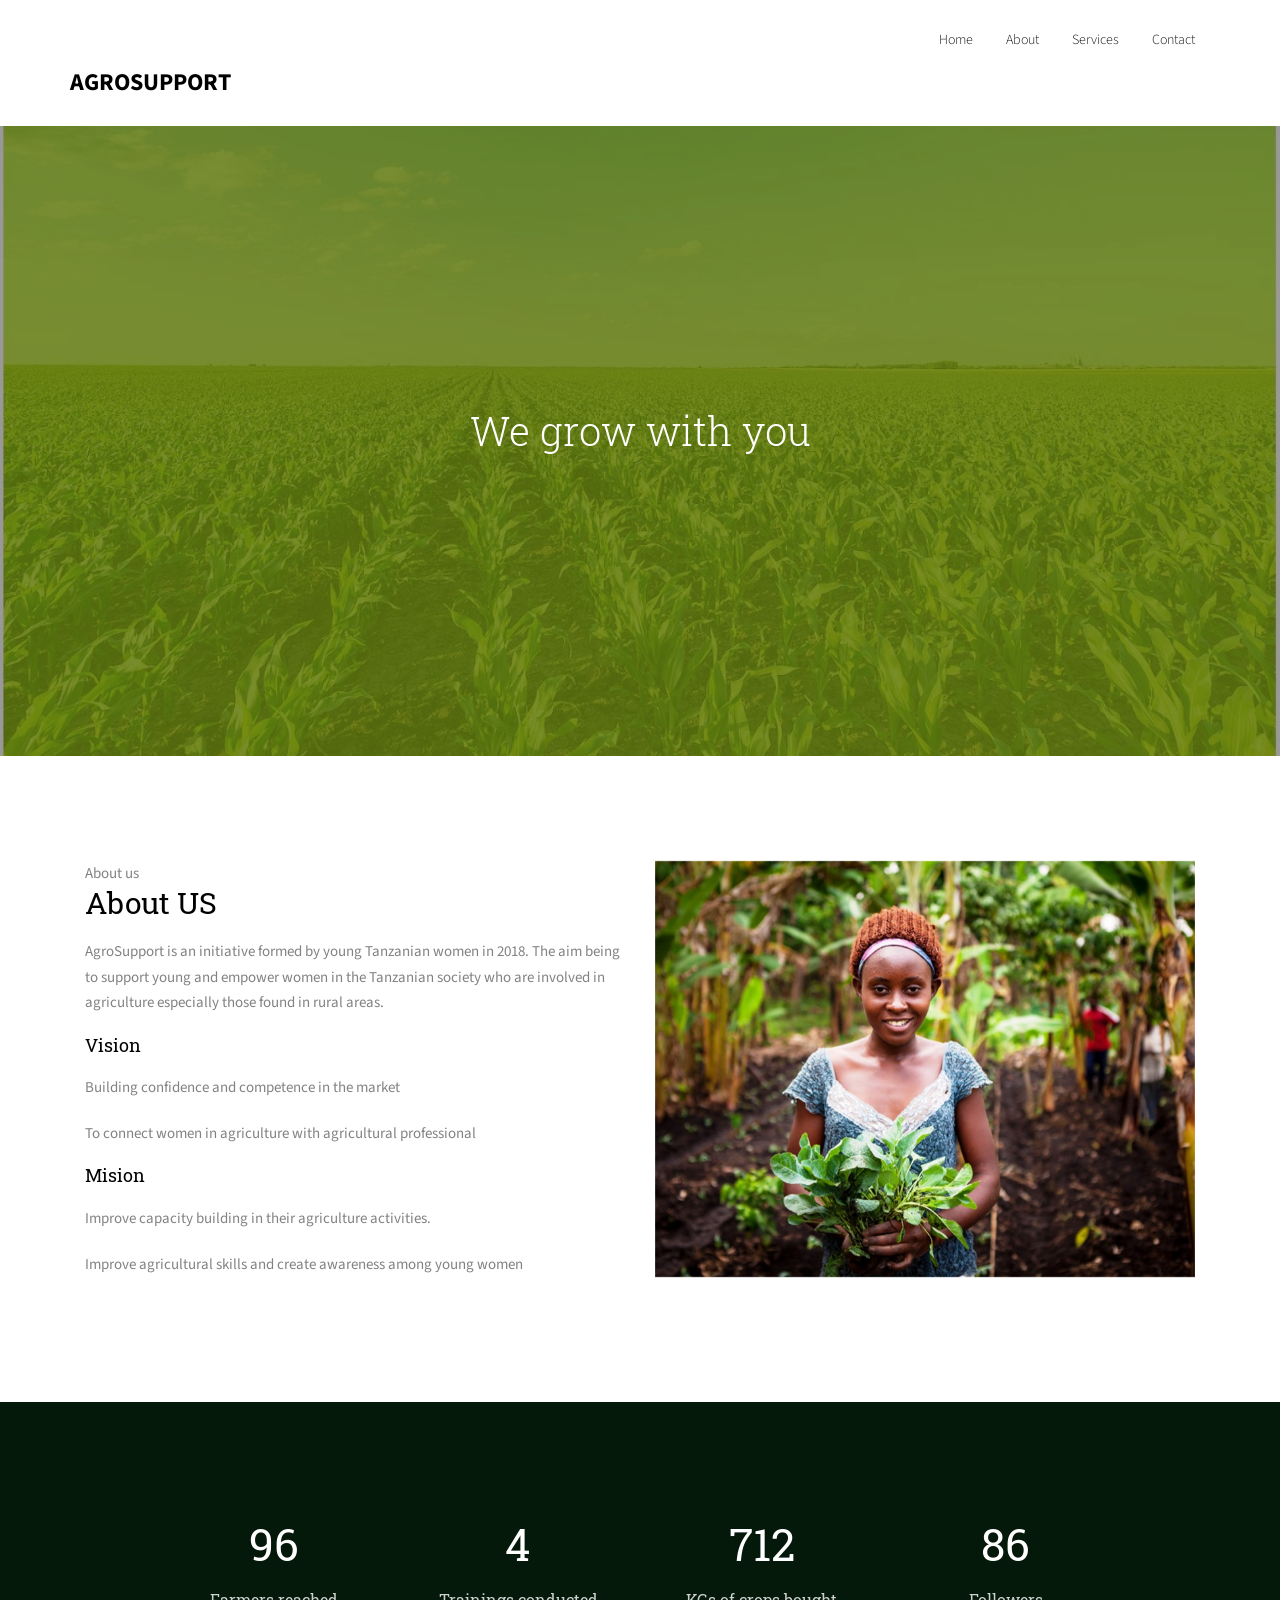
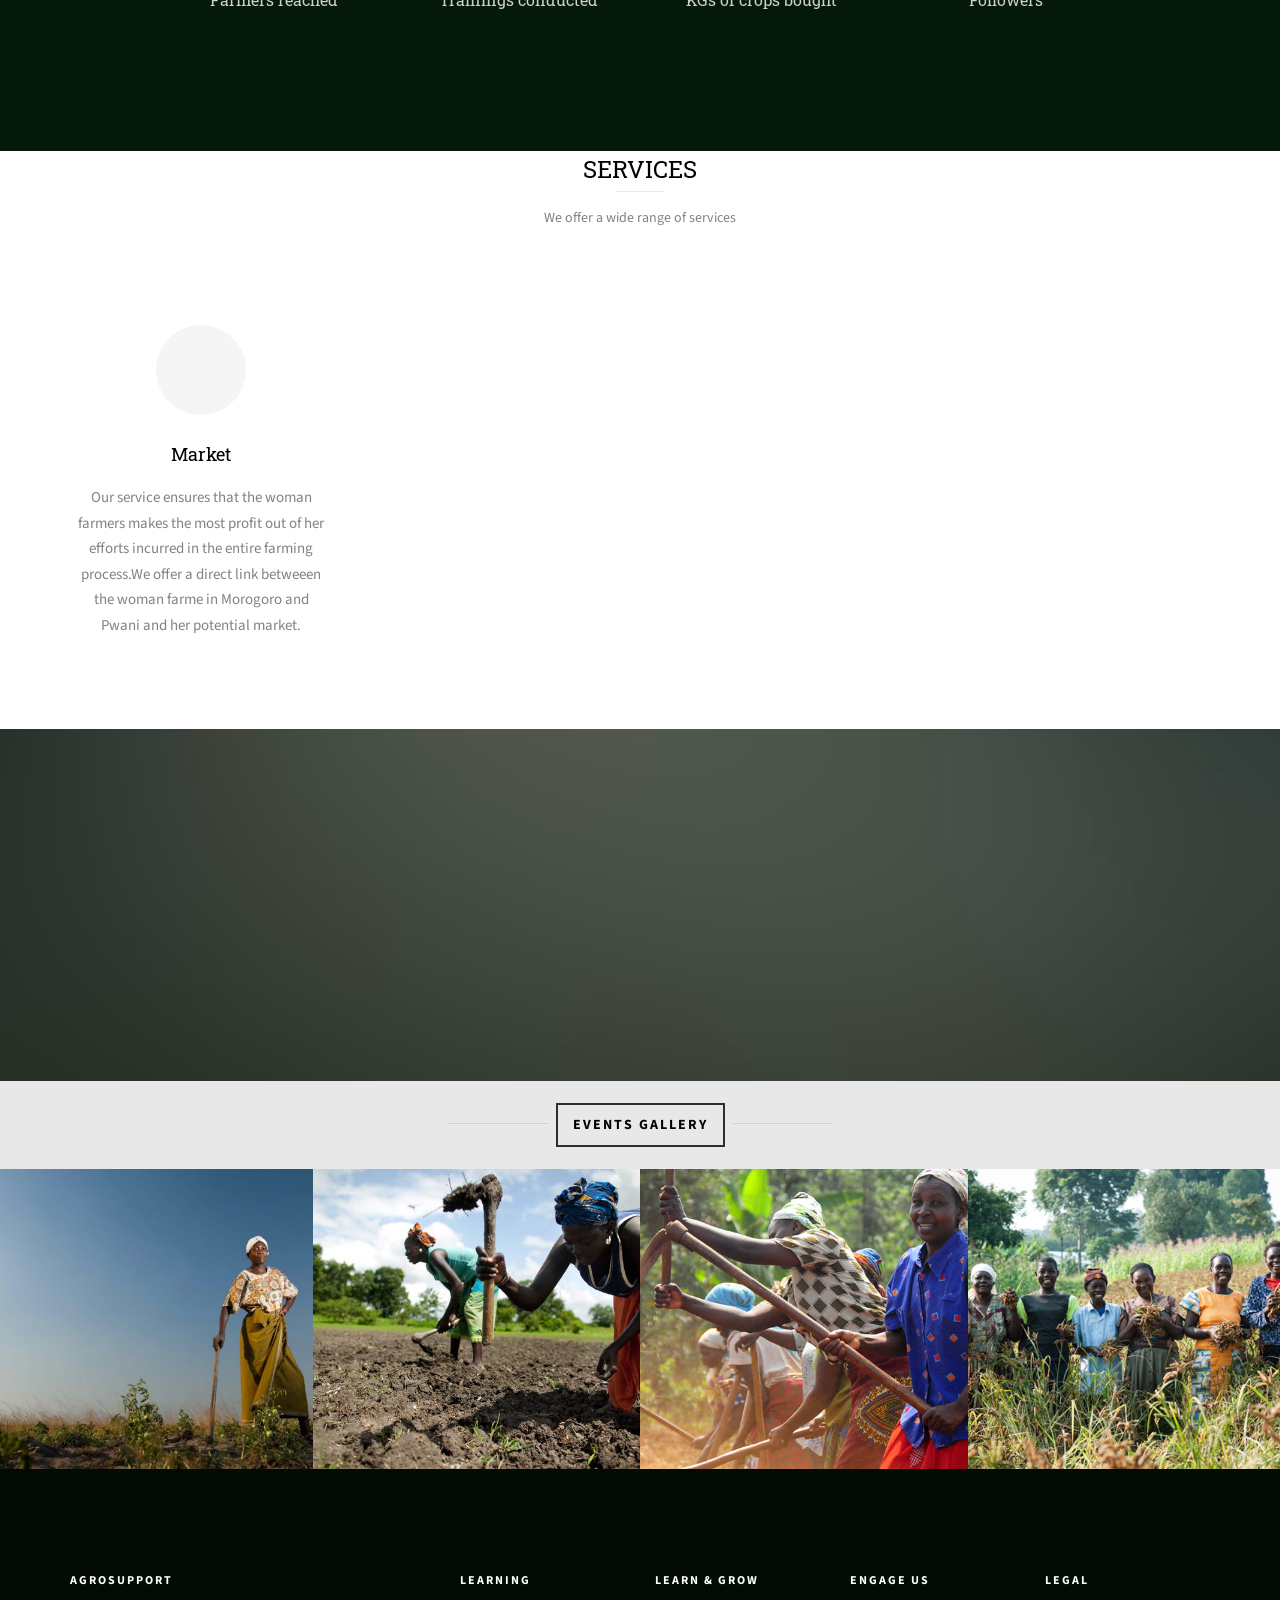
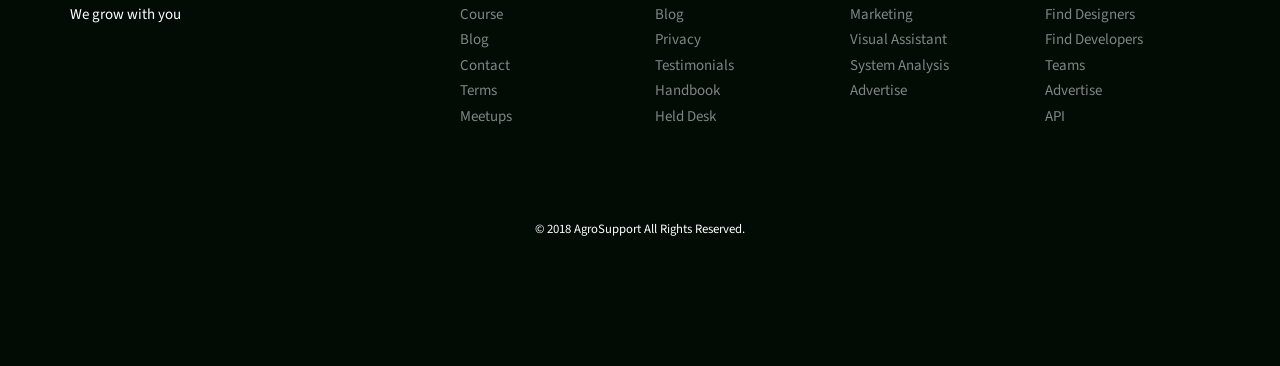
==== about.html @ 8f82dfb1 "adding new file" ====
<!DOCTYPE HTML>
<html>
	<head>
	<meta charset="utf-8">
	<meta http-equiv="X-UA-Compatible" content="IE=edge">
	<title>AgroSupport</title>
	<meta name="viewport" content="width=device-width, initial-scale=1">
	<meta name="description" content="Free HTML5 Website Template by freehtml5.co" />
	<meta name="keywords" content="free website templates, free html5, free template, free bootstrap, free website template, html5, css3, mobile first, responsive" />
	<meta name="author" content="freehtml5.co" />

	<!-- 
	//////////////////////////////////////////////////////

	FREE HTML5 TEMPLATE 
	DESIGNED & DEVELOPED by FreeHTML5.co
		
	Website: 		http://freehtml5.co/
	Email: 			info@freehtml5.co
	Twitter: 		http://twitter.com/fh5co
	Facebook: 		https://www.facebook.com/fh5co

	//////////////////////////////////////////////////////
	 -->

  	<!-- Facebook and Twitter integration -->
	<meta property="og:title" content=""/>
	<meta property="og:image" content=""/>
	<meta property="og:url" content=""/>
	<meta property="og:site_name" content=""/>
	<meta property="og:description" content=""/>
	<meta name="twitter:title" content="" />
	<meta name="twitter:image" content="" />
	<meta name="twitter:url" content="" />
	<meta name="twitter:card" content="" />

	<link href="https://fonts.googleapis.com/css?family=Source+Sans+Pro:300,400,600,700" rel="stylesheet">
	<link href="https://fonts.googleapis.com/css?family=Roboto+Slab:300,400" rel="stylesheet">
	
	<!-- Animate.css -->
	<link rel="stylesheet" href="css/animate.css">
	<!-- Icomoon Icon Fonts-->
	<link rel="stylesheet" href="css/icomoon.css">
	<!-- Bootstrap  -->
	<link rel="stylesheet" href="css/bootstrap.css">

	<!-- Magnific Popup -->
	<link rel="stylesheet" href="css/magnific-popup.css">

	<!-- Owl Carousel  -->
	<link rel="stylesheet" href="css/owl.carousel.min.css">
	<link rel="stylesheet" href="css/owl.theme.default.min.css">

	<!-- Flexslider  -->
	<link rel="stylesheet" href="css/flexslider.css">

	<!-- Pricing -->
	<link rel="stylesheet" href="css/pricing.css">

	<!-- Theme style  -->
	<link rel="stylesheet" href="css/style.css">

	<!-- Modernizr JS -->
	<script src="js/modernizr-2.6.2.min.js"></script>
	<!-- FOR IE9 below -->
	<!--[if lt IE 9]>
	<script src="js/respond.min.js"></script>
	<![endif]-->

	</head>
	<body>
		
	<div class="fh5co-loader"></div>
	
	<div id="page">
	<nav class="fh5co-nav" role="navigation">
	<!--<div class="top">
			<div class="container">
				<div class="row">
					<div class="col-xs-12 text-right">
						
						<ul class="fh5co-social">
							<li><a href="#"><i class="icon-facebook2"></i></a></li>
							<li><a href="#"><i class="icon-twitter2"></i></a></li>
							
						</ul>
					</div>
				</div>
			</div>
		</div>-->
		<div class="top-menu">
			<div class="container">
				<div class="row">
					<div class="col-xs-2">
						<div id="fh5co-logo"><a href="index.html"><i class="icon-bubble3"></i>AgroSupport<span></span></a></div>
					</div>
					<div class="col-xs-10 text-right menu-1">
						<ul >
							<li class="links"><a href="index.html">Home</a></li>
							<li class="links"><a href="#fh5co-about">About</a></li>
							<li class="links"><a href="#fh5co-service-offered">Services</a></li>
							<li class="links"><a href="#fh5co-footer">Contact</a></li>
							<!--<li class="active"><a href="about.html">About</a></li>
							<li><a href="pricing.html">Pricing</a></li>
							<li class="has-dropdown">
								<a href="blog.html">Blog</a>
								<ul class="dropdown">
									<li><a href="#">Web Design</a></li>
									<li><a href="#">eCommerce</a></li>
									<li><a href="#">Branding</a></li>
									<li><a href="#">API</a></li>
								</ul>
							</li>
							
							<li class="btn-cta"><a href="#"><span>Login</span></a></li>
							<li class="btn-cta"><a href="#"><span>Create a Course</span></a></li>-->
						</ul>
					</div>
				</div>
				
			</div>
		</div>
	</nav>
	
	<aside id="fh5co-hero">
		<div class="flexslider">
			<ul class="slides">
		   	<li style="background-image: url(images/farmlarge.jpeg);">
		   		<div class="overlay-gradient"></div>
		   		<div class="container">
		   			<div class="row">
			   			<div class="col-md-8 col-md-offset-2 text-center slider-text">
			   				<div class="slider-text-inner">
			   					<h1 class="heading-section">We grow with you</h1>
									
			   				</div>
			   			</div>
			   		</div>
		   		</div>
		   	</li>
		  	</ul>
	  	</div>
	</aside>

	<div id="fh5co-about">
		<div class="container">
			<div class="col-md-6 animate-box">
				<span>About us</span>
				<h2>About US</h2>
				<p>AgroSupport is an initiative formed by young Tanzanian women in 2018.
						The aim being to support young and empower women in the Tanzanian society who are involved
						 in agriculture especially those found in rural areas.</p>

				<h4>Vision</h4>
				<p>Building confidence and competence in the market</p>
				<p>To connect women in agriculture with agricultural professional </p>

				<h4>Mision</h4>
				<p>Improve capacity building in their agriculture activities.</p>
				<p>Improve agricultural skills and create awareness among young women</p>
				
				
			</div>
			<div class="col-md-6">
				<img class="img-responsive" src="images/women4.jpg" alt="Young woman farmer">
			</div>
		</div>
	</div>

	<div id="fh5co-counter" class="fh5co-counters" style="background-color: #0a3315" data-stellar-background-ratio="0.5">
		<div class="overlay"></div>
		<div class="container">
			<div class="row">
				<div class="col-md-10 col-md-offset-1">
					<div class="row">
						<div class="col-md-3 col-sm-6 text-center animate-box">
							<span class="icon"><i class="icon-world"></i></span>
							<span class="fh5co-counter js-counter" data-from="0" data-to="1200" data-speed="5000" data-refresh-interval="50"></span>
							<span class="fh5co-counter-label">Farmers reached</span>
						</div>
						<div class="col-md-3 col-sm-6 text-center animate-box">
							<span class="icon"><i class="icon-study"></i></span>
							<span class="fh5co-counter js-counter" data-from="0" data-to="56" data-speed="5000" data-refresh-interval="50"></span>
							<span class="fh5co-counter-label">Trainings conducted</span>
						</div>
						<div class="col-md-3 col-sm-6 text-center animate-box">
							<span class="icon"><i class="icon-bulb"></i></span>
							<span class="fh5co-counter js-counter" data-from="0" data-to="8900" data-speed="5000" data-refresh-interval="50"></span>
							<span class="fh5co-counter-label">KGs of crops bought</span>
						</div>
						<div class="col-md-3 col-sm-6 text-center animate-box">
							<span class="icon"><i class="icon-head"></i></span>
							<span class="fh5co-counter js-counter" data-from="0" data-to="1080" data-speed="5000" data-refresh-interval="50"></span>
							<span class="fh5co-counter-label">Followers</span>
						</div>
					</div>
				</div>
			</div>
		</div>
	</div>

	<div id="fh5co-service-offered">
		<div class="container">
			<div class="row animate-box">
				<div class="col-md-6 col-md-offset-3 text-center fh5co-heading">
					<h2>Services</h2>
					<p>We offer a wide range of services</p>
				</div>
			</div>
			<div class="row">
				<div class="col-md-3 col-sm-6 text-center animate-box">
					<div class="services">
						<span class="icon">
							<i class="icon-shop"></i>
						</span>
						<div class="desc">
							<h3><a href="#">Market</a></h3>
							<p>Our service ensures that the woman farmers makes the most profit out 
									of her efforts incurred in the entire farming process.We offer a direct link betweeen the woman farme
									 in Morogoro and Pwani and her potential market.</p>
						</div>
					</div>
				</div>
				<div class="col-md-3 col-sm-6 text-center animate-box">
					<div class="services">
						<span class="icon">
							<i class="icon-heart4"></i>
						</span>
						<div class="desc">
							<h3><a href="#">Agricultural Professionals</a></h3>
							<p>Our service ensures that the woman farmers ha
									ve access to agricultural experts from all over the country. This is to enable the women farmers
									 to also acquire new farming practises and improve thier quality of farming.</p>
						</div>
					</div>
				</div>
				<div class="col-md-3 col-sm-6 text-center animate-box">
					<div class="services">
						<span class="icon">
							<i class="icon-banknote"></i>
						</span>
						<div class="desc">
							<h3><a href="#">Business advice</a></h3>
							<p>We enable the women farmer to be regularly updated on the best practises on how to grow her business. 
								We link the women farmers with other well established women famers for advice and guidance as well  as 
								expose them to various agricultural expos where they can benefit from.
							</p>
						</div>
					</div>
				</div>
				<div class="col-md-3 col-sm-6 text-center animate-box">
					<div class="services">
						<span class="icon">
							<i class="icon-lab2"></i>
						</span>
						<div class="desc">
							<h3><a href="#">Agricultural equipments</a></h3>
							<p>We also help the woman farmer when it comes to access
									ing the most updated and affordable agricultural equipments. We advise and 
									connect them with supplier of such equipments located nearest to the farmer's location.</p>
						</div>
					</div>
				</div><!--
				<div class="col-md-3 col-sm-6 text-center animate-box">
					<div class="services">
						<span class="icon">
							<i class="icon-photo"></i>
						</span>
						<div class="desc">
							<h3><a href="#">Art &amp; Media</a></h3>
							<p>Dignissimos asperiores vitae velit veniam totam fuga molestias accusamus alias autem provident. Odit ab aliquam dolor eius.</p>
						</div>
					</div>
				</div>
				<div class="col-md-3 col-sm-6 text-center animate-box">
					<div class="services">
						<span class="icon">
							<i class="icon-home-outline"></i>
						</span>
						<div class="desc">
							<h3><a href="#">Real Estate</a></h3>
							<p>Dignissimos asperiores vitae velit veniam totam fuga molestias accusamus alias autem provident. Odit ab aliquam dolor eius.</p>
						</div>
					</div>
				</div>
				<div class="col-md-3 col-sm-6 text-center animate-box">
					<div class="services">
						<span class="icon">
							<i class="icon-bubble3"></i>
						</span>
						<div class="desc">
							<h3><a href="#">Language</a></h3>
							<p>Dignissimos asperiores vitae velit veniam totam fuga molestias accusamus alias autem provident. Odit ab aliquam dolor eius.</p>
						</div>
					</div>
				</div>
				<div class="col-md-3 col-sm-6 text-center animate-box">
					<div class="services">
						<span class="icon">
							<i class="icon-world"></i>
						</span>
						<div class="desc">
							<h3><a href="#">Web &amp; Programming</a></h3>
							<p>Dignissimos asperiores vitae velit veniam totam fuga molestias accusamus alias autem provident. Odit ab aliquam dolor eius.</p>
						</div>
					</div>
				</div>-->
			</div>
		</div>
	</div>

	<div id="fh5co-register" style="background-image: url(images/img_bg_2.jpg);">
		<div class="overlay"></div>
		<div class="row">
			<div class="col-md-8 col-md-offset-2 animate-box">
				<div class="date-counter text-center">
					<h2>Partners</h2>
					
					<a href="https://dlab.or.tz/"><img src="images/dlab.png" width="150px"></a>
					<a href="http://www.fsdt.or.tz/"><img src="images/FSDT-Logo.png" width="180px"  class="fsdtlogo"></a>

					
				</div>
			</div>
		</div>
	</div>

	<div id="fh5co-gallery" class="fh5co-bg-section">
		<div class="row text-center">
			<h2><span>Events Gallery</span></h2>
		</div>
		<div class="row">
			<div class="col-md-3 col-padded">
				<a href="#" class="gallery" style="background-image: url(images/w1.jpg);"></a>
			</div>
			<div class="col-md-3 col-padded">
				<a href="#" class="gallery" style="background-image: url(images/w2.jpg);"></a>
			</div>
			<div class="col-md-3 col-padded">
				<a href="#" class="gallery" style="background-image: url(images/w3.jpg);"></a>
			</div>
			<div class="col-md-3 col-padded">
				<a href="#" class="gallery" style="background-image: url(images/w4.jpg);"></a>
			</div>
		</div>
	</div>

	<footer id="fh5co-footer" role="contentinfo" style="background-color: #0b491b">
		<div class="overlay"></div>
		<div class="container">
			<div class="row row-pb-md">
				<div class="col-md-3 fh5co-widget">
					<h3>AgroSupport</h3>
					<p>We grow with you</p>
				</div>
				<div class="col-md-2 col-sm-4 col-xs-6 col-md-push-1 fh5co-widget">
					<h3>Learning</h3>
					<ul class="fh5co-footer-links">
						<li><a href="#">Course</a></li>
						<li><a href="#">Blog</a></li>
						<li><a href="#">Contact</a></li>
						<li><a href="#">Terms</a></li>
						<li><a href="#">Meetups</a></li>
					</ul>
				</div>

				<div class="col-md-2 col-sm-4 col-xs-6 col-md-push-1 fh5co-widget">
					<h3>Learn &amp; Grow</h3>
					<ul class="fh5co-footer-links">
						<li><a href="#">Blog</a></li>
						<li><a href="#">Privacy</a></li>
						<li><a href="#">Testimonials</a></li>
						<li><a href="#">Handbook</a></li>
						<li><a href="#">Held Desk</a></li>
					</ul>
				</div>

				<div class="col-md-2 col-sm-4 col-xs-6 col-md-push-1 fh5co-widget">
					<h3>Engage us</h3>
					<ul class="fh5co-footer-links">
						<li><a href="#">Marketing</a></li>
						<li><a href="#">Visual Assistant</a></li>
						<li><a href="#">System Analysis</a></li>
						<li><a href="#">Advertise</a></li>
					</ul>
				</div>

				<div class="col-md-2 col-sm-4 col-xs-6 col-md-push-1 fh5co-widget">
					<h3>Legal</h3>
					<ul class="fh5co-footer-links">
						<li><a href="#">Find Designers</a></li>
						<li><a href="#">Find Developers</a></li>
						<li><a href="#">Teams</a></li>
						<li><a href="#">Advertise</a></li>
						<li><a href="#">API</a></li>
					</ul>
				</div>
			</div>

			<div class="row copyright">
				<div class="col-md-12 text-center">
					<p>
						<small class="block">&copy; 2018 AgroSupport All Rights Reserved.</small>
					</p>
				</div>
			</div>

		</div>
	</footer>
	</div>

	<div class="gototop js-top">
		<a href="#" class="js-gotop"><i class="icon-arrow-up"></i></a>
	</div>
	
	<!-- jQuery -->
	<script src="js/jquery.min.js"></script>
	<!-- jQuery Easing -->
	<script src="js/jquery.easing.1.3.js"></script>
	<!-- Bootstrap -->
	<script src="js/bootstrap.min.js"></script>
	<!-- Waypoints -->
	<script src="js/jquery.waypoints.min.js"></script>
	<!-- Stellar Parallax -->
	<script src="js/jquery.stellar.min.js"></script>
	<!-- Carousel -->
	<script src="js/owl.carousel.min.js"></script>
	<!-- Flexslider -->
	<script src="js/jquery.flexslider-min.js"></script>
	<!-- countTo -->
	<script src="js/jquery.countTo.js"></script>
	<!-- Magnific Popup -->
	<script src="js/jquery.magnific-popup.min.js"></script>
	<script src="js/magnific-popup-options.js"></script>
	<!-- Count Down -->
	<script src="js/simplyCountdown.js"></script>
	<!-- Main -->
	<script src="js/main.js"></script>
	<script>
    var d = new Date(new Date().getTime() + 1000 * 120 * 120 * 2000);

    // default example
    simplyCountdown('.simply-countdown-one', {
        year: d.getFullYear(),
        month: d.getMonth() + 1,
        day: d.getDate()
    });

    //jQuery example
    $('#simply-countdown-losange').simplyCountdown({
        year: d.getFullYear(),
        month: d.getMonth() + 1,
        day: d.getDate(),
        enableUtc: false
    });
	</script>
	</body>
</html>
---- css/pricing.css ----
/* Common styles */

.pricing {
	display: -webkit-flex;
	display: flex;
	-webkit-flex-wrap: wrap;
	flex-wrap: wrap;
	-webkit-justify-content: center;
	justify-content: center;
	width: 100%;
	margin: 0 auto 3em;
}

.pricing__item {
	position: relative;
	display: -webkit-flex;
	display: flex;
	-webkit-flex-direction: column;
	flex-direction: column;
	-webkit-align-items: stretch;
	align-items: stretch;
	text-align: center;
	-webkit-flex: 0 1 330px;
	flex: 0 1 330px;
	
	background: #fff;
	/*-webkit-box-shadow: 0px 2px 5px 0px rgba(0,0,0,0.06);
	-moz-box-shadow: 0px 2px 5px 0px rgba(0,0,0,0.06);
	box-shadow: 0px 2px 5px 0px rgba(0,0,0,0.06);*/
}

.pricing__feature-list {
	text-align: left;
}

.pricing__action {
	color: inherit;
	border: none;
	background: none;
	width: 100%;
}

.pricing__action:focus {
	outline: none;
}

/* Individual styles */

/* Rabten */
.pricing--rabten .pricing__item {
	/*padding: 2em 4em;*/
	cursor: default;
	color: #262b38;
	/*max-width: 320px;*/
}

.pricing--rabten .pricing__item:nth-child(2) {
	border-right: 1px solid rgba(139, 144, 157, 0.18);
	border-left: 1px solid rgba(139, 144, 157, 0.18);
}

.pricing--rabten .pricing__title {
	font-size: 18px;
	margin: 0 0;
}

.pricing--rabten .icon {
	font-size: 2.5em;
	color: #8b909d;
	-webkit-transition: color 0.3s;
	transition: color 0.3s;
}

.pricing--rabten .pricing__item:hover .icon {
	color: #FF9000;
}

.pricing--rabten .pricing__price {
	font-size: 3em;
	font-weight: 400;
	/*margin: 0.5em 0 0.75em;*/
	overflow: hidden;
	padding: .1em 0;
	background: rgba(0,0,0,.03)
}

.pricing--rabten .pricing__currency {
	font-size: 20px;
	vertical-align: super;
}

.pricing--rabten .pricing__period {
	font-size: 0.35em;
	color: #8b909d;
}

.pricing--rabten .pricing__anim {
	display: inline-block;
	position: relative;
}

.pricing--rabten .pricing__item:hover .pricing__anim {
	-webkit-animation: moveUp 0.4s forwards;
	animation: moveUp 0.4s forwards;
	-webkit-animation-timing-function: cubic-bezier(0.7, 0, 0.3, 1);
	animation-timing-function: cubic-bezier(0.7, 0, 0.3, 1);
}

.pricing--rabten .pricing__item:hover .pricing__anim--2 {
	-webkit-animation-delay: 0.05s;
	animation-delay: 0.05s;
}

@-webkit-keyframes moveUp {
	50% { -webkit-transform: translate3d(0,-100%,0); transform: translate3d(0,-100%,0); }
	51% { opacity: 0; -webkit-transform: translate3d(0,-100%,0); transform: translate3d(0,-100%,0); }
	52% { opacity: 1; -webkit-transform: translate3d(0,100%,0); transform: translate3d(0,100%,0); }
	100% { -webkit-transform: translate3d(0,0,0); transform: translate3d(0,0,0); }
}

@keyframes moveUp {
	50% { -webkit-transform: translate3d(0,-100%,0); transform: translate3d(0,-100%,0); }
	51% { opacity: 0; -webkit-transform: translate3d(0,-100%,0); transform: translate3d(0,-100%,0); }
	52% { opacity: 1; -webkit-transform: translate3d(0,100%,0); transform: translate3d(0,100%,0); }
	100% { -webkit-transform: translate3d(0,0,0); transform: translate3d(0,0,0); }
}

.pricing--rabten .pricing__sentence {
	margin: 0 0 1em 0;
	padding: 0 0 0.5em;
	color: #8b909d;
	font-size: 14px;
}

.pricing--rabten .pricing__feature-list {
	font-size: 16px;
	margin: 0;
	/*padding: 0.25em 0 2.5em;*/
	list-style: none;
	text-align: center;
	color: #8b909d;
	padding: 0 0 2em 0;
}

.pricing--rabten .pricing__action {
	width: 60%
	margin: 0 auto;
	font-weight: bold;
	text-transform: uppercase;;
	letter-spacing: 1px;
	margin-top: auto;
	padding: 1.4em 1em;
	color: rgba(0,0,0,.8);
	border-radius: 1px;
	border: 2px solid rgba(0,0,0,.8);
	/*background: #2D6CDF;*/
	-webkit-transition: background-color 0.3s;
	transition: background-color 0.3s;
	font-size: 12px;
}

.pricing--rabten .pricing__action:hover,
.pricing--rabten .pricing__action:focus {
	background-color: rgba(0,0,0,.8);
	color: #fff;
}

@media screen and (max-width: 60em) {
	/*.pricing--rabten .pricing__item {
		max-width: none;
		width: 90%;
		flex: none;
		border: none !important;
		opacity: 1 !important;
	}*/
}
---- css/style.css ----
@font-face {
  font-family: 'icomoon';
  src: url("../fonts/icomoon/icomoon.eot?srf3rx");
  src: url("../fonts/icomoon/icomoon.eot?srf3rx#iefix") format("embedded-opentype"), url("../fonts/icomoon/icomoon.ttf?srf3rx") format("truetype"), url("../fonts/icomoon/icomoon.woff?srf3rx") format("woff"), url("../fonts/icomoon/icomoon.svg?srf3rx#icomoon") format("svg");
  font-weight: normal;
  font-style: normal;
}
/* =======================================================
*
* 	Template Style 
*
* ======================================================= */
body {
  font-family: "Source Sans Pro", Arial, sans-serif;
  font-weight: 400;
  font-size: 15px;
  line-height: 1.7;
  color: #828282;
  background: #fff;
}

#page {
  position: relative;
  overflow-x: hidden;
  width: 100%;
  height: 100%;
  -webkit-transition: 0.5s;
  -o-transition: 0.5s;
  transition: 0.5s;
}
.offcanvas #page {
  overflow: hidden;
  position: absolute;
}
.offcanvas #page:after {
  -webkit-transition: 2s;
  -o-transition: 2s;
  transition: 2s;
  position: absolute;
  top: 0;
  right: 0;
  bottom: 0;
  left: 0;
  z-index: 101;
  background: rgba(0, 0, 0, 0.7);
  content: "";
}

a {
  color: #2D6CDF;
  -webkit-transition: 0.5s;
  -o-transition: 0.5s;
  transition: 0.5s;
}
a:hover, a:active, a:focus {
  color: #2D6CDF;
  outline: none;
  text-decoration: none;
}

p {
  margin-bottom: 20px;
}

h1, h2, h3, h4, h5, h6, figure {
  color: #000;
  font-family: "Roboto Slab", serif;
  font-weight: 400;
  margin: 0 0 20px 0;
}

::-webkit-selection {
  color: #fff;
  background: #2D6CDF;
}

::-moz-selection {
  color: #fff;
  background: #2D6CDF;
}

::selection {
  color: #fff;
  background: #2D6CDF;
}

.fh5co-nav {
  width: 100%;
  padding: 0;
  z-index: 1001;
}
.fh5co-nav .top-menu {
  padding: 22px 0;
}
.fh5co-nav .top {
  border-bottom: 1px solid rgba(0, 0, 0, 0.08);
  padding: 0px 0;
  margin-bottom: 0;
}
.fh5co-nav .top .num, .fh5co-nav .top .fh5co-social, .fh5co-nav .top .site {
  display: inline-block;
  margin: 0;
  padding: 5px 12px;
}
@media screen and (max-width: 768px) {
  .fh5co-nav .top .num, .fh5co-nav .top .fh5co-social, .fh5co-nav .top .site {
    padding: 5px 10px;
  }
}
.fh5co-nav .top .site {
  float: left;
  font-weight: 300;
  margin-top: 0px;
  border-left: 1px solid rgba(0, 0, 0, 0.08);
  border-right: 1px solid rgba(0, 0, 0, 0.08);
}
@media screen and (max-width: 480px) {
  .fh5co-nav .top .site {
    display: none;
  }
}
.fh5co-nav .top .num {
  color: rgba(0, 0, 0, 0.6);
  font-size: 13px;
  letter-spacing: 0px;
  border-left: 1px solid rgba(0, 0, 0, 0.08);
}
.fh5co-nav .top .fh5co-social {
  margin: 0;
  border-left: 1px solid rgba(0, 0, 0, 0.08);
  border-right: 1px solid rgba(0, 0, 0, 0.08);
}
.fh5co-nav .top .fh5co-social li {
  font-size: 14px;
  display: inline-block;
}
.fh5co-nav .top .fh5co-social li a {
  padding: 7px 7px;
}
.fh5co-nav .top .fh5co-social li a i {
  font-size: 14px;
}
.fh5co-nav #fh5co-logo {
  font-size: 24px;
  margin: 0;
  padding: 0;
  text-transform: uppercase;
  font-weight: bold;
  font-weight: 700;
  font-family: "Source Sans Pro", Arial, sans-serif;
}
.fh5co-nav #fh5co-logo a {
  color: #000;
  position: relative;
  padding-left: 25px;
}
.fh5co-nav #fh5co-logo a span {
  color: #000;
}
.fh5co-nav #fh5co-logo a i {
  position: absolute;
  top: 5px;
  left: 0;
}
@media screen and (max-width: 768px) {
  .fh5co-nav .menu-1 {
    display: none;
  }
}
.fh5co-nav ul {
  padding: 0;
  margin: 5px 0 0 0;
}
.fh5co-nav ul li {
  padding: 0;
  margin: 0;
  list-style: none;
  display: inline;
  font-weight: 300;
}
.fh5co-nav ul li a {
  font-size: 14px;
  padding: 30px 15px;
  color: rgba(0, 0, 0, 0.9);
  -webkit-transition: 0.5s;
  -o-transition: 0.5s;
  transition: 0.5s;
}
.fh5co-nav ul li a:hover, .fh5co-nav ul li a:focus, .fh5co-nav ul li a:active {
  color: black;
}
.fh5co-nav ul li.has-dropdown {
  position: relative;
}
.fh5co-nav ul li.has-dropdown .dropdown {
  width: 140px;
  -webkit-box-shadow: 0px 14px 33px -9px rgba(0, 0, 0, 0.75);
  -moz-box-shadow: 0px 14px 33px -9px rgba(0, 0, 0, 0.75);
  box-shadow: 0px 14px 33px -9px rgba(0, 0, 0, 0.75);
  z-index: 1002;
  visibility: hidden;
  opacity: 0;
  position: absolute;
  top: 40px;
  left: 0;
  text-align: left;
  background: #000;
  padding: 20px;
  -webkit-border-radius: 4px;
  -moz-border-radius: 4px;
  -ms-border-radius: 4px;
  border-radius: 4px;
  -webkit-transition: 0s;
  -o-transition: 0s;
  transition: 0s;
}
.fh5co-nav ul li.has-dropdown .dropdown:before {
  bottom: 100%;
  left: 40px;
  border: solid transparent;
  content: " ";
  height: 0;
  width: 0;
  position: absolute;
  pointer-events: none;
  border-bottom-color: #000;
  border-width: 8px;
  margin-left: -8px;
}
.fh5co-nav ul li.has-dropdown .dropdown li {
  display: block;
  margin-bottom: 7px;
}
.fh5co-nav ul li.has-dropdown .dropdown li:last-child {
  margin-bottom: 0;
}
.fh5co-nav ul li.has-dropdown .dropdown li a {
  padding: 2px 0;
  display: block;
  color: #999999;
  line-height: 1.2;
  text-transform: none;
  font-size: 13px;
  letter-spacing: 0;
}
.fh5co-nav ul li.has-dropdown .dropdown li a:hover {
  color: #fff;
}
.fh5co-nav ul li.has-dropdown:hover a, .fh5co-nav ul li.has-dropdown:focus a {
  color: #000;
}
.fh5co-nav ul li.btn-cta a {
  padding: 30px 0px !important;
  color: #fff;
}
.fh5co-nav ul li.btn-cta a span {
  background: #2d6cdf;
  padding: 4px 10px;
  display: -moz-inline-stack;
  display: inline-block;
  zoom: 1;
  *display: inline;
  -webkit-transition: 0.3s;
  -o-transition: 0.3s;
  transition: 0.3s;
  -webkit-border-radius: 1;
  -moz-border-radius: 1;
  -ms-border-radius: 1;
  border-radius: 1;
}
.fh5co-nav ul li.btn-cta a:hover span {
  -webkit-box-shadow: 0px 14px 20px -9px rgba(0, 0, 0, 0.75);
  -moz-box-shadow: 0px 14px 20px -9px rgba(0, 0, 0, 0.75);
  box-shadow: 0px 14px 20px -9px rgba(0, 0, 0, 0.75);
}
.fh5co-nav ul li.active > a {
  font-weight: 400;
}

#fh5co-hero {
  min-height: 630px;
  height: 630px;
  background: #fff url(../images/loader.gif) no-repeat center center;
}
#fh5co-hero .btn {
  font-size: 24px;
}
#fh5co-hero .btn.btn-primary {
  padding: 14px 30px !important;
}
#fh5co-hero .flexslider {
  border: none;
  z-index: 1;
  margin-bottom: 0;
}
#fh5co-hero .flexslider .slides {
  position: relative;
  overflow: hidden;
}
#fh5co-hero .flexslider .slides li {
  background-repeat: no-repeat;
  background-size: cover;
  background-position: bottom center;
  min-height: 630px;
  height: 630px;
  position: relative;
}
#fh5co-hero .flexslider .slides li:after {
  position: absolute;
  top: 0;
  bottom: 0;
  left: 0;
  right: 0;
  content: '';
  background: rgba(0, 0, 0, 0.4);
  z-index: 1;
}
#fh5co-hero .flexslider .flex-control-nav {
  bottom: 40px;
  z-index: 1000;
}
#fh5co-hero .flexslider .flex-control-nav li a {
  background: rgba(255, 255, 255, 0.2);
  box-shadow: none;
  width: 12px;
  height: 12px;
  cursor: pointer;
}
#fh5co-hero .flexslider .flex-control-nav li a.flex-active {
  cursor: pointer;
  background: rgba(255, 255, 255, 0.7);
}
#fh5co-hero .flexslider .flex-direction-nav {
  display: none;
}
#fh5co-hero .flexslider .slider-text {
  display: table;
  opacity: 0;
  min-height: 630px;
  height: 630px;
  z-index: 9;
}
#fh5co-hero .flexslider .slider-text > .slider-text-inner {
  display: table-cell;
  vertical-align: middle;
  min-height: 700px;
}
#fh5co-hero .flexslider .slider-text > .slider-text-inner h1, #fh5co-hero .flexslider .slider-text > .slider-text-inner h2 {
  margin: 0;
  padding: 0;
  color: white;
}
#fh5co-hero .flexslider .slider-text > .slider-text-inner h1 {
  margin-bottom: 20px;
  font-size: 40px;
  line-height: 1.3;
  font-weight: 300;
}
@media screen and (max-width: 768px) {
  #fh5co-hero .flexslider .slider-text > .slider-text-inner h1 {
    font-size: 30px;
  }
}
#fh5co-hero .flexslider .slider-text > .slider-text-inner h2 {
  font-size: 20px;
  line-height: 1.5;
  margin-bottom: 30px;
  font-family: "Source Sans Pro", Arial, sans-serif;
}
#fh5co-hero .flexslider .slider-text > .slider-text-inner h2 a {
  color: rgba(255, 255, 255, 0.5);
}
#fh5co-hero .flexslider .slider-text > .slider-text-inner .btn {
  padding: 18px 30px !important;
  color: #fff;
  border: none !important;
  font-size: 12px;
  font-weight: 700;
  text-transform: uppercase;
  letter-spacing: 2px;
}
#fh5co-hero .flexslider .slider-text > .slider-text-inner .btn:hover {
  background: #2D6CDF !important;
  -webkit-box-shadow: 0px 14px 30px -15px rgba(0, 0, 0, 0.75) !important;
  -moz-box-shadow: 0px 14px 30px -15px rgba(0, 0, 0, 0.75) !important;
  box-shadow: 0px 14px 30px -15px rgba(0, 0, 0, 0.75) !important;
}
#fh5co-hero .flexslider .slider-text > .slider-text-inner .fh5co-lead {
  font-size: 20px;
  color: #fff;
}
#fh5co-hero .flexslider .slider-text > .slider-text-inner .fh5co-lead .icon-heart {
  color: #d9534f;
}

.fh5co-bg-section {
  background: #e8e8e8;
}

#fh5co-course-categories,
#fh5co-counter,
#fh5co-course,
#fh5co-register,
#fh5co-pricing,
#fh5co-testimonial,
#fh5co-blog,
#fh5co-about,
#fh5co-staff,
#fh5co-contact,
#fh5co-footer {
  padding: 7em 0;
  clear: both;
}
@media screen and (max-width: 768px) {
  #fh5co-course-categories,
  #fh5co-counter,
  #fh5co-course,
  #fh5co-register,
  #fh5co-pricing,
  #fh5co-testimonial,
  #fh5co-blog,
  #fh5co-about,
  #fh5co-staff,
  #fh5co-contact,
  #fh5co-footer {
    padding: 3em 0;
  }
}

.services {
  width: 95%;
  margin: 0 auto;
  margin-bottom: 40px;
  position: relative;
  -webkit-transition: 0.3s;
  -o-transition: 0.3s;
  transition: 0.3s;
}
.services h3 {
  font-size: 18px;
  font-weight: 400;
}
.services h3 a {
  color: #000;
}
.services .icon {
  width: 90px;
  height: 90px;
  background: rgba(0, 0, 0, 0.04);
  display: table;
  text-align: center;
  margin: 0 auto;
  margin-bottom: 30px;
  -webkit-border-radius: 50%;
  -moz-border-radius: 50%;
  -ms-border-radius: 50%;
  border-radius: 50%;
  -webkit-transition: 0.3s;
  -o-transition: 0.3s;
  transition: 0.3s;
}
@media screen and (max-width: 992px) {
  .services .icon {
    margin: 0 auto 30px auto;
  }
}
.services .icon i {
  display: table-cell;
  vertical-align: middle;
  font-size: 40px;
  line-height: 40px;
  color: #000;
  -webkit-transition: 0.3s;
  -o-transition: 0.3s;
  transition: 0.3s;
}
.services:hover .icon, .services:focus .icon {
  background: #fff708;
}
.services:hover .icon i, .services:focus .icon i {
  color: #000;
}
.links:hover {
  background: #fff708;
}
.fsdtlogo{
  margin-left: 30px;
}

.fh5co-counters {
  padding: 7em 0;
  background-size: cover;
  background-attachment: fixed;
  background-position: center center;
  position: relative;
}
.fh5co-counters .overlay {
  position: absolute;
  top: 0;
  bottom: 0;
  left: 0;
  right: 0;
  content: '';
  background: rgba(0, 0, 0, 0.5);
}
.fh5co-counters .counter-wrap {
  border: 1px solid red !important;
}
.fh5co-counters .fh5co-counter {
  font-size: 44px;
  display: block;
  color: white;
  font-family: "Roboto Slab", serif;
  width: 100%;
  font-weight: 400;
  margin-bottom: .1em;
}
.fh5co-counters .fh5co-counter-label {
  color: rgba(255, 255, 255, 0.8);
  font-size: 16px;
  margin-bottom: 2em;
  display: block;
  font-family: "Roboto Slab", serif;
}
.fh5co-counters .icon i {
  font-size: 45px;
  color: #fff;
}

.course {
  display: -webkit-box;
  display: -moz-box;
  display: -ms-flexbox;
  display: -webkit-flex;
  display: flex;
  flex-wrap: wrap;
  -webkit-flex-wrap: wrap;
  -moz-flex-wrap: wrap;
  margin-bottom: 30px;
}
.course .desc, .course .course-img {
  width: 50%;
  display: inline-block;
}
@media screen and (max-width: 768px) {
  .course .desc, .course .course-img {
    width: 100%;
  }
}
.course .course-img {
  background-size: cover;
  background-position: center center;
  background-repeat: no-repeat;
  position: relative;
  -webkit-transition: 0.3s;
  -o-transition: 0.3s;
  transition: 0.3s;
}
@media screen and (max-width: 768px) {
  .course .course-img {
    height: 270px;
  }
}
.course .desc {
  padding: 1.7em;
  background: #fafafa;
}
.course .desc h3 {
  font-size: 18px;
  font-weight: 400;
}
.course .desc h3 a {
  color: #000;
}
.course .desc .date {
  display: block;
  margin-bottom: 20px;
  font-size: 14px;
}
.course .desc .btn-course {
  border: 2px solid rgba(0, 0, 0, 0.8) !important;
  background: transparent;
  color: rgba(0, 0, 0, 0.8) !important;
  font-size: 12px;
  text-transform: uppercase;
  font-weight: 700;
  letter-spacing: 1px;
  padding: 11px 15px !important;
  -webkit-border-radius: 0;
  -moz-border-radius: 0;
  -ms-border-radius: 0;
  border-radius: 0;
}
.course .desc .btn-course:hover {
  background: rgba(0, 0, 0, 0.8) !important;
  color: white !important;
}
.course:hover .course-img {
  -webkit-box-shadow: inset -70px 0px 77px 11px rgba(0, 0, 0, 0.74);
  -moz-box-shadow: inset -70px 0px 77px 11px rgba(0, 0, 0, 0.74);
  box-shadow: inset -70px 0px 77px 11px rgba(0, 0, 0, 0.74);
}

.fh5co-social-icons {
  margin: 0;
  padding: 0;
}
.fh5co-social-icons li {
  margin: 0;
  padding: 0;
  list-style: none;
  display: -moz-inline-stack;
  display: inline-block;
  zoom: 1;
  *display: inline;
}
.fh5co-social-icons li a {
  display: -moz-inline-stack;
  display: inline-block;
  zoom: 1;
  *display: inline;
  color: #2D6CDF;
  padding-left: 10px;
  padding-right: 10px;
}
.fh5co-social-icons li a i {
  font-size: 20px;
}

.fh5co-contact-info ul {
  padding: 0;
  margin: 0;
}
.fh5co-contact-info ul li {
  padding: 0 0 0 40px;
  margin: 0 0 30px 0;
  list-style: none;
  position: relative;
  color: rgba(0, 0, 0, 0.8);
}
.fh5co-contact-info ul li:before {
  color: rgba(0, 0, 0, 0.8);
  position: absolute;
  left: 0;
  top: .05em;
  font-family: 'icomoon';
  speak: none;
  font-style: normal;
  font-weight: normal;
  font-variant: normal;
  text-transform: none;
  line-height: 1;
  /* Better Font Rendering =========== */
  -webkit-font-smoothing: antialiased;
  -moz-osx-font-smoothing: grayscale;
}
.fh5co-contact-info ul li.address:before {
  font-size: 30px;
  content: "\e9dc";
}
.fh5co-contact-info ul li.phone:before {
  font-size: 23px;
  content: "\ea3b";
}
.fh5co-contact-info ul li.email:before {
  font-size: 23px;
  content: "\e91e";
}
.fh5co-contact-info ul li.url:before {
  font-size: 23px;
  content: "\e9df";
}
.fh5co-contact-info ul li a {
  color: rgba(0, 0, 0, 0.8);
}

.fh5co-heading {
  margin-bottom: 5em;
}
.fh5co-heading h2 {
  font-size: 24px;
  margin-bottom: 20px;
  line-height: 1.5;
  color: #000;
  text-transform: uppercase;
  position: relative;
}
.fh5co-heading h2:after {
  position: absolute;
  top: 40px;
  left: 0;
  right: 0;
  bottom: 0;
  content: '';
  width: 50px;
  height: 1px;
  margin: 0 auto;
  background: rgba(0, 0, 0, 0.08);
}
.fh5co-heading p {
  font-size: 14px;
}

#fh5co-testimonial {
  background: #1F5F8B;
  position: relative;
}
#fh5co-testimonial .overlay {
  position: absolute;
  top: 0;
  bottom: 0;
  left: 0;
  right: 0;
  content: '';
  background: rgba(31, 95, 139, 0.7);
}
#fh5co-testimonial .testimony-slide {
  text-align: center;
  position: relative;
  color: #fff !important;
}
#fh5co-testimonial .testimony-slide span {
  font-size: 14px;
  text-transform: uppercase;
  letter-spacing: 1px;
  font-weight: 700;
  display: block;
}
#fh5co-testimonial .testimony-slide span small {
  font-size: 11px;
  font-weight: 300;
  letter-spacing: 3px;
}
#fh5co-testimonial .testimony-slide .user {
  display: block;
  width: 100px;
  height: 100px;
  background-size: cover;
  background-position: center center;
  background-repeat: no-repeat;
  position: relative;
  margin: 0 auto;
  margin-bottom: 10px;
  -webkit-border-radius: 50%;
  -moz-border-radius: 50%;
  -ms-border-radius: 50%;
  border-radius: 50%;
}
#fh5co-testimonial .testimony-slide blockquote {
  border: none;
  margin: 30px auto;
  width: 70%;
  position: relative;
  padding: 0;
}
@media screen and (max-width: 768px) {
  #fh5co-testimonial .testimony-slide blockquote {
    width: 85%;
  }
}
#fh5co-testimonial .arrow-thumb {
  position: absolute;
  top: 40%;
  display: block;
  width: 100%;
}
#fh5co-testimonial .arrow-thumb a {
  font-size: 32px;
  color: #dadada;
}
#fh5co-testimonial .arrow-thumb a:hover, #fh5co-testimonial .arrow-thumb a:focus, #fh5co-testimonial .arrow-thumb a:active {
  text-decoration: none;
}
#fh5co-testimonial .owl-theme .owl-dots .owl-dot span {
  background: rgba(255, 255, 255, 0.3) !important;
}
#fh5co-testimonial .owl-theme .owl-dots .active span {
  background: white !important;
}
#fh5co-testimonial .fh5co-heading {
  margin-bottom: 3em;
}
#fh5co-testimonial .fh5co-heading h2 {
  color: #fff;
  margin-bottom: 20px !important;
}
#fh5co-testimonial .fh5co-heading h2:after {
  background: transparent !important;
}
#fh5co-testimonial .fh5co-heading p {
  color: rgba(255, 255, 255, 0.5);
}
#fh5co-testimonial .fh5co-heading span {
  padding: 7px 15px;
  position: relative;
}
#fh5co-testimonial .fh5co-heading span:before {
  position: absolute;
  top: 24px;
  left: -40px;
  content: '';
  width: 40px;
  height: 1px;
  background: white;
}
#fh5co-testimonial .fh5co-heading span:after {
  position: absolute;
  top: 24px;
  right: -40px;
  content: '';
  width: 40px;
  height: 1px;
  background: white;
}

.wrap-price {
  padding: 2em 4em;
}

.pricing__feature-list {
  width: 100%;
  float: left;
}
.pricing__feature-list li {
  margin-bottom: 10px;
}

.pricing__item {
  width: 100%;
  float: left;
  clear: both;
}
@media screen and (max-width: 768px) {
  .pricing__item {
    margin-bottom: 30px;
  }
}

.fh5co-event {
  position: relative;
  padding-left: 120px;
  width: 100%;
  float: left;
  margin-bottom: 30px;
}
.fh5co-event .date {
  position: absolute;
  top: 0;
  left: 0;
  width: 100px;
  height: 100px;
  background: rgba(0, 0, 0, 0.03);
  display: table;
  -webkit-border-radius: 50%;
  -moz-border-radius: 50%;
  -ms-border-radius: 50%;
  border-radius: 50%;
}
.fh5co-event .date span {
  display: table-cell;
  vertical-align: middle;
  height: 100px;
  width: 100px;
  font-weight: 700;
  font-size: 20px;
  line-height: 24px;
}
.fh5co-event h3 {
  font-size: 20px;
  margin-bottom: 20px;
  line-height: 1.5;
}
.fh5co-event h3 a {
  color: black;
}

.fh5co-blog {
  margin-bottom: 30px;
  width: 100%;
  float: left;
}
@media screen and (max-width: 768px) {
  .fh5co-blog {
    width: 100%;
  }
}
.fh5co-blog .blog-img-holder {
  display: block;
  background-size: cover;
  background-position: top center;
  background-repeat: no-repeat;
  position: relative;
  height: 270px;
}
.fh5co-blog .blog-text {
  position: relative;
  background: rgba(0, 0, 0, 0.03);
  width: 100%;
  padding: 30px;
  float: left;
}
.fh5co-blog .blog-text span {
  font-size: 12px;
  text-transform: uppercase;
  letter-spacing: 2px;
  font-weight: 700;
  display: inline-block;
  margin-bottom: 20px;
}
.fh5co-blog .blog-text span.comment {
  float: right;
}
.fh5co-blog .blog-text span.comment a {
  color: rgba(0, 0, 0, 0.3);
}
.fh5co-blog .blog-text span.comment a i {
  padding-left: 7px;
}
.fh5co-blog .blog-text h3 {
  font-size: 20px;
  margin-bottom: 20px;
  line-height: 1.5;
}
.fh5co-blog .blog-text h3 a {
  color: black;
}
.fh5co-blog .blog-text .btn-blog {
  background: transparent;
  border: 2px solid rgba(0, 0, 0, 0.8);
  color: rgba(0, 0, 0, 0.8);
  -webkit-border-radius: 0;
  -moz-border-radius: 0;
  -ms-border-radius: 0;
  border-radius: 0;
}
.fh5co-blog .blog-text .btn-blog:hover {
  color: #fff !important;
}

#fh5co-register {
  background-size: cover;
  background-position: center center;
  background-repeat: no-repeat;
  position: relative;
}
#fh5co-register .overlay {
  position: absolute;
  top: 0;
  left: 0;
  right: 0;
  bottom: 0;
  content: '';
  background: rgba(0, 0, 0, 0.5);
}
#fh5co-register h2, #fh5co-register h3, #fh5co-register p {
  color: #fff;
}
#fh5co-register .btn-reg {
  background: transparent;
  border: 2px solid #fff;
  font-size: 12px;
  text-transform: uppercase;
  letter-spacing: 2px;
  font-weight: 700;
  -webkit-border-radius: 0;
  -moz-border-radius: 0;
  -ms-border-radius: 0;
  border-radius: 0;
}

.simply-countdown {
  /* The countdown */
  margin-top: 3em;
  margin-bottom: 3em;
}

.simply-countdown > .simply-section {
  /* coutndown blocks */
  display: inline-block;
  width: 120px;
  height: 120px;
  background: rgba(0, 0, 0, 0.2);
  margin: 0 5px;
  position: relative;
  border: 2px solid #fff;
  -webkit-border-radius: 50%;
  -moz-border-radius: 50%;
  -ms-border-radius: 50%;
  border-radius: 50%;
}

.simply-countdown > .simply-section > div {
  /* countdown block inner div */
  display: table-cell;
  vertical-align: middle;
  height: 115px;
  width: 120px;
}

.simply-countdown > .simply-section .simply-amount,
.simply-countdown > .simply-section .simply-word {
  display: block;
  color: white;
  /* amounts and words */
}

.simply-countdown > .simply-section .simply-amount {
  font-size: 40px;
  /* amounts */
}

.simply-countdown > .simply-section .simply-word {
  color: rgba(255, 255, 255, 0.9);
  text-transform: uppercase;
  font-size: 12px;
  letter-spacing: 2px;
  font-weight: 700;
  /* words */
}

.staff {
  width: 100%;
  float: left;
  display: block;
  margin-bottom: 40px;
}
.staff .staff-img {
  width: 100%;
  float: left;
  background-size: cover;
  background-position: center center;
  background-repeat: no-repeat;
  position: relative;
  height: 300px;
  margin-bottom: 20px;
  display: table;
}
.staff .staff-img:before {
  opacity: 0;
  position: absolute;
  top: 0;
  left: 0;
  right: 0;
  bottom: 0;
  content: '';
  background: rgba(255, 255, 255, 0.9);
  -webkit-transition: 0.3s;
  -o-transition: 0.3s;
  transition: 0.3s;
}
.staff .staff-img .fh5co-social {
  opacity: 0;
  display: table-cell;
  vertical-align: middle;
  height: 300px;
  margin: 0;
  padding: 0;
  font-size: 14px;
  -webkit-transition: -webkit-transform 0.3s, opacity 0.3s;
  transition: transform 0.3s, opacity 0.3s;
  -webkit-transform: translate3d(0, -15px, 0);
  transform: translate3d(0, -15px, 0);
}
.staff .staff-img .fh5co-social li {
  display: inline-block;
  padding: 0 7px;
}
.staff h3 {
  font-size: 18px;
}
.staff h3 a {
  color: #000;
}
.staff span {
  display: block;
  margin-bottom: 10px;
  font-size: 12px;
}
.staff:hover .staff-img:before {
  opacity: 1;
}
.staff:hover .staff-img .fh5co-social {
  opacity: 1;
  -webkit-transform: translate3d(0, 0, 0);
  transform: translate3d(0, 0, 0);
}

#fh5co-gallery {
  padding-top: 2.5em;
}
#fh5co-gallery h2 {
  font-size: 14px;
  text-transform: uppercase;
  margin-bottom: 2.5em;
  font-family: "Source Sans Pro", Arial, sans-serif;
  font-weight: 700;
  letter-spacing: 2px;
}
#fh5co-gallery h2 span {
  border: 2px solid rgba(0, 0, 0, 0.8);
  padding: 10px 15px;
  position: relative;
}
#fh5co-gallery h2 span:before, #fh5co-gallery h2 span:after {
  position: absolute;
  top: 18px;
  bottom: 0;
  content: '';
  width: 100px;
  height: 1px;
  background: rgba(0, 0, 0, 0.1);
}
#fh5co-gallery h2 span:before {
  lett: 0;
  margin-left: -125px;
}
#fh5co-gallery h2 span:after {
  right: 0;
  margin-right: -110px;
}

.gallery {
  display: block;
  background-size: cover;
  background-position: center center;
  background-repeat: no-repeat;
  position: relative;
  height: 300px;
}
.gallery:hover {
  -webkit-box-shadow: inset 0px 0px 124px 11px rgba(0, 0, 0, 0.74);
  -moz-box-shadow: inset 0px 0px 124px 11px rgba(0, 0, 0, 0.74);
  box-shadow: inset 0px 0px 124px 11px rgba(0, 0, 0, 0.74);
}

#fh5co-footer {
  background: #efefef;
  background-size: cover;
  background-position: center center;
  background-repeat: no-repeat;
  position: relative;
  color: #fff !important;
}
#fh5co-footer .overlay {
  position: absolute;
  top: 0;
  left: 0;
  right: 0;
  bottom: 0;
  background: rgba(0, 0, 0, 0.85);
  -webkit-transition: 0.5s;
  -o-transition: 0.5s;
  transition: 0.5s;
}
#fh5co-footer .fh5co-footer-links {
  padding: 0;
  margin: 0;
}
#fh5co-footer .fh5co-footer-links li {
  padding: 0;
  margin: 0;
  list-style: none;
}
#fh5co-footer .fh5co-footer-links li a {
  color: rgba(255, 255, 255, 0.5);
  text-decoration: none;
}
#fh5co-footer .fh5co-footer-links li a:hover {
  text-decoration: underline;
}
#fh5co-footer .fh5co-widget {
  margin-bottom: 30px;
}
@media screen and (max-width: 768px) {
  #fh5co-footer .fh5co-widget {
    text-align: left;
  }
}
#fh5co-footer .fh5co-widget h3 {
  margin-bottom: 15px;
  font-weight: bold;
  font-size: 12px;
  letter-spacing: 2px;
  text-transform: uppercase;
  font-family: "Source Sans Pro", Arial, sans-serif;
  color: #fff;
}
#fh5co-footer .copyright .block {
  display: block;
}
#fh5co-footer .copyright .block a {
  color: rgba(255, 255, 255, 0.5);
}

#map {
  width: 100%;
  height: 500px;
  position: relative;
}
@media screen and (max-width: 768px) {
  #map {
    height: 200px;
  }
}

#fh5co-offcanvas {
  position: absolute;
  z-index: 1901;
  width: 270px;
  background: black;
  top: 0;
  right: 0;
  top: 0;
  bottom: 0;
  padding: 75px 40px 40px 40px;
  overflow-y: auto;
  display: none;
  -moz-transform: translateX(270px);
  -webkit-transform: translateX(270px);
  -ms-transform: translateX(270px);
  -o-transform: translateX(270px);
  transform: translateX(270px);
  -webkit-transition: 0.5s;
  -o-transition: 0.5s;
  transition: 0.5s;
}
@media screen and (max-width: 768px) {
  #fh5co-offcanvas {
    display: block;
  }
}
.offcanvas #fh5co-offcanvas {
  -moz-transform: translateX(0px);
  -webkit-transform: translateX(0px);
  -ms-transform: translateX(0px);
  -o-transform: translateX(0px);
  transform: translateX(0px);
}
#fh5co-offcanvas a {
  color: rgba(255, 255, 255, 0.5);
}
#fh5co-offcanvas a:hover {
  color: rgba(255, 255, 255, 0.8);
}
#fh5co-offcanvas ul {
  padding: 0;
  margin: 0;
}
#fh5co-offcanvas ul li {
  padding: 0;
  margin: 0;
  list-style: none;
}
#fh5co-offcanvas ul li > ul {
  padding-left: 20px;
  display: none;
}
#fh5co-offcanvas ul li.offcanvas-has-dropdown > a {
  display: block;
  position: relative;
}
#fh5co-offcanvas ul li.offcanvas-has-dropdown > a:after {
  position: absolute;
  right: 0px;
  font-family: 'icomoon';
  speak: none;
  font-style: normal;
  font-weight: normal;
  font-variant: normal;
  text-transform: none;
  line-height: 1;
  /* Better Font Rendering =========== */
  -webkit-font-smoothing: antialiased;
  -moz-osx-font-smoothing: grayscale;
  content: "\ea1c";
  font-size: 20px;
  color: rgba(255, 255, 255, 0.2);
  -webkit-transition: 0.5s;
  -o-transition: 0.5s;
  transition: 0.5s;
}
#fh5co-offcanvas ul li.offcanvas-has-dropdown.active a:after {
  -webkit-transform: rotate(-180deg);
  -moz-transform: rotate(-180deg);
  -ms-transform: rotate(-180deg);
  -o-transform: rotate(-180deg);
  transform: rotate(-180deg);
}

.uppercase {
  font-size: 14px;
  color: #000;
  margin-bottom: 10px;
  font-weight: 700;
  text-transform: uppercase;
}

.gototop {
  position: fixed;
  bottom: 20px;
  right: 20px;
  z-index: 999;
  opacity: 0;
  visibility: hidden;
  -webkit-transition: 0.5s;
  -o-transition: 0.5s;
  transition: 0.5s;
}
.gototop.active {
  opacity: 1;
  visibility: visible;
}
.gototop a {
  width: 50px;
  height: 50px;
  display: table;
  background: rgba(0, 0, 0, 0.5);
  color: #fff;
  text-align: center;
  -webkit-border-radius: 4px;
  -moz-border-radius: 4px;
  -ms-border-radius: 4px;
  border-radius: 4px;
}
.gototop a i {
  height: 50px;
  display: table-cell;
  vertical-align: middle;
}
.gototop a:hover, .gototop a:active, .gototop a:focus {
  text-decoration: none;
  outline: none;
}

.fh5co-nav-toggle {
  width: 25px;
  height: 25px;
  cursor: pointer;
  text-decoration: none;
}
.fh5co-nav-toggle.active i::before, .fh5co-nav-toggle.active i::after {
  background: #444;
}
.fh5co-nav-toggle:hover, .fh5co-nav-toggle:focus, .fh5co-nav-toggle:active {
  outline: none;
  border-bottom: none !important;
}
.fh5co-nav-toggle i {
  position: relative;
  display: inline-block;
  width: 25px;
  height: 2px;
  color: #252525;
  font: bold 14px/.4 Helvetica;
  text-transform: uppercase;
  text-indent: -55px;
  background: #252525;
  transition: all .2s ease-out;
}
.fh5co-nav-toggle i::before, .fh5co-nav-toggle i::after {
  content: '';
  width: 25px;
  height: 2px;
  background: #252525;
  position: absolute;
  left: 0;
  transition: all .2s ease-out;
}
.fh5co-nav-toggle.fh5co-nav-white > i {
  color: #fff;
  background: #000;
}
.fh5co-nav-toggle.fh5co-nav-white > i::before, .fh5co-nav-toggle.fh5co-nav-white > i::after {
  background: #000;
}
.fh5co-nav-toggle.fh5co-nav-white.active > i {
  color: #fff;
  background: #000;
}
.fh5co-nav-toggle.fh5co-nav-white.active > i::before, .fh5co-nav-toggle.fh5co-nav-white.active > i::after {
  background: #fff;
}

.fh5co-nav-toggle i::before {
  top: -7px;
}

.fh5co-nav-toggle i::after {
  bottom: -7px;
}

.fh5co-nav-toggle:hover i::before {
  top: -10px;
}

.fh5co-nav-toggle:hover i::after {
  bottom: -10px;
}

.fh5co-nav-toggle.active i {
  background: transparent;
}

.fh5co-nav-toggle.active i::before {
  top: 0;
  -webkit-transform: rotateZ(45deg);
  -moz-transform: rotateZ(45deg);
  -ms-transform: rotateZ(45deg);
  -o-transform: rotateZ(45deg);
  transform: rotateZ(45deg);
}

.fh5co-nav-toggle.active i::after {
  bottom: 0;
  -webkit-transform: rotateZ(-45deg);
  -moz-transform: rotateZ(-45deg);
  -ms-transform: rotateZ(-45deg);
  -o-transform: rotateZ(-45deg);
  transform: rotateZ(-45deg);
}

.fh5co-nav-toggle {
  position: absolute;
  right: 0px;
  top: 55px;
  z-index: 21;
  padding: 6px 0 0 0;
  display: block;
  margin: 0 auto;
  display: none;
  height: 44px;
  width: 44px;
  z-index: 2001;
  border-bottom: none !important;
}
@media screen and (max-width: 768px) {
  .fh5co-nav-toggle {
    display: block;
  }
}

.btn {
  margin-right: 4px;
  margin-bottom: 4px;
  font-family: "Source Sans Pro", Arial, sans-serif;
  font-size: 16px;
  font-weight: 400;
  -webkit-border-radius: 30px;
  -moz-border-radius: 30px;
  -ms-border-radius: 30px;
  border-radius: 30px;
  -webkit-transition: 0.5s;
  -o-transition: 0.5s;
  transition: 0.5s;
  padding: 8px 20px;
}
.btn.btn-md {
  padding: 8px 20px !important;
}
.btn.btn-lg {
  padding: 18px 36px !important;
}
.btn:hover, .btn:active, .btn:focus {
  box-shadow: none !important;
  outline: none !important;
}

.btn-primary {
  background: #2D6CDF;
  color: #fff;
  border: 2px solid #2D6CDF;
}
.btn-primary:hover, .btn-primary:focus, .btn-primary:active {
  background: #437be2 !important;
  border-color: #437be2 !important;
}
.btn-primary.btn-outline {
  background: transparent;
  color: #2D6CDF;
  border: 2px solid #2D6CDF;
}
.btn-primary.btn-outline:hover, .btn-primary.btn-outline:focus, .btn-primary.btn-outline:active {
  background: #2D6CDF;
  color: #fff;
}

.btn-success {
  background: #5cb85c;
  color: #fff;
  border: 2px solid #5cb85c;
}
.btn-success:hover, .btn-success:focus, .btn-success:active {
  background: #4cae4c !important;
  border-color: #4cae4c !important;
}
.btn-success.btn-outline {
  background: transparent;
  color: #5cb85c;
  border: 2px solid #5cb85c;
}
.btn-success.btn-outline:hover, .btn-success.btn-outline:focus, .btn-success.btn-outline:active {
  background: #5cb85c;
  color: #fff;
}

.btn-info {
  background: #5bc0de;
  color: #fff;
  border: 2px solid #5bc0de;
}
.btn-info:hover, .btn-info:focus, .btn-info:active {
  background: #46b8da !important;
  border-color: #46b8da !important;
}
.btn-info.btn-outline {
  background: transparent;
  color: #5bc0de;
  border: 2px solid #5bc0de;
}
.btn-info.btn-outline:hover, .btn-info.btn-outline:focus, .btn-info.btn-outline:active {
  background: #5bc0de;
  color: #fff;
}

.btn-warning {
  background: #f0ad4e;
  color: #fff;
  border: 2px solid #f0ad4e;
}
.btn-warning:hover, .btn-warning:focus, .btn-warning:active {
  background: #eea236 !important;
  border-color: #eea236 !important;
}
.btn-warning.btn-outline {
  background: transparent;
  color: #f0ad4e;
  border: 2px solid #f0ad4e;
}
.btn-warning.btn-outline:hover, .btn-warning.btn-outline:focus, .btn-warning.btn-outline:active {
  background: #f0ad4e;
  color: #fff;
}

.btn-danger {
  background: #d9534f;
  color: #fff;
  border: 2px solid #d9534f;
}
.btn-danger:hover, .btn-danger:focus, .btn-danger:active {
  background: #d43f3a !important;
  border-color: #d43f3a !important;
}
.btn-danger.btn-outline {
  background: transparent;
  color: #d9534f;
  border: 2px solid #d9534f;
}
.btn-danger.btn-outline:hover, .btn-danger.btn-outline:focus, .btn-danger.btn-outline:active {
  background: #d9534f;
  color: #fff;
}

.btn-outline {
  background: none;
  border: 2px solid gray;
  font-size: 16px;
  -webkit-transition: 0.3s;
  -o-transition: 0.3s;
  transition: 0.3s;
}
.btn-outline:hover, .btn-outline:focus, .btn-outline:active {
  box-shadow: none;
}

.btn.with-arrow {
  position: relative;
  -webkit-transition: 0.3s;
  -o-transition: 0.3s;
  transition: 0.3s;
}
.btn.with-arrow i {
  visibility: hidden;
  opacity: 0;
  position: absolute;
  right: 0px;
  top: 50%;
  margin-top: -8px;
  -webkit-transition: 0.2s;
  -o-transition: 0.2s;
  transition: 0.2s;
}
.btn.with-arrow:hover {
  padding-right: 50px;
}
.btn.with-arrow:hover i {
  color: #fff;
  right: 18px;
  visibility: visible;
  opacity: 1;
}

.form-control {
  box-shadow: none;
  background: transparent;
  border: 2px solid rgba(0, 0, 0, 0.1);
  height: 54px;
  font-size: 14px;
  font-weight: 400;
}
.form-control:active, .form-control:focus {
  outline: none;
  box-shadow: none;
  border-color: #000;
}

.row-pb-md {
  padding-bottom: 4em !important;
}

.row-pb-sm {
  padding-bottom: 2em !important;
}

.fh5co-loader {
  position: fixed;
  left: 0px;
  top: 0px;
  width: 100%;
  height: 100%;
  z-index: 9999;
  background: url(../images/loader.gif) center no-repeat #fff;
}

.row-padded-mb {
  margin-bottom: 3em !important;
}

.col-padded {
  margin: 0 !important;
  padding: 0 !important;
}

.js .animate-box {
  opacity: 0;
}

/*# sourceMappingURL=style.css.map */
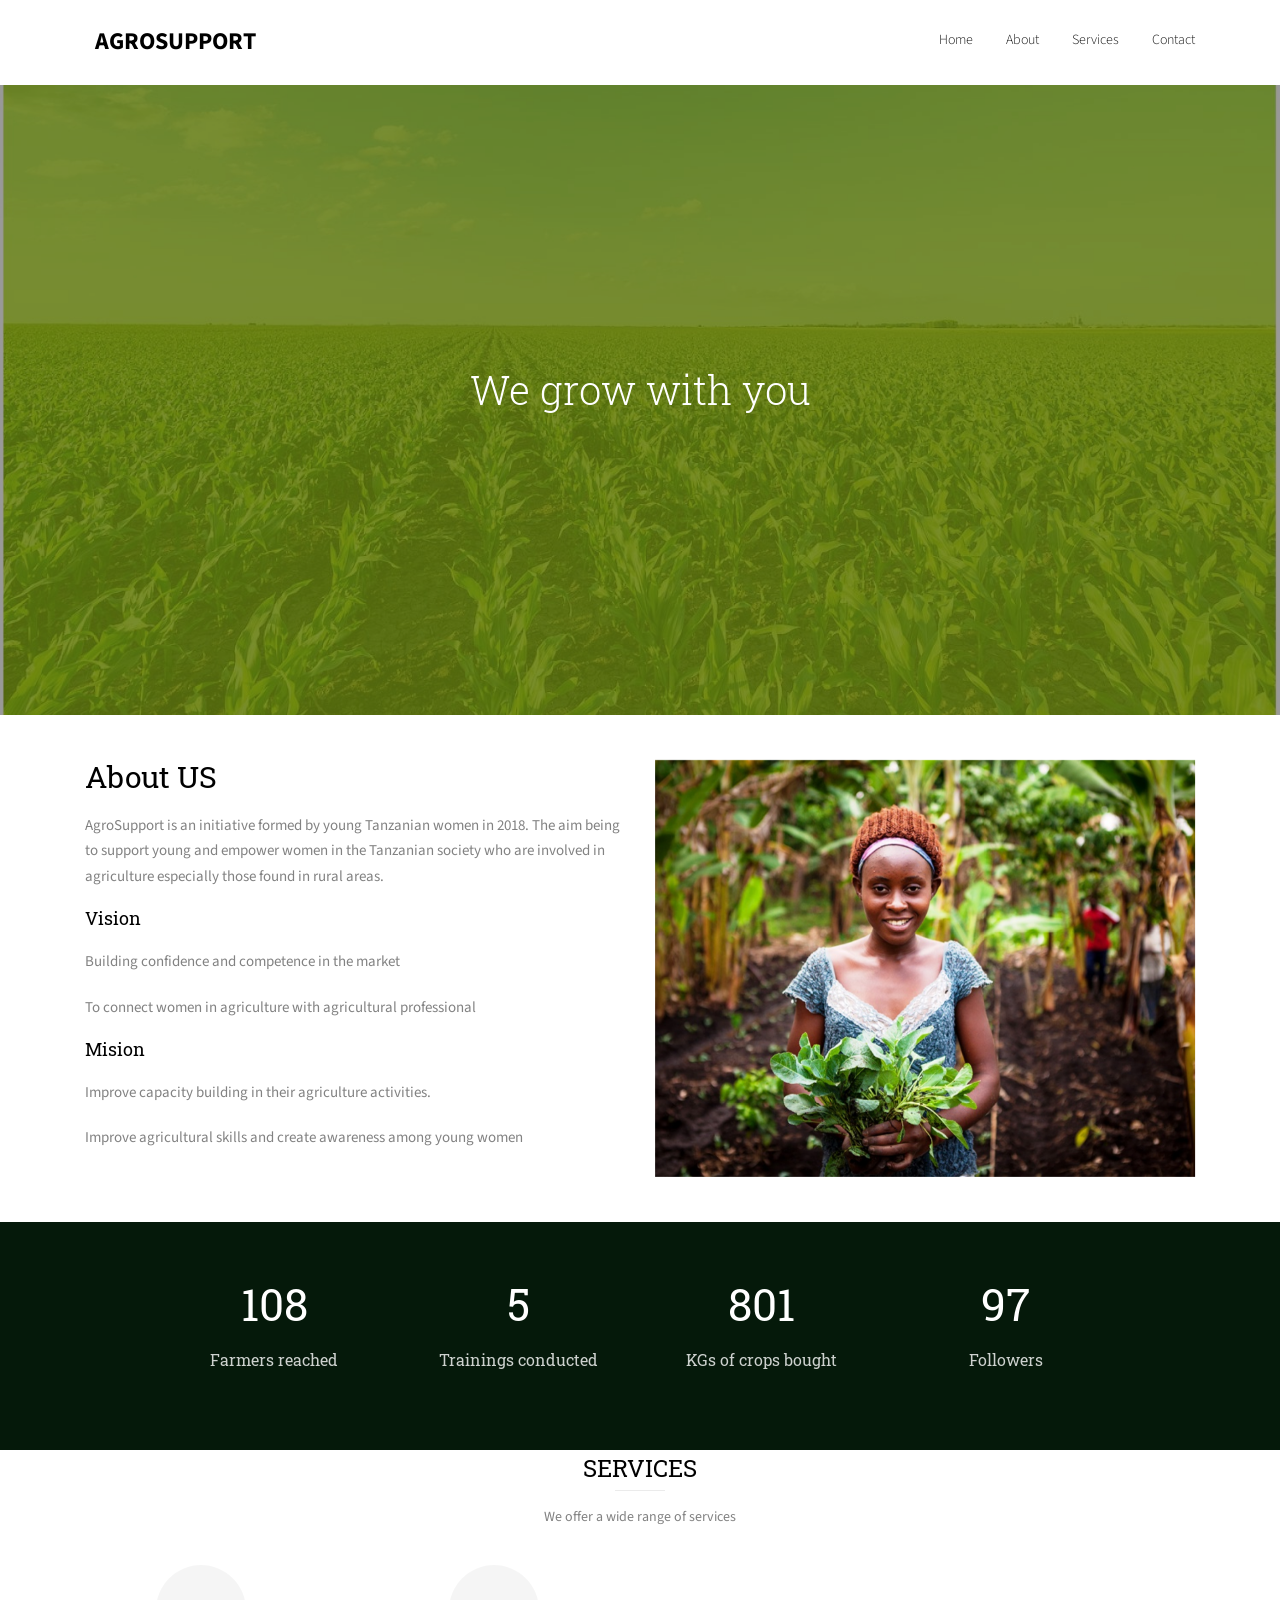
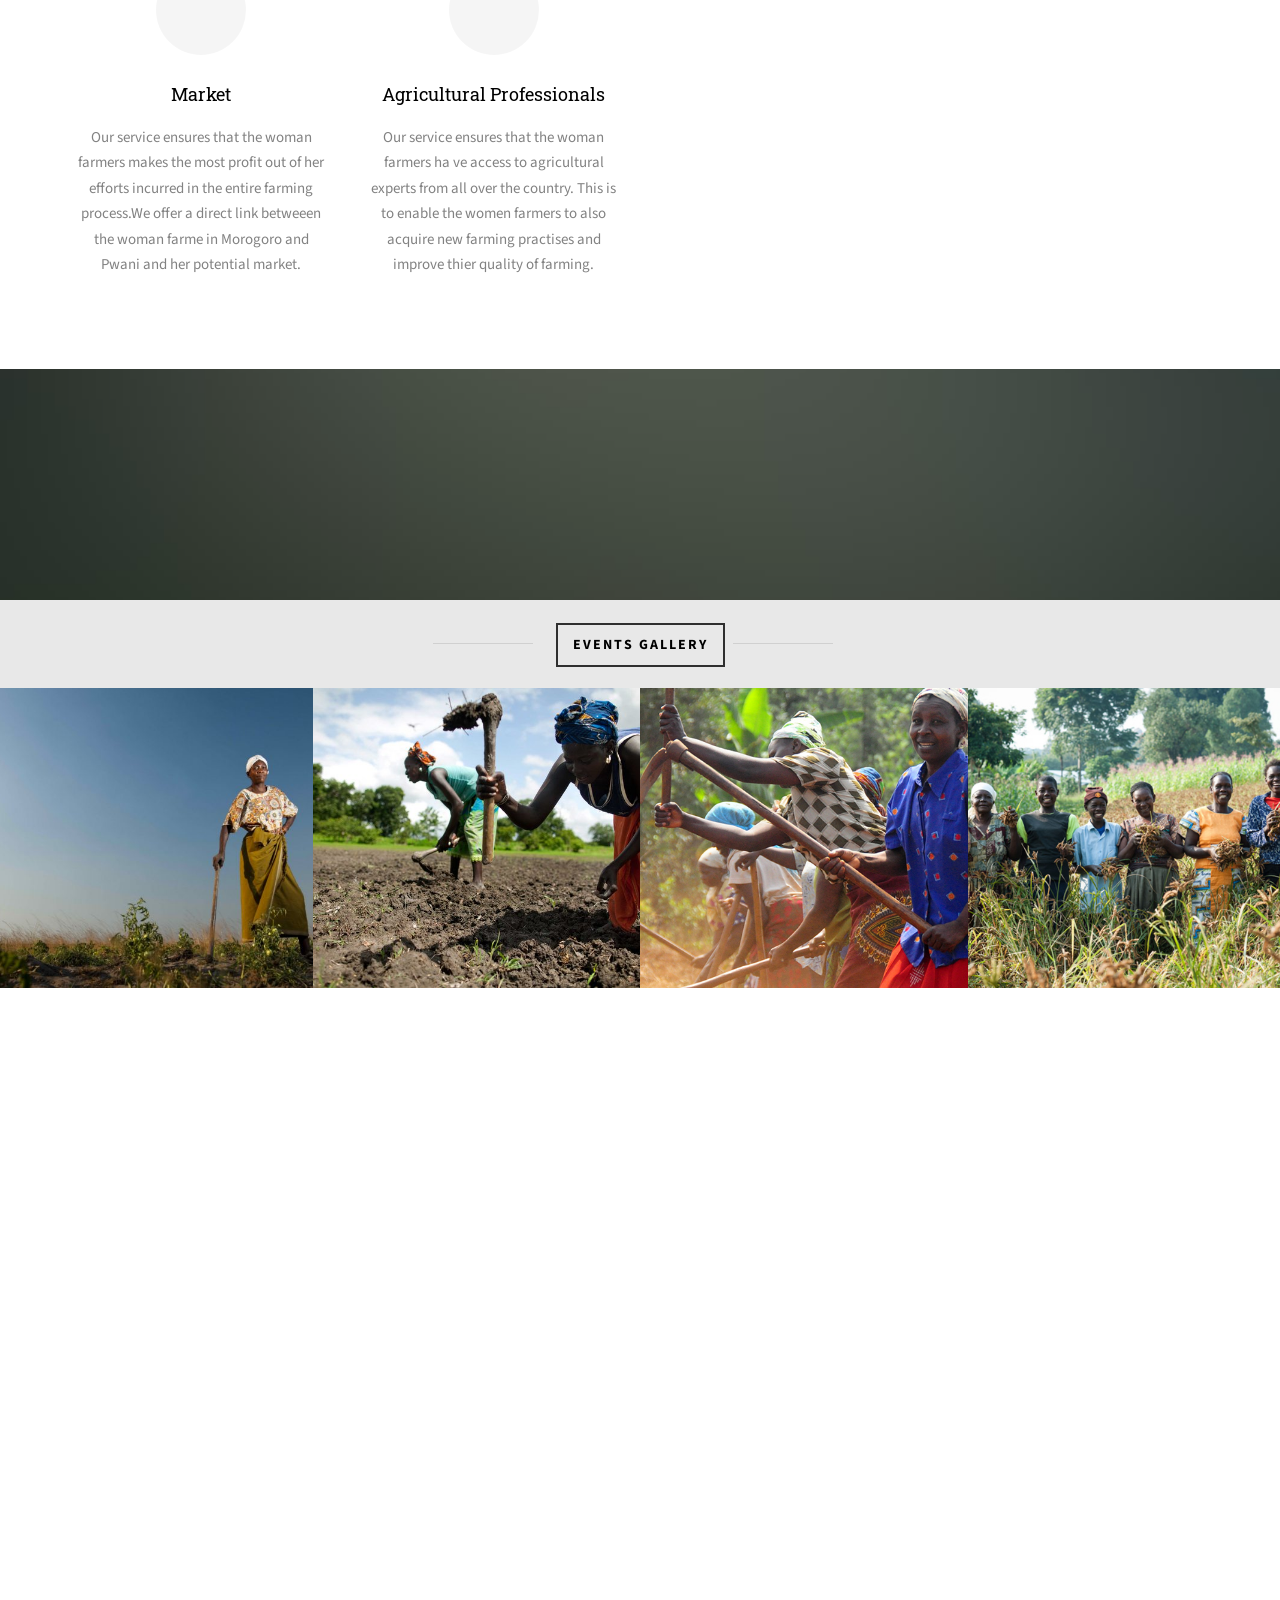
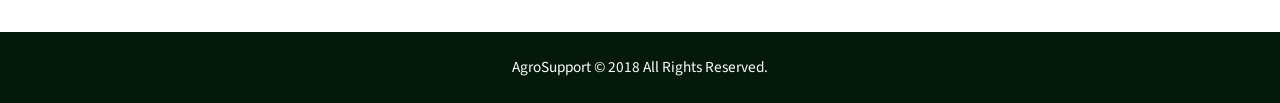
==== commit dc146f98: "removed all unnessecary files.Edit footer and contacts" ====
--- a/about.html
+++ b/about.html
@@ -9,20 +9,6 @@
 	<meta name="keywords" content="free website templates, free html5, free template, free bootstrap, free website template, html5, css3, mobile first, responsive" />
 	<meta name="author" content="freehtml5.co" />
 
-	<!-- 
-	//////////////////////////////////////////////////////
-
-	FREE HTML5 TEMPLATE 
-	DESIGNED & DEVELOPED by FreeHTML5.co
-		
-	Website: 		http://freehtml5.co/
-	Email: 			info@freehtml5.co
-	Twitter: 		http://twitter.com/fh5co
-	Facebook: 		https://www.facebook.com/fh5co
-
-	//////////////////////////////////////////////////////
-	 -->
-
   	<!-- Facebook and Twitter integration -->
 	<meta property="og:title" content=""/>
 	<meta property="og:image" content=""/>
@@ -54,8 +40,7 @@
 	<!-- Flexslider  -->
 	<link rel="stylesheet" href="css/flexslider.css">
 
-	<!-- Pricing -->
-	<link rel="stylesheet" href="css/pricing.css">
+	
 
 	<!-- Theme style  -->
 	<link rel="stylesheet" href="css/style.css">
@@ -74,25 +59,12 @@
 	
 	<div id="page">
 	<nav class="fh5co-nav" role="navigation">
-	<!--<div class="top">
-			<div class="container">
-				<div class="row">
-					<div class="col-xs-12 text-right">
-						
-						<ul class="fh5co-social">
-							<li><a href="#"><i class="icon-facebook2"></i></a></li>
-							<li><a href="#"><i class="icon-twitter2"></i></a></li>
-							
-						</ul>
-					</div>
-				</div>
-			</div>
-		</div>-->
+	
 		<div class="top-menu">
 			<div class="container">
 				<div class="row">
 					<div class="col-xs-2">
-						<div id="fh5co-logo"><a href="index.html"><i class="icon-bubble3"></i>AgroSupport<span></span></a></div>
+						<div id="fh5co-logo"><a href="index.html">AgroSupport<span></span></a></div>
 					</div>
 					<div class="col-xs-10 text-right menu-1">
 						<ul >
@@ -100,20 +72,7 @@
 							<li class="links"><a href="#fh5co-about">About</a></li>
 							<li class="links"><a href="#fh5co-service-offered">Services</a></li>
 							<li class="links"><a href="#fh5co-footer">Contact</a></li>
-							<!--<li class="active"><a href="about.html">About</a></li>
-							<li><a href="pricing.html">Pricing</a></li>
-							<li class="has-dropdown">
-								<a href="blog.html">Blog</a>
-								<ul class="dropdown">
-									<li><a href="#">Web Design</a></li>
-									<li><a href="#">eCommerce</a></li>
-									<li><a href="#">Branding</a></li>
-									<li><a href="#">API</a></li>
-								</ul>
-							</li>
 							
-							<li class="btn-cta"><a href="#"><span>Login</span></a></li>
-							<li class="btn-cta"><a href="#"><span>Create a Course</span></a></li>-->
 						</ul>
 					</div>
 				</div>
@@ -145,7 +104,7 @@
 	<div id="fh5co-about">
 		<div class="container">
 			<div class="col-md-6 animate-box">
-				<span>About us</span>
+				
 				<h2>About US</h2>
 				<p>AgroSupport is an initiative formed by young Tanzanian women in 2018.
 						The aim being to support young and empower women in the Tanzanian society who are involved
@@ -184,7 +143,7 @@
 							<span class="fh5co-counter-label">Trainings conducted</span>
 						</div>
 						<div class="col-md-3 col-sm-6 text-center animate-box">
-							<span class="icon"><i class="icon-bulb"></i></span>
+							<span class="icon"><i class="icon-leaf"></i></span>
 							<span class="fh5co-counter js-counter" data-from="0" data-to="8900" data-speed="5000" data-refresh-interval="50"></span>
 							<span class="fh5co-counter-label">KGs of crops bought</span>
 						</div>
@@ -211,7 +170,7 @@
 				<div class="col-md-3 col-sm-6 text-center animate-box">
 					<div class="services">
 						<span class="icon">
-							<i class="icon-shop"></i>
+							<i class="icon-banknote"></i>
 						</span>
 						<div class="desc">
 							<h3><a href="#">Market</a></h3>
@@ -260,51 +219,7 @@
 									connect them with supplier of such equipments located nearest to the farmer's location.</p>
 						</div>
 					</div>
-				</div><!--
-				<div class="col-md-3 col-sm-6 text-center animate-box">
-					<div class="services">
-						<span class="icon">
-							<i class="icon-photo"></i>
-						</span>
-						<div class="desc">
-							<h3><a href="#">Art &amp; Media</a></h3>
-							<p>Dignissimos asperiores vitae velit veniam totam fuga molestias accusamus alias autem provident. Odit ab aliquam dolor eius.</p>
-						</div>
-					</div>
-				</div>
-				<div class="col-md-3 col-sm-6 text-center animate-box">
-					<div class="services">
-						<span class="icon">
-							<i class="icon-home-outline"></i>
-						</span>
-						<div class="desc">
-							<h3><a href="#">Real Estate</a></h3>
-							<p>Dignissimos asperiores vitae velit veniam totam fuga molestias accusamus alias autem provident. Odit ab aliquam dolor eius.</p>
-						</div>
-					</div>
-				</div>
-				<div class="col-md-3 col-sm-6 text-center animate-box">
-					<div class="services">
-						<span class="icon">
-							<i class="icon-bubble3"></i>
-						</span>
-						<div class="desc">
-							<h3><a href="#">Language</a></h3>
-							<p>Dignissimos asperiores vitae velit veniam totam fuga molestias accusamus alias autem provident. Odit ab aliquam dolor eius.</p>
-						</div>
-					</div>
-				</div>
-				<div class="col-md-3 col-sm-6 text-center animate-box">
-					<div class="services">
-						<span class="icon">
-							<i class="icon-world"></i>
-						</span>
-						<div class="desc">
-							<h3><a href="#">Web &amp; Programming</a></h3>
-							<p>Dignissimos asperiores vitae velit veniam totam fuga molestias accusamus alias autem provident. Odit ab aliquam dolor eius.</p>
-						</div>
-					</div>
-				</div>-->
+				</div>
 			</div>
 		</div>
 	</div>
@@ -345,69 +260,81 @@
 		</div>
 	</div>
 
-	<footer id="fh5co-footer" role="contentinfo" style="background-color: #0b491b">
-		<div class="overlay"></div>
+	<div id="fh5co-contact">
+			<div class="container">
+				<div class="row">
+					<div class="col-md-5 col-md-push-1 animate-box">
+						
+						<div class="fh5co-contact-info">
+							<h3>Contact Information</h3>
+							<ul>
+								<li class="address">Sayansi Junction, <br> CoICT UDSM<br> Dar es Salaam</li>
+								<li class="phone"><a href="tel://1234567920">+ 1235 2355 98</a></li>
+								<li class="email"><a href="mailto:info@yoursite.com">info@agrosupport.co.tz</a></li>
+								<li class="url"><a href="http://twitter.com">Twitter</a></li>
+								<li class="url"><a href="http://instagram.com">Instagram</a></li>
+							</ul>
+						</div>
+	
+					</div>
+					<div class="col-md-6 animate-box">
+						<h3>Get In Touch</h3>
+						<form action="#">
+							<div class="row form-group">
+								<div class="col-md-6">
+									<!-- <label for="fname">First Name</label> -->
+									<input type="text" id="fname" class="form-control" placeholder="Your firstname">
+								</div>
+								<div class="col-md-6">
+									<!-- <label for="lname">Last Name</label> -->
+									<input type="text" id="lname" class="form-control" placeholder="Your lastname">
+								</div>
+							</div>
+	
+							<div class="row form-group">
+								<div class="col-md-12">
+									<!-- <label for="email">Email</label> -->
+									<input type="text" id="email" class="form-control" placeholder="Your email address">
+								</div>
+							</div>
+	
+							<div class="row form-group">
+								<div class="col-md-12">
+									<!-- <label for="subject">Subject</label> -->
+									<input type="text" id="subject" class="form-control" placeholder="Your subject of this message">
+								</div>
+							</div>
+	
+							<div class="row form-group">
+								<div class="col-md-12">
+									<!-- <label for="message">Message</label> -->
+									<textarea name="message" id="message" cols="30" rows="10" class="form-control" placeholder="Your message"></textarea>
+								</div>
+							</div>
+							<div class="form-group">
+								<input type="submit" value="Send Message" class="btn btn-primary" style="border-radius:10px;">
+							</div>
+	
+						</form>		
+					</div>
+				</div>
+				
+			</div>
+		</div>
+	
+	<footer id="footer" >
 		<div class="container">
-			<div class="row row-pb-md">
-				<div class="col-md-3 fh5co-widget">
-					<h3>AgroSupport</h3>
-					<p>We grow with you</p>
-				</div>
-				<div class="col-md-2 col-sm-4 col-xs-6 col-md-push-1 fh5co-widget">
-					<h3>Learning</h3>
-					<ul class="fh5co-footer-links">
-						<li><a href="#">Course</a></li>
-						<li><a href="#">Blog</a></li>
-						<li><a href="#">Contact</a></li>
-						<li><a href="#">Terms</a></li>
-						<li><a href="#">Meetups</a></li>
-					</ul>
-				</div>
-
-				<div class="col-md-2 col-sm-4 col-xs-6 col-md-push-1 fh5co-widget">
-					<h3>Learn &amp; Grow</h3>
-					<ul class="fh5co-footer-links">
-						<li><a href="#">Blog</a></li>
-						<li><a href="#">Privacy</a></li>
-						<li><a href="#">Testimonials</a></li>
-						<li><a href="#">Handbook</a></li>
-						<li><a href="#">Held Desk</a></li>
-					</ul>
-				</div>
-
-				<div class="col-md-2 col-sm-4 col-xs-6 col-md-push-1 fh5co-widget">
-					<h3>Engage us</h3>
-					<ul class="fh5co-footer-links">
-						<li><a href="#">Marketing</a></li>
-						<li><a href="#">Visual Assistant</a></li>
-						<li><a href="#">System Analysis</a></li>
-						<li><a href="#">Advertise</a></li>
-					</ul>
-				</div>
-
-				<div class="col-md-2 col-sm-4 col-xs-6 col-md-push-1 fh5co-widget">
-					<h3>Legal</h3>
-					<ul class="fh5co-footer-links">
-						<li><a href="#">Find Designers</a></li>
-						<li><a href="#">Find Developers</a></li>
-						<li><a href="#">Teams</a></li>
-						<li><a href="#">Advertise</a></li>
-						<li><a href="#">API</a></li>
-					</ul>
-				</div>
-			</div>
-
-			<div class="row copyright">
+			<div class="row ">
 				<div class="col-md-12 text-center">
 					<p>
-						<small class="block">&copy; 2018 AgroSupport All Rights Reserved.</small>
+						<small class="block">AgroSupport &copy; 2018 All Rights Reserved.</small>
 					</p>
 				</div>
+				
 			</div>
 
 		</div>
 	</footer>
-	</div>
 
 	<div class="gototop js-top">
 		<a href="#" class="js-gotop"><i class="icon-arrow-up"></i></a>
--- a/css/style.css
+++ b/css/style.css
@@ -5,11 +5,7 @@
   font-weight: normal;
   font-style: normal;
 }
-/* =======================================================
-*
-* 	Template Style 
-*
-* ======================================================= */
+
 body {
   font-family: "Source Sans Pro", Arial, sans-serif;
   font-weight: 400;
@@ -408,7 +404,7 @@
 #fh5co-staff,
 #fh5co-contact,
 #fh5co-footer {
-  padding: 7em 0;
+  padding: 3em 0;
   clear: both;
 }
 @media screen and (max-width: 768px) {
@@ -475,13 +471,13 @@
   transition: 0.3s;
 }
 .services:hover .icon, .services:focus .icon {
-  background: #fff708;
+  background: #04190A;
 }
 .services:hover .icon i, .services:focus .icon i {
-  color: #000;
+  color: #fff;
 }
 .links:hover {
-  background: #fff708;
+  background: #04190A;
 }
 .fsdtlogo{
   margin-left: 30px;
@@ -675,7 +671,7 @@
 }
 
 .fh5co-heading {
-  margin-bottom: 5em;
+  margin-bottom: 1em;
 }
 .fh5co-heading h2 {
   font-size: 24px;
@@ -1111,7 +1107,7 @@
   background: rgba(0, 0, 0, 0.1);
 }
 #fh5co-gallery h2 span:before {
-  lett: 0;
+  left: 0;
   margin-left: -125px;
 }
 #fh5co-gallery h2 span:after {
@@ -1132,7 +1128,16 @@
   -moz-box-shadow: inset 0px 0px 124px 11px rgba(0, 0, 0, 0.74);
   box-shadow: inset 0px 0px 124px 11px rgba(0, 0, 0, 0.74);
 }
-
+#footer{
+  background: #04190A;
+  background-size: cover;
+  background-position: center center;
+  background-repeat: no-repeat;
+  position: relative;
+  color: #fff !important;
+  padding-top: 20px;
+  font-size: 1.2em;
+}
 #fh5co-footer {
   background: #efefef;
   background-size: cover;
@@ -1471,8 +1476,9 @@
   border: 2px solid #2D6CDF;
 }
 .btn-primary:hover, .btn-primary:focus, .btn-primary:active {
-  background: #437be2 !important;
-  border-color: #437be2 !important;
+  background: #2a5ab3 !important;
+  border-color: #2a5ab3 !important;
+  
 }
 .btn-primary.btn-outline {
   background: transparent;
@@ -1602,7 +1608,7 @@
 .form-control {
   box-shadow: none;
   background: transparent;
-  border: 2px solid rgba(0, 0, 0, 0.1);
+  border: 2px solid rgba(101, 168, 119, 0.435);
   height: 54px;
   font-size: 14px;
   font-weight: 400;
@@ -1644,4 +1650,3 @@
   opacity: 0;
 }
 
-/*# sourceMappingURL=style.css.map */
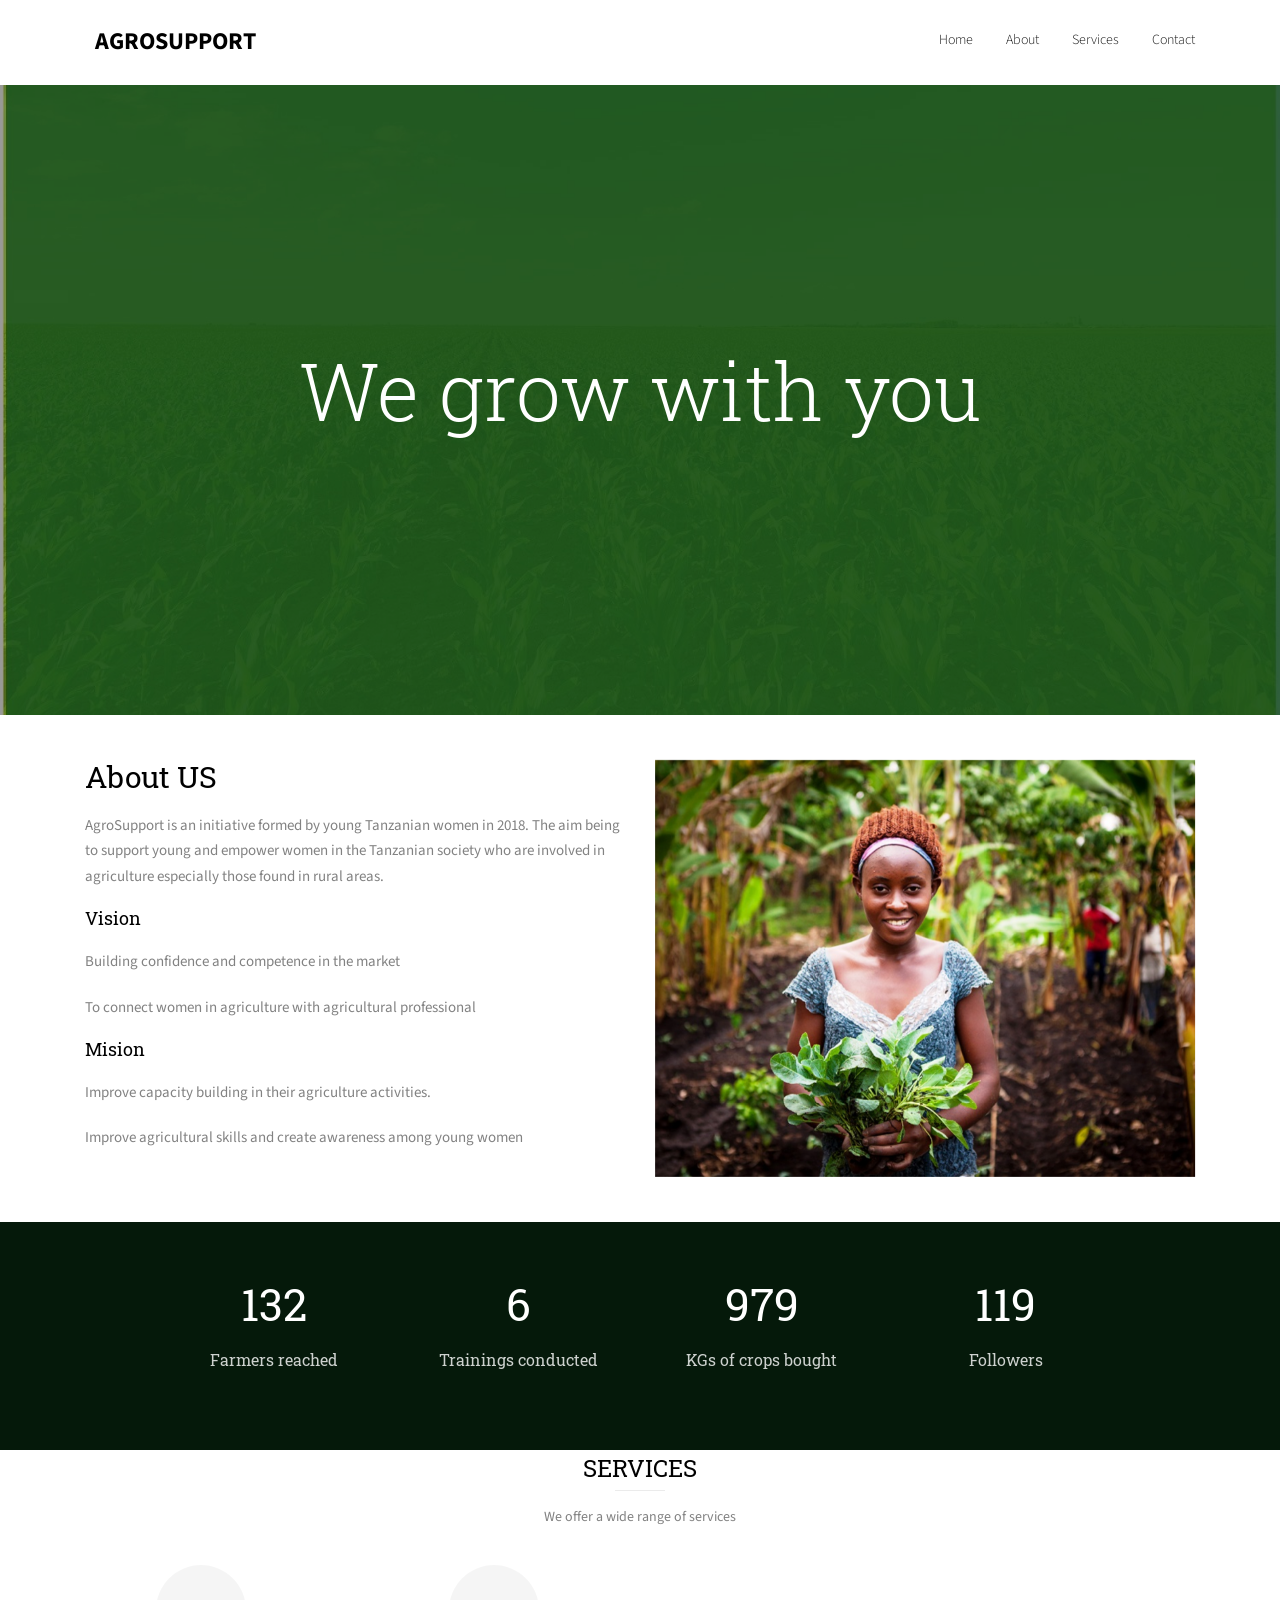
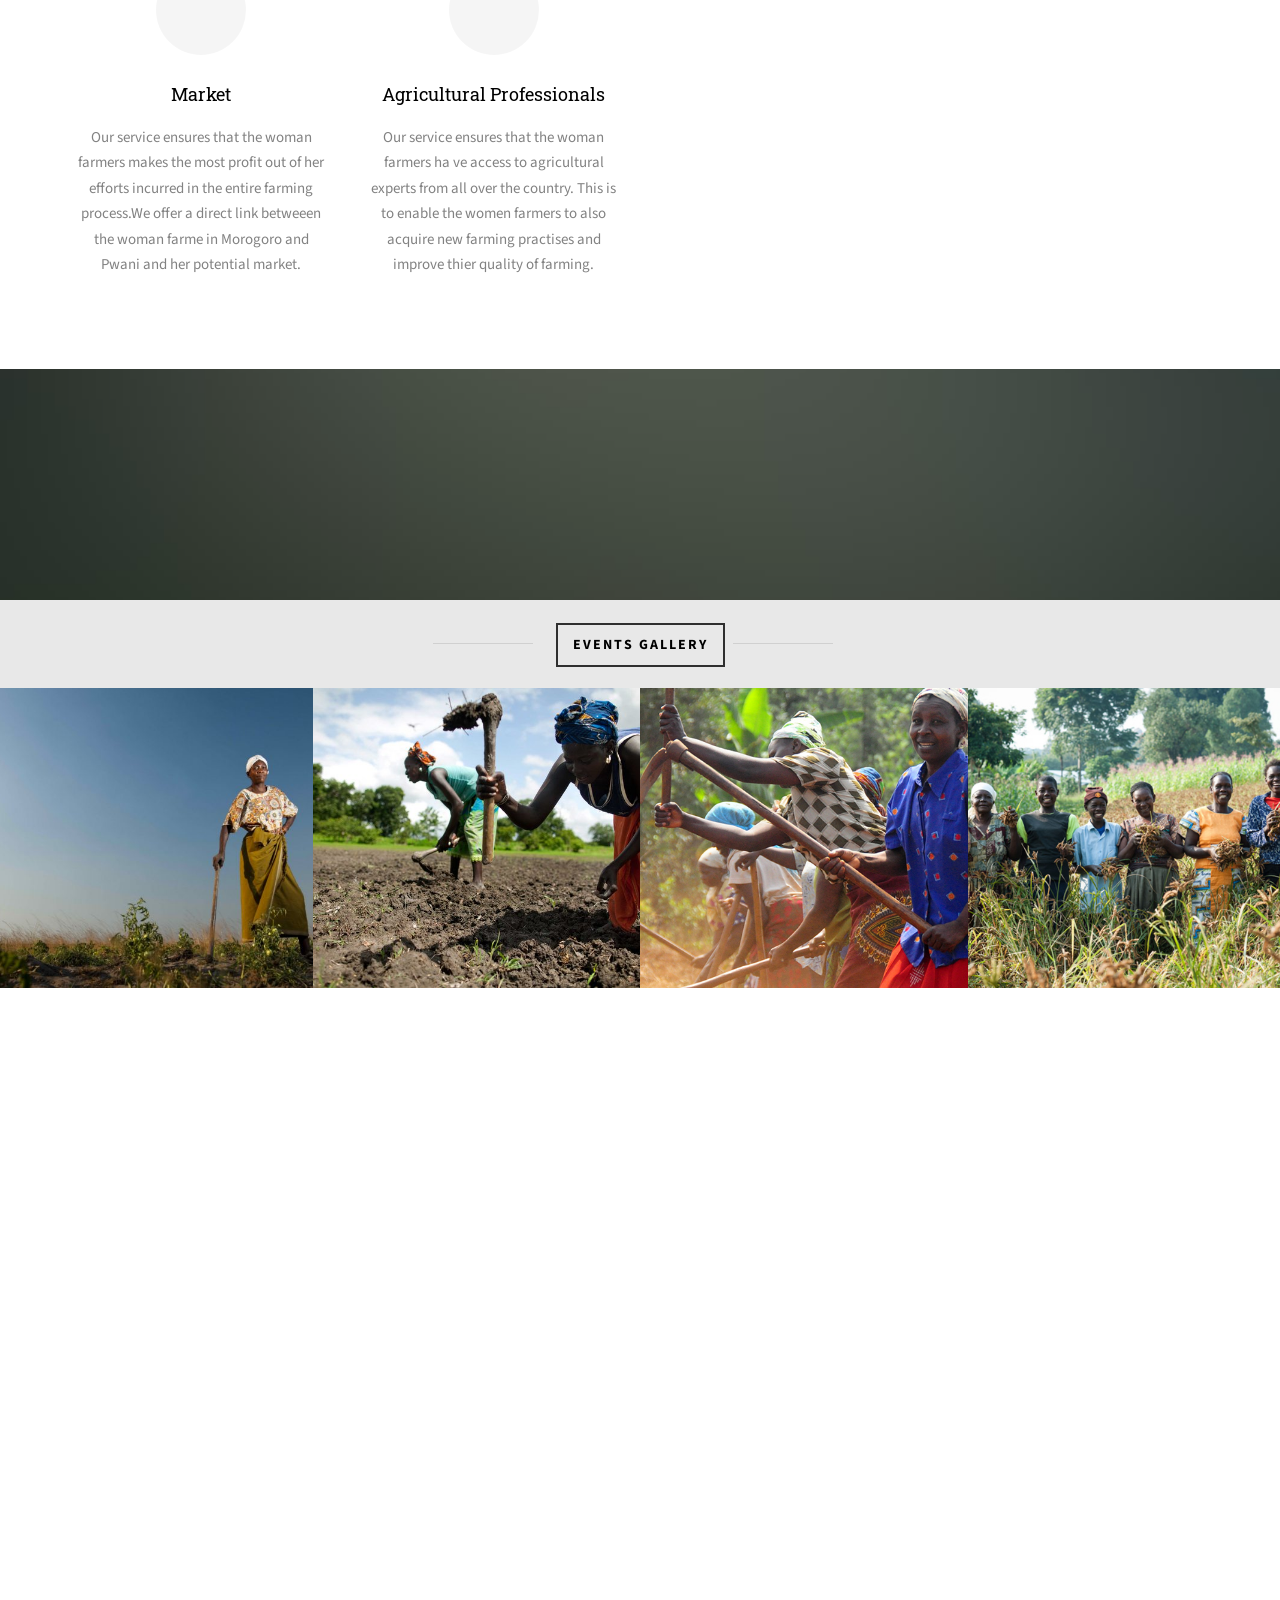
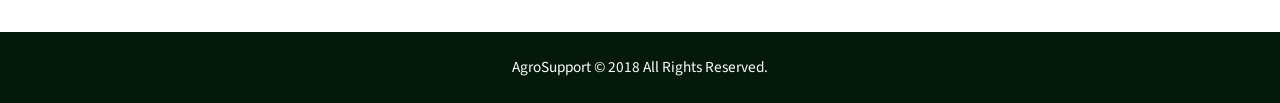
==== commit c45199f3: "edit css" ====
--- a/about.html
+++ b/about.html
@@ -84,19 +84,19 @@
 	<aside id="fh5co-hero">
 		<div class="flexslider">
 			<ul class="slides">
-		   	<li style="background-image: url(images/farmlarge.jpeg);">
-		   		<div class="overlay-gradient"></div>
-		   		<div class="container">
-		   			<div class="row">
-			   			<div class="col-md-8 col-md-offset-2 text-center slider-text">
-			   				<div class="slider-text-inner">
-			   					<h1 class="heading-section">We grow with you</h1>
-									
-			   				</div>
-			   			</div>
-			   		</div>
-		   		</div>
-		   	</li>
+				<li style="background-image: url(images/farmlarge3.jpg);">
+					<div class="overlay-gradient"></div>
+					<div class="container">
+						<div class="row">
+							<div class="col-md-8 col-md-offset-2 text-center slider-text">
+								<div class="slider-text-inner">
+									<h1 class="heading-section">We grow with you</h1>
+										
+								</div>
+							</div>
+						</div>
+					</div>
+				</li>
 		  	</ul>
 	  	</div>
 	</aside>
@@ -271,8 +271,8 @@
 								<li class="address">Sayansi Junction, <br> CoICT UDSM<br> Dar es Salaam</li>
 								<li class="phone"><a href="tel://1234567920">+ 1235 2355 98</a></li>
 								<li class="email"><a href="mailto:info@yoursite.com">info@agrosupport.co.tz</a></li>
-								<li class="url"><a href="http://twitter.com">Twitter</a></li>
-								<li class="url"><a href="http://instagram.com">Instagram</a></li>
+								<li class="twitter"><a href="http://twitter.com">Twitter</a></li>
+								<li class="instagram"><a href="http://instagram.com">Instagram</a></li>
 							</ul>
 						</div>
 	
--- a/css/style.css
+++ b/css/style.css
@@ -348,7 +348,7 @@
 }
 #fh5co-hero .flexslider .slider-text > .slider-text-inner h1 {
   margin-bottom: 20px;
-  font-size: 40px;
+  font-size: 80px;
   line-height: 1.3;
   font-weight: 300;
 }
@@ -640,7 +640,7 @@
   left: 0;
   top: .05em;
   font-family: 'icomoon';
-  speak: none;
+  speak-as: none;
   font-style: normal;
   font-weight: normal;
   font-variant: normal;
@@ -662,9 +662,14 @@
   font-size: 23px;
   content: "\e91e";
 }
-.fh5co-contact-info ul li.url:before {
+.fh5co-contact-info ul li.twitter:before {
   font-size: 23px;
-  content: "\e9df";
+  content: "\e990";
+}
+
+.fh5co-contact-info ul li.instagram:before {
+  font-size: 23px;
+  content: "\eac2";
 }
 .fh5co-contact-info ul li a {
   color: rgba(0, 0, 0, 0.8);
@@ -1268,7 +1273,7 @@
   position: absolute;
   right: 0px;
   font-family: 'icomoon';
-  speak: none;
+  speak-as: none;
   font-style: normal;
   font-weight: normal;
   font-variant: normal;
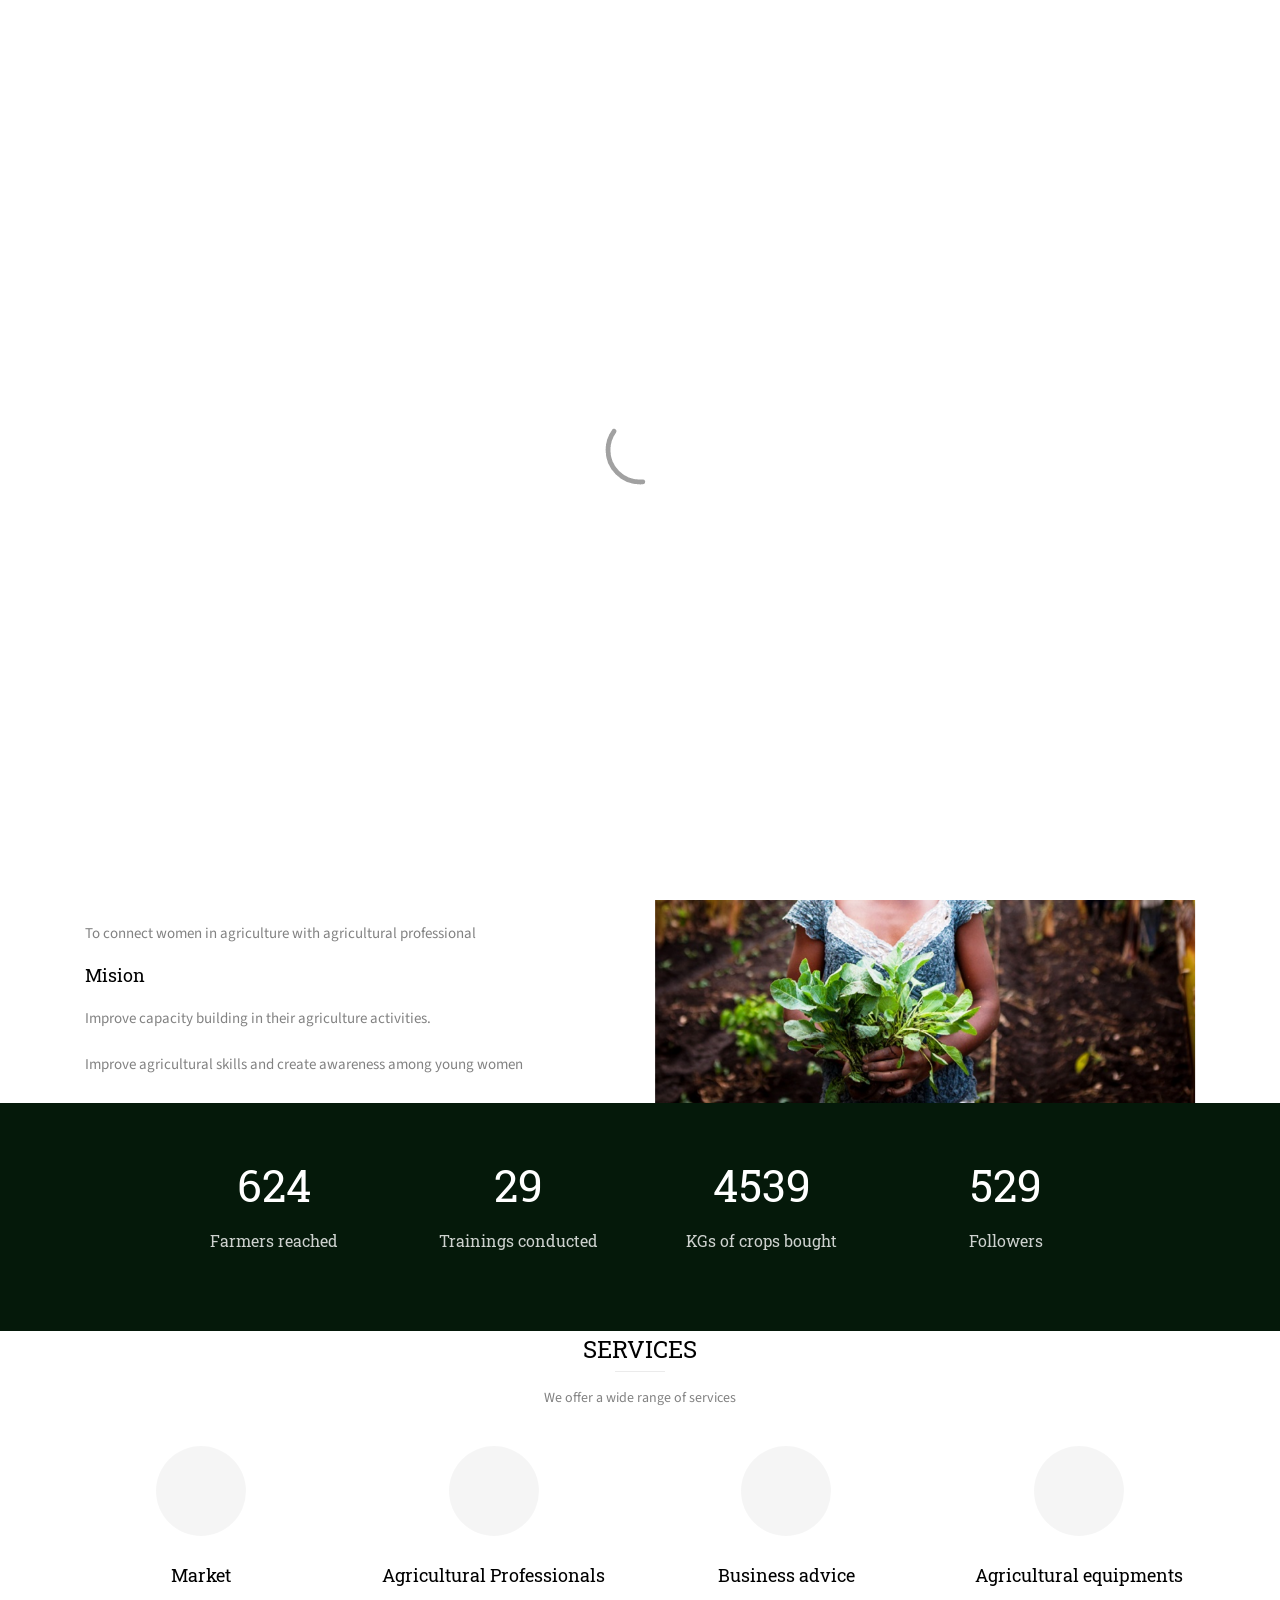
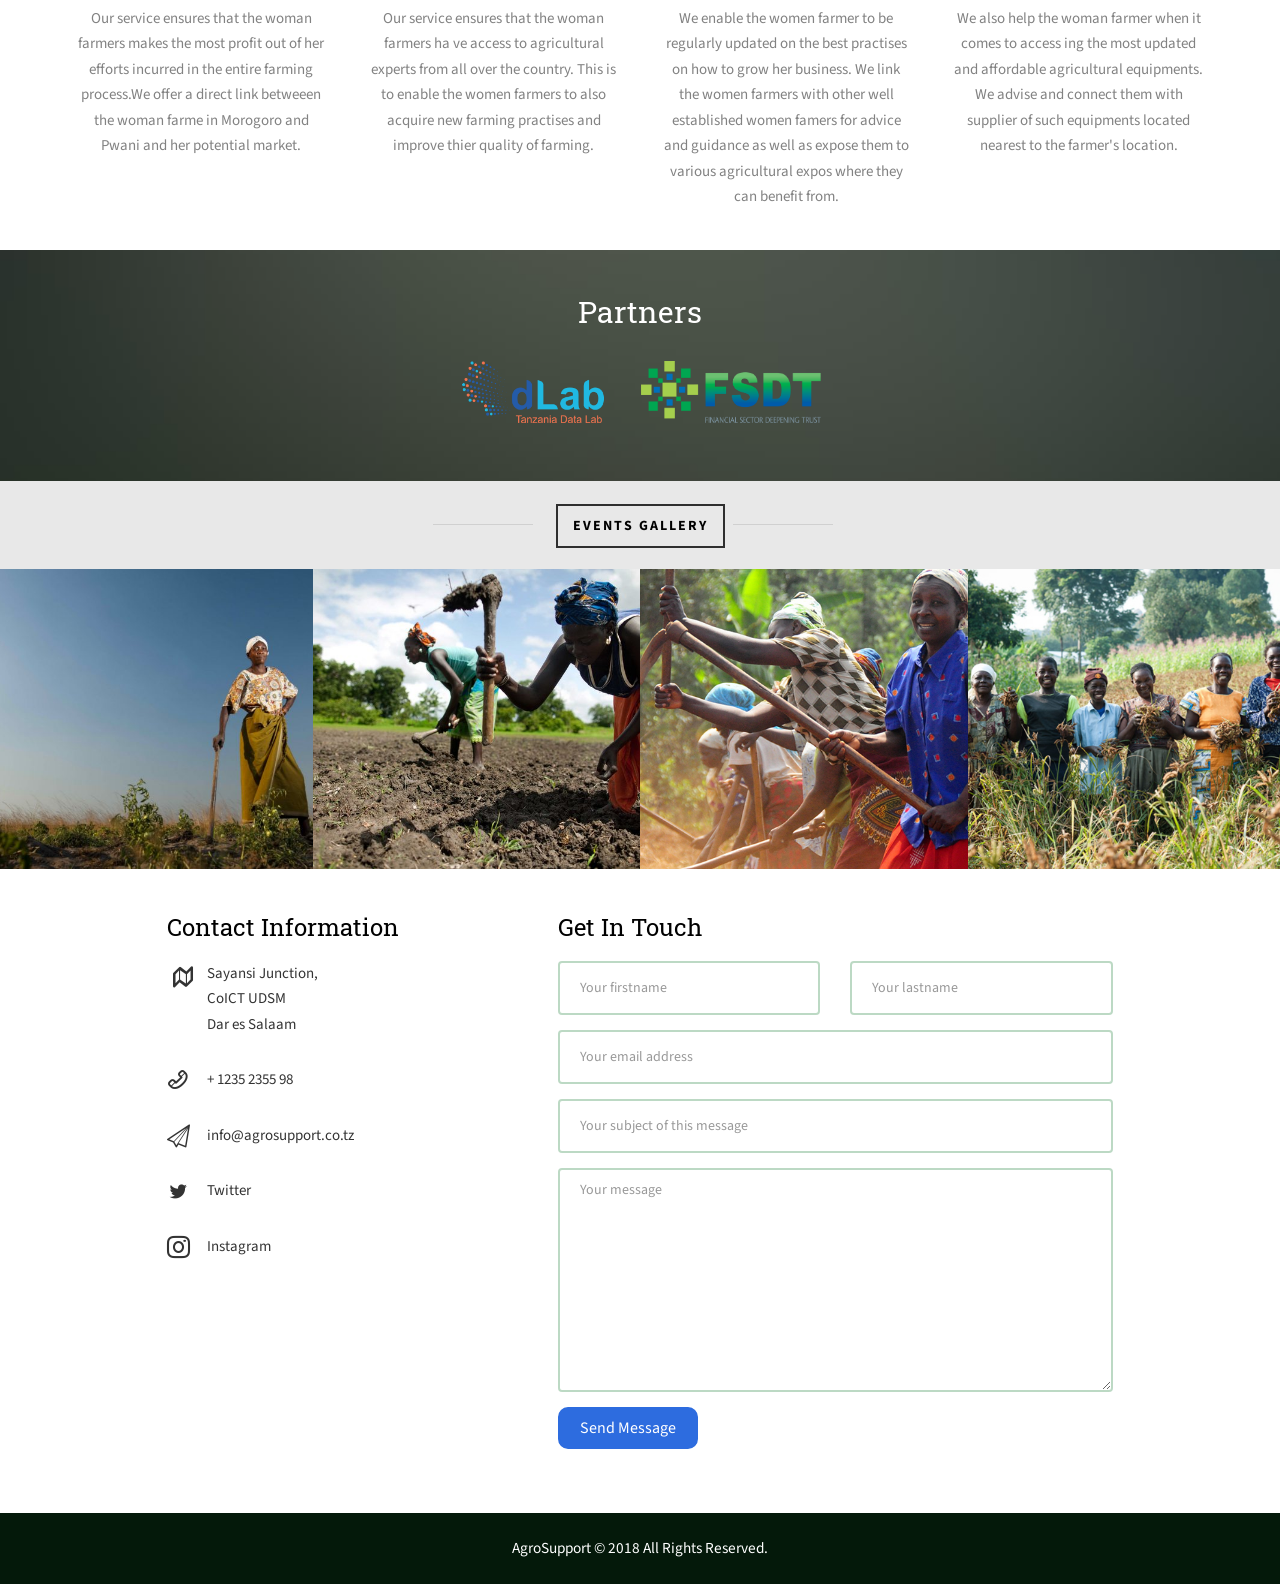
==== commit 2d47e43c: "change CSS class names, scroll button on home page" ====
--- a/about.html
+++ b/about.html
@@ -55,291 +55,291 @@
 	</head>
 	<body>
 		
-	<div class="fh5co-loader"></div>
+	<div class="header"></div>
 	
 	<div id="page">
-	<nav class="fh5co-nav" role="navigation">
+		<nav class="fh5co-nav" role="navigation">
+		
+			<div class="top-menu">
+				<div class="container">
+					<div class="row">
+						<div class="col-xs-2">
+							<div id="fh5co-logo"><a href="index.html">AgroSupport<span></span></a></div>
+						</div>
+						<div class="col-xs-10 text-right menu-1">
+							<ul >
+								<li class="links"><a href="index.html">Home</a></li>
+								<li class="links"><a href="#fh5co-about">About</a></li>
+								<li class="links"><a href="#fh5co-service-offered">Services</a></li>
+								<li class="links"><a href="#fh5co-footer">Contact</a></li>
+								
+							</ul>
+						</div>
+					</div>
+					
+				</div>
+			</div>
+		</nav>
 	
-		<div class="top-menu">
+		<aside id="home">
+			<div class="flexslider">
+				<ul class="slides">
+					<li style="background-image: url(images/farmlarge3.jpg);">
+						<div class="overlay-gradient"></div>
+						<div class="container">
+							<div class="row">
+								<div class="col-md-8 col-md-offset-2 text-center slider-text">
+									<div class="slider-text-inner">
+										<h1 class="heading-section">We grow with you</h1>
+										<!--<a href="#section08"><span></span><span></span><span></span>Scroll</a>-->
+									</div>
+								</div>
+							</div>
+						</div>
+					</li>
+				</ul>
+			</div>
+		</aside>
+
+		<div id="fh5co-about">
+			<div class="container">
+				<div class="col-md-6 animate-box">
+					
+					<h2>About US</h2>
+					<p>AgroSupport is an initiative formed by young Tanzanian women in 2018.
+							The aim being to support young and empower women in the Tanzanian society who are involved
+							in agriculture especially those found in rural areas.</p>
+
+					<h4>Vision</h4>
+					<p>Building confidence and competence in the market</p>
+					<p>To connect women in agriculture with agricultural professional </p>
+
+					<h4>Mision</h4>
+					<p>Improve capacity building in their agriculture activities.</p>
+					<p>Improve agricultural skills and create awareness among young women</p>
+					
+					
+				</div>
+				<div class="col-md-6">
+					<img class="img-responsive" src="images/women4.jpg" alt="Young woman farmer">
+				</div>
+			</div>
+		</div>
+
+		<div id="fh5co-counter" class="fh5co-counters" style="background-color: #0a3315" data-stellar-background-ratio="0.5">
+			<div class="overlay"></div>
 			<div class="container">
 				<div class="row">
-					<div class="col-xs-2">
-						<div id="fh5co-logo"><a href="index.html">AgroSupport<span></span></a></div>
-					</div>
-					<div class="col-xs-10 text-right menu-1">
-						<ul >
-							<li class="links"><a href="index.html">Home</a></li>
-							<li class="links"><a href="#fh5co-about">About</a></li>
-							<li class="links"><a href="#fh5co-service-offered">Services</a></li>
-							<li class="links"><a href="#fh5co-footer">Contact</a></li>
+					<div class="col-md-10 col-md-offset-1">
+						<div class="row">
+							<div class="col-md-3 col-sm-6 text-center animate-box">
+								<span class="icon"><i class="icon-world"></i></span>
+								<span class="fh5co-counter js-counter" data-from="0" data-to="1200" data-speed="5000" data-refresh-interval="50"></span>
+								<span class="fh5co-counter-label">Farmers reached</span>
+							</div>
+							<div class="col-md-3 col-sm-6 text-center animate-box">
+								<span class="icon"><i class="icon-study"></i></span>
+								<span class="fh5co-counter js-counter" data-from="0" data-to="56" data-speed="5000" data-refresh-interval="50"></span>
+								<span class="fh5co-counter-label">Trainings conducted</span>
+							</div>
+							<div class="col-md-3 col-sm-6 text-center animate-box">
+								<span class="icon"><i class="icon-leaf"></i></span>
+								<span class="fh5co-counter js-counter" data-from="0" data-to="8900" data-speed="5000" data-refresh-interval="50"></span>
+								<span class="fh5co-counter-label">KGs of crops bought</span>
+							</div>
+							<div class="col-md-3 col-sm-6 text-center animate-box">
+								<span class="icon"><i class="icon-head"></i></span>
+								<span class="fh5co-counter js-counter" data-from="0" data-to="1080" data-speed="5000" data-refresh-interval="50"></span>
+								<span class="fh5co-counter-label">Followers</span>
+							</div>
+						</div>
+					</div>
+				</div>
+			</div>
+		</div>
+
+		<div id="fh5co-service-offered">
+			<div class="container">
+				<div class="row animate-box">
+					<div class="col-md-6 col-md-offset-3 text-center fh5co-heading">
+						<h2>Services</h2>
+						<p>We offer a wide range of services</p>
+					</div>
+				</div>
+				<div class="row">
+					<div class="col-md-3 col-sm-6 text-center animate-box">
+						<div class="services">
+							<span class="icon">
+								<i class="icon-banknote"></i>
+							</span>
+							<div class="desc">
+								<h3><a href="#">Market</a></h3>
+								<p>Our service ensures that the woman farmers makes the most profit out 
+										of her efforts incurred in the entire farming process.We offer a direct link betweeen the woman farme
+										in Morogoro and Pwani and her potential market.</p>
+							</div>
+						</div>
+					</div>
+					<div class="col-md-3 col-sm-6 text-center animate-box">
+						<div class="services">
+							<span class="icon">
+								<i class="icon-heart4"></i>
+							</span>
+							<div class="desc">
+								<h3><a href="#">Agricultural Professionals</a></h3>
+								<p>Our service ensures that the woman farmers ha
+										ve access to agricultural experts from all over the country. This is to enable the women farmers
+										to also acquire new farming practises and improve thier quality of farming.</p>
+							</div>
+						</div>
+					</div>
+					<div class="col-md-3 col-sm-6 text-center animate-box">
+						<div class="services">
+							<span class="icon">
+								<i class="icon-banknote"></i>
+							</span>
+							<div class="desc">
+								<h3><a href="#">Business advice</a></h3>
+								<p>We enable the women farmer to be regularly updated on the best practises on how to grow her business. 
+									We link the women farmers with other well established women famers for advice and guidance as well  as 
+									expose them to various agricultural expos where they can benefit from.
+								</p>
+							</div>
+						</div>
+					</div>
+					<div class="col-md-3 col-sm-6 text-center animate-box">
+						<div class="services">
+							<span class="icon">
+								<i class="icon-lab2"></i>
+							</span>
+							<div class="desc">
+								<h3><a href="#">Agricultural equipments</a></h3>
+								<p>We also help the woman farmer when it comes to access
+										ing the most updated and affordable agricultural equipments. We advise and 
+										connect them with supplier of such equipments located nearest to the farmer's location.</p>
+							</div>
+						</div>
+					</div>
+				</div>
+			</div>
+		</div>
+
+		<div id="fh5co-register" style="background-image: url(images/img_bg_2.jpg);">
+			<div class="overlay"></div>
+			<div class="row">
+				<div class="col-md-8 col-md-offset-2 animate-box">
+					<div class="date-counter text-center">
+						<h2>Partners</h2>
+						
+						<a href="https://dlab.or.tz/"><img src="images/dlab.png" width="150px"></a>
+						<a href="http://www.fsdt.or.tz/"><img src="images/FSDT-Logo.png" width="180px"  class="fsdtlogo"></a>
+
+						
+					</div>
+				</div>
+			</div>
+		</div>
+
+		<div id="fh5co-gallery" class="fh5co-bg-section">
+			<div class="row text-center">
+				<h2><span>Events Gallery</span></h2>
+			</div>
+			<div class="row">
+				<div class="col-md-3 col-padded">
+					<a href="#" class="gallery" style="background-image: url(images/w1.jpg);"></a>
+				</div>
+				<div class="col-md-3 col-padded">
+					<a href="#" class="gallery" style="background-image: url(images/w2.jpg);"></a>
+				</div>
+				<div class="col-md-3 col-padded">
+					<a href="#" class="gallery" style="background-image: url(images/w3.jpg);"></a>
+				</div>
+				<div class="col-md-3 col-padded">
+					<a href="#" class="gallery" style="background-image: url(images/w4.jpg);"></a>
+				</div>
+			</div>
+		</div>
+
+		<div id="fh5co-contact">
+				<div class="container">
+					<div class="row">
+						<div class="col-md-5 col-md-push-1 animate-box">
 							
-						</ul>
-					</div>
-				</div>
-				
-			</div>
-		</div>
-	</nav>
-	
-	<aside id="fh5co-hero">
-		<div class="flexslider">
-			<ul class="slides">
-				<li style="background-image: url(images/farmlarge3.jpg);">
-					<div class="overlay-gradient"></div>
-					<div class="container">
-						<div class="row">
-							<div class="col-md-8 col-md-offset-2 text-center slider-text">
-								<div class="slider-text-inner">
-									<h1 class="heading-section">We grow with you</h1>
-										
-								</div>
-							</div>
-						</div>
-					</div>
-				</li>
-		  	</ul>
-	  	</div>
-	</aside>
-
-	<div id="fh5co-about">
-		<div class="container">
-			<div class="col-md-6 animate-box">
-				
-				<h2>About US</h2>
-				<p>AgroSupport is an initiative formed by young Tanzanian women in 2018.
-						The aim being to support young and empower women in the Tanzanian society who are involved
-						 in agriculture especially those found in rural areas.</p>
-
-				<h4>Vision</h4>
-				<p>Building confidence and competence in the market</p>
-				<p>To connect women in agriculture with agricultural professional </p>
-
-				<h4>Mision</h4>
-				<p>Improve capacity building in their agriculture activities.</p>
-				<p>Improve agricultural skills and create awareness among young women</p>
-				
-				
-			</div>
-			<div class="col-md-6">
-				<img class="img-responsive" src="images/women4.jpg" alt="Young woman farmer">
-			</div>
+							<div class="fh5co-contact-info">
+								<h3>Contact Information</h3>
+								<ul>
+									<li class="address">Sayansi Junction, <br> CoICT UDSM<br> Dar es Salaam</li>
+									<li class="phone"><a href="tel://1234567920">+ 1235 2355 98</a></li>
+									<li class="email"><a href="mailto:info@yoursite.com">info@agrosupport.co.tz</a></li>
+									<li class="twitter"><a href="http://twitter.com">Twitter</a></li>
+									<li class="instagram"><a href="http://instagram.com">Instagram</a></li>
+								</ul>
+							</div>
+		
+						</div>
+						<div class="col-md-6 animate-box">
+							<h3>Get In Touch</h3>
+							<form action="#">
+								<div class="row form-group">
+									<div class="col-md-6">
+										<!-- <label for="fname">First Name</label> -->
+										<input type="text" id="fname" class="form-control" placeholder="Your firstname">
+									</div>
+									<div class="col-md-6">
+										<!-- <label for="lname">Last Name</label> -->
+										<input type="text" id="lname" class="form-control" placeholder="Your lastname">
+									</div>
+								</div>
+		
+								<div class="row form-group">
+									<div class="col-md-12">
+										<!-- <label for="email">Email</label> -->
+										<input type="text" id="email" class="form-control" placeholder="Your email address">
+									</div>
+								</div>
+		
+								<div class="row form-group">
+									<div class="col-md-12">
+										<!-- <label for="subject">Subject</label> -->
+										<input type="text" id="subject" class="form-control" placeholder="Your subject of this message">
+									</div>
+								</div>
+		
+								<div class="row form-group">
+									<div class="col-md-12">
+										<!-- <label for="message">Message</label> -->
+										<textarea name="message" id="message" cols="30" rows="10" class="form-control" placeholder="Your message"></textarea>
+									</div>
+								</div>
+								<div class="form-group">
+									<input type="submit" value="Send Message" class="btn btn-primary" style="border-radius:10px;">
+								</div>
+		
+							</form>		
+						</div>
+					</div>
+					
+				</div>
+		</div>
+		
+		<footer id="footer" >
+			<div class="container">
+				<div class="row ">
+					<div class="col-md-12 text-center">
+						<p>
+							<small class="block">AgroSupport &copy; 2018 All Rights Reserved.</small>
+						</p>
+					</div>
+					
+				</div>
+
+			</div>
+		</footer>
+
+		<div class="gototop js-top">
+			<a href="#" class="js-gotop"><i class="icon-arrow-up"></i></a>
 		</div>
 	</div>
-
-	<div id="fh5co-counter" class="fh5co-counters" style="background-color: #0a3315" data-stellar-background-ratio="0.5">
-		<div class="overlay"></div>
-		<div class="container">
-			<div class="row">
-				<div class="col-md-10 col-md-offset-1">
-					<div class="row">
-						<div class="col-md-3 col-sm-6 text-center animate-box">
-							<span class="icon"><i class="icon-world"></i></span>
-							<span class="fh5co-counter js-counter" data-from="0" data-to="1200" data-speed="5000" data-refresh-interval="50"></span>
-							<span class="fh5co-counter-label">Farmers reached</span>
-						</div>
-						<div class="col-md-3 col-sm-6 text-center animate-box">
-							<span class="icon"><i class="icon-study"></i></span>
-							<span class="fh5co-counter js-counter" data-from="0" data-to="56" data-speed="5000" data-refresh-interval="50"></span>
-							<span class="fh5co-counter-label">Trainings conducted</span>
-						</div>
-						<div class="col-md-3 col-sm-6 text-center animate-box">
-							<span class="icon"><i class="icon-leaf"></i></span>
-							<span class="fh5co-counter js-counter" data-from="0" data-to="8900" data-speed="5000" data-refresh-interval="50"></span>
-							<span class="fh5co-counter-label">KGs of crops bought</span>
-						</div>
-						<div class="col-md-3 col-sm-6 text-center animate-box">
-							<span class="icon"><i class="icon-head"></i></span>
-							<span class="fh5co-counter js-counter" data-from="0" data-to="1080" data-speed="5000" data-refresh-interval="50"></span>
-							<span class="fh5co-counter-label">Followers</span>
-						</div>
-					</div>
-				</div>
-			</div>
-		</div>
-	</div>
-
-	<div id="fh5co-service-offered">
-		<div class="container">
-			<div class="row animate-box">
-				<div class="col-md-6 col-md-offset-3 text-center fh5co-heading">
-					<h2>Services</h2>
-					<p>We offer a wide range of services</p>
-				</div>
-			</div>
-			<div class="row">
-				<div class="col-md-3 col-sm-6 text-center animate-box">
-					<div class="services">
-						<span class="icon">
-							<i class="icon-banknote"></i>
-						</span>
-						<div class="desc">
-							<h3><a href="#">Market</a></h3>
-							<p>Our service ensures that the woman farmers makes the most profit out 
-									of her efforts incurred in the entire farming process.We offer a direct link betweeen the woman farme
-									 in Morogoro and Pwani and her potential market.</p>
-						</div>
-					</div>
-				</div>
-				<div class="col-md-3 col-sm-6 text-center animate-box">
-					<div class="services">
-						<span class="icon">
-							<i class="icon-heart4"></i>
-						</span>
-						<div class="desc">
-							<h3><a href="#">Agricultural Professionals</a></h3>
-							<p>Our service ensures that the woman farmers ha
-									ve access to agricultural experts from all over the country. This is to enable the women farmers
-									 to also acquire new farming practises and improve thier quality of farming.</p>
-						</div>
-					</div>
-				</div>
-				<div class="col-md-3 col-sm-6 text-center animate-box">
-					<div class="services">
-						<span class="icon">
-							<i class="icon-banknote"></i>
-						</span>
-						<div class="desc">
-							<h3><a href="#">Business advice</a></h3>
-							<p>We enable the women farmer to be regularly updated on the best practises on how to grow her business. 
-								We link the women farmers with other well established women famers for advice and guidance as well  as 
-								expose them to various agricultural expos where they can benefit from.
-							</p>
-						</div>
-					</div>
-				</div>
-				<div class="col-md-3 col-sm-6 text-center animate-box">
-					<div class="services">
-						<span class="icon">
-							<i class="icon-lab2"></i>
-						</span>
-						<div class="desc">
-							<h3><a href="#">Agricultural equipments</a></h3>
-							<p>We also help the woman farmer when it comes to access
-									ing the most updated and affordable agricultural equipments. We advise and 
-									connect them with supplier of such equipments located nearest to the farmer's location.</p>
-						</div>
-					</div>
-				</div>
-			</div>
-		</div>
-	</div>
-
-	<div id="fh5co-register" style="background-image: url(images/img_bg_2.jpg);">
-		<div class="overlay"></div>
-		<div class="row">
-			<div class="col-md-8 col-md-offset-2 animate-box">
-				<div class="date-counter text-center">
-					<h2>Partners</h2>
-					
-					<a href="https://dlab.or.tz/"><img src="images/dlab.png" width="150px"></a>
-					<a href="http://www.fsdt.or.tz/"><img src="images/FSDT-Logo.png" width="180px"  class="fsdtlogo"></a>
-
-					
-				</div>
-			</div>
-		</div>
-	</div>
-
-	<div id="fh5co-gallery" class="fh5co-bg-section">
-		<div class="row text-center">
-			<h2><span>Events Gallery</span></h2>
-		</div>
-		<div class="row">
-			<div class="col-md-3 col-padded">
-				<a href="#" class="gallery" style="background-image: url(images/w1.jpg);"></a>
-			</div>
-			<div class="col-md-3 col-padded">
-				<a href="#" class="gallery" style="background-image: url(images/w2.jpg);"></a>
-			</div>
-			<div class="col-md-3 col-padded">
-				<a href="#" class="gallery" style="background-image: url(images/w3.jpg);"></a>
-			</div>
-			<div class="col-md-3 col-padded">
-				<a href="#" class="gallery" style="background-image: url(images/w4.jpg);"></a>
-			</div>
-		</div>
-	</div>
-
-	<div id="fh5co-contact">
-			<div class="container">
-				<div class="row">
-					<div class="col-md-5 col-md-push-1 animate-box">
-						
-						<div class="fh5co-contact-info">
-							<h3>Contact Information</h3>
-							<ul>
-								<li class="address">Sayansi Junction, <br> CoICT UDSM<br> Dar es Salaam</li>
-								<li class="phone"><a href="tel://1234567920">+ 1235 2355 98</a></li>
-								<li class="email"><a href="mailto:info@yoursite.com">info@agrosupport.co.tz</a></li>
-								<li class="twitter"><a href="http://twitter.com">Twitter</a></li>
-								<li class="instagram"><a href="http://instagram.com">Instagram</a></li>
-							</ul>
-						</div>
-	
-					</div>
-					<div class="col-md-6 animate-box">
-						<h3>Get In Touch</h3>
-						<form action="#">
-							<div class="row form-group">
-								<div class="col-md-6">
-									<!-- <label for="fname">First Name</label> -->
-									<input type="text" id="fname" class="form-control" placeholder="Your firstname">
-								</div>
-								<div class="col-md-6">
-									<!-- <label for="lname">Last Name</label> -->
-									<input type="text" id="lname" class="form-control" placeholder="Your lastname">
-								</div>
-							</div>
-	
-							<div class="row form-group">
-								<div class="col-md-12">
-									<!-- <label for="email">Email</label> -->
-									<input type="text" id="email" class="form-control" placeholder="Your email address">
-								</div>
-							</div>
-	
-							<div class="row form-group">
-								<div class="col-md-12">
-									<!-- <label for="subject">Subject</label> -->
-									<input type="text" id="subject" class="form-control" placeholder="Your subject of this message">
-								</div>
-							</div>
-	
-							<div class="row form-group">
-								<div class="col-md-12">
-									<!-- <label for="message">Message</label> -->
-									<textarea name="message" id="message" cols="30" rows="10" class="form-control" placeholder="Your message"></textarea>
-								</div>
-							</div>
-							<div class="form-group">
-								<input type="submit" value="Send Message" class="btn btn-primary" style="border-radius:10px;">
-							</div>
-	
-						</form>		
-					</div>
-				</div>
-				
-			</div>
-		</div>
-	
-	<footer id="footer" >
-		<div class="container">
-			<div class="row ">
-				<div class="col-md-12 text-center">
-					<p>
-						<small class="block">AgroSupport &copy; 2018 All Rights Reserved.</small>
-					</p>
-				</div>
-				
-			</div>
-
-		</div>
-	</footer>
-
-	<div class="gototop js-top">
-		<a href="#" class="js-gotop"><i class="icon-arrow-up"></i></a>
-	</div>
-	
 	<!-- jQuery -->
 	<script src="js/jquery.min.js"></script>
 	<!-- jQuery Easing -->
--- a/css/style.css
+++ b/css/style.css
@@ -86,7 +86,7 @@
   z-index: 1001;
 }
 .fh5co-nav .top-menu {
-  padding: 22px 0;
+  padding: 0;
 }
 .fh5co-nav .top {
   border-bottom: 1px solid rgba(0, 0, 0, 0.08);
@@ -273,27 +273,27 @@
   font-weight: 400;
 }
 
-#fh5co-hero {
+#home {
   min-height: 630px;
   height: 630px;
   background: #fff url(../images/loader.gif) no-repeat center center;
 }
-#fh5co-hero .btn {
+#home .btn {
   font-size: 24px;
 }
-#fh5co-hero .btn.btn-primary {
+#home .btn.btn-primary {
   padding: 14px 30px !important;
 }
-#fh5co-hero .flexslider {
+#home .flexslider {
   border: none;
   z-index: 1;
   margin-bottom: 0;
 }
-#fh5co-hero .flexslider .slides {
+#home .flexslider .slides {
   position: relative;
   overflow: hidden;
 }
-#fh5co-hero .flexslider .slides li {
+#home .flexslider .slides li {
   background-repeat: no-repeat;
   background-size: cover;
   background-position: bottom center;
@@ -301,7 +301,7 @@
   height: 630px;
   position: relative;
 }
-#fh5co-hero .flexslider .slides li:after {
+#home .flexslider .slides li:after {
   position: absolute;
   top: 0;
   bottom: 0;
@@ -311,62 +311,62 @@
   background: rgba(0, 0, 0, 0.4);
   z-index: 1;
 }
-#fh5co-hero .flexslider .flex-control-nav {
+#home .flexslider .flex-control-nav {
   bottom: 40px;
   z-index: 1000;
 }
-#fh5co-hero .flexslider .flex-control-nav li a {
+#home .flexslider .flex-control-nav li a {
   background: rgba(255, 255, 255, 0.2);
   box-shadow: none;
   width: 12px;
   height: 12px;
   cursor: pointer;
 }
-#fh5co-hero .flexslider .flex-control-nav li a.flex-active {
+#home .flexslider .flex-control-nav li a.flex-active {
   cursor: pointer;
   background: rgba(255, 255, 255, 0.7);
 }
-#fh5co-hero .flexslider .flex-direction-nav {
+#home .flexslider .flex-direction-nav {
   display: none;
 }
-#fh5co-hero .flexslider .slider-text {
+#home .flexslider .slider-text {
   display: table;
   opacity: 0;
   min-height: 630px;
   height: 630px;
   z-index: 9;
 }
-#fh5co-hero .flexslider .slider-text > .slider-text-inner {
+#home .flexslider .slider-text > .slider-text-inner {
   display: table-cell;
   vertical-align: middle;
   min-height: 700px;
 }
-#fh5co-hero .flexslider .slider-text > .slider-text-inner h1, #fh5co-hero .flexslider .slider-text > .slider-text-inner h2 {
+#home .flexslider .slider-text > .slider-text-inner h1, #home .flexslider .slider-text > .slider-text-inner h2 {
   margin: 0;
   padding: 0;
   color: white;
 }
-#fh5co-hero .flexslider .slider-text > .slider-text-inner h1 {
+#home .flexslider .slider-text > .slider-text-inner h1 {
   margin-bottom: 20px;
   font-size: 80px;
   line-height: 1.3;
   font-weight: 300;
 }
 @media screen and (max-width: 768px) {
-  #fh5co-hero .flexslider .slider-text > .slider-text-inner h1 {
+  #home .flexslider .slider-text > .slider-text-inner h1 {
     font-size: 30px;
   }
 }
-#fh5co-hero .flexslider .slider-text > .slider-text-inner h2 {
+#home .flexslider .slider-text > .slider-text-inner h2 {
   font-size: 20px;
   line-height: 1.5;
   margin-bottom: 30px;
   font-family: "Source Sans Pro", Arial, sans-serif;
 }
-#fh5co-hero .flexslider .slider-text > .slider-text-inner h2 a {
+#home .flexslider .slider-text > .slider-text-inner h2 a {
   color: rgba(255, 255, 255, 0.5);
 }
-#fh5co-hero .flexslider .slider-text > .slider-text-inner .btn {
+#home .flexslider .slider-text > .slider-text-inner .btn {
   padding: 18px 30px !important;
   color: #fff;
   border: none !important;
@@ -375,17 +375,17 @@
   text-transform: uppercase;
   letter-spacing: 2px;
 }
-#fh5co-hero .flexslider .slider-text > .slider-text-inner .btn:hover {
+#home .flexslider .slider-text > .slider-text-inner .btn:hover {
   background: #2D6CDF !important;
   -webkit-box-shadow: 0px 14px 30px -15px rgba(0, 0, 0, 0.75) !important;
   -moz-box-shadow: 0px 14px 30px -15px rgba(0, 0, 0, 0.75) !important;
   box-shadow: 0px 14px 30px -15px rgba(0, 0, 0, 0.75) !important;
 }
-#fh5co-hero .flexslider .slider-text > .slider-text-inner .fh5co-lead {
+#home .flexslider .slider-text > .slider-text-inner .fh5co-lead {
   font-size: 20px;
   color: #fff;
 }
-#fh5co-hero .flexslider .slider-text > .slider-text-inner .fh5co-lead .icon-heart {
+#home .flexslider .slider-text > .slider-text-inner .fh5co-lead .icon-heart {
   color: #d9534f;
 }
 
@@ -400,7 +400,7 @@
 #fh5co-pricing,
 #fh5co-testimonial,
 #fh5co-blog,
-#fh5co-about,
+#about,
 #fh5co-staff,
 #fh5co-contact,
 #fh5co-footer {
@@ -415,7 +415,7 @@
   #fh5co-pricing,
   #fh5co-testimonial,
   #fh5co-blog,
-  #fh5co-about,
+  #about,
   #fh5co-staff,
   #fh5co-contact,
   #fh5co-footer {
@@ -476,8 +476,14 @@
 .services:hover .icon i, .services:focus .icon i {
   color: #fff;
 }
+.links{
+  padding: 30px 5px;
+  font-size: 30px;
+
+}
 .links:hover {
-  background: #04190A;
+  background: rgb(7, 53, 20);
+  color:#fff;
 }
 .fsdtlogo{
   margin-left: 30px;
@@ -1632,7 +1638,7 @@
   padding-bottom: 2em !important;
 }
 
-.fh5co-loader {
+.header {
   position: fixed;
   left: 0px;
   top: 0px;
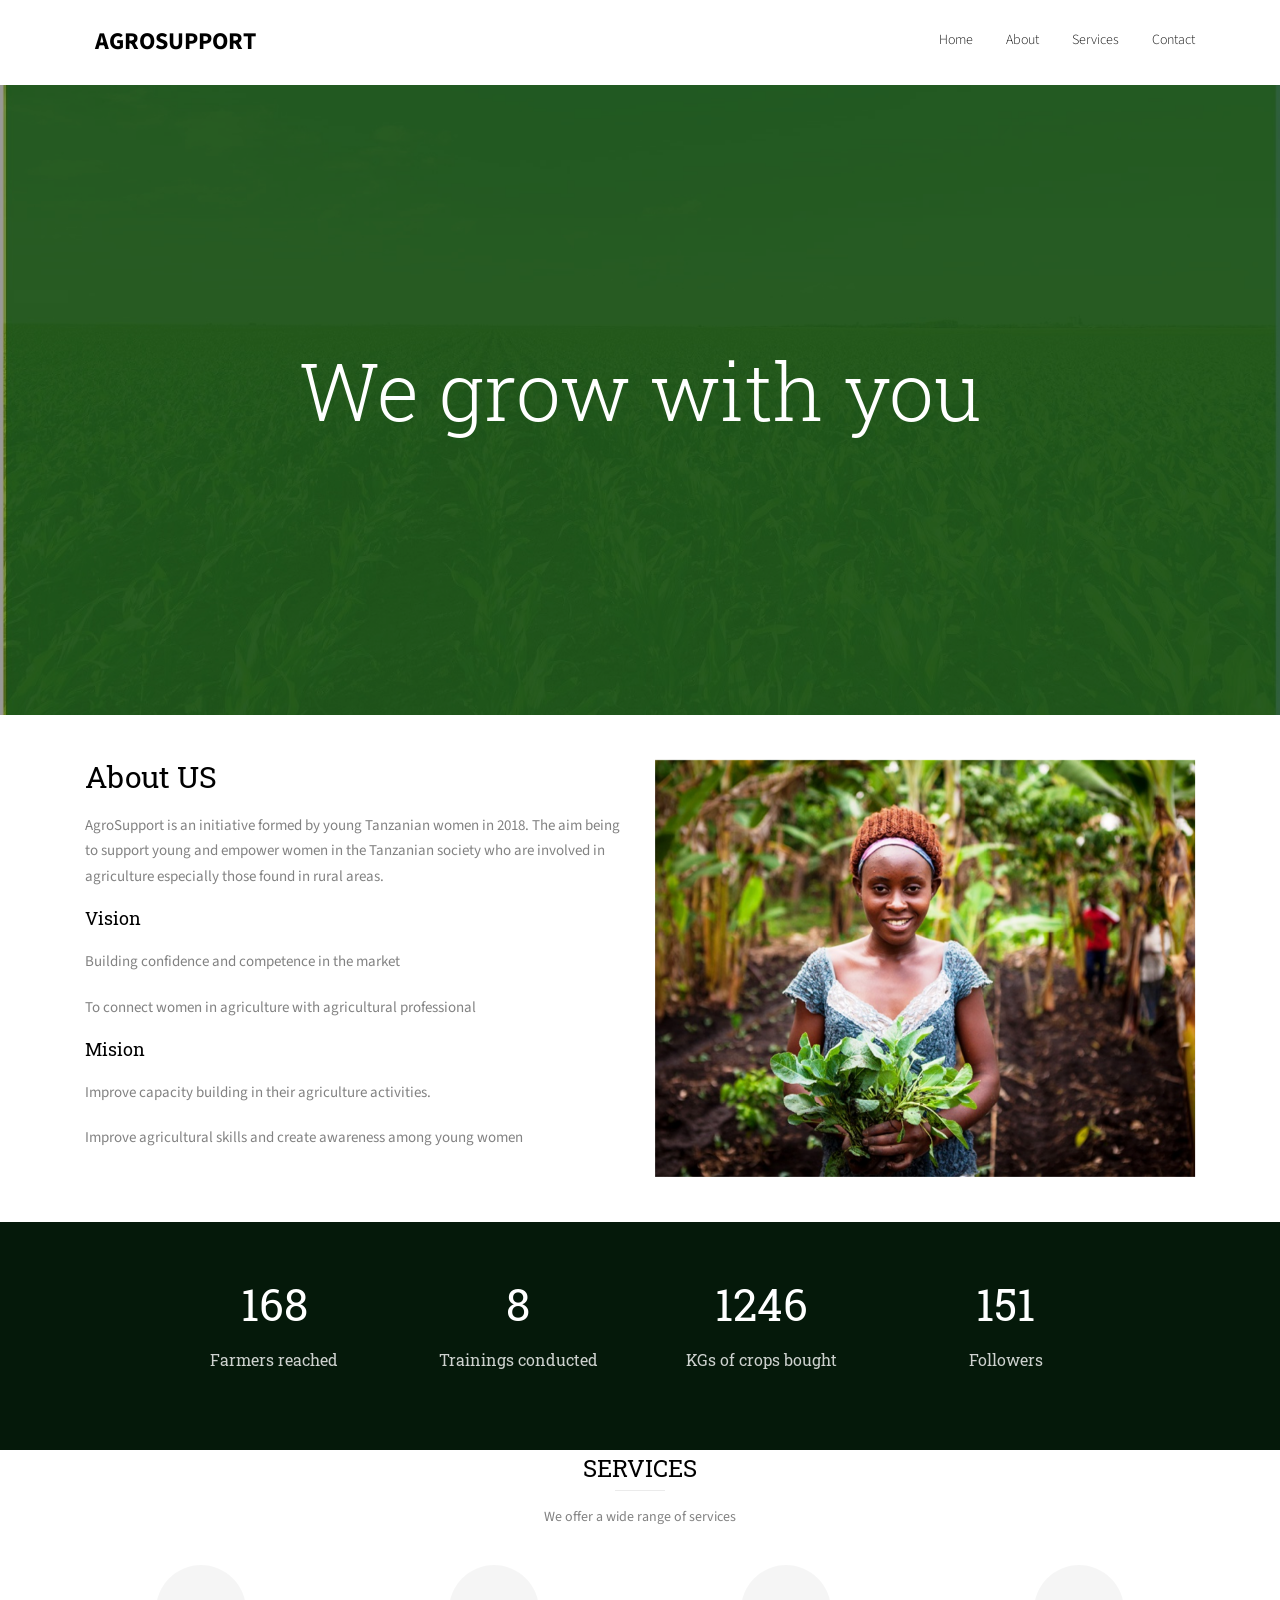
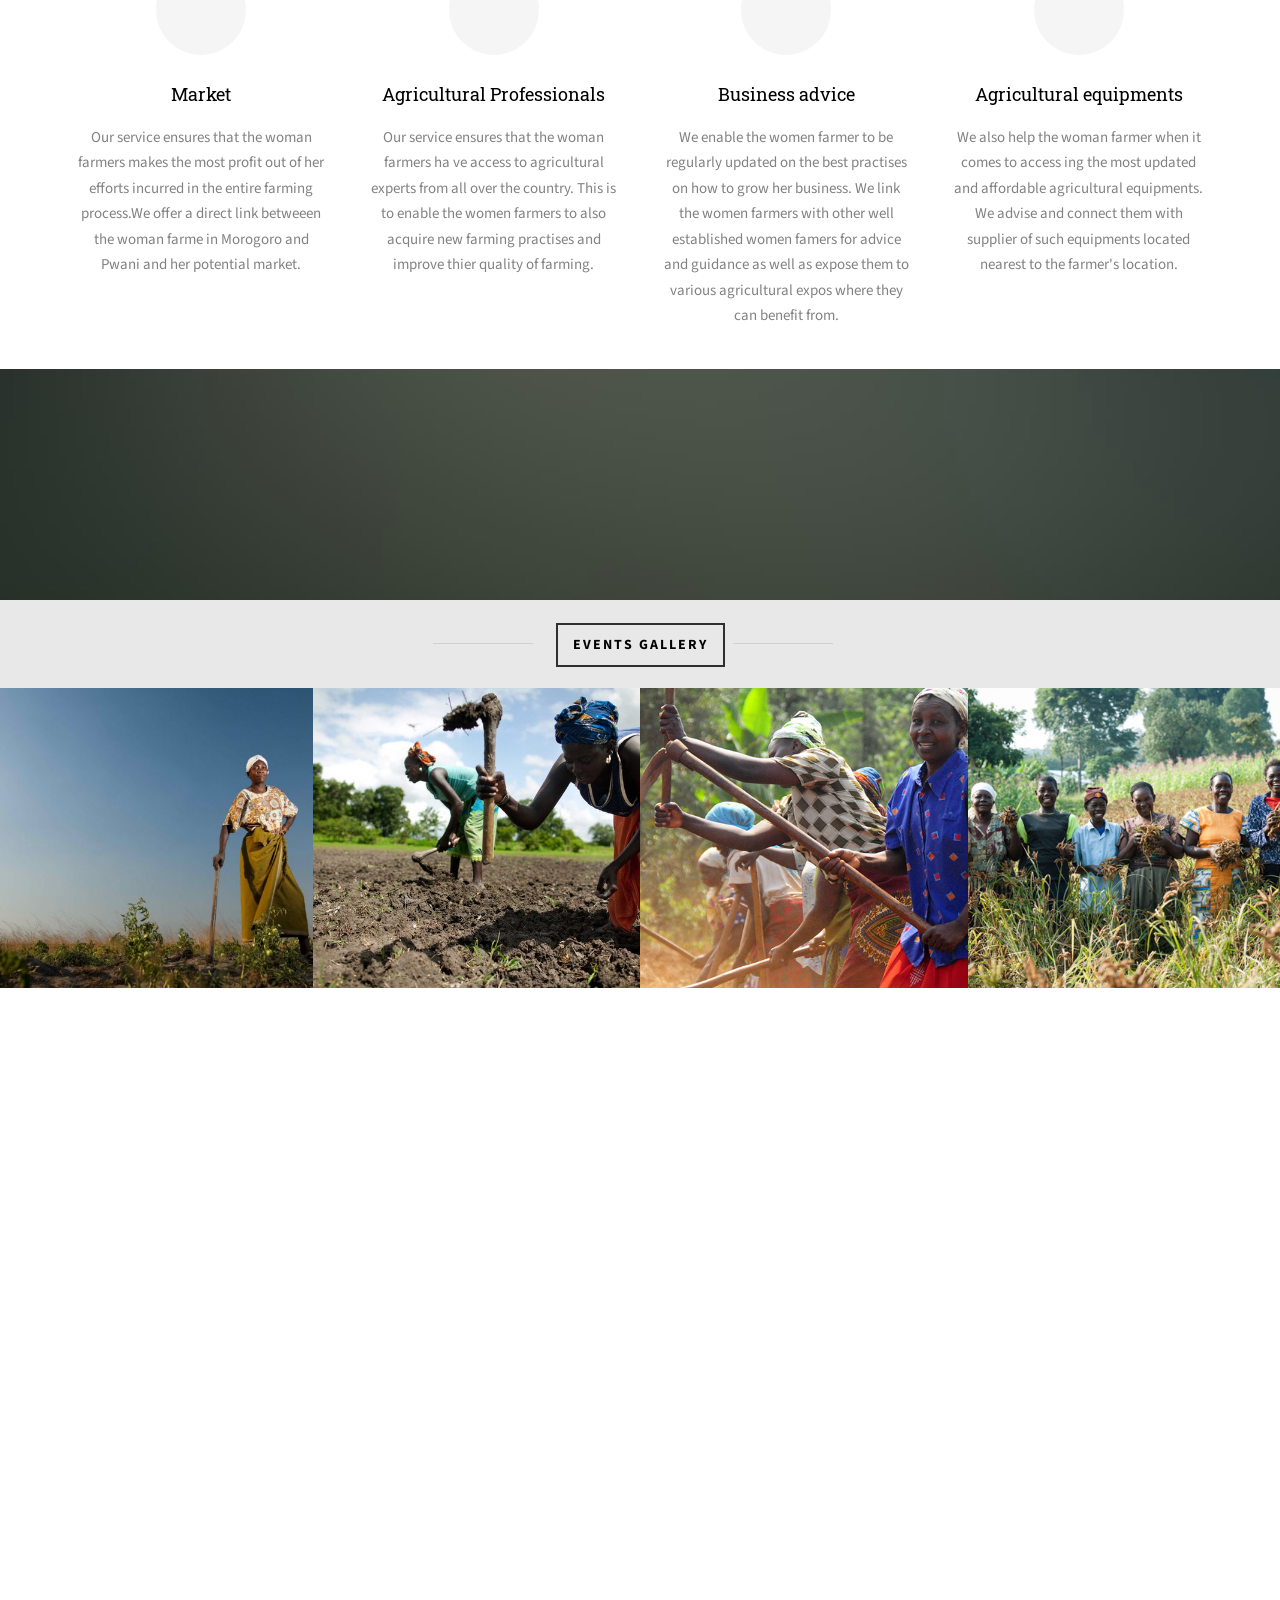
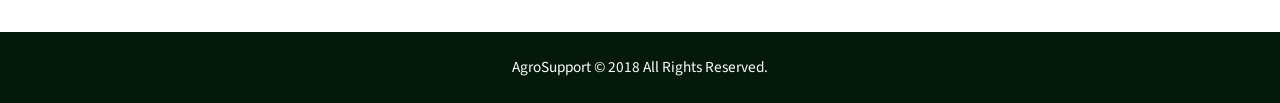
==== commit 6cd317a3: "removed unused files" ====
--- a/about.html
+++ b/about.html
@@ -5,21 +5,11 @@
 	<meta http-equiv="X-UA-Compatible" content="IE=edge">
 	<title>AgroSupport</title>
 	<meta name="viewport" content="width=device-width, initial-scale=1">
-	<meta name="description" content="Free HTML5 Website Template by freehtml5.co" />
-	<meta name="keywords" content="free website templates, free html5, free template, free bootstrap, free website template, html5, css3, mobile first, responsive" />
-	<meta name="author" content="freehtml5.co" />
-
-  	<!-- Facebook and Twitter integration -->
-	<meta property="og:title" content=""/>
-	<meta property="og:image" content=""/>
-	<meta property="og:url" content=""/>
-	<meta property="og:site_name" content=""/>
-	<meta property="og:description" content=""/>
-	<meta name="twitter:title" content="" />
-	<meta name="twitter:image" content="" />
-	<meta name="twitter:url" content="" />
-	<meta name="twitter:card" content="" />
-
+	<meta name="description" content="Platform to enable Tanzanian farmers to sell market their crops  and 
+	interact with agricultural proffesionals" />
+	<meta name="keywords" content="agruculture, Tanzania market, Tanzania agrotech" />
+	<meta name="author" content="agrosupport" />
+	<link rel="icon" class="browser-logo" href="">
 	<link href="https://fonts.googleapis.com/css?family=Source+Sans+Pro:300,400,600,700" rel="stylesheet">
 	<link href="https://fonts.googleapis.com/css?family=Roboto+Slab:300,400" rel="stylesheet">
 	
@@ -29,19 +19,8 @@
 	<link rel="stylesheet" href="css/icomoon.css">
 	<!-- Bootstrap  -->
 	<link rel="stylesheet" href="css/bootstrap.css">
-
-	<!-- Magnific Popup -->
-	<link rel="stylesheet" href="css/magnific-popup.css">
-
-	<!-- Owl Carousel  -->
-	<link rel="stylesheet" href="css/owl.carousel.min.css">
-	<link rel="stylesheet" href="css/owl.theme.default.min.css">
-
 	<!-- Flexslider  -->
 	<link rel="stylesheet" href="css/flexslider.css">
-
-	
-
 	<!-- Theme style  -->
 	<link rel="stylesheet" href="css/style.css">
 
@@ -55,291 +34,291 @@
 	</head>
 	<body>
 		
-	<div class="header"></div>
+	<div class="fh5co-loader"></div>
 	
 	<div id="page">
-		<nav class="fh5co-nav" role="navigation">
-		
-			<div class="top-menu">
-				<div class="container">
-					<div class="row">
-						<div class="col-xs-2">
-							<div id="fh5co-logo"><a href="index.html">AgroSupport<span></span></a></div>
-						</div>
-						<div class="col-xs-10 text-right menu-1">
-							<ul >
-								<li class="links"><a href="index.html">Home</a></li>
-								<li class="links"><a href="#fh5co-about">About</a></li>
-								<li class="links"><a href="#fh5co-service-offered">Services</a></li>
-								<li class="links"><a href="#fh5co-footer">Contact</a></li>
-								
-							</ul>
-						</div>
-					</div>
-					
-				</div>
-			</div>
-		</nav>
-	
-		<aside id="home">
-			<div class="flexslider">
-				<ul class="slides">
-					<li style="background-image: url(images/farmlarge3.jpg);">
-						<div class="overlay-gradient"></div>
-						<div class="container">
-							<div class="row">
-								<div class="col-md-8 col-md-offset-2 text-center slider-text">
-									<div class="slider-text-inner">
-										<h1 class="heading-section">We grow with you</h1>
-										<!--<a href="#section08"><span></span><span></span><span></span>Scroll</a>-->
-									</div>
-								</div>
-							</div>
-						</div>
-					</li>
-				</ul>
-			</div>
-		</aside>
-
-		<div id="fh5co-about">
-			<div class="container">
-				<div class="col-md-6 animate-box">
-					
-					<h2>About US</h2>
-					<p>AgroSupport is an initiative formed by young Tanzanian women in 2018.
-							The aim being to support young and empower women in the Tanzanian society who are involved
-							in agriculture especially those found in rural areas.</p>
-
-					<h4>Vision</h4>
-					<p>Building confidence and competence in the market</p>
-					<p>To connect women in agriculture with agricultural professional </p>
-
-					<h4>Mision</h4>
-					<p>Improve capacity building in their agriculture activities.</p>
-					<p>Improve agricultural skills and create awareness among young women</p>
-					
-					
-				</div>
-				<div class="col-md-6">
-					<img class="img-responsive" src="images/women4.jpg" alt="Young woman farmer">
-				</div>
-			</div>
-		</div>
-
-		<div id="fh5co-counter" class="fh5co-counters" style="background-color: #0a3315" data-stellar-background-ratio="0.5">
-			<div class="overlay"></div>
+	<nav class="fh5co-nav" role="navigation">
+	
+		<div class="top-menu">
 			<div class="container">
 				<div class="row">
-					<div class="col-md-10 col-md-offset-1">
+					<div class="col-xs-2">
+						<div id="fh5co-logo"><a href="index.html">AgroSupport<span></span></a></div>
+					</div>
+					<div class="col-xs-10 text-right menu-1">
+						<ul >
+							<li class="links"><a href="index.html">Home</a></li>
+							<li class="links"><a href="#fh5co-about">About</a></li>
+							<li class="links"><a href="#fh5co-service-offered">Services</a></li>
+							<li class="links"><a href="#fh5co-footer">Contact</a></li>
+							
+						</ul>
+					</div>
+				</div>
+				
+			</div>
+		</div>
+	</nav>
+	
+	<aside id="fh5co-hero">
+		<div class="flexslider">
+			<ul class="slides">
+				<li style="background-image: url(images/farmlarge3.jpg);">
+					<div class="overlay-gradient"></div>
+					<div class="container">
 						<div class="row">
-							<div class="col-md-3 col-sm-6 text-center animate-box">
-								<span class="icon"><i class="icon-world"></i></span>
-								<span class="fh5co-counter js-counter" data-from="0" data-to="1200" data-speed="5000" data-refresh-interval="50"></span>
-								<span class="fh5co-counter-label">Farmers reached</span>
-							</div>
-							<div class="col-md-3 col-sm-6 text-center animate-box">
-								<span class="icon"><i class="icon-study"></i></span>
-								<span class="fh5co-counter js-counter" data-from="0" data-to="56" data-speed="5000" data-refresh-interval="50"></span>
-								<span class="fh5co-counter-label">Trainings conducted</span>
-							</div>
-							<div class="col-md-3 col-sm-6 text-center animate-box">
-								<span class="icon"><i class="icon-leaf"></i></span>
-								<span class="fh5co-counter js-counter" data-from="0" data-to="8900" data-speed="5000" data-refresh-interval="50"></span>
-								<span class="fh5co-counter-label">KGs of crops bought</span>
-							</div>
-							<div class="col-md-3 col-sm-6 text-center animate-box">
-								<span class="icon"><i class="icon-head"></i></span>
-								<span class="fh5co-counter js-counter" data-from="0" data-to="1080" data-speed="5000" data-refresh-interval="50"></span>
-								<span class="fh5co-counter-label">Followers</span>
-							</div>
-						</div>
-					</div>
-				</div>
-			</div>
-		</div>
-
-		<div id="fh5co-service-offered">
+							<div class="col-md-8 col-md-offset-2 text-center slider-text">
+								<div class="slider-text-inner">
+									<h1 class="heading-section">We grow with you</h1>
+										
+								</div>
+							</div>
+						</div>
+					</div>
+				</li>
+		  	</ul>
+	  	</div>
+	</aside>
+
+	<div id="fh5co-about">
+		<div class="container">
+			<div class="col-md-6 animate-box">
+				
+				<h2>About US</h2>
+				<p>AgroSupport is an initiative formed by young Tanzanian women in 2018.
+						The aim being to support young and empower women in the Tanzanian society who are involved
+						 in agriculture especially those found in rural areas.</p>
+
+				<h4>Vision</h4>
+				<p>Building confidence and competence in the market</p>
+				<p>To connect women in agriculture with agricultural professional </p>
+
+				<h4>Mision</h4>
+				<p>Improve capacity building in their agriculture activities.</p>
+				<p>Improve agricultural skills and create awareness among young women</p>
+				
+				
+			</div>
+			<div class="col-md-6">
+				<img class="img-responsive" src="images/women4.jpg" alt="Young woman farmer">
+			</div>
+		</div>
+	</div>
+
+	<div id="fh5co-counter" class="fh5co-counters" style="background-color: #0a3315" data-stellar-background-ratio="0.5">
+		<div class="overlay"></div>
+		<div class="container">
+			<div class="row">
+				<div class="col-md-10 col-md-offset-1">
+					<div class="row">
+						<div class="col-md-3 col-sm-6 text-center animate-box">
+							<span class="icon"><i class="icon-world"></i></span>
+							<span class="fh5co-counter js-counter" data-from="0" data-to="1200" data-speed="5000" data-refresh-interval="50"></span>
+							<span class="fh5co-counter-label">Farmers reached</span>
+						</div>
+						<div class="col-md-3 col-sm-6 text-center animate-box">
+							<span class="icon"><i class="icon-study"></i></span>
+							<span class="fh5co-counter js-counter" data-from="0" data-to="56" data-speed="5000" data-refresh-interval="50"></span>
+							<span class="fh5co-counter-label">Trainings conducted</span>
+						</div>
+						<div class="col-md-3 col-sm-6 text-center animate-box">
+							<span class="icon"><i class="icon-leaf"></i></span>
+							<span class="fh5co-counter js-counter" data-from="0" data-to="8900" data-speed="5000" data-refresh-interval="50"></span>
+							<span class="fh5co-counter-label">KGs of crops bought</span>
+						</div>
+						<div class="col-md-3 col-sm-6 text-center animate-box">
+							<span class="icon"><i class="icon-head"></i></span>
+							<span class="fh5co-counter js-counter" data-from="0" data-to="1080" data-speed="5000" data-refresh-interval="50"></span>
+							<span class="fh5co-counter-label">Followers</span>
+						</div>
+					</div>
+				</div>
+			</div>
+		</div>
+	</div>
+
+	<div id="fh5co-service-offered">
+		<div class="container">
+			<div class="row animate-box">
+				<div class="col-md-6 col-md-offset-3 text-center fh5co-heading">
+					<h2>Services</h2>
+					<p>We offer a wide range of services</p>
+				</div>
+			</div>
+			<div class="row">
+				<div class="col-md-3 col-sm-6 text-center animate-box">
+					<div class="services">
+						<span class="icon">
+							<i class="icon-banknote"></i>
+						</span>
+						<div class="desc">
+							<h3><a href="#">Market</a></h3>
+							<p>Our service ensures that the woman farmers makes the most profit out 
+									of her efforts incurred in the entire farming process.We offer a direct link betweeen the woman farme
+									 in Morogoro and Pwani and her potential market.</p>
+						</div>
+					</div>
+				</div>
+				<div class="col-md-3 col-sm-6 text-center animate-box">
+					<div class="services">
+						<span class="icon">
+							<i class="icon-heart4"></i>
+						</span>
+						<div class="desc">
+							<h3><a href="#">Agricultural Professionals</a></h3>
+							<p>Our service ensures that the woman farmers ha
+									ve access to agricultural experts from all over the country. This is to enable the women farmers
+									 to also acquire new farming practises and improve thier quality of farming.</p>
+						</div>
+					</div>
+				</div>
+				<div class="col-md-3 col-sm-6 text-center animate-box">
+					<div class="services">
+						<span class="icon">
+							<i class="icon-banknote"></i>
+						</span>
+						<div class="desc">
+							<h3><a href="#">Business advice</a></h3>
+							<p>We enable the women farmer to be regularly updated on the best practises on how to grow her business. 
+								We link the women farmers with other well established women famers for advice and guidance as well  as 
+								expose them to various agricultural expos where they can benefit from.
+							</p>
+						</div>
+					</div>
+				</div>
+				<div class="col-md-3 col-sm-6 text-center animate-box">
+					<div class="services">
+						<span class="icon">
+							<i class="icon-lab2"></i>
+						</span>
+						<div class="desc">
+							<h3><a href="#">Agricultural equipments</a></h3>
+							<p>We also help the woman farmer when it comes to access
+									ing the most updated and affordable agricultural equipments. We advise and 
+									connect them with supplier of such equipments located nearest to the farmer's location.</p>
+						</div>
+					</div>
+				</div>
+			</div>
+		</div>
+	</div>
+
+	<div id="fh5co-register" style="background-image: url(images/img_bg_2.jpg);">
+		<div class="overlay"></div>
+		<div class="row">
+			<div class="col-md-8 col-md-offset-2 animate-box">
+				<div class="date-counter text-center">
+					<h2>Partners</h2>
+					
+					<a href="https://dlab.or.tz/"><img src="images/dlab.png" width="150px"></a>
+					<a href="http://www.fsdt.or.tz/"><img src="images/FSDT-Logo.png" width="180px"  class="fsdtlogo"></a>
+
+					
+				</div>
+			</div>
+		</div>
+	</div>
+
+	<div id="fh5co-gallery" class="fh5co-bg-section">
+		<div class="row text-center">
+			<h2><span>Events Gallery</span></h2>
+		</div>
+		<div class="row">
+			<div class="col-md-3 col-padded">
+				<a href="#" class="gallery" style="background-image: url(images/w1.jpg);"></a>
+			</div>
+			<div class="col-md-3 col-padded">
+				<a href="#" class="gallery" style="background-image: url(images/w2.jpg);"></a>
+			</div>
+			<div class="col-md-3 col-padded">
+				<a href="#" class="gallery" style="background-image: url(images/w3.jpg);"></a>
+			</div>
+			<div class="col-md-3 col-padded">
+				<a href="#" class="gallery" style="background-image: url(images/w4.jpg);"></a>
+			</div>
+		</div>
+	</div>
+
+	<div id="fh5co-contact">
 			<div class="container">
-				<div class="row animate-box">
-					<div class="col-md-6 col-md-offset-3 text-center fh5co-heading">
-						<h2>Services</h2>
-						<p>We offer a wide range of services</p>
-					</div>
-				</div>
 				<div class="row">
-					<div class="col-md-3 col-sm-6 text-center animate-box">
-						<div class="services">
-							<span class="icon">
-								<i class="icon-banknote"></i>
-							</span>
-							<div class="desc">
-								<h3><a href="#">Market</a></h3>
-								<p>Our service ensures that the woman farmers makes the most profit out 
-										of her efforts incurred in the entire farming process.We offer a direct link betweeen the woman farme
-										in Morogoro and Pwani and her potential market.</p>
-							</div>
-						</div>
-					</div>
-					<div class="col-md-3 col-sm-6 text-center animate-box">
-						<div class="services">
-							<span class="icon">
-								<i class="icon-heart4"></i>
-							</span>
-							<div class="desc">
-								<h3><a href="#">Agricultural Professionals</a></h3>
-								<p>Our service ensures that the woman farmers ha
-										ve access to agricultural experts from all over the country. This is to enable the women farmers
-										to also acquire new farming practises and improve thier quality of farming.</p>
-							</div>
-						</div>
-					</div>
-					<div class="col-md-3 col-sm-6 text-center animate-box">
-						<div class="services">
-							<span class="icon">
-								<i class="icon-banknote"></i>
-							</span>
-							<div class="desc">
-								<h3><a href="#">Business advice</a></h3>
-								<p>We enable the women farmer to be regularly updated on the best practises on how to grow her business. 
-									We link the women farmers with other well established women famers for advice and guidance as well  as 
-									expose them to various agricultural expos where they can benefit from.
-								</p>
-							</div>
-						</div>
-					</div>
-					<div class="col-md-3 col-sm-6 text-center animate-box">
-						<div class="services">
-							<span class="icon">
-								<i class="icon-lab2"></i>
-							</span>
-							<div class="desc">
-								<h3><a href="#">Agricultural equipments</a></h3>
-								<p>We also help the woman farmer when it comes to access
-										ing the most updated and affordable agricultural equipments. We advise and 
-										connect them with supplier of such equipments located nearest to the farmer's location.</p>
-							</div>
-						</div>
-					</div>
-				</div>
-			</div>
-		</div>
-
-		<div id="fh5co-register" style="background-image: url(images/img_bg_2.jpg);">
-			<div class="overlay"></div>
-			<div class="row">
-				<div class="col-md-8 col-md-offset-2 animate-box">
-					<div class="date-counter text-center">
-						<h2>Partners</h2>
+					<div class="col-md-5 col-md-push-1 animate-box">
 						
-						<a href="https://dlab.or.tz/"><img src="images/dlab.png" width="150px"></a>
-						<a href="http://www.fsdt.or.tz/"><img src="images/FSDT-Logo.png" width="180px"  class="fsdtlogo"></a>
-
-						
-					</div>
-				</div>
-			</div>
-		</div>
-
-		<div id="fh5co-gallery" class="fh5co-bg-section">
-			<div class="row text-center">
-				<h2><span>Events Gallery</span></h2>
-			</div>
-			<div class="row">
-				<div class="col-md-3 col-padded">
-					<a href="#" class="gallery" style="background-image: url(images/w1.jpg);"></a>
-				</div>
-				<div class="col-md-3 col-padded">
-					<a href="#" class="gallery" style="background-image: url(images/w2.jpg);"></a>
-				</div>
-				<div class="col-md-3 col-padded">
-					<a href="#" class="gallery" style="background-image: url(images/w3.jpg);"></a>
-				</div>
-				<div class="col-md-3 col-padded">
-					<a href="#" class="gallery" style="background-image: url(images/w4.jpg);"></a>
-				</div>
-			</div>
-		</div>
-
-		<div id="fh5co-contact">
-				<div class="container">
-					<div class="row">
-						<div class="col-md-5 col-md-push-1 animate-box">
-							
-							<div class="fh5co-contact-info">
-								<h3>Contact Information</h3>
-								<ul>
-									<li class="address">Sayansi Junction, <br> CoICT UDSM<br> Dar es Salaam</li>
-									<li class="phone"><a href="tel://1234567920">+ 1235 2355 98</a></li>
-									<li class="email"><a href="mailto:info@yoursite.com">info@agrosupport.co.tz</a></li>
-									<li class="twitter"><a href="http://twitter.com">Twitter</a></li>
-									<li class="instagram"><a href="http://instagram.com">Instagram</a></li>
-								</ul>
-							</div>
-		
-						</div>
-						<div class="col-md-6 animate-box">
-							<h3>Get In Touch</h3>
-							<form action="#">
-								<div class="row form-group">
-									<div class="col-md-6">
-										<!-- <label for="fname">First Name</label> -->
-										<input type="text" id="fname" class="form-control" placeholder="Your firstname">
-									</div>
-									<div class="col-md-6">
-										<!-- <label for="lname">Last Name</label> -->
-										<input type="text" id="lname" class="form-control" placeholder="Your lastname">
-									</div>
-								</div>
-		
-								<div class="row form-group">
-									<div class="col-md-12">
-										<!-- <label for="email">Email</label> -->
-										<input type="text" id="email" class="form-control" placeholder="Your email address">
-									</div>
-								</div>
-		
-								<div class="row form-group">
-									<div class="col-md-12">
-										<!-- <label for="subject">Subject</label> -->
-										<input type="text" id="subject" class="form-control" placeholder="Your subject of this message">
-									</div>
-								</div>
-		
-								<div class="row form-group">
-									<div class="col-md-12">
-										<!-- <label for="message">Message</label> -->
-										<textarea name="message" id="message" cols="30" rows="10" class="form-control" placeholder="Your message"></textarea>
-									</div>
-								</div>
-								<div class="form-group">
-									<input type="submit" value="Send Message" class="btn btn-primary" style="border-radius:10px;">
-								</div>
-		
-							</form>		
-						</div>
-					</div>
-					
-				</div>
-		</div>
-		
-		<footer id="footer" >
-			<div class="container">
-				<div class="row ">
-					<div class="col-md-12 text-center">
-						<p>
-							<small class="block">AgroSupport &copy; 2018 All Rights Reserved.</small>
-						</p>
-					</div>
-					
-				</div>
-
-			</div>
-		</footer>
-
-		<div class="gototop js-top">
-			<a href="#" class="js-gotop"><i class="icon-arrow-up"></i></a>
-		</div>
-	</div>
+						<div class="fh5co-contact-info">
+							<h3>Contact Information</h3>
+							<ul>
+								<li class="address">Sayansi Junction, <br> CoICT UDSM<br> Dar es Salaam</li>
+								<li class="phone"><a href="tel://1234567920">+ 1235 2355 98</a></li>
+								<li class="email"><a href="mailto:info@yoursite.com">info@agrosupport.co.tz</a></li>
+								<li class="twitter"><a href="http://twitter.com">Twitter</a></li>
+								<li class="instagram"><a href="http://instagram.com">Instagram</a></li>
+							</ul>
+						</div>
+	
+					</div>
+					<div class="col-md-6 animate-box">
+						<h3>Get In Touch</h3>
+						<form action="#">
+							<div class="row form-group">
+								<div class="col-md-6">
+									<!-- <label for="fname">First Name</label> -->
+									<input type="text" id="fname" class="form-control" placeholder="Your firstname">
+								</div>
+								<div class="col-md-6">
+									<!-- <label for="lname">Last Name</label> -->
+									<input type="text" id="lname" class="form-control" placeholder="Your lastname">
+								</div>
+							</div>
+	
+							<div class="row form-group">
+								<div class="col-md-12">
+									<!-- <label for="email">Email</label> -->
+									<input type="text" id="email" class="form-control" placeholder="Your email address">
+								</div>
+							</div>
+	
+							<div class="row form-group">
+								<div class="col-md-12">
+									<!-- <label for="subject">Subject</label> -->
+									<input type="text" id="subject" class="form-control" placeholder="Your subject of this message">
+								</div>
+							</div>
+	
+							<div class="row form-group">
+								<div class="col-md-12">
+									<!-- <label for="message">Message</label> -->
+									<textarea name="message" id="message" cols="30" rows="10" class="form-control" placeholder="Your message"></textarea>
+								</div>
+							</div>
+							<div class="form-group">
+								<input type="submit" value="Send Message" class="btn btn-primary" style="border-radius:10px;">
+							</div>
+	
+						</form>		
+					</div>
+				</div>
+				
+			</div>
+		</div>
+	
+	<footer id="footer" >
+		<div class="container">
+			<div class="row ">
+				<div class="col-md-12 text-center">
+					<p>
+						<small class="block">AgroSupport &copy; 2018 All Rights Reserved.</small>
+					</p>
+				</div>
+				
+			</div>
+
+		</div>
+	</footer>
+
+	<div class="gototop js-top">
+		<a href="#" class="js-gotop"><i class="icon-arrow-up"></i></a>
+	</div>
+	
 	<!-- jQuery -->
 	<script src="js/jquery.min.js"></script>
 	<!-- jQuery Easing -->
@@ -350,15 +329,12 @@
 	<script src="js/jquery.waypoints.min.js"></script>
 	<!-- Stellar Parallax -->
 	<script src="js/jquery.stellar.min.js"></script>
-	<!-- Carousel -->
-	<script src="js/owl.carousel.min.js"></script>
+	
 	<!-- Flexslider -->
 	<script src="js/jquery.flexslider-min.js"></script>
 	<!-- countTo -->
 	<script src="js/jquery.countTo.js"></script>
-	<!-- Magnific Popup -->
-	<script src="js/jquery.magnific-popup.min.js"></script>
-	<script src="js/magnific-popup-options.js"></script>
+	
 	<!-- Count Down -->
 	<script src="js/simplyCountdown.js"></script>
 	<!-- Main -->
--- a/css/style.css
+++ b/css/style.css
@@ -86,7 +86,7 @@
   z-index: 1001;
 }
 .fh5co-nav .top-menu {
-  padding: 0;
+  padding: 22px 0;
 }
 .fh5co-nav .top {
   border-bottom: 1px solid rgba(0, 0, 0, 0.08);
@@ -273,27 +273,27 @@
   font-weight: 400;
 }
 
-#home {
+#fh5co-hero {
   min-height: 630px;
   height: 630px;
   background: #fff url(../images/loader.gif) no-repeat center center;
 }
-#home .btn {
+#fh5co-hero .btn {
   font-size: 24px;
 }
-#home .btn.btn-primary {
+#fh5co-hero .btn.btn-primary {
   padding: 14px 30px !important;
 }
-#home .flexslider {
+#fh5co-hero .flexslider {
   border: none;
   z-index: 1;
   margin-bottom: 0;
 }
-#home .flexslider .slides {
+#fh5co-hero .flexslider .slides {
   position: relative;
   overflow: hidden;
 }
-#home .flexslider .slides li {
+#fh5co-hero .flexslider .slides li {
   background-repeat: no-repeat;
   background-size: cover;
   background-position: bottom center;
@@ -301,7 +301,7 @@
   height: 630px;
   position: relative;
 }
-#home .flexslider .slides li:after {
+#fh5co-hero .flexslider .slides li:after {
   position: absolute;
   top: 0;
   bottom: 0;
@@ -311,62 +311,62 @@
   background: rgba(0, 0, 0, 0.4);
   z-index: 1;
 }
-#home .flexslider .flex-control-nav {
+#fh5co-hero .flexslider .flex-control-nav {
   bottom: 40px;
   z-index: 1000;
 }
-#home .flexslider .flex-control-nav li a {
+#fh5co-hero .flexslider .flex-control-nav li a {
   background: rgba(255, 255, 255, 0.2);
   box-shadow: none;
   width: 12px;
   height: 12px;
   cursor: pointer;
 }
-#home .flexslider .flex-control-nav li a.flex-active {
+#fh5co-hero .flexslider .flex-control-nav li a.flex-active {
   cursor: pointer;
   background: rgba(255, 255, 255, 0.7);
 }
-#home .flexslider .flex-direction-nav {
+#fh5co-hero .flexslider .flex-direction-nav {
   display: none;
 }
-#home .flexslider .slider-text {
+#fh5co-hero .flexslider .slider-text {
   display: table;
   opacity: 0;
   min-height: 630px;
   height: 630px;
   z-index: 9;
 }
-#home .flexslider .slider-text > .slider-text-inner {
+#fh5co-hero .flexslider .slider-text > .slider-text-inner {
   display: table-cell;
   vertical-align: middle;
   min-height: 700px;
 }
-#home .flexslider .slider-text > .slider-text-inner h1, #home .flexslider .slider-text > .slider-text-inner h2 {
+#fh5co-hero .flexslider .slider-text > .slider-text-inner h1, #fh5co-hero .flexslider .slider-text > .slider-text-inner h2 {
   margin: 0;
   padding: 0;
   color: white;
 }
-#home .flexslider .slider-text > .slider-text-inner h1 {
+#fh5co-hero .flexslider .slider-text > .slider-text-inner h1 {
   margin-bottom: 20px;
   font-size: 80px;
   line-height: 1.3;
   font-weight: 300;
 }
 @media screen and (max-width: 768px) {
-  #home .flexslider .slider-text > .slider-text-inner h1 {
+  #fh5co-hero .flexslider .slider-text > .slider-text-inner h1 {
     font-size: 30px;
   }
 }
-#home .flexslider .slider-text > .slider-text-inner h2 {
+#fh5co-hero .flexslider .slider-text > .slider-text-inner h2 {
   font-size: 20px;
   line-height: 1.5;
   margin-bottom: 30px;
   font-family: "Source Sans Pro", Arial, sans-serif;
 }
-#home .flexslider .slider-text > .slider-text-inner h2 a {
+#fh5co-hero .flexslider .slider-text > .slider-text-inner h2 a {
   color: rgba(255, 255, 255, 0.5);
 }
-#home .flexslider .slider-text > .slider-text-inner .btn {
+#fh5co-hero .flexslider .slider-text > .slider-text-inner .btn {
   padding: 18px 30px !important;
   color: #fff;
   border: none !important;
@@ -375,24 +375,26 @@
   text-transform: uppercase;
   letter-spacing: 2px;
 }
-#home .flexslider .slider-text > .slider-text-inner .btn:hover {
+#fh5co-hero .flexslider .slider-text > .slider-text-inner .btn:hover {
   background: #2D6CDF !important;
   -webkit-box-shadow: 0px 14px 30px -15px rgba(0, 0, 0, 0.75) !important;
   -moz-box-shadow: 0px 14px 30px -15px rgba(0, 0, 0, 0.75) !important;
   box-shadow: 0px 14px 30px -15px rgba(0, 0, 0, 0.75) !important;
 }
-#home .flexslider .slider-text > .slider-text-inner .fh5co-lead {
+#fh5co-hero .flexslider .slider-text > .slider-text-inner .fh5co-lead {
   font-size: 20px;
   color: #fff;
 }
-#home .flexslider .slider-text > .slider-text-inner .fh5co-lead .icon-heart {
+#fh5co-hero .flexslider .slider-text > .slider-text-inner .fh5co-lead .icon-heart {
   color: #d9534f;
 }
 
 .fh5co-bg-section {
   background: #e8e8e8;
 }
-
+.browser-logo{
+  content: "\ea64";
+}
 #fh5co-course-categories,
 #fh5co-counter,
 #fh5co-course,
@@ -400,7 +402,7 @@
 #fh5co-pricing,
 #fh5co-testimonial,
 #fh5co-blog,
-#about,
+#fh5co-about,
 #fh5co-staff,
 #fh5co-contact,
 #fh5co-footer {
@@ -415,7 +417,7 @@
   #fh5co-pricing,
   #fh5co-testimonial,
   #fh5co-blog,
-  #about,
+  #fh5co-about,
   #fh5co-staff,
   #fh5co-contact,
   #fh5co-footer {
@@ -476,14 +478,8 @@
 .services:hover .icon i, .services:focus .icon i {
   color: #fff;
 }
-.links{
-  padding: 30px 5px;
-  font-size: 30px;
-
-}
 .links:hover {
-  background: rgb(7, 53, 20);
-  color:#fff;
+  background: #04190A;
 }
 .fsdtlogo{
   margin-left: 30px;
@@ -1638,7 +1634,7 @@
   padding-bottom: 2em !important;
 }
 
-.header {
+.fh5co-loader {
   position: fixed;
   left: 0px;
   top: 0px;
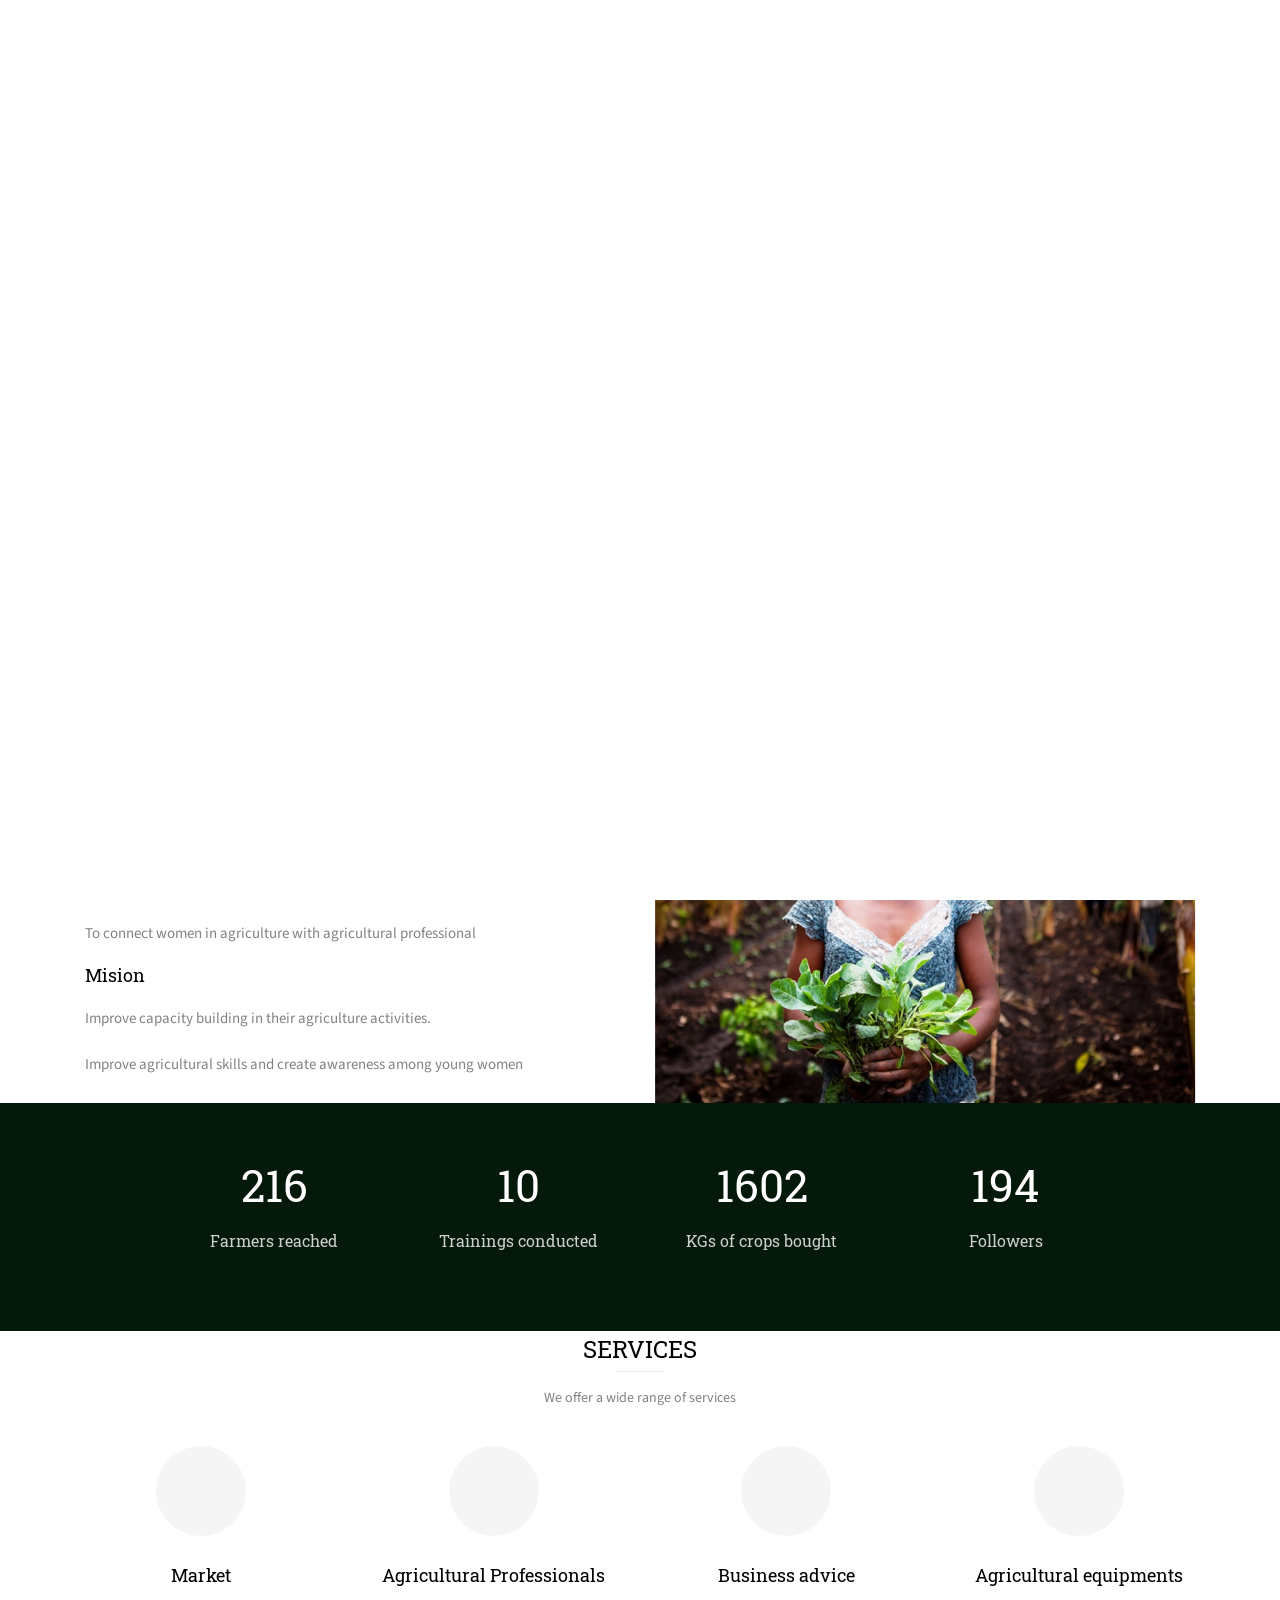
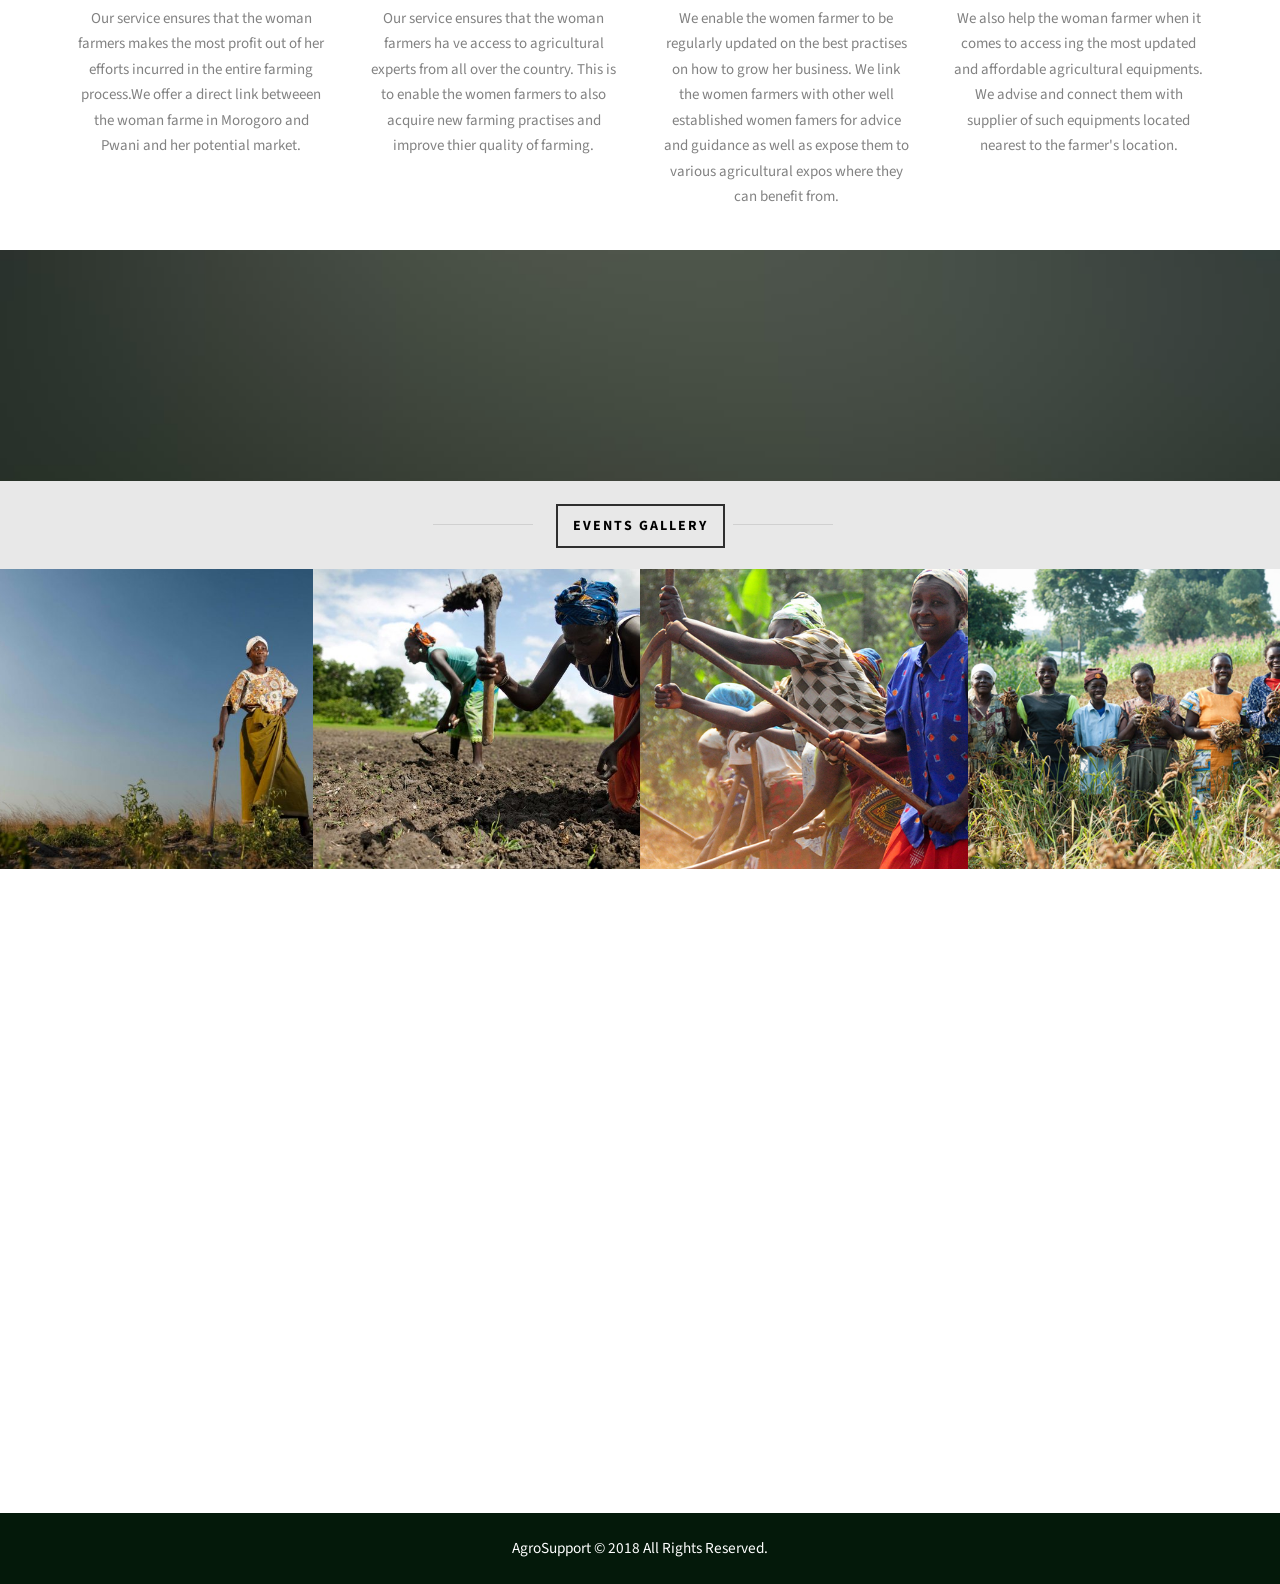
==== commit 90e4df2b: "Merge branch 'develop' of https://github.com/vosh55/agrowebsite into develop" ====
--- a/about.html
+++ b/about.html
@@ -34,291 +34,291 @@
 	</head>
 	<body>
 		
-	<div class="fh5co-loader"></div>
+	<div class="header"></div>
 	
 	<div id="page">
-	<nav class="fh5co-nav" role="navigation">
-	
-		<div class="top-menu">
+		<nav class="fh5co-nav" role="navigation">
+		
+			<div class="top-menu">
+				<div class="container">
+					<div class="row">
+						<div class="col-xs-2">
+							<div id="fh5co-logo"><a href="index.html">AgroSupport<span></span></a></div>
+						</div>
+						<div class="col-xs-10 text-right menu-1">
+							<ul >
+								<li class="links"><a href="index.html">Home</a></li>
+								<li class="links"><a href="#fh5co-about">About</a></li>
+								<li class="links"><a href="#fh5co-service-offered">Services</a></li>
+								<li class="links"><a href="#fh5co-footer">Contact</a></li>
+								
+							</ul>
+						</div>
+					</div>
+					
+				</div>
+			</div>
+		</nav>
+	
+		<aside id="home">
+			<div class="flexslider">
+				<ul class="slides">
+					<li style="background-image: url(images/farmlarge3.jpg);">
+						<div class="overlay-gradient"></div>
+						<div class="container">
+							<div class="row">
+								<div class="col-md-8 col-md-offset-2 text-center slider-text">
+									<div class="slider-text-inner">
+										<h1 class="heading-section">We grow with you</h1>
+										<!--<a href="#section08"><span></span><span></span><span></span>Scroll</a>-->
+									</div>
+								</div>
+							</div>
+						</div>
+					</li>
+				</ul>
+			</div>
+		</aside>
+
+		<div id="fh5co-about">
+			<div class="container">
+				<div class="col-md-6 animate-box">
+					
+					<h2>About US</h2>
+					<p>AgroSupport is an initiative formed by young Tanzanian women in 2018.
+							The aim being to support young and empower women in the Tanzanian society who are involved
+							in agriculture especially those found in rural areas.</p>
+
+					<h4>Vision</h4>
+					<p>Building confidence and competence in the market</p>
+					<p>To connect women in agriculture with agricultural professional </p>
+
+					<h4>Mision</h4>
+					<p>Improve capacity building in their agriculture activities.</p>
+					<p>Improve agricultural skills and create awareness among young women</p>
+					
+					
+				</div>
+				<div class="col-md-6">
+					<img class="img-responsive" src="images/women4.jpg" alt="Young woman farmer">
+				</div>
+			</div>
+		</div>
+
+		<div id="fh5co-counter" class="fh5co-counters" style="background-color: #0a3315" data-stellar-background-ratio="0.5">
+			<div class="overlay"></div>
 			<div class="container">
 				<div class="row">
-					<div class="col-xs-2">
-						<div id="fh5co-logo"><a href="index.html">AgroSupport<span></span></a></div>
-					</div>
-					<div class="col-xs-10 text-right menu-1">
-						<ul >
-							<li class="links"><a href="index.html">Home</a></li>
-							<li class="links"><a href="#fh5co-about">About</a></li>
-							<li class="links"><a href="#fh5co-service-offered">Services</a></li>
-							<li class="links"><a href="#fh5co-footer">Contact</a></li>
+					<div class="col-md-10 col-md-offset-1">
+						<div class="row">
+							<div class="col-md-3 col-sm-6 text-center animate-box">
+								<span class="icon"><i class="icon-world"></i></span>
+								<span class="fh5co-counter js-counter" data-from="0" data-to="1200" data-speed="5000" data-refresh-interval="50"></span>
+								<span class="fh5co-counter-label">Farmers reached</span>
+							</div>
+							<div class="col-md-3 col-sm-6 text-center animate-box">
+								<span class="icon"><i class="icon-study"></i></span>
+								<span class="fh5co-counter js-counter" data-from="0" data-to="56" data-speed="5000" data-refresh-interval="50"></span>
+								<span class="fh5co-counter-label">Trainings conducted</span>
+							</div>
+							<div class="col-md-3 col-sm-6 text-center animate-box">
+								<span class="icon"><i class="icon-leaf"></i></span>
+								<span class="fh5co-counter js-counter" data-from="0" data-to="8900" data-speed="5000" data-refresh-interval="50"></span>
+								<span class="fh5co-counter-label">KGs of crops bought</span>
+							</div>
+							<div class="col-md-3 col-sm-6 text-center animate-box">
+								<span class="icon"><i class="icon-head"></i></span>
+								<span class="fh5co-counter js-counter" data-from="0" data-to="1080" data-speed="5000" data-refresh-interval="50"></span>
+								<span class="fh5co-counter-label">Followers</span>
+							</div>
+						</div>
+					</div>
+				</div>
+			</div>
+		</div>
+
+		<div id="fh5co-service-offered">
+			<div class="container">
+				<div class="row animate-box">
+					<div class="col-md-6 col-md-offset-3 text-center fh5co-heading">
+						<h2>Services</h2>
+						<p>We offer a wide range of services</p>
+					</div>
+				</div>
+				<div class="row">
+					<div class="col-md-3 col-sm-6 text-center animate-box">
+						<div class="services">
+							<span class="icon">
+								<i class="icon-banknote"></i>
+							</span>
+							<div class="desc">
+								<h3><a href="#">Market</a></h3>
+								<p>Our service ensures that the woman farmers makes the most profit out 
+										of her efforts incurred in the entire farming process.We offer a direct link betweeen the woman farme
+										in Morogoro and Pwani and her potential market.</p>
+							</div>
+						</div>
+					</div>
+					<div class="col-md-3 col-sm-6 text-center animate-box">
+						<div class="services">
+							<span class="icon">
+								<i class="icon-heart4"></i>
+							</span>
+							<div class="desc">
+								<h3><a href="#">Agricultural Professionals</a></h3>
+								<p>Our service ensures that the woman farmers ha
+										ve access to agricultural experts from all over the country. This is to enable the women farmers
+										to also acquire new farming practises and improve thier quality of farming.</p>
+							</div>
+						</div>
+					</div>
+					<div class="col-md-3 col-sm-6 text-center animate-box">
+						<div class="services">
+							<span class="icon">
+								<i class="icon-banknote"></i>
+							</span>
+							<div class="desc">
+								<h3><a href="#">Business advice</a></h3>
+								<p>We enable the women farmer to be regularly updated on the best practises on how to grow her business. 
+									We link the women farmers with other well established women famers for advice and guidance as well  as 
+									expose them to various agricultural expos where they can benefit from.
+								</p>
+							</div>
+						</div>
+					</div>
+					<div class="col-md-3 col-sm-6 text-center animate-box">
+						<div class="services">
+							<span class="icon">
+								<i class="icon-lab2"></i>
+							</span>
+							<div class="desc">
+								<h3><a href="#">Agricultural equipments</a></h3>
+								<p>We also help the woman farmer when it comes to access
+										ing the most updated and affordable agricultural equipments. We advise and 
+										connect them with supplier of such equipments located nearest to the farmer's location.</p>
+							</div>
+						</div>
+					</div>
+				</div>
+			</div>
+		</div>
+
+		<div id="fh5co-register" style="background-image: url(images/img_bg_2.jpg);">
+			<div class="overlay"></div>
+			<div class="row">
+				<div class="col-md-8 col-md-offset-2 animate-box">
+					<div class="date-counter text-center">
+						<h2>Partners</h2>
+						
+						<a href="https://dlab.or.tz/"><img src="images/dlab.png" width="150px"></a>
+						<a href="http://www.fsdt.or.tz/"><img src="images/FSDT-Logo.png" width="180px"  class="fsdtlogo"></a>
+
+						
+					</div>
+				</div>
+			</div>
+		</div>
+
+		<div id="fh5co-gallery" class="fh5co-bg-section">
+			<div class="row text-center">
+				<h2><span>Events Gallery</span></h2>
+			</div>
+			<div class="row">
+				<div class="col-md-3 col-padded">
+					<a href="#" class="gallery" style="background-image: url(images/w1.jpg);"></a>
+				</div>
+				<div class="col-md-3 col-padded">
+					<a href="#" class="gallery" style="background-image: url(images/w2.jpg);"></a>
+				</div>
+				<div class="col-md-3 col-padded">
+					<a href="#" class="gallery" style="background-image: url(images/w3.jpg);"></a>
+				</div>
+				<div class="col-md-3 col-padded">
+					<a href="#" class="gallery" style="background-image: url(images/w4.jpg);"></a>
+				</div>
+			</div>
+		</div>
+
+		<div id="fh5co-contact">
+				<div class="container">
+					<div class="row">
+						<div class="col-md-5 col-md-push-1 animate-box">
 							
-						</ul>
-					</div>
-				</div>
-				
-			</div>
-		</div>
-	</nav>
-	
-	<aside id="fh5co-hero">
-		<div class="flexslider">
-			<ul class="slides">
-				<li style="background-image: url(images/farmlarge3.jpg);">
-					<div class="overlay-gradient"></div>
-					<div class="container">
-						<div class="row">
-							<div class="col-md-8 col-md-offset-2 text-center slider-text">
-								<div class="slider-text-inner">
-									<h1 class="heading-section">We grow with you</h1>
-										
-								</div>
-							</div>
-						</div>
-					</div>
-				</li>
-		  	</ul>
-	  	</div>
-	</aside>
-
-	<div id="fh5co-about">
-		<div class="container">
-			<div class="col-md-6 animate-box">
-				
-				<h2>About US</h2>
-				<p>AgroSupport is an initiative formed by young Tanzanian women in 2018.
-						The aim being to support young and empower women in the Tanzanian society who are involved
-						 in agriculture especially those found in rural areas.</p>
-
-				<h4>Vision</h4>
-				<p>Building confidence and competence in the market</p>
-				<p>To connect women in agriculture with agricultural professional </p>
-
-				<h4>Mision</h4>
-				<p>Improve capacity building in their agriculture activities.</p>
-				<p>Improve agricultural skills and create awareness among young women</p>
-				
-				
-			</div>
-			<div class="col-md-6">
-				<img class="img-responsive" src="images/women4.jpg" alt="Young woman farmer">
-			</div>
+							<div class="fh5co-contact-info">
+								<h3>Contact Information</h3>
+								<ul>
+									<li class="address">Sayansi Junction, <br> CoICT UDSM<br> Dar es Salaam</li>
+									<li class="phone"><a href="tel://1234567920">+ 1235 2355 98</a></li>
+									<li class="email"><a href="mailto:info@yoursite.com">info@agrosupport.co.tz</a></li>
+									<li class="twitter"><a href="http://twitter.com">Twitter</a></li>
+									<li class="instagram"><a href="http://instagram.com">Instagram</a></li>
+								</ul>
+							</div>
+		
+						</div>
+						<div class="col-md-6 animate-box">
+							<h3>Get In Touch</h3>
+							<form action="#">
+								<div class="row form-group">
+									<div class="col-md-6">
+										<!-- <label for="fname">First Name</label> -->
+										<input type="text" id="fname" class="form-control" placeholder="Your firstname">
+									</div>
+									<div class="col-md-6">
+										<!-- <label for="lname">Last Name</label> -->
+										<input type="text" id="lname" class="form-control" placeholder="Your lastname">
+									</div>
+								</div>
+		
+								<div class="row form-group">
+									<div class="col-md-12">
+										<!-- <label for="email">Email</label> -->
+										<input type="text" id="email" class="form-control" placeholder="Your email address">
+									</div>
+								</div>
+		
+								<div class="row form-group">
+									<div class="col-md-12">
+										<!-- <label for="subject">Subject</label> -->
+										<input type="text" id="subject" class="form-control" placeholder="Your subject of this message">
+									</div>
+								</div>
+		
+								<div class="row form-group">
+									<div class="col-md-12">
+										<!-- <label for="message">Message</label> -->
+										<textarea name="message" id="message" cols="30" rows="10" class="form-control" placeholder="Your message"></textarea>
+									</div>
+								</div>
+								<div class="form-group">
+									<input type="submit" value="Send Message" class="btn btn-primary" style="border-radius:10px;">
+								</div>
+		
+							</form>		
+						</div>
+					</div>
+					
+				</div>
+		</div>
+		
+		<footer id="footer" >
+			<div class="container">
+				<div class="row ">
+					<div class="col-md-12 text-center">
+						<p>
+							<small class="block">AgroSupport &copy; 2018 All Rights Reserved.</small>
+						</p>
+					</div>
+					
+				</div>
+
+			</div>
+		</footer>
+
+		<div class="gototop js-top">
+			<a href="#" class="js-gotop"><i class="icon-arrow-up"></i></a>
 		</div>
 	</div>
-
-	<div id="fh5co-counter" class="fh5co-counters" style="background-color: #0a3315" data-stellar-background-ratio="0.5">
-		<div class="overlay"></div>
-		<div class="container">
-			<div class="row">
-				<div class="col-md-10 col-md-offset-1">
-					<div class="row">
-						<div class="col-md-3 col-sm-6 text-center animate-box">
-							<span class="icon"><i class="icon-world"></i></span>
-							<span class="fh5co-counter js-counter" data-from="0" data-to="1200" data-speed="5000" data-refresh-interval="50"></span>
-							<span class="fh5co-counter-label">Farmers reached</span>
-						</div>
-						<div class="col-md-3 col-sm-6 text-center animate-box">
-							<span class="icon"><i class="icon-study"></i></span>
-							<span class="fh5co-counter js-counter" data-from="0" data-to="56" data-speed="5000" data-refresh-interval="50"></span>
-							<span class="fh5co-counter-label">Trainings conducted</span>
-						</div>
-						<div class="col-md-3 col-sm-6 text-center animate-box">
-							<span class="icon"><i class="icon-leaf"></i></span>
-							<span class="fh5co-counter js-counter" data-from="0" data-to="8900" data-speed="5000" data-refresh-interval="50"></span>
-							<span class="fh5co-counter-label">KGs of crops bought</span>
-						</div>
-						<div class="col-md-3 col-sm-6 text-center animate-box">
-							<span class="icon"><i class="icon-head"></i></span>
-							<span class="fh5co-counter js-counter" data-from="0" data-to="1080" data-speed="5000" data-refresh-interval="50"></span>
-							<span class="fh5co-counter-label">Followers</span>
-						</div>
-					</div>
-				</div>
-			</div>
-		</div>
-	</div>
-
-	<div id="fh5co-service-offered">
-		<div class="container">
-			<div class="row animate-box">
-				<div class="col-md-6 col-md-offset-3 text-center fh5co-heading">
-					<h2>Services</h2>
-					<p>We offer a wide range of services</p>
-				</div>
-			</div>
-			<div class="row">
-				<div class="col-md-3 col-sm-6 text-center animate-box">
-					<div class="services">
-						<span class="icon">
-							<i class="icon-banknote"></i>
-						</span>
-						<div class="desc">
-							<h3><a href="#">Market</a></h3>
-							<p>Our service ensures that the woman farmers makes the most profit out 
-									of her efforts incurred in the entire farming process.We offer a direct link betweeen the woman farme
-									 in Morogoro and Pwani and her potential market.</p>
-						</div>
-					</div>
-				</div>
-				<div class="col-md-3 col-sm-6 text-center animate-box">
-					<div class="services">
-						<span class="icon">
-							<i class="icon-heart4"></i>
-						</span>
-						<div class="desc">
-							<h3><a href="#">Agricultural Professionals</a></h3>
-							<p>Our service ensures that the woman farmers ha
-									ve access to agricultural experts from all over the country. This is to enable the women farmers
-									 to also acquire new farming practises and improve thier quality of farming.</p>
-						</div>
-					</div>
-				</div>
-				<div class="col-md-3 col-sm-6 text-center animate-box">
-					<div class="services">
-						<span class="icon">
-							<i class="icon-banknote"></i>
-						</span>
-						<div class="desc">
-							<h3><a href="#">Business advice</a></h3>
-							<p>We enable the women farmer to be regularly updated on the best practises on how to grow her business. 
-								We link the women farmers with other well established women famers for advice and guidance as well  as 
-								expose them to various agricultural expos where they can benefit from.
-							</p>
-						</div>
-					</div>
-				</div>
-				<div class="col-md-3 col-sm-6 text-center animate-box">
-					<div class="services">
-						<span class="icon">
-							<i class="icon-lab2"></i>
-						</span>
-						<div class="desc">
-							<h3><a href="#">Agricultural equipments</a></h3>
-							<p>We also help the woman farmer when it comes to access
-									ing the most updated and affordable agricultural equipments. We advise and 
-									connect them with supplier of such equipments located nearest to the farmer's location.</p>
-						</div>
-					</div>
-				</div>
-			</div>
-		</div>
-	</div>
-
-	<div id="fh5co-register" style="background-image: url(images/img_bg_2.jpg);">
-		<div class="overlay"></div>
-		<div class="row">
-			<div class="col-md-8 col-md-offset-2 animate-box">
-				<div class="date-counter text-center">
-					<h2>Partners</h2>
-					
-					<a href="https://dlab.or.tz/"><img src="images/dlab.png" width="150px"></a>
-					<a href="http://www.fsdt.or.tz/"><img src="images/FSDT-Logo.png" width="180px"  class="fsdtlogo"></a>
-
-					
-				</div>
-			</div>
-		</div>
-	</div>
-
-	<div id="fh5co-gallery" class="fh5co-bg-section">
-		<div class="row text-center">
-			<h2><span>Events Gallery</span></h2>
-		</div>
-		<div class="row">
-			<div class="col-md-3 col-padded">
-				<a href="#" class="gallery" style="background-image: url(images/w1.jpg);"></a>
-			</div>
-			<div class="col-md-3 col-padded">
-				<a href="#" class="gallery" style="background-image: url(images/w2.jpg);"></a>
-			</div>
-			<div class="col-md-3 col-padded">
-				<a href="#" class="gallery" style="background-image: url(images/w3.jpg);"></a>
-			</div>
-			<div class="col-md-3 col-padded">
-				<a href="#" class="gallery" style="background-image: url(images/w4.jpg);"></a>
-			</div>
-		</div>
-	</div>
-
-	<div id="fh5co-contact">
-			<div class="container">
-				<div class="row">
-					<div class="col-md-5 col-md-push-1 animate-box">
-						
-						<div class="fh5co-contact-info">
-							<h3>Contact Information</h3>
-							<ul>
-								<li class="address">Sayansi Junction, <br> CoICT UDSM<br> Dar es Salaam</li>
-								<li class="phone"><a href="tel://1234567920">+ 1235 2355 98</a></li>
-								<li class="email"><a href="mailto:info@yoursite.com">info@agrosupport.co.tz</a></li>
-								<li class="twitter"><a href="http://twitter.com">Twitter</a></li>
-								<li class="instagram"><a href="http://instagram.com">Instagram</a></li>
-							</ul>
-						</div>
-	
-					</div>
-					<div class="col-md-6 animate-box">
-						<h3>Get In Touch</h3>
-						<form action="#">
-							<div class="row form-group">
-								<div class="col-md-6">
-									<!-- <label for="fname">First Name</label> -->
-									<input type="text" id="fname" class="form-control" placeholder="Your firstname">
-								</div>
-								<div class="col-md-6">
-									<!-- <label for="lname">Last Name</label> -->
-									<input type="text" id="lname" class="form-control" placeholder="Your lastname">
-								</div>
-							</div>
-	
-							<div class="row form-group">
-								<div class="col-md-12">
-									<!-- <label for="email">Email</label> -->
-									<input type="text" id="email" class="form-control" placeholder="Your email address">
-								</div>
-							</div>
-	
-							<div class="row form-group">
-								<div class="col-md-12">
-									<!-- <label for="subject">Subject</label> -->
-									<input type="text" id="subject" class="form-control" placeholder="Your subject of this message">
-								</div>
-							</div>
-	
-							<div class="row form-group">
-								<div class="col-md-12">
-									<!-- <label for="message">Message</label> -->
-									<textarea name="message" id="message" cols="30" rows="10" class="form-control" placeholder="Your message"></textarea>
-								</div>
-							</div>
-							<div class="form-group">
-								<input type="submit" value="Send Message" class="btn btn-primary" style="border-radius:10px;">
-							</div>
-	
-						</form>		
-					</div>
-				</div>
-				
-			</div>
-		</div>
-	
-	<footer id="footer" >
-		<div class="container">
-			<div class="row ">
-				<div class="col-md-12 text-center">
-					<p>
-						<small class="block">AgroSupport &copy; 2018 All Rights Reserved.</small>
-					</p>
-				</div>
-				
-			</div>
-
-		</div>
-	</footer>
-
-	<div class="gototop js-top">
-		<a href="#" class="js-gotop"><i class="icon-arrow-up"></i></a>
-	</div>
-	
 	<!-- jQuery -->
 	<script src="js/jquery.min.js"></script>
 	<!-- jQuery Easing -->
--- a/css/style.css
+++ b/css/style.css
@@ -86,7 +86,7 @@
   z-index: 1001;
 }
 .fh5co-nav .top-menu {
-  padding: 22px 0;
+  padding: 0;
 }
 .fh5co-nav .top {
   border-bottom: 1px solid rgba(0, 0, 0, 0.08);
@@ -273,27 +273,27 @@
   font-weight: 400;
 }
 
-#fh5co-hero {
+#home {
   min-height: 630px;
   height: 630px;
   background: #fff url(../images/loader.gif) no-repeat center center;
 }
-#fh5co-hero .btn {
+#home .btn {
   font-size: 24px;
 }
-#fh5co-hero .btn.btn-primary {
+#home .btn.btn-primary {
   padding: 14px 30px !important;
 }
-#fh5co-hero .flexslider {
+#home .flexslider {
   border: none;
   z-index: 1;
   margin-bottom: 0;
 }
-#fh5co-hero .flexslider .slides {
+#home .flexslider .slides {
   position: relative;
   overflow: hidden;
 }
-#fh5co-hero .flexslider .slides li {
+#home .flexslider .slides li {
   background-repeat: no-repeat;
   background-size: cover;
   background-position: bottom center;
@@ -301,7 +301,7 @@
   height: 630px;
   position: relative;
 }
-#fh5co-hero .flexslider .slides li:after {
+#home .flexslider .slides li:after {
   position: absolute;
   top: 0;
   bottom: 0;
@@ -311,62 +311,62 @@
   background: rgba(0, 0, 0, 0.4);
   z-index: 1;
 }
-#fh5co-hero .flexslider .flex-control-nav {
+#home .flexslider .flex-control-nav {
   bottom: 40px;
   z-index: 1000;
 }
-#fh5co-hero .flexslider .flex-control-nav li a {
+#home .flexslider .flex-control-nav li a {
   background: rgba(255, 255, 255, 0.2);
   box-shadow: none;
   width: 12px;
   height: 12px;
   cursor: pointer;
 }
-#fh5co-hero .flexslider .flex-control-nav li a.flex-active {
+#home .flexslider .flex-control-nav li a.flex-active {
   cursor: pointer;
   background: rgba(255, 255, 255, 0.7);
 }
-#fh5co-hero .flexslider .flex-direction-nav {
+#home .flexslider .flex-direction-nav {
   display: none;
 }
-#fh5co-hero .flexslider .slider-text {
+#home .flexslider .slider-text {
   display: table;
   opacity: 0;
   min-height: 630px;
   height: 630px;
   z-index: 9;
 }
-#fh5co-hero .flexslider .slider-text > .slider-text-inner {
+#home .flexslider .slider-text > .slider-text-inner {
   display: table-cell;
   vertical-align: middle;
   min-height: 700px;
 }
-#fh5co-hero .flexslider .slider-text > .slider-text-inner h1, #fh5co-hero .flexslider .slider-text > .slider-text-inner h2 {
+#home .flexslider .slider-text > .slider-text-inner h1, #home .flexslider .slider-text > .slider-text-inner h2 {
   margin: 0;
   padding: 0;
   color: white;
 }
-#fh5co-hero .flexslider .slider-text > .slider-text-inner h1 {
+#home .flexslider .slider-text > .slider-text-inner h1 {
   margin-bottom: 20px;
   font-size: 80px;
   line-height: 1.3;
   font-weight: 300;
 }
 @media screen and (max-width: 768px) {
-  #fh5co-hero .flexslider .slider-text > .slider-text-inner h1 {
+  #home .flexslider .slider-text > .slider-text-inner h1 {
     font-size: 30px;
   }
 }
-#fh5co-hero .flexslider .slider-text > .slider-text-inner h2 {
+#home .flexslider .slider-text > .slider-text-inner h2 {
   font-size: 20px;
   line-height: 1.5;
   margin-bottom: 30px;
   font-family: "Source Sans Pro", Arial, sans-serif;
 }
-#fh5co-hero .flexslider .slider-text > .slider-text-inner h2 a {
+#home .flexslider .slider-text > .slider-text-inner h2 a {
   color: rgba(255, 255, 255, 0.5);
 }
-#fh5co-hero .flexslider .slider-text > .slider-text-inner .btn {
+#home .flexslider .slider-text > .slider-text-inner .btn {
   padding: 18px 30px !important;
   color: #fff;
   border: none !important;
@@ -375,17 +375,17 @@
   text-transform: uppercase;
   letter-spacing: 2px;
 }
-#fh5co-hero .flexslider .slider-text > .slider-text-inner .btn:hover {
+#home .flexslider .slider-text > .slider-text-inner .btn:hover {
   background: #2D6CDF !important;
   -webkit-box-shadow: 0px 14px 30px -15px rgba(0, 0, 0, 0.75) !important;
   -moz-box-shadow: 0px 14px 30px -15px rgba(0, 0, 0, 0.75) !important;
   box-shadow: 0px 14px 30px -15px rgba(0, 0, 0, 0.75) !important;
 }
-#fh5co-hero .flexslider .slider-text > .slider-text-inner .fh5co-lead {
+#home .flexslider .slider-text > .slider-text-inner .fh5co-lead {
   font-size: 20px;
   color: #fff;
 }
-#fh5co-hero .flexslider .slider-text > .slider-text-inner .fh5co-lead .icon-heart {
+#home .flexslider .slider-text > .slider-text-inner .fh5co-lead .icon-heart {
   color: #d9534f;
 }
 
@@ -402,7 +402,7 @@
 #fh5co-pricing,
 #fh5co-testimonial,
 #fh5co-blog,
-#fh5co-about,
+#about,
 #fh5co-staff,
 #fh5co-contact,
 #fh5co-footer {
@@ -417,7 +417,7 @@
   #fh5co-pricing,
   #fh5co-testimonial,
   #fh5co-blog,
-  #fh5co-about,
+  #about,
   #fh5co-staff,
   #fh5co-contact,
   #fh5co-footer {
@@ -478,8 +478,14 @@
 .services:hover .icon i, .services:focus .icon i {
   color: #fff;
 }
+.links{
+  padding: 30px 5px;
+  font-size: 30px;
+
+}
 .links:hover {
-  background: #04190A;
+  background: rgb(7, 53, 20);
+  color:#fff;
 }
 .fsdtlogo{
   margin-left: 30px;
@@ -1634,7 +1640,7 @@
   padding-bottom: 2em !important;
 }
 
-.fh5co-loader {
+.header {
   position: fixed;
   left: 0px;
   top: 0px;
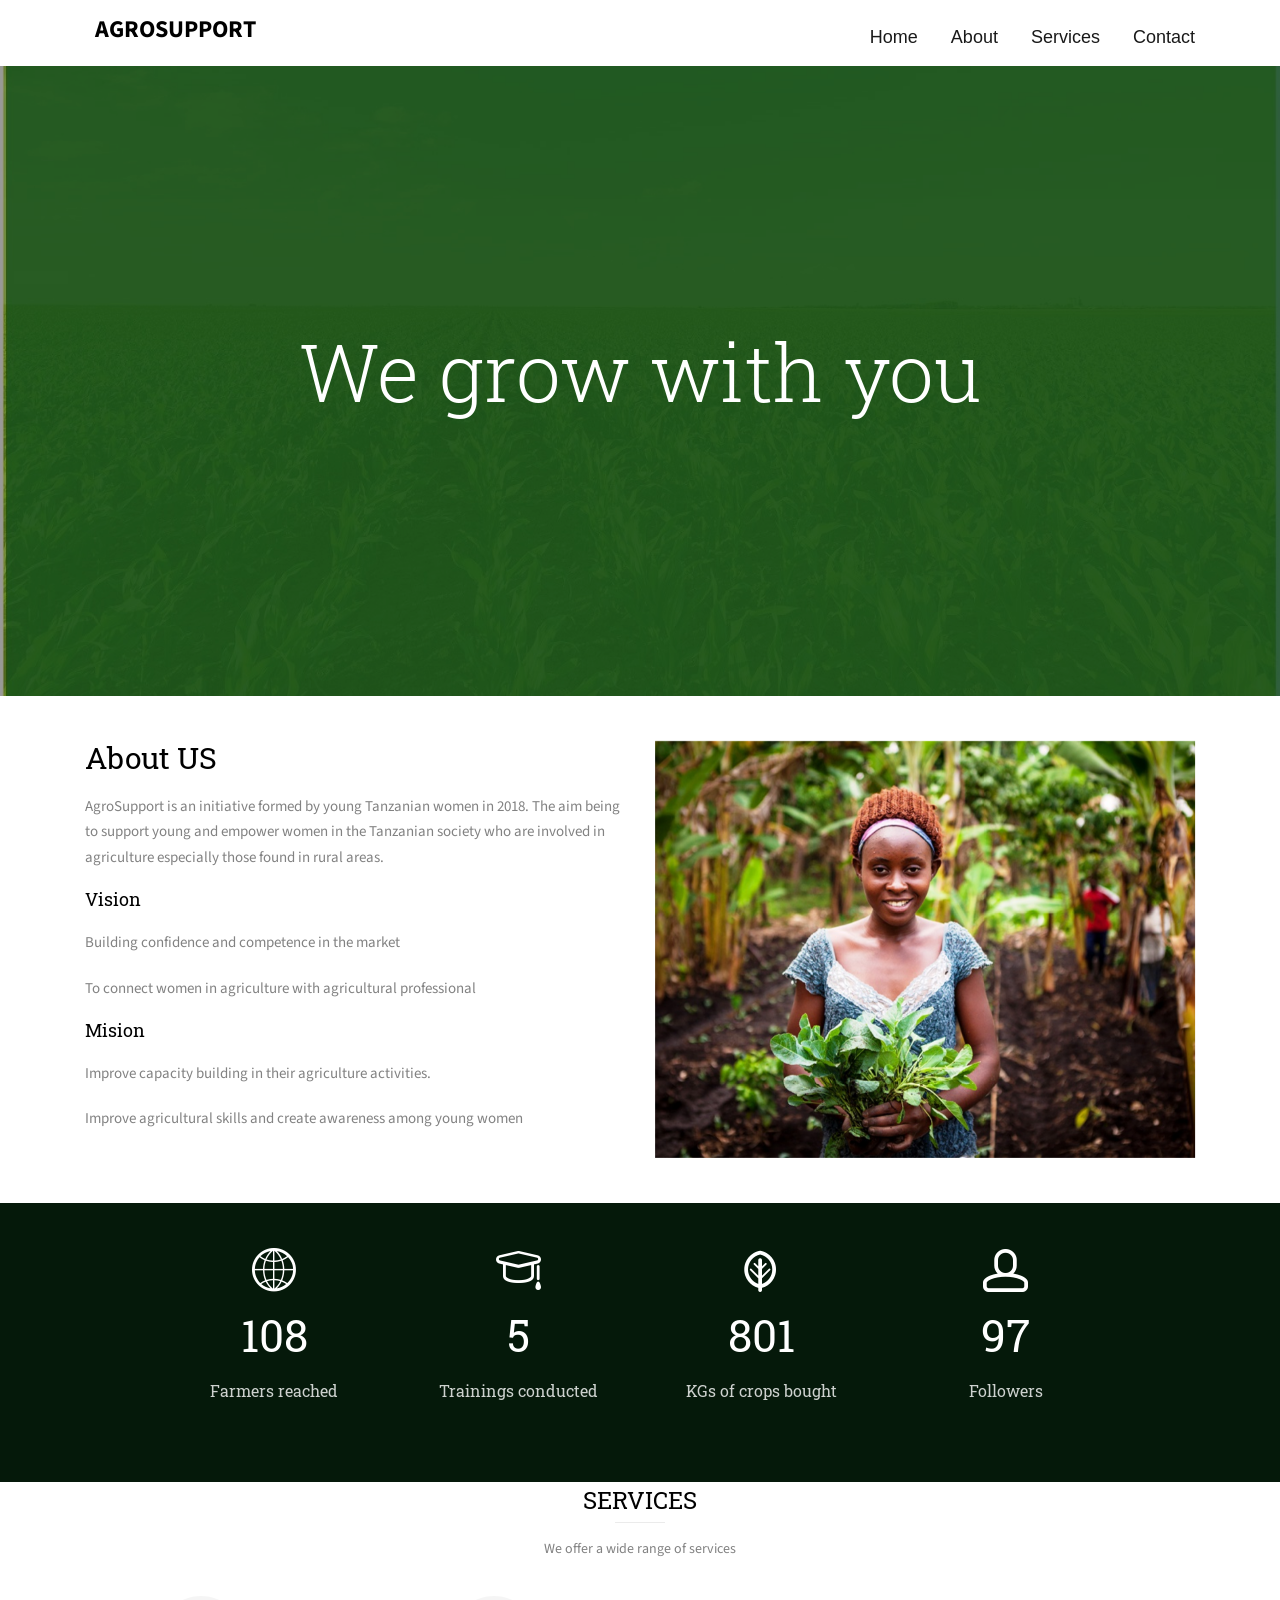
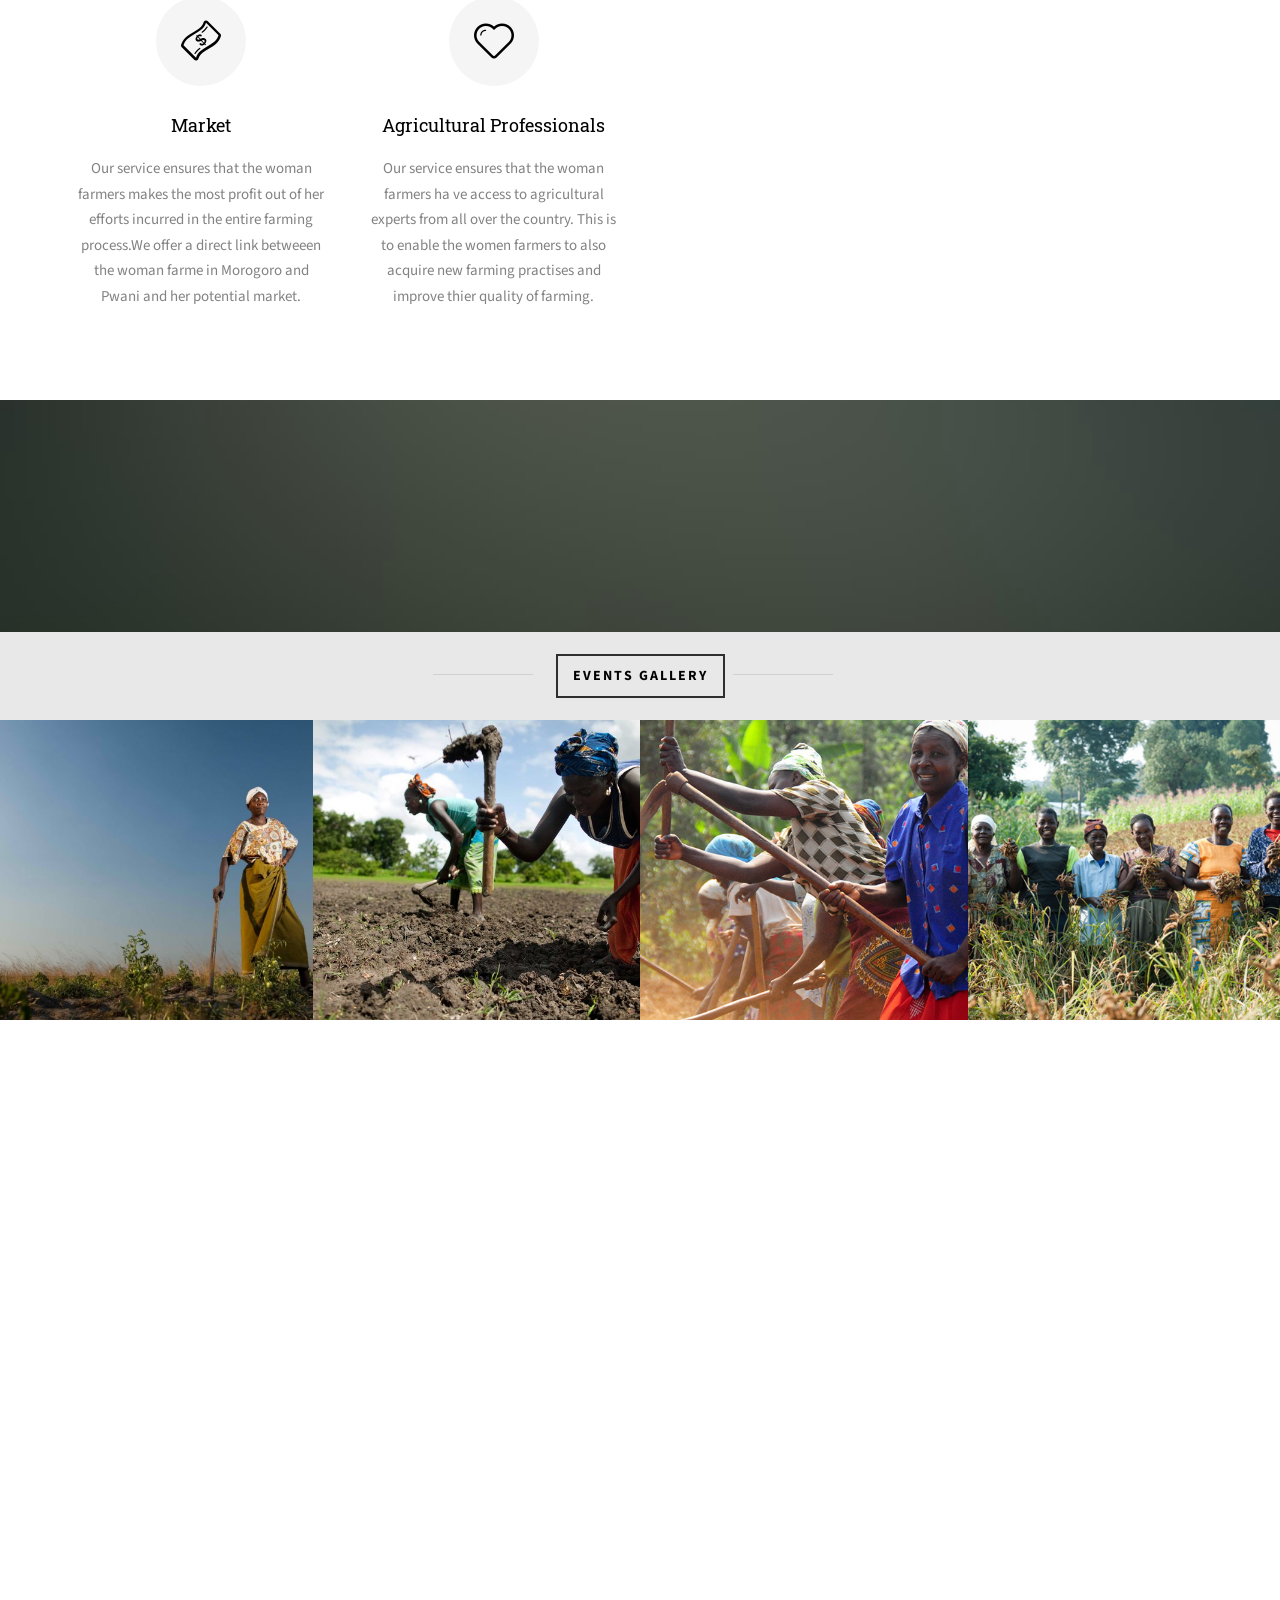
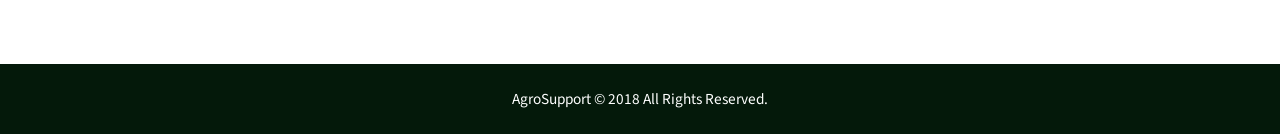
==== commit e07e53a2: "nav changes" ====
--- a/about.html
+++ b/about.html
@@ -1,362 +1,379 @@
 <!DOCTYPE HTML>
 <html>
-	<head>
-	<meta charset="utf-8">
-	<meta http-equiv="X-UA-Compatible" content="IE=edge">
-	<title>AgroSupport</title>
-	<meta name="viewport" content="width=device-width, initial-scale=1">
-	<meta name="description" content="Platform to enable Tanzanian farmers to sell market their crops  and 
-	interact with agricultural proffesionals" />
-	<meta name="keywords" content="agruculture, Tanzania market, Tanzania agrotech" />
-	<meta name="author" content="agrosupport" />
-	<link rel="icon" class="browser-logo" href="">
-	<link href="https://fonts.googleapis.com/css?family=Source+Sans+Pro:300,400,600,700" rel="stylesheet">
-	<link href="https://fonts.googleapis.com/css?family=Roboto+Slab:300,400" rel="stylesheet">
-	
-	<!-- Animate.css -->
-	<link rel="stylesheet" href="css/animate.css">
-	<!-- Icomoon Icon Fonts-->
-	<link rel="stylesheet" href="css/icomoon.css">
-	<!-- Bootstrap  -->
-	<link rel="stylesheet" href="css/bootstrap.css">
-	<!-- Flexslider  -->
-	<link rel="stylesheet" href="css/flexslider.css">
-	<!-- Theme style  -->
-	<link rel="stylesheet" href="css/style.css">
-
-	<!-- Modernizr JS -->
-	<script src="js/modernizr-2.6.2.min.js"></script>
-	<!-- FOR IE9 below -->
-	<!--[if lt IE 9]>
+
+<head>
+    <meta charset="utf-8">
+    <meta http-equiv="X-UA-Compatible" content="IE=edge">
+    <title>AgroSupport</title>
+    <meta name="viewport" content="width=device-width, initial-scale=1">
+    <meta name="description" content="Free HTML5 Website Template by freehtml5.co" />
+    <meta name="keywords" content="free website templates, free html5, free template, free bootstrap, free website template, html5, css3, mobile first, responsive" />
+    <meta name="author" content="freehtml5.co" />
+
+    <!-- Facebook and Twitter integration -->
+    <meta property="og:title" content="" />
+    <meta property="og:image" content="" />
+    <meta property="og:url" content="" />
+    <meta property="og:site_name" content="" />
+    <meta property="og:description" content="" />
+    <meta name="twitter:title" content="" />
+    <meta name="twitter:image" content="" />
+    <meta name="twitter:url" content="" />
+    <meta name="twitter:card" content="" />
+
+    <link href="https://fonts.googleapis.com/css?family=Source+Sans+Pro:300,400,600,700" rel="stylesheet">
+    <link href="https://fonts.googleapis.com/css?family=Roboto+Slab:300,400" rel="stylesheet">
+
+    <!-- Animate.css -->
+    <link rel="stylesheet" href="css/animate.css">
+    <!-- Icomoon Icon Fonts-->
+    <link rel="stylesheet" href="css/icomoon.css">
+    <!-- Bootstrap  -->
+    <link rel="stylesheet" href="css/bootstrap.css">
+
+    <!-- Magnific Popup -->
+    <link rel="stylesheet" href="css/magnific-popup.css">
+
+    <!-- Owl Carousel  -->
+    <link rel="stylesheet" href="css/owl.carousel.min.css">
+    <link rel="stylesheet" href="css/owl.theme.default.min.css">
+
+    <!-- Flexslider  -->
+    <link rel="stylesheet" href="css/flexslider.css">
+
+
+
+    <!-- Theme style  -->
+    <link rel="stylesheet" href="css/style.css">
+
+    <!-- Modernizr JS -->
+    <script src="js/modernizr-2.6.2.min.js"></script>
+    <!-- FOR IE9 below -->
+    <!--[if lt IE 9]>
 	<script src="js/respond.min.js"></script>
 	<![endif]-->
 
-	</head>
-	<body>
-		
-	<div class="header"></div>
-	
-	<div id="page">
-		<nav class="fh5co-nav" role="navigation">
-		
-			<div class="top-menu">
-				<div class="container">
-					<div class="row">
-						<div class="col-xs-2">
-							<div id="fh5co-logo"><a href="index.html">AgroSupport<span></span></a></div>
-						</div>
-						<div class="col-xs-10 text-right menu-1">
-							<ul >
-								<li class="links"><a href="index.html">Home</a></li>
-								<li class="links"><a href="#fh5co-about">About</a></li>
-								<li class="links"><a href="#fh5co-service-offered">Services</a></li>
-								<li class="links"><a href="#fh5co-footer">Contact</a></li>
-								
-							</ul>
-						</div>
-					</div>
-					
-				</div>
-			</div>
-		</nav>
-	
-		<aside id="home">
-			<div class="flexslider">
-				<ul class="slides">
-					<li style="background-image: url(images/farmlarge3.jpg);">
-						<div class="overlay-gradient"></div>
-						<div class="container">
-							<div class="row">
-								<div class="col-md-8 col-md-offset-2 text-center slider-text">
-									<div class="slider-text-inner">
-										<h1 class="heading-section">We grow with you</h1>
-										<!--<a href="#section08"><span></span><span></span><span></span>Scroll</a>-->
-									</div>
-								</div>
-							</div>
-						</div>
-					</li>
-				</ul>
-			</div>
-		</aside>
-
-		<div id="fh5co-about">
-			<div class="container">
-				<div class="col-md-6 animate-box">
-					
-					<h2>About US</h2>
-					<p>AgroSupport is an initiative formed by young Tanzanian women in 2018.
-							The aim being to support young and empower women in the Tanzanian society who are involved
-							in agriculture especially those found in rural areas.</p>
-
-					<h4>Vision</h4>
-					<p>Building confidence and competence in the market</p>
-					<p>To connect women in agriculture with agricultural professional </p>
-
-					<h4>Mision</h4>
-					<p>Improve capacity building in their agriculture activities.</p>
-					<p>Improve agricultural skills and create awareness among young women</p>
-					
-					
-				</div>
-				<div class="col-md-6">
-					<img class="img-responsive" src="images/women4.jpg" alt="Young woman farmer">
-				</div>
-			</div>
-		</div>
-
-		<div id="fh5co-counter" class="fh5co-counters" style="background-color: #0a3315" data-stellar-background-ratio="0.5">
-			<div class="overlay"></div>
-			<div class="container">
-				<div class="row">
-					<div class="col-md-10 col-md-offset-1">
-						<div class="row">
-							<div class="col-md-3 col-sm-6 text-center animate-box">
-								<span class="icon"><i class="icon-world"></i></span>
-								<span class="fh5co-counter js-counter" data-from="0" data-to="1200" data-speed="5000" data-refresh-interval="50"></span>
-								<span class="fh5co-counter-label">Farmers reached</span>
-							</div>
-							<div class="col-md-3 col-sm-6 text-center animate-box">
-								<span class="icon"><i class="icon-study"></i></span>
-								<span class="fh5co-counter js-counter" data-from="0" data-to="56" data-speed="5000" data-refresh-interval="50"></span>
-								<span class="fh5co-counter-label">Trainings conducted</span>
-							</div>
-							<div class="col-md-3 col-sm-6 text-center animate-box">
-								<span class="icon"><i class="icon-leaf"></i></span>
-								<span class="fh5co-counter js-counter" data-from="0" data-to="8900" data-speed="5000" data-refresh-interval="50"></span>
-								<span class="fh5co-counter-label">KGs of crops bought</span>
-							</div>
-							<div class="col-md-3 col-sm-6 text-center animate-box">
-								<span class="icon"><i class="icon-head"></i></span>
-								<span class="fh5co-counter js-counter" data-from="0" data-to="1080" data-speed="5000" data-refresh-interval="50"></span>
-								<span class="fh5co-counter-label">Followers</span>
-							</div>
-						</div>
-					</div>
-				</div>
-			</div>
-		</div>
-
-		<div id="fh5co-service-offered">
-			<div class="container">
-				<div class="row animate-box">
-					<div class="col-md-6 col-md-offset-3 text-center fh5co-heading">
-						<h2>Services</h2>
-						<p>We offer a wide range of services</p>
-					</div>
-				</div>
-				<div class="row">
-					<div class="col-md-3 col-sm-6 text-center animate-box">
-						<div class="services">
-							<span class="icon">
-								<i class="icon-banknote"></i>
-							</span>
-							<div class="desc">
-								<h3><a href="#">Market</a></h3>
-								<p>Our service ensures that the woman farmers makes the most profit out 
-										of her efforts incurred in the entire farming process.We offer a direct link betweeen the woman farme
-										in Morogoro and Pwani and her potential market.</p>
-							</div>
-						</div>
-					</div>
-					<div class="col-md-3 col-sm-6 text-center animate-box">
-						<div class="services">
-							<span class="icon">
-								<i class="icon-heart4"></i>
-							</span>
-							<div class="desc">
-								<h3><a href="#">Agricultural Professionals</a></h3>
-								<p>Our service ensures that the woman farmers ha
-										ve access to agricultural experts from all over the country. This is to enable the women farmers
-										to also acquire new farming practises and improve thier quality of farming.</p>
-							</div>
-						</div>
-					</div>
-					<div class="col-md-3 col-sm-6 text-center animate-box">
-						<div class="services">
-							<span class="icon">
-								<i class="icon-banknote"></i>
-							</span>
-							<div class="desc">
-								<h3><a href="#">Business advice</a></h3>
-								<p>We enable the women farmer to be regularly updated on the best practises on how to grow her business. 
-									We link the women farmers with other well established women famers for advice and guidance as well  as 
-									expose them to various agricultural expos where they can benefit from.
-								</p>
-							</div>
-						</div>
-					</div>
-					<div class="col-md-3 col-sm-6 text-center animate-box">
-						<div class="services">
-							<span class="icon">
-								<i class="icon-lab2"></i>
-							</span>
-							<div class="desc">
-								<h3><a href="#">Agricultural equipments</a></h3>
-								<p>We also help the woman farmer when it comes to access
-										ing the most updated and affordable agricultural equipments. We advise and 
-										connect them with supplier of such equipments located nearest to the farmer's location.</p>
-							</div>
-						</div>
-					</div>
-				</div>
-			</div>
-		</div>
-
-		<div id="fh5co-register" style="background-image: url(images/img_bg_2.jpg);">
-			<div class="overlay"></div>
-			<div class="row">
-				<div class="col-md-8 col-md-offset-2 animate-box">
-					<div class="date-counter text-center">
-						<h2>Partners</h2>
-						
-						<a href="https://dlab.or.tz/"><img src="images/dlab.png" width="150px"></a>
-						<a href="http://www.fsdt.or.tz/"><img src="images/FSDT-Logo.png" width="180px"  class="fsdtlogo"></a>
-
-						
-					</div>
-				</div>
-			</div>
-		</div>
-
-		<div id="fh5co-gallery" class="fh5co-bg-section">
-			<div class="row text-center">
-				<h2><span>Events Gallery</span></h2>
-			</div>
-			<div class="row">
-				<div class="col-md-3 col-padded">
-					<a href="#" class="gallery" style="background-image: url(images/w1.jpg);"></a>
-				</div>
-				<div class="col-md-3 col-padded">
-					<a href="#" class="gallery" style="background-image: url(images/w2.jpg);"></a>
-				</div>
-				<div class="col-md-3 col-padded">
-					<a href="#" class="gallery" style="background-image: url(images/w3.jpg);"></a>
-				</div>
-				<div class="col-md-3 col-padded">
-					<a href="#" class="gallery" style="background-image: url(images/w4.jpg);"></a>
-				</div>
-			</div>
-		</div>
-
-		<div id="fh5co-contact">
-				<div class="container">
-					<div class="row">
-						<div class="col-md-5 col-md-push-1 animate-box">
-							
-							<div class="fh5co-contact-info">
-								<h3>Contact Information</h3>
-								<ul>
-									<li class="address">Sayansi Junction, <br> CoICT UDSM<br> Dar es Salaam</li>
-									<li class="phone"><a href="tel://1234567920">+ 1235 2355 98</a></li>
-									<li class="email"><a href="mailto:info@yoursite.com">info@agrosupport.co.tz</a></li>
-									<li class="twitter"><a href="http://twitter.com">Twitter</a></li>
-									<li class="instagram"><a href="http://instagram.com">Instagram</a></li>
-								</ul>
-							</div>
-		
-						</div>
-						<div class="col-md-6 animate-box">
-							<h3>Get In Touch</h3>
-							<form action="#">
-								<div class="row form-group">
-									<div class="col-md-6">
-										<!-- <label for="fname">First Name</label> -->
-										<input type="text" id="fname" class="form-control" placeholder="Your firstname">
-									</div>
-									<div class="col-md-6">
-										<!-- <label for="lname">Last Name</label> -->
-										<input type="text" id="lname" class="form-control" placeholder="Your lastname">
-									</div>
-								</div>
-		
-								<div class="row form-group">
-									<div class="col-md-12">
-										<!-- <label for="email">Email</label> -->
-										<input type="text" id="email" class="form-control" placeholder="Your email address">
-									</div>
-								</div>
-		
-								<div class="row form-group">
-									<div class="col-md-12">
-										<!-- <label for="subject">Subject</label> -->
-										<input type="text" id="subject" class="form-control" placeholder="Your subject of this message">
-									</div>
-								</div>
-		
-								<div class="row form-group">
-									<div class="col-md-12">
-										<!-- <label for="message">Message</label> -->
-										<textarea name="message" id="message" cols="30" rows="10" class="form-control" placeholder="Your message"></textarea>
-									</div>
-								</div>
-								<div class="form-group">
-									<input type="submit" value="Send Message" class="btn btn-primary" style="border-radius:10px;">
-								</div>
-		
-							</form>		
-						</div>
-					</div>
-					
-				</div>
-		</div>
-		
-		<footer id="footer" >
-			<div class="container">
-				<div class="row ">
-					<div class="col-md-12 text-center">
-						<p>
-							<small class="block">AgroSupport &copy; 2018 All Rights Reserved.</small>
-						</p>
-					</div>
-					
-				</div>
-
-			</div>
-		</footer>
-
-		<div class="gototop js-top">
-			<a href="#" class="js-gotop"><i class="icon-arrow-up"></i></a>
-		</div>
-	</div>
-	<!-- jQuery -->
-	<script src="js/jquery.min.js"></script>
-	<!-- jQuery Easing -->
-	<script src="js/jquery.easing.1.3.js"></script>
-	<!-- Bootstrap -->
-	<script src="js/bootstrap.min.js"></script>
-	<!-- Waypoints -->
-	<script src="js/jquery.waypoints.min.js"></script>
-	<!-- Stellar Parallax -->
-	<script src="js/jquery.stellar.min.js"></script>
-	
-	<!-- Flexslider -->
-	<script src="js/jquery.flexslider-min.js"></script>
-	<!-- countTo -->
-	<script src="js/jquery.countTo.js"></script>
-	
-	<!-- Count Down -->
-	<script src="js/simplyCountdown.js"></script>
-	<!-- Main -->
-	<script src="js/main.js"></script>
-	<script>
-    var d = new Date(new Date().getTime() + 1000 * 120 * 120 * 2000);
-
-    // default example
-    simplyCountdown('.simply-countdown-one', {
-        year: d.getFullYear(),
-        month: d.getMonth() + 1,
-        day: d.getDate()
-    });
-
-    //jQuery example
-    $('#simply-countdown-losange').simplyCountdown({
-        year: d.getFullYear(),
-        month: d.getMonth() + 1,
-        day: d.getDate(),
-        enableUtc: false
-    });
-	</script>
-	</body>
-</html>
-
+</head>
+
+<body>
+
+    <div class="fh5co-loader"></div>
+
+    <div id="page">
+        <nav class="fh5co-nav" role="navigation">
+
+            <div class="top-menu">
+                <div class="container">
+                    <div class="row">
+                        <div class="col-xs-2">
+                            <div id="fh5co-logo"><a href="index.html">AgroSupport<span></span></a></div>
+                        </div>
+                        <div class="col-xs-10 text-right menu-1">
+                            <ul>
+                                <li class="links"><a href="index.html">Home</a></li>
+                                <li class="links"><a href="#fh5co-about">About</a></li>
+                                <li class="links"><a href="#fh5co-service-offered">Services</a></li>
+                                <li class="links"><a href="#fh5co-footer">Contact</a></li>
+
+                            </ul>
+                        </div>
+                    </div>
+
+                </div>
+            </div>
+        </nav>
+
+        <aside id="fh5co-hero">
+            <div class="flexslider">
+                <ul class="slides">
+                    <li style="background-image: url(images/farmlarge3.jpg);">
+                        <div class="overlay-gradient"></div>
+                        <div class="container">
+                            <div class="row">
+                                <div class="col-md-8 col-md-offset-2 text-center slider-text">
+                                    <div class="slider-text-inner">
+                                        <h1 class="heading-section">We grow with you</h1>
+
+                                    </div>
+                                </div>
+                            </div>
+                        </div>
+                    </li>
+                </ul>
+            </div>
+        </aside>
+
+        <div id="fh5co-about">
+            <div class="container">
+                <div class="col-md-6 animate-box">
+
+                    <h2>About US</h2>
+                    <p>AgroSupport is an initiative formed by young Tanzanian women in 2018. The aim being to support young and empower women in the Tanzanian society who are involved in agriculture especially those found in rural areas.</p>
+
+                    <h4>Vision</h4>
+                    <p>Building confidence and competence in the market</p>
+                    <p>To connect women in agriculture with agricultural professional </p>
+
+                    <h4>Mision</h4>
+                    <p>Improve capacity building in their agriculture activities.</p>
+                    <p>Improve agricultural skills and create awareness among young women</p>
+
+
+                </div>
+                <div class="col-md-6">
+                    <img class="img-responsive" src="images/women4.jpg" alt="Young woman farmer">
+                </div>
+            </div>
+        </div>
+
+        <div id="fh5co-counter" class="fh5co-counters" style="background-color: #0a3315" data-stellar-background-ratio="0.5">
+            <div class="overlay"></div>
+            <div class="container">
+                <div class="row">
+                    <div class="col-md-10 col-md-offset-1">
+                        <div class="row">
+                            <div class="col-md-3 col-sm-6 text-center animate-box">
+                                <span class="icon"><i class="icon-world"></i></span>
+                                <span class="fh5co-counter js-counter" data-from="0" data-to="1200" data-speed="5000" data-refresh-interval="50"></span>
+                                <span class="fh5co-counter-label">Farmers reached</span>
+                            </div>
+                            <div class="col-md-3 col-sm-6 text-center animate-box">
+                                <span class="icon"><i class="icon-study"></i></span>
+                                <span class="fh5co-counter js-counter" data-from="0" data-to="56" data-speed="5000" data-refresh-interval="50"></span>
+                                <span class="fh5co-counter-label">Trainings conducted</span>
+                            </div>
+                            <div class="col-md-3 col-sm-6 text-center animate-box">
+                                <span class="icon"><i class="icon-leaf"></i></span>
+                                <span class="fh5co-counter js-counter" data-from="0" data-to="8900" data-speed="5000" data-refresh-interval="50"></span>
+                                <span class="fh5co-counter-label">KGs of crops bought</span>
+                            </div>
+                            <div class="col-md-3 col-sm-6 text-center animate-box">
+                                <span class="icon"><i class="icon-head"></i></span>
+                                <span class="fh5co-counter js-counter" data-from="0" data-to="1080" data-speed="5000" data-refresh-interval="50"></span>
+                                <span class="fh5co-counter-label">Followers</span>
+                            </div>
+                        </div>
+                    </div>
+                </div>
+            </div>
+        </div>
+
+        <div id="fh5co-service-offered">
+            <div class="container">
+                <div class="row animate-box">
+                    <div class="col-md-6 col-md-offset-3 text-center fh5co-heading">
+                        <h2>Services</h2>
+                        <p>We offer a wide range of services</p>
+                    </div>
+                </div>
+                <div class="row">
+                    <div class="col-md-3 col-sm-6 text-center animate-box">
+                        <div class="services">
+                            <span class="icon">
+							<i class="icon-banknote"></i>
+						</span>
+                            <div class="desc">
+                                <h3><a href="#">Market</a></h3>
+                                <p>Our service ensures that the woman farmers makes the most profit out of her efforts incurred in the entire farming process.We offer a direct link betweeen the woman farme in Morogoro and Pwani and her potential market.</p>
+                            </div>
+                        </div>
+                    </div>
+                    <div class="col-md-3 col-sm-6 text-center animate-box">
+                        <div class="services">
+                            <span class="icon">
+							<i class="icon-heart4"></i>
+						</span>
+                            <div class="desc">
+                                <h3><a href="#">Agricultural Professionals</a></h3>
+                                <p>Our service ensures that the woman farmers ha ve access to agricultural experts from all over the country. This is to enable the women farmers to also acquire new farming practises and improve thier quality of farming.</p>
+                            </div>
+                        </div>
+                    </div>
+                    <div class="col-md-3 col-sm-6 text-center animate-box">
+                        <div class="services">
+                            <span class="icon">
+							<i class="icon-banknote"></i>
+						</span>
+                            <div class="desc">
+                                <h3><a href="#">Business advice</a></h3>
+                                <p>We enable the women farmer to be regularly updated on the best practises on how to grow her business. We link the women farmers with other well established women famers for advice and guidance as well as expose them to
+                                    various agricultural expos where they can benefit from.
+                                </p>
+                            </div>
+                        </div>
+                    </div>
+                    <div class="col-md-3 col-sm-6 text-center animate-box">
+                        <div class="services">
+                            <span class="icon">
+							<i class="icon-lab2"></i>
+						</span>
+                            <div class="desc">
+                                <h3><a href="#">Agricultural equipments</a></h3>
+                                <p>We also help the woman farmer when it comes to access ing the most updated and affordable agricultural equipments. We advise and connect them with supplier of such equipments located nearest to the farmer's location.</p>
+                            </div>
+                        </div>
+                    </div>
+                </div>
+            </div>
+        </div>
+
+        <div id="fh5co-register" style="background-image: url(images/img_bg_2.jpg);">
+            <div class="overlay"></div>
+            <div class="row">
+                <div class="col-md-8 col-md-offset-2 animate-box">
+                    <div class="date-counter text-center">
+                        <h2>Partners</h2>
+
+                        <a href="https://dlab.or.tz/"><img src="images/dlab.png" width="150px"></a>
+                        <a href="http://www.fsdt.or.tz/"><img src="images/FSDT-Logo.png" width="180px" class="fsdtlogo"></a>
+
+
+                    </div>
+                </div>
+            </div>
+        </div>
+
+        <div id="fh5co-gallery" class="fh5co-bg-section">
+            <div class="row text-center">
+                <h2><span>Events Gallery</span></h2>
+            </div>
+            <div class="row">
+                <div class="col-md-3 col-padded">
+                    <a href="#" class="gallery" style="background-image: url(images/w1.jpg);"></a>
+                </div>
+                <div class="col-md-3 col-padded">
+                    <a href="#" class="gallery" style="background-image: url(images/w2.jpg);"></a>
+                </div>
+                <div class="col-md-3 col-padded">
+                    <a href="#" class="gallery" style="background-image: url(images/w3.jpg);"></a>
+                </div>
+                <div class="col-md-3 col-padded">
+                    <a href="#" class="gallery" style="background-image: url(images/w4.jpg);"></a>
+                </div>
+            </div>
+        </div>
+
+        <div id="fh5co-contact">
+            <div class="container">
+                <div class="row">
+                    <div class="col-md-5 col-md-push-1 animate-box">
+
+                        <div class="fh5co-contact-info">
+                            <h3>Contact Information</h3>
+                            <ul>
+                                <li class="address">Sayansi Junction, <br> CoICT UDSM<br> Dar es Salaam</li>
+                                <li class="phone"><a href="tel://1234567920">+ 1235 2355 98</a></li>
+                                <li class="email"><a href="mailto:info@yoursite.com">info@agrosupport.co.tz</a></li>
+                                <li class="twitter"><a href="http://twitter.com">Twitter</a></li>
+                                <li class="instagram"><a href="http://instagram.com">Instagram</a></li>
+                            </ul>
+                        </div>
+
+                    </div>
+                    <div class="col-md-6 animate-box">
+                        <h3>Get In Touch</h3>
+                        <form action="#">
+                            <div class="row form-group">
+                                <div class="col-md-6">
+                                    <!-- <label for="fname">First Name</label> -->
+                                    <input type="text" id="fname" class="form-control" placeholder="Your firstname">
+                                </div>
+                                <div class="col-md-6">
+                                    <!-- <label for="lname">Last Name</label> -->
+                                    <input type="text" id="lname" class="form-control" placeholder="Your lastname">
+                                </div>
+                            </div>
+
+                            <div class="row form-group">
+                                <div class="col-md-12">
+                                    <!-- <label for="email">Email</label> -->
+                                    <input type="text" id="email" class="form-control" placeholder="Your email address">
+                                </div>
+                            </div>
+
+                            <div class="row form-group">
+                                <div class="col-md-12">
+                                    <!-- <label for="subject">Subject</label> -->
+                                    <input type="text" id="subject" class="form-control" placeholder="Your subject of this message">
+                                </div>
+                            </div>
+
+                            <div class="row form-group">
+                                <div class="col-md-12">
+                                    <!-- <label for="message">Message</label> -->
+                                    <textarea name="message" id="message" cols="30" rows="10" class="form-control" placeholder="Your message"></textarea>
+                                </div>
+                            </div>
+                            <div class="form-group">
+                                <input type="submit" value="Send Message" class="btn btn-primary" style="border-radius:10px;">
+                            </div>
+
+                        </form>
+                    </div>
+                </div>
+
+            </div>
+        </div>
+
+        <footer id="footer">
+            <div class="container">
+                <div class="row ">
+                    <div class="col-md-12 text-center">
+                        <p>
+                            <small class="block">AgroSupport &copy; 2018 All Rights Reserved.</small>
+                        </p>
+                    </div>
+
+                </div>
+
+            </div>
+        </footer>
+
+        <div class="gototop js-top">
+            <a href="#" class="js-gotop"><i class="icon-arrow-up"></i></a>
+        </div>
+
+        <!-- jQuery -->
+        <script src="js/jquery.min.js"></script>
+        <!-- jQuery Easing -->
+        <script src="js/jquery.easing.1.3.js"></script>
+        <!-- Bootstrap -->
+        <script src="js/bootstrap.min.js"></script>
+        <!-- Waypoints -->
+        <script src="js/jquery.waypoints.min.js"></script>
+        <!-- Stellar Parallax -->
+        <script src="js/jquery.stellar.min.js"></script>
+        <!-- Carousel -->
+        <script src="js/owl.carousel.min.js"></script>
+        <!-- Flexslider -->
+        <script src="js/jquery.flexslider-min.js"></script>
+        <!-- countTo -->
+        <script src="js/jquery.countTo.js"></script>
+        <!-- Magnific Popup -->
+        <script src="js/jquery.magnific-popup.min.js"></script>
+        <script src="js/magnific-popup-options.js"></script>
+        <!-- Count Down -->
+        <script src="js/simplyCountdown.js"></script>
+        <!-- Main -->
+        <script src="js/main.js"></script>
+        <script>
+            var d = new Date(new Date().getTime() + 1000 * 120 * 120 * 2000);
+
+            // default example
+            simplyCountdown('.simply-countdown-one', {
+                year: d.getFullYear(),
+                month: d.getMonth() + 1,
+                day: d.getDate()
+            });
+
+            //jQuery example
+            $('#simply-countdown-losange').simplyCountdown({
+                year: d.getFullYear(),
+                month: d.getMonth() + 1,
+                day: d.getDate(),
+                enableUtc: false
+            });
+        </script>
+</body>
+
+</html>
--- a/css/icomoon.css
+++ b/css/icomoon.css
@@ -0,0 +1,1791 @@
+@font-face {
+  font-family: 'icomoon';
+  src:  url('fonts/icomoon.eot?6py85u');
+  src:  url('fonts/icomoon.eot?6py85u#iefix') format('embedded-opentype'),
+    url('fonts/icomoon.ttf?6py85u') format('truetype'),
+    url('fonts/icomoon.woff?6py85u') format('woff'),
+    url('fonts/icomoon.svg?6py85u#icomoon') format('svg');
+  font-weight: normal;
+  font-style: normal;
+}
+
+[class^="icon-"], [class*=" icon-"] {
+  /* use !important to prevent issues with browser extensions that change fonts */
+  font-family: 'icomoon' !important;
+  speak-as: none;
+  font-style: normal;
+  font-weight: normal;
+  font-variant: normal;
+  text-transform: none;
+  line-height: 1;
+
+  /* Better Font Rendering =========== */
+  -webkit-font-smoothing: antialiased;
+  -moz-osx-font-smoothing: grayscale;
+}
+
+.icon-times:before {
+  content: "\e930";
+}
+.icon-tick:before {
+  content: "\e931";
+}
+.icon-plus:before {
+  content: "\e932";
+}
+.icon-minus:before {
+  content: "\e933";
+}
+.icon-equals:before {
+  content: "\e934";
+}
+.icon-divide:before {
+  content: "\e935";
+}
+.icon-chevron-right:before {
+  content: "\e936";
+}
+.icon-chevron-left:before {
+  content: "\e937";
+}
+.icon-arrow-right-thick:before {
+  content: "\e938";
+}
+.icon-arrow-left-thick:before {
+  content: "\e939";
+}
+.icon-th-small:before {
+  content: "\e93a";
+}
+.icon-th-menu:before {
+  content: "\e93b";
+}
+.icon-th-list:before {
+  content: "\e93c";
+}
+.icon-th-large:before {
+  content: "\e93d";
+}
+.icon-home:before {
+  content: "\e93e";
+}
+.icon-arrow-forward:before {
+  content: "\e93f";
+}
+.icon-arrow-back:before {
+  content: "\e940";
+}
+.icon-rss:before {
+  content: "\e941";
+}
+.icon-location:before {
+  content: "\e942";
+}
+.icon-link:before {
+  content: "\e943";
+}
+.icon-image:before {
+  content: "\e944";
+}
+.icon-arrow-up-thick:before {
+  content: "\e945";
+}
+.icon-arrow-down-thick:before {
+  content: "\e946";
+}
+.icon-starburst:before {
+  content: "\e947";
+}
+.icon-starburst-outline:before {
+  content: "\e948";
+}
+.icon-star3:before {
+  content: "\e949";
+}
+.icon-flow-children:before {
+  content: "\e94a";
+}
+.icon-export:before {
+  content: "\e94b";
+}
+.icon-delete2:before {
+  content: "\e94c";
+}
+.icon-delete-outline:before {
+  content: "\e94d";
+}
+.icon-cloud-storage:before {
+  content: "\e94e";
+}
+.icon-wi-fi:before {
+  content: "\e94f";
+}
+.icon-heart:before {
+  content: "\e950";
+}
+.icon-flash:before {
+  content: "\e951";
+}
+.icon-cancel:before {
+  content: "\e952";
+}
+.icon-backspace:before {
+  content: "\e953";
+}
+.icon-attachment:before {
+  content: "\e954";
+}
+.icon-arrow-move:before {
+  content: "\e955";
+}
+.icon-warning:before {
+  content: "\e956";
+}
+.icon-user:before {
+  content: "\e957";
+}
+.icon-radar:before {
+  content: "\e958";
+}
+.icon-lock-open:before {
+  content: "\e959";
+}
+.icon-lock-closed:before {
+  content: "\e95a";
+}
+.icon-location-arrow:before {
+  content: "\e95b";
+}
+.icon-info:before {
+  content: "\e95c";
+}
+.icon-user-delete:before {
+  content: "\e95d";
+}
+.icon-user-add:before {
+  content: "\e95e";
+}
+.icon-media-pause:before {
+  content: "\e95f";
+}
+.icon-group:before {
+  content: "\e960";
+}
+.icon-chart-pie:before {
+  content: "\e961";
+}
+.icon-chart-line:before {
+  content: "\e962";
+}
+.icon-chart-bar:before {
+  content: "\e963";
+}
+.icon-chart-area:before {
+  content: "\e964";
+}
+.icon-video:before {
+  content: "\e965";
+}
+.icon-point-of-interest:before {
+  content: "\e966";
+}
+.icon-infinity:before {
+  content: "\e967";
+}
+.icon-globe:before {
+  content: "\e968";
+}
+.icon-eye:before {
+  content: "\e969";
+}
+.icon-cog:before {
+  content: "\e96a";
+}
+.icon-camera:before {
+  content: "\e96b";
+}
+.icon-upload:before {
+  content: "\e96c";
+}
+.icon-scissors:before {
+  content: "\e96d";
+}
+.icon-refresh:before {
+  content: "\e96e";
+}
+.icon-pin:before {
+  content: "\e96f";
+}
+.icon-key:before {
+  content: "\e970";
+}
+.icon-info-large:before {
+  content: "\e971";
+}
+.icon-eject:before {
+  content: "\e972";
+}
+.icon-download:before {
+  content: "\e973";
+}
+.icon-zoom:before {
+  content: "\e974";
+}
+.icon-zoom-out:before {
+  content: "\e975";
+}
+.icon-zoom-in:before {
+  content: "\e976";
+}
+.icon-sort-numerically:before {
+  content: "\e977";
+}
+.icon-sort-alphabetically:before {
+  content: "\e978";
+}
+.icon-input-checked:before {
+  content: "\e979";
+}
+.icon-calender:before {
+  content: "\e97a";
+}
+.icon-world2:before {
+  content: "\e97b";
+}
+.icon-notes:before {
+  content: "\e97c";
+}
+.icon-code:before {
+  content: "\e97d";
+}
+.icon-arrow-sync:before {
+  content: "\e97e";
+}
+.icon-arrow-shuffle:before {
+  content: "\e97f";
+}
+.icon-arrow-repeat:before {
+  content: "\e980";
+}
+.icon-arrow-minimise:before {
+  content: "\e981";
+}
+.icon-arrow-maximise:before {
+  content: "\e982";
+}
+.icon-arrow-loop:before {
+  content: "\e983";
+}
+.icon-anchor:before {
+  content: "\e984";
+}
+.icon-spanner:before {
+  content: "\e985";
+}
+.icon-puzzle:before {
+  content: "\e986";
+}
+.icon-power:before {
+  content: "\e987";
+}
+.icon-plane:before {
+  content: "\e988";
+}
+.icon-pi:before {
+  content: "\e989";
+}
+.icon-phone:before {
+  content: "\e98a";
+}
+.icon-microphone2:before {
+  content: "\e98b";
+}
+.icon-media-rewind:before {
+  content: "\e98c";
+}
+.icon-flag:before {
+  content: "\e98d";
+}
+.icon-adjust-brightness:before {
+  content: "\e98e";
+}
+.icon-waves:before {
+  content: "\e98f";
+}
+.icon-social-twitter:before {
+  content: "\e990";
+}
+.icon-social-facebook:before {
+  content: "\e991";
+}
+.icon-social-dribbble:before {
+  content: "\e992";
+}
+.icon-media-stop:before {
+  content: "\e993";
+}
+.icon-media-record:before {
+  content: "\e994";
+}
+.icon-media-play:before {
+  content: "\e995";
+}
+.icon-media-fast-forward:before {
+  content: "\e996";
+}
+.icon-media-eject:before {
+  content: "\e997";
+}
+.icon-social-vimeo:before {
+  content: "\e998";
+}
+.icon-social-tumbler:before {
+  content: "\e999";
+}
+.icon-social-skype:before {
+  content: "\e99a";
+}
+.icon-social-pinterest:before {
+  content: "\e99b";
+}
+.icon-social-linkedin:before {
+  content: "\e99c";
+}
+.icon-social-last-fm:before {
+  content: "\e99d";
+}
+.icon-social-github:before {
+  content: "\e99e";
+}
+.icon-social-flickr:before {
+  content: "\e99f";
+}
+.icon-at:before {
+  content: "\e9a0";
+}
+.icon-times-outline:before {
+  content: "\e9a1";
+}
+.icon-plus-outline:before {
+  content: "\e9a2";
+}
+.icon-minus-outline:before {
+  content: "\e9a3";
+}
+.icon-tick-outline:before {
+  content: "\e9a4";
+}
+.icon-th-large-outline:before {
+  content: "\e9a5";
+}
+.icon-equals-outline:before {
+  content: "\e9a6";
+}
+.icon-divide-outline:before {
+  content: "\e9a7";
+}
+.icon-chevron-right-outline:before {
+  content: "\e9a8";
+}
+.icon-chevron-left-outline:before {
+  content: "\e9a9";
+}
+.icon-arrow-right-outline:before {
+  content: "\e9aa";
+}
+.icon-arrow-left-outline:before {
+  content: "\e9ab";
+}
+.icon-th-small-outline:before {
+  content: "\e9ac";
+}
+.icon-th-menu-outline:before {
+  content: "\e9ad";
+}
+.icon-th-list-outline:before {
+  content: "\e9ae";
+}
+.icon-news2:before {
+  content: "\e9b1";
+}
+.icon-home-outline:before {
+  content: "\e9b2";
+}
+.icon-arrow-up-outline:before {
+  content: "\e9b3";
+}
+.icon-arrow-forward-outline:before {
+  content: "\e9b4";
+}
+.icon-arrow-down-outline:before {
+  content: "\e9b5";
+}
+.icon-arrow-back-outline:before {
+  content: "\e9b6";
+}
+.icon-trash3:before {
+  content: "\e9b7";
+}
+.icon-rss-outline:before {
+  content: "\e9b8";
+}
+.icon-message:before {
+  content: "\e9b9";
+}
+.icon-location-outline:before {
+  content: "\e9ba";
+}
+.icon-link-outline:before {
+  content: "\e9bb";
+}
+.icon-image-outline:before {
+  content: "\e9bc";
+}
+.icon-export-outline:before {
+  content: "\e9bd";
+}
+.icon-cross:before {
+  content: "\e9be";
+}
+.icon-wi-fi-outline:before {
+  content: "\e9bf";
+}
+.icon-star-outline:before {
+  content: "\e9c0";
+}
+.icon-media-pause-outline:before {
+  content: "\e9c1";
+}
+.icon-mail:before {
+  content: "\e9c2";
+}
+.icon-heart-outline:before {
+  content: "\e9c3";
+}
+.icon-flash-outline:before {
+  content: "\e9c4";
+}
+.icon-cancel-outline:before {
+  content: "\e9c5";
+}
+.icon-beaker:before {
+  content: "\e9c6";
+}
+.icon-arrow-move-outline:before {
+  content: "\e9c7";
+}
+.icon-watch2:before {
+  content: "\e9c8";
+}
+.icon-warning-outline:before {
+  content: "\e9c9";
+}
+.icon-time:before {
+  content: "\e9ca";
+}
+.icon-radar-outline:before {
+  content: "\e9cb";
+}
+.icon-lock-open-outline:before {
+  content: "\e9cc";
+}
+.icon-location-arrow-outline:before {
+  content: "\e9cd";
+}
+.icon-info-outline:before {
+  content: "\e9ce";
+}
+.icon-backspace-outline:before {
+  content: "\e9cf";
+}
+.icon-attachment-outline:before {
+  content: "\e9d0";
+}
+.icon-user-outline:before {
+  content: "\e9d1";
+}
+.icon-user-delete-outline:before {
+  content: "\e9d2";
+}
+.icon-user-add-outline:before {
+  content: "\e9d3";
+}
+.icon-lock-closed-outline:before {
+  content: "\e9d4";
+}
+.icon-group-outline:before {
+  content: "\e9d5";
+}
+.icon-chart-pie-outline:before {
+  content: "\e9d6";
+}
+.icon-chart-line-outline:before {
+  content: "\e9d7";
+}
+.icon-chart-bar-outline:before {
+  content: "\e9d8";
+}
+.icon-chart-area-outline:before {
+  content: "\e9d9";
+}
+.icon-video-outline:before {
+  content: "\e9da";
+}
+.icon-point-of-interest-outline:before {
+  content: "\e9db";
+}
+.icon-map:before {
+  content: "\e9dc";
+}
+.icon-key-outline:before {
+  content: "\e9dd";
+}
+.icon-infinity-outline:before {
+  content: "\e9de";
+}
+.icon-globe-outline:before {
+  content: "\e9df";
+}
+.icon-eye-outline:before {
+  content: "\e9e0";
+}
+.icon-cog-outline:before {
+  content: "\e9e1";
+}
+.icon-camera-outline:before {
+  content: "\e9e2";
+}
+.icon-upload-outline:before {
+  content: "\e9e3";
+}
+.icon-support:before {
+  content: "\e9e4";
+}
+.icon-scissors-outline:before {
+  content: "\e9e5";
+}
+.icon-refresh-outline:before {
+  content: "\e9e6";
+}
+.icon-info-large-outline:before {
+  content: "\e9e7";
+}
+.icon-eject-outline:before {
+  content: "\e9e8";
+}
+.icon-download-outline:before {
+  content: "\e9e9";
+}
+.icon-battery-mid:before {
+  content: "\e9ea";
+}
+.icon-battery-low:before {
+  content: "\e9eb";
+}
+.icon-battery-high:before {
+  content: "\e9ec";
+}
+.icon-zoom-outline:before {
+  content: "\e9ed";
+}
+.icon-zoom-out-outline:before {
+  content: "\e9ee";
+}
+.icon-zoom-in-outline:before {
+  content: "\e9ef";
+}
+.icon-tag3:before {
+  content: "\e9f0";
+}
+.icon-tabs-outline:before {
+  content: "\e9f1";
+}
+.icon-pin-outline:before {
+  content: "\e9f2";
+}
+.icon-message-typing:before {
+  content: "\e9f3";
+}
+.icon-directions:before {
+  content: "\e9f4";
+}
+.icon-battery-full:before {
+  content: "\e9f5";
+}
+.icon-battery-charge:before {
+  content: "\e9f6";
+}
+.icon-pipette:before {
+  content: "\e9f7";
+}
+.icon-pencil:before {
+  content: "\e9f8";
+}
+.icon-folder:before {
+  content: "\e9f9";
+}
+.icon-folder-delete:before {
+  content: "\e9fa";
+}
+.icon-folder-add:before {
+  content: "\e9fb";
+}
+.icon-edit:before {
+  content: "\e9fc";
+}
+.icon-document:before {
+  content: "\e9fd";
+}
+.icon-document-delete:before {
+  content: "\e9fe";
+}
+.icon-document-add:before {
+  content: "\e9ff";
+}
+.icon-brush:before {
+  content: "\ea00";
+}
+.icon-thumbs-up:before {
+  content: "\ea01";
+}
+.icon-thumbs-down:before {
+  content: "\ea02";
+}
+.icon-pen:before {
+  content: "\ea03";
+}
+.icon-sort-numerically-outline:before {
+  content: "\ea04";
+}
+.icon-sort-alphabetically-outline:before {
+  content: "\ea05";
+}
+.icon-social-last-fm-circular:before {
+  content: "\ea06";
+}
+.icon-social-github-circular:before {
+  content: "\ea07";
+}
+.icon-compass:before {
+  content: "\ea08";
+}
+.icon-bookmark:before {
+  content: "\ea09";
+}
+.icon-input-checked-outline:before {
+  content: "\ea0a";
+}
+.icon-code-outline:before {
+  content: "\ea0b";
+}
+.icon-calender-outline:before {
+  content: "\ea0c";
+}
+.icon-business-card:before {
+  content: "\ea0d";
+}
+.icon-arrow-up:before {
+  content: "\ea0e";
+}
+.icon-arrow-sync-outline:before {
+  content: "\ea0f";
+}
+.icon-arrow-right:before {
+  content: "\ea10";
+}
+.icon-arrow-repeat-outline:before {
+  content: "\ea11";
+}
+.icon-arrow-loop-outline:before {
+  content: "\ea12";
+}
+.icon-arrow-left:before {
+  content: "\ea13";
+}
+.icon-flow-switch:before {
+  content: "\ea14";
+}
+.icon-flow-parallel:before {
+  content: "\ea15";
+}
+.icon-flow-merge:before {
+  content: "\ea16";
+}
+.icon-document-text:before {
+  content: "\ea17";
+}
+.icon-clipboard:before {
+  content: "\ea18";
+}
+.icon-calculator:before {
+  content: "\ea19";
+}
+.icon-arrow-minimise-outline:before {
+  content: "\ea1a";
+}
+.icon-arrow-maximise-outline:before {
+  content: "\ea1b";
+}
+.icon-arrow-down:before {
+  content: "\ea1c";
+}
+.icon-gift:before {
+  content: "\ea1d";
+}
+.icon-film:before {
+  content: "\ea1e";
+}
+.icon-database:before {
+  content: "\ea1f";
+}
+.icon-bell:before {
+  content: "\ea20";
+}
+.icon-anchor-outline:before {
+  content: "\ea21";
+}
+.icon-adjust-contrast:before {
+  content: "\ea22";
+}
+.icon-world-outline:before {
+  content: "\ea23";
+}
+.icon-shopping-bag:before {
+  content: "\ea24";
+}
+.icon-power-outline:before {
+  content: "\ea25";
+}
+.icon-notes-outline:before {
+  content: "\ea26";
+}
+.icon-device-tablet:before {
+  content: "\ea27";
+}
+.icon-device-phone:before {
+  content: "\ea28";
+}
+.icon-device-laptop:before {
+  content: "\ea29";
+}
+.icon-device-desktop:before {
+  content: "\ea2a";
+}
+.icon-briefcase:before {
+  content: "\ea2b";
+}
+.icon-stopwatch:before {
+  content: "\ea2c";
+}
+.icon-spanner-outline:before {
+  content: "\ea2d";
+}
+.icon-puzzle-outline:before {
+  content: "\ea2e";
+}
+.icon-printer:before {
+  content: "\ea2f";
+}
+.icon-pi-outline:before {
+  content: "\ea30";
+}
+.icon-lightbulb:before {
+  content: "\ea31";
+}
+.icon-flag-outline:before {
+  content: "\ea32";
+}
+.icon-contacts:before {
+  content: "\ea33";
+}
+.icon-archive2:before {
+  content: "\ea34";
+}
+.icon-weather-stormy:before {
+  content: "\ea35";
+}
+.icon-weather-shower:before {
+  content: "\ea36";
+}
+.icon-weather-partly-sunny:before {
+  content: "\ea37";
+}
+.icon-weather-downpour:before {
+  content: "\ea38";
+}
+.icon-weather-cloudy:before {
+  content: "\ea39";
+}
+.icon-plane-outline:before {
+  content: "\ea3a";
+}
+.icon-phone-outline:before {
+  content: "\ea3b";
+}
+.icon-microphone-outline:before {
+  content: "\ea3c";
+}
+.icon-weather-windy:before {
+  content: "\ea3d";
+}
+.icon-weather-windy-cloudy:before {
+  content: "\ea3e";
+}
+.icon-weather-sunny:before {
+  content: "\ea3f";
+}
+.icon-weather-snow:before {
+  content: "\ea40";
+}
+.icon-weather-night:before {
+  content: "\ea41";
+}
+.icon-media-stop-outline:before {
+  content: "\ea42";
+}
+.icon-media-rewind-outline:before {
+  content: "\ea43";
+}
+.icon-media-record-outline:before {
+  content: "\ea44";
+}
+.icon-media-play-outline:before {
+  content: "\ea45";
+}
+.icon-media-fast-forward-outline:before {
+  content: "\ea46";
+}
+.icon-media-eject-outline:before {
+  content: "\ea47";
+}
+.icon-wine:before {
+  content: "\ea48";
+}
+.icon-waves-outline:before {
+  content: "\ea49";
+}
+.icon-ticket:before {
+  content: "\ea4a";
+}
+.icon-tags:before {
+  content: "\ea4b";
+}
+.icon-plug:before {
+  content: "\ea4c";
+}
+.icon-headphones:before {
+  content: "\ea4d";
+}
+.icon-credit-card:before {
+  content: "\ea4e";
+}
+.icon-coffee:before {
+  content: "\ea4f";
+}
+.icon-book:before {
+  content: "\ea50";
+}
+.icon-beer:before {
+  content: "\ea51";
+}
+.icon-volume2:before {
+  content: "\ea52";
+}
+.icon-volume-up:before {
+  content: "\ea53";
+}
+.icon-volume-mute:before {
+  content: "\ea54";
+}
+.icon-volume-down:before {
+  content: "\ea55";
+}
+.icon-social-vimeo-circular:before {
+  content: "\ea56";
+}
+.icon-social-twitter-circular:before {
+  content: "\ea57";
+}
+.icon-social-pinterest-circular:before {
+  content: "\ea58";
+}
+.icon-social-linkedin-circular:before {
+  content: "\ea59";
+}
+.icon-social-facebook-circular:before {
+  content: "\ea5a";
+}
+.icon-social-dribbble-circular:before {
+  content: "\ea5b";
+}
+.icon-tree:before {
+  content: "\ea5c";
+}
+.icon-thermometer2:before {
+  content: "\ea5d";
+}
+.icon-social-tumbler-circular:before {
+  content: "\ea5e";
+}
+.icon-social-skype-outline:before {
+  content: "\ea5f";
+}
+.icon-social-flickr-circular:before {
+  content: "\ea60";
+}
+.icon-social-at-circular:before {
+  content: "\ea61";
+}
+.icon-shopping-cart:before {
+  content: "\ea62";
+}
+.icon-messages:before {
+  content: "\ea63";
+}
+.icon-leaf:before {
+  content: "\ea64";
+}
+.icon-feather:before {
+  content: "\ea65";
+}
+.icon-eye2:before {
+  content: "\e064";
+}
+.icon-paper-clip:before {
+  content: "\e065";
+}
+.icon-mail5:before {
+  content: "\e066";
+}
+.icon-toggle:before {
+  content: "\e067";
+}
+.icon-layout:before {
+  content: "\e068";
+}
+.icon-link2:before {
+  content: "\e069";
+}
+.icon-bell2:before {
+  content: "\e06a";
+}
+.icon-lock3:before {
+  content: "\e06b";
+}
+.icon-unlock:before {
+  content: "\e06c";
+}
+.icon-ribbon2:before {
+  content: "\e06d";
+}
+.icon-image2:before {
+  content: "\e06e";
+}
+.icon-signal:before {
+  content: "\e06f";
+}
+.icon-target3:before {
+  content: "\e070";
+}
+.icon-clipboard3:before {
+  content: "\e071";
+}
+.icon-clock3:before {
+  content: "\e072";
+}
+.icon-watch:before {
+  content: "\e073";
+}
+.icon-air-play:before {
+  content: "\e074";
+}
+.icon-camera3:before {
+  content: "\e075";
+}
+.icon-video2:before {
+  content: "\e076";
+}
+.icon-disc:before {
+  content: "\e077";
+}
+.icon-printer3:before {
+  content: "\e078";
+}
+.icon-monitor:before {
+  content: "\e079";
+}
+.icon-server:before {
+  content: "\e07a";
+}
+.icon-cog2:before {
+  content: "\e07b";
+}
+.icon-heart3:before {
+  content: "\e07c";
+}
+.icon-paragraph:before {
+  content: "\e07d";
+}
+.icon-align-justify:before {
+  content: "\e07e";
+}
+.icon-align-left:before {
+  content: "\e07f";
+}
+.icon-align-center:before {
+  content: "\e080";
+}
+.icon-align-right:before {
+  content: "\e081";
+}
+.icon-book2:before {
+  content: "\e082";
+}
+.icon-layers2:before {
+  content: "\e083";
+}
+.icon-stack2:before {
+  content: "\e084";
+}
+.icon-stack-2:before {
+  content: "\e085";
+}
+.icon-paper:before {
+  content: "\e086";
+}
+.icon-paper-stack:before {
+  content: "\e087";
+}
+.icon-search3:before {
+  content: "\e088";
+}
+.icon-zoom-in2:before {
+  content: "\e089";
+}
+.icon-zoom-out2:before {
+  content: "\e08a";
+}
+.icon-reply2:before {
+  content: "\e08b";
+}
+.icon-circle-plus:before {
+  content: "\e08c";
+}
+.icon-circle-minus:before {
+  content: "\e08d";
+}
+.icon-circle-check:before {
+  content: "\e08e";
+}
+.icon-circle-cross:before {
+  content: "\e08f";
+}
+.icon-square-plus:before {
+  content: "\e090";
+}
+.icon-square-minus:before {
+  content: "\e091";
+}
+.icon-square-check:before {
+  content: "\e092";
+}
+.icon-square-cross:before {
+  content: "\e093";
+}
+.icon-microphone:before {
+  content: "\e094";
+}
+.icon-record:before {
+  content: "\e095";
+}
+.icon-skip-back:before {
+  content: "\e096";
+}
+.icon-rewind:before {
+  content: "\e097";
+}
+.icon-play4:before {
+  content: "\e098";
+}
+.icon-pause3:before {
+  content: "\e099";
+}
+.icon-stop3:before {
+  content: "\e09a";
+}
+.icon-fast-forward:before {
+  content: "\e09b";
+}
+.icon-skip-forward:before {
+  content: "\e09c";
+}
+.icon-shuffle2:before {
+  content: "\e09d";
+}
+.icon-repeat:before {
+  content: "\e09e";
+}
+.icon-folder2:before {
+  content: "\e09f";
+}
+.icon-umbrella:before {
+  content: "\e0a0";
+}
+.icon-moon:before {
+  content: "\e0a1";
+}
+.icon-thermometer:before {
+  content: "\e0a2";
+}
+.icon-drop:before {
+  content: "\e0a3";
+}
+.icon-sun2:before {
+  content: "\e0a4";
+}
+.icon-cloud3:before {
+  content: "\e0a5";
+}
+.icon-cloud-upload2:before {
+  content: "\e0a6";
+}
+.icon-cloud-download2:before {
+  content: "\e0a7";
+}
+.icon-upload4:before {
+  content: "\e0a8";
+}
+.icon-download4:before {
+  content: "\e0a9";
+}
+.icon-location3:before {
+  content: "\e0aa";
+}
+.icon-location-2:before {
+  content: "\e0ab";
+}
+.icon-map3:before {
+  content: "\e0ac";
+}
+.icon-battery:before {
+  content: "\e0ad";
+}
+.icon-head:before {
+  content: "\e0ae";
+}
+.icon-briefcase3:before {
+  content: "\e0af";
+}
+.icon-speech-bubble:before {
+  content: "\e0b0";
+}
+.icon-anchor2:before {
+  content: "\e0b1";
+}
+.icon-globe2:before {
+  content: "\e0b2";
+}
+.icon-box:before {
+  content: "\e0b3";
+}
+.icon-reload:before {
+  content: "\e0b4";
+}
+.icon-share3:before {
+  content: "\e0b5";
+}
+.icon-marquee:before {
+  content: "\e0b6";
+}
+.icon-marquee-plus:before {
+  content: "\e0b7";
+}
+.icon-marquee-minus:before {
+  content: "\e0b8";
+}
+.icon-tag:before {
+  content: "\e0b9";
+}
+.icon-power2:before {
+  content: "\e0ba";
+}
+.icon-command2:before {
+  content: "\e0bb";
+}
+.icon-alt:before {
+  content: "\e0bc";
+}
+.icon-esc:before {
+  content: "\e0bd";
+}
+.icon-bar-graph:before {
+  content: "\e0be";
+}
+.icon-bar-graph-2:before {
+  content: "\e0bf";
+}
+.icon-pie-graph:before {
+  content: "\e0c0";
+}
+.icon-star:before {
+  content: "\e0c1";
+}
+.icon-arrow-left3:before {
+  content: "\e0c2";
+}
+.icon-arrow-right3:before {
+  content: "\e0c3";
+}
+.icon-arrow-up3:before {
+  content: "\e0c4";
+}
+.icon-arrow-down3:before {
+  content: "\e0c5";
+}
+.icon-volume:before {
+  content: "\e0c6";
+}
+.icon-mute:before {
+  content: "\e0c7";
+}
+.icon-content-right:before {
+  content: "\e100";
+}
+.icon-content-left:before {
+  content: "\e101";
+}
+.icon-grid2:before {
+  content: "\e102";
+}
+.icon-grid-2:before {
+  content: "\e103";
+}
+.icon-columns:before {
+  content: "\e104";
+}
+.icon-loader:before {
+  content: "\e105";
+}
+.icon-bag:before {
+  content: "\e106";
+}
+.icon-ban:before {
+  content: "\e107";
+}
+.icon-flag3:before {
+  content: "\e108";
+}
+.icon-trash:before {
+  content: "\e109";
+}
+.icon-expand2:before {
+  content: "\e110";
+}
+.icon-contract:before {
+  content: "\e111";
+}
+.icon-maximize:before {
+  content: "\e112";
+}
+.icon-minimize:before {
+  content: "\e113";
+}
+.icon-plus2:before {
+  content: "\e114";
+}
+.icon-minus2:before {
+  content: "\e115";
+}
+.icon-check:before {
+  content: "\e116";
+}
+.icon-cross2:before {
+  content: "\e117";
+}
+.icon-move:before {
+  content: "\e118";
+}
+.icon-delete:before {
+  content: "\e119";
+}
+.icon-menu5:before {
+  content: "\e120";
+}
+.icon-archive:before {
+  content: "\e121";
+}
+.icon-inbox:before {
+  content: "\e122";
+}
+.icon-outbox:before {
+  content: "\e123";
+}
+.icon-file:before {
+  content: "\e124";
+}
+.icon-file-add:before {
+  content: "\e125";
+}
+.icon-file-subtract:before {
+  content: "\e126";
+}
+.icon-help:before {
+  content: "\e127";
+}
+.icon-open:before {
+  content: "\e128";
+}
+.icon-ellipsis:before {
+  content: "\e129";
+}
+.icon-heart4:before {
+  content: "\e900";
+}
+.icon-cloud4:before {
+  content: "\e901";
+}
+.icon-star2:before {
+  content: "\e902";
+}
+.icon-tv2:before {
+  content: "\e903";
+}
+.icon-sound:before {
+  content: "\e904";
+}
+.icon-video3:before {
+  content: "\e905";
+}
+.icon-trash2:before {
+  content: "\e906";
+}
+.icon-user2:before {
+  content: "\e907";
+}
+.icon-key3:before {
+  content: "\e908";
+}
+.icon-search4:before {
+  content: "\e909";
+}
+.icon-settings:before {
+  content: "\e90a";
+}
+.icon-camera4:before {
+  content: "\e90b";
+}
+.icon-tag2:before {
+  content: "\e90c";
+}
+.icon-lock4:before {
+  content: "\e90d";
+}
+.icon-bulb:before {
+  content: "\e90e";
+}
+.icon-pen2:before {
+  content: "\e90f";
+}
+.icon-diamond:before {
+  content: "\e910";
+}
+.icon-display2:before {
+  content: "\e911";
+}
+.icon-location4:before {
+  content: "\e912";
+}
+.icon-eye3:before {
+  content: "\e913";
+}
+.icon-bubble3:before {
+  content: "\e914";
+}
+.icon-stack3:before {
+  content: "\e915";
+}
+.icon-cup:before {
+  content: "\e916";
+}
+.icon-phone3:before {
+  content: "\e917";
+}
+.icon-news:before {
+  content: "\e918";
+}
+.icon-mail6:before {
+  content: "\e919";
+}
+.icon-like:before {
+  content: "\e91a";
+}
+.icon-photo:before {
+  content: "\e91b";
+}
+.icon-note:before {
+  content: "\e91c";
+}
+.icon-clock4:before {
+  content: "\e91d";
+}
+.icon-paperplane:before {
+  content: "\e91e";
+}
+.icon-params:before {
+  content: "\e91f";
+}
+.icon-banknote:before {
+  content: "\e920";
+}
+.icon-data:before {
+  content: "\e921";
+}
+.icon-music2:before {
+  content: "\e922";
+}
+.icon-megaphone2:before {
+  content: "\e923";
+}
+.icon-study:before {
+  content: "\e924";
+}
+.icon-lab2:before {
+  content: "\e925";
+}
+.icon-food:before {
+  content: "\e926";
+}
+.icon-t-shirt:before {
+  content: "\e927";
+}
+.icon-fire2:before {
+  content: "\e928";
+}
+.icon-clip:before {
+  content: "\e929";
+}
+.icon-shop:before {
+  content: "\e92a";
+}
+.icon-calendar3:before {
+  content: "\e92b";
+}
+.icon-wallet2:before {
+  content: "\e92c";
+}
+.icon-vynil:before {
+  content: "\e92d";
+}
+.icon-truck2:before {
+  content: "\e92e";
+}
+.icon-world:before {
+  content: "\e92f";
+}
+.icon-spinner6:before {
+  content: "\e9af";
+}
+.icon-spinner7:before {
+  content: "\e9b0";
+}
+.icon-amazon:before {
+  content: "\eab7";
+}
+.icon-google:before {
+  content: "\eab8";
+}
+.icon-google2:before {
+  content: "\eab9";
+}
+.icon-google3:before {
+  content: "\eaba";
+}
+.icon-google-plus:before {
+  content: "\eabb";
+}
+.icon-google-plus2:before {
+  content: "\eabc";
+}
+.icon-google-plus3:before {
+  content: "\eabd";
+}
+.icon-hangouts:before {
+  content: "\eabe";
+}
+.icon-google-drive:before {
+  content: "\eabf";
+}
+.icon-facebook2:before {
+  content: "\eac0";
+}
+.icon-facebook22:before {
+  content: "\eac1";
+}
+.icon-instagram:before {
+  content: "\eac2";
+}
+.icon-whatsapp:before {
+  content: "\eac3";
+}
+.icon-spotify:before {
+  content: "\eac4";
+}
+.icon-telegram:before {
+  content: "\eac5";
+}
+.icon-twitter2:before {
+  content: "\eac6";
+}
+.icon-vine:before {
+  content: "\eac7";
+}
+.icon-vk:before {
+  content: "\eac8";
+}
+.icon-renren:before {
+  content: "\eac9";
+}
+.icon-sina-weibo:before {
+  content: "\eaca";
+}
+.icon-rss2:before {
+  content: "\eacb";
+}
+.icon-rss22:before {
+  content: "\eacc";
+}
+.icon-youtube:before {
+  content: "\eacd";
+}
+.icon-youtube2:before {
+  content: "\eace";
+}
+.icon-twitch:before {
+  content: "\eacf";
+}
+.icon-vimeo:before {
+  content: "\ead0";
+}
+.icon-vimeo2:before {
+  content: "\ead1";
+}
+.icon-lanyrd:before {
+  content: "\ead2";
+}
+.icon-flickr:before {
+  content: "\ead3";
+}
+.icon-flickr2:before {
+  content: "\ead4";
+}
+.icon-flickr3:before {
+  content: "\ead5";
+}
+.icon-flickr4:before {
+  content: "\ead6";
+}
+.icon-dribbble2:before {
+  content: "\ead7";
+}
+.icon-behance:before {
+  content: "\ead8";
+}
+.icon-behance2:before {
+  content: "\ead9";
+}
+.icon-deviantart:before {
+  content: "\eada";
+}
+.icon-500px:before {
+  content: "\eadb";
+}
+.icon-steam:before {
+  content: "\eadc";
+}
+.icon-steam2:before {
+  content: "\eadd";
+}
+.icon-dropbox:before {
+  content: "\eade";
+}
+.icon-onedrive:before {
+  content: "\eadf";
+}
+.icon-github:before {
+  content: "\eae0";
+}
+.icon-npm:before {
+  content: "\eae1";
+}
+.icon-basecamp:before {
+  content: "\eae2";
+}
+.icon-trello:before {
+  content: "\eae3";
+}
+.icon-wordpress:before {
+  content: "\eae4";
+}
+.icon-joomla:before {
+  content: "\eae5";
+}
+.icon-ello:before {
+  content: "\eae6";
+}
+.icon-blogger:before {
+  content: "\eae7";
+}
+.icon-blogger2:before {
+  content: "\eae8";
+}
+.icon-tumblr2:before {
+  content: "\eae9";
+}
+.icon-tumblr22:before {
+  content: "\eaea";
+}
+.icon-yahoo:before {
+  content: "\eaeb";
+}
+.icon-yahoo2:before {
+  content: "\eaec";
+}
+.icon-tux:before {
+  content: "\eaed";
+}
+.icon-appleinc:before {
+  content: "\eaee";
+}
+.icon-finder:before {
+  content: "\eaef";
+}
+.icon-android:before {
+  content: "\eaf0";
+}
+.icon-windows:before {
+  content: "\eaf1";
+}
+.icon-windows8:before {
+  content: "\eaf2";
+}
+.icon-soundcloud:before {
+  content: "\eaf3";
+}
+.icon-soundcloud2:before {
+  content: "\eaf4";
+}
+.icon-skype:before {
+  content: "\eaf5";
+}
+.icon-reddit:before {
+  content: "\eaf6";
+}
+.icon-hackernews:before {
+  content: "\eaf7";
+}
+.icon-wikipedia:before {
+  content: "\eaf8";
+}
+.icon-linkedin2:before {
+  content: "\eaf9";
+}
+.icon-linkedin22:before {
+  content: "\eafa";
+}
+.icon-lastfm:before {
+  content: "\eafb";
+}
+.icon-lastfm2:before {
+  content: "\eafc";
+}
+.icon-delicious:before {
+  content: "\eafd";
+}
+.icon-stumbleupon:before {
+  content: "\eafe";
+}
+.icon-stumbleupon2:before {
+  content: "\eaff";
+}
+.icon-stackoverflow:before {
+  content: "\eb00";
+}
+.icon-pinterest:before {
+  content: "\eb01";
+}
+.icon-pinterest2:before {
+  content: "\eb02";
+}
+.icon-xing:before {
+  content: "\eb03";
+}
+.icon-xing2:before {
+  content: "\eb04";
+}
+.icon-flattr:before {
+  content: "\eb05";
+}
+.icon-foursquare:before {
+  content: "\eb06";
+}
+.icon-yelp:before {
+  content: "\eb07";
+}
+.icon-paypal:before {
+  content: "\eb08";
+}
+.icon-chrome:before {
+  content: "\eb09";
+}
+.icon-firefox:before {
+  content: "\eb0a";
+}
+.icon-IE:before {
+  content: "\eb0b";
+}
+.icon-edge:before {
+  content: "\eb0c";
+}
+.icon-safari:before {
+  content: "\eb0d";
+}
+.icon-opera:before {
+  content: "\eb0e";
+}
+.icon-file-pdf:before {
+  content: "\eb0f";
+}
+.icon-file-openoffice:before {
+  content: "\eb10";
+}
+.icon-file-word:before {
+  content: "\eb11";
+}
+.icon-file-excel:before {
+  content: "\eb12";
+}
+.icon-libreoffice:before {
+  content: "\eb13";
+}
+.icon-html-five:before {
+  content: "\eb14";
+}
+.icon-html-five2:before {
+  content: "\eb15";
+}
+.icon-css3:before {
+  content: "\eb16";
+}
+.icon-git:before {
+  content: "\eb17";
+}
+.icon-codepen:before {
+  content: "\eb18";
+}
+.icon-svg:before {
+  content: "\eb19";
+}
+.icon-IcoMoon:before {
+  content: "\eb1a";
+}
+
--- a/css/style.css
+++ b/css/style.css
@@ -1,400 +1,471 @@
 @font-face {
-  font-family: 'icomoon';
-  src: url("../fonts/icomoon/icomoon.eot?srf3rx");
-  src: url("../fonts/icomoon/icomoon.eot?srf3rx#iefix") format("embedded-opentype"), url("../fonts/icomoon/icomoon.ttf?srf3rx") format("truetype"), url("../fonts/icomoon/icomoon.woff?srf3rx") format("woff"), url("../fonts/icomoon/icomoon.svg?srf3rx#icomoon") format("svg");
-  font-weight: normal;
-  font-style: normal;
+    font-family: 'icomoon';
+    src: url("../fonts/icomoon/icomoon.eot?srf3rx");
+    src: url("../fonts/icomoon/icomoon.eot?srf3rx#iefix") format("embedded-opentype"), url("../fonts/icomoon/icomoon.ttf?srf3rx") format("truetype"), url("../fonts/icomoon/icomoon.woff?srf3rx") format("woff"), url("../fonts/icomoon/icomoon.svg?srf3rx#icomoon") format("svg");
+    font-weight: normal;
+    font-style: normal;
 }
 
 body {
-  font-family: "Source Sans Pro", Arial, sans-serif;
-  font-weight: 400;
-  font-size: 15px;
-  line-height: 1.7;
-  color: #828282;
-  background: #fff;
+    font-family: "Source Sans Pro", Arial, sans-serif;
+    font-weight: 400;
+    font-size: 15px;
+    line-height: 1.7;
+    color: #828282;
+    background: #fff;
 }
 
 #page {
-  position: relative;
-  overflow-x: hidden;
-  width: 100%;
-  height: 100%;
-  -webkit-transition: 0.5s;
-  -o-transition: 0.5s;
-  transition: 0.5s;
-}
+    position: relative;
+    overflow-x: hidden;
+    width: 100%;
+    height: 100%;
+    -webkit-transition: 0.5s;
+    -o-transition: 0.5s;
+    transition: 0.5s;
+}
+
 .offcanvas #page {
-  overflow: hidden;
-  position: absolute;
-}
+    overflow: hidden;
+    position: absolute;
+}
+
 .offcanvas #page:after {
-  -webkit-transition: 2s;
-  -o-transition: 2s;
-  transition: 2s;
-  position: absolute;
-  top: 0;
-  right: 0;
-  bottom: 0;
-  left: 0;
-  z-index: 101;
-  background: rgba(0, 0, 0, 0.7);
-  content: "";
+    -webkit-transition: 2s;
+    -o-transition: 2s;
+    transition: 2s;
+    position: absolute;
+    top: 0;
+    right: 0;
+    bottom: 0;
+    left: 0;
+    z-index: 101;
+    background: rgba(0, 0, 0, 0.7);
+    content: "";
 }
 
 a {
-  color: #2D6CDF;
-  -webkit-transition: 0.5s;
-  -o-transition: 0.5s;
-  transition: 0.5s;
-}
-a:hover, a:active, a:focus {
-  color: #2D6CDF;
-  outline: none;
-  text-decoration: none;
+    color: #2D6CDF;
+    -webkit-transition: 0.5s;
+    -o-transition: 0.5s;
+    transition: 0.5s;
+}
+
+a:hover,
+a:active,
+a:focus {
+    color: #2D6CDF;
+    outline: none;
+    text-decoration: none;
 }
 
 p {
-  margin-bottom: 20px;
-}
-
-h1, h2, h3, h4, h5, h6, figure {
-  color: #000;
-  font-family: "Roboto Slab", serif;
-  font-weight: 400;
-  margin: 0 0 20px 0;
+    margin-bottom: 20px;
+}
+
+h1,
+h2,
+h3,
+h4,
+h5,
+h6,
+figure {
+    color: #000;
+    font-family: "Roboto Slab", serif;
+    font-weight: 400;
+    margin: 0 0 20px 0;
 }
 
 ::-webkit-selection {
-  color: #fff;
-  background: #2D6CDF;
+    color: #fff;
+    background: #2D6CDF;
 }
 
 ::-moz-selection {
-  color: #fff;
-  background: #2D6CDF;
+    color: #fff;
+    background: #2D6CDF;
 }
 
 ::selection {
-  color: #fff;
-  background: #2D6CDF;
+    color: #fff;
+    background: #2D6CDF;
 }
 
 .fh5co-nav {
-  width: 100%;
-  padding: 0;
-  z-index: 1001;
-}
+    width: 100%;
+    padding: 0;
+    z-index: 1001;
+}
+
 .fh5co-nav .top-menu {
-  padding: 0;
-}
+    padding: 10px 0;
+}
+
 .fh5co-nav .top {
-  border-bottom: 1px solid rgba(0, 0, 0, 0.08);
-  padding: 0px 0;
-  margin-bottom: 0;
-}
-.fh5co-nav .top .num, .fh5co-nav .top .fh5co-social, .fh5co-nav .top .site {
-  display: inline-block;
-  margin: 0;
-  padding: 5px 12px;
-}
+    border-bottom: 1px solid rgba(0, 0, 0, 0.08);
+    padding: 0px 0;
+    margin-bottom: 0;
+}
+
+.fh5co-nav .top .num,
+.fh5co-nav .top .fh5co-social,
+.fh5co-nav .top .site {
+    display: inline-block;
+    margin: 0;
+    padding: 5px 12px;
+}
+
 @media screen and (max-width: 768px) {
-  .fh5co-nav .top .num, .fh5co-nav .top .fh5co-social, .fh5co-nav .top .site {
-    padding: 5px 10px;
-  }
-}
+    .fh5co-nav .top .num,
+    .fh5co-nav .top .fh5co-social,
+    .fh5co-nav .top .site {
+        padding: 5px 10px;
+    }
+}
+
 .fh5co-nav .top .site {
-  float: left;
-  font-weight: 300;
-  margin-top: 0px;
-  border-left: 1px solid rgba(0, 0, 0, 0.08);
-  border-right: 1px solid rgba(0, 0, 0, 0.08);
-}
+    float: left;
+    font-weight: 300;
+    margin-top: 0px;
+    border-left: 1px solid rgba(0, 0, 0, 0.08);
+    border-right: 1px solid rgba(0, 0, 0, 0.08);
+}
+
 @media screen and (max-width: 480px) {
-  .fh5co-nav .top .site {
+    .fh5co-nav .top .site {
+        display: none;
+    }
+}
+
+.fh5co-nav .top .num {
+    color: rgba(0, 0, 0, 0.6);
+    font-size: 13px;
+    letter-spacing: 0px;
+    border-left: 1px solid rgba(0, 0, 0, 0.08);
+}
+
+.fh5co-nav .top .fh5co-social {
+    margin: 0;
+    border-left: 1px solid rgba(0, 0, 0, 0.08);
+    border-right: 1px solid rgba(0, 0, 0, 0.08);
+}
+
+.fh5co-nav .top .fh5co-social li {
+    font-size: 14px;
+    display: inline-block;
+}
+
+.fh5co-nav .top .fh5co-social li a {
+    padding: 7px 7px;
+}
+
+.fh5co-nav .top .fh5co-social li a i {
+    font-size: 14px;
+}
+
+.fh5co-nav #fh5co-logo {
+    font-size: 24px;
+    padding: 0;
+    text-transform: uppercase;
+    font-weight: bold;
+    font-weight: 700;
+    font-family: "Source Sans Pro", Arial, sans-serif;
+}
+
+.fh5co-nav #fh5co-logo a {
+    margin-top: 20px;
+    font-size: 24px;
+    color: #000;
+    position: relative;
+    padding-left: 25px;
+}
+
+.fh5co-nav #fh5co-logo a span {
+    color: #000;
+}
+
+.fh5co-nav #fh5co-logo a i {
+    position: absolute;
+    top: 5px;
+    left: 0;
+}
+
+@media screen and (max-width: 768px) {
+    .fh5co-nav .menu-1 {
+        display: none;
+    }
+}
+
+.fh5co-nav ul {
+    padding: 0;
+    margin: 5px 0 0 0;
+}
+
+.fh5co-nav ul li {
+    padding: 0;
+    margin: 0;
+    list-style: none;
+    display: inline;
+    font-weight: 300;
+}
+
+.fh5co-nav ul li a {
+    font-size: 18px;
+    padding: 10px 15px;
+    color: rgba(0, 0, 0, 0.9);
+    -webkit-transition: 0.5s;
+    -o-transition: 0.5s;
+    transition: 0.5s;
+}
+
+.fh5co-nav ul li a:hover,
+.fh5co-nav ul li a:focus,
+.fh5co-nav ul li a:active {
+    color: black;
+}
+
+.fh5co-nav ul li.has-dropdown {
+    position: relative;
+}
+
+.fh5co-nav ul li.has-dropdown .dropdown {
+    width: 140px;
+    -webkit-box-shadow: 0px 14px 33px -9px rgba(0, 0, 0, 0.75);
+    -moz-box-shadow: 0px 14px 33px -9px rgba(0, 0, 0, 0.75);
+    box-shadow: 0px 14px 33px -9px rgba(0, 0, 0, 0.75);
+    z-index: 1002;
+    visibility: hidden;
+    opacity: 0;
+    position: absolute;
+    top: 40px;
+    left: 0;
+    text-align: left;
+    background: #000;
+    padding: 20px;
+    -webkit-border-radius: 4px;
+    -moz-border-radius: 4px;
+    -ms-border-radius: 4px;
+    border-radius: 4px;
+    -webkit-transition: 0s;
+    -o-transition: 0s;
+    transition: 0s;
+}
+
+.fh5co-nav ul li.has-dropdown .dropdown:before {
+    bottom: 100%;
+    left: 40px;
+    border: solid transparent;
+    content: " ";
+    height: 0;
+    width: 0;
+    position: absolute;
+    pointer-events: none;
+    border-bottom-color: #000;
+    border-width: 8px;
+    margin-left: -8px;
+}
+
+.fh5co-nav ul li.has-dropdown .dropdown li {
+    display: block;
+    margin-bottom: 7px;
+}
+
+.fh5co-nav ul li.has-dropdown .dropdown li:last-child {
+    margin-bottom: 0;
+}
+
+.fh5co-nav ul li.has-dropdown .dropdown li a {
+    padding: 2px 0;
+    display: block;
+    color: #999999;
+    line-height: 1.2;
+    text-transform: none;
+    font-size: 13px;
+    letter-spacing: 0;
+}
+
+.fh5co-nav ul li.has-dropdown .dropdown li a:hover {
+    color: #fff;
+}
+
+.fh5co-nav ul li.has-dropdown:hover a,
+.fh5co-nav ul li.has-dropdown:focus a {
+    color: #000;
+}
+
+.fh5co-nav ul li.btn-cta a {
+    padding: 30px 0px !important;
+    color: #fff;
+}
+
+.fh5co-nav ul li.btn-cta a span {
+    background: #2d6cdf;
+    padding: 4px 10px;
+    display: -moz-inline-stack;
+    display: inline-block;
+    zoom: 1;
+    *display: inline;
+    -webkit-transition: 0.3s;
+    -o-transition: 0.3s;
+    transition: 0.3s;
+    -webkit-border-radius: 1;
+    -moz-border-radius: 1;
+    -ms-border-radius: 1;
+    border-radius: 1;
+}
+
+.fh5co-nav ul li.btn-cta a:hover span {
+    -webkit-box-shadow: 0px 14px 20px -9px rgba(0, 0, 0, 0.75);
+    -moz-box-shadow: 0px 14px 20px -9px rgba(0, 0, 0, 0.75);
+    box-shadow: 0px 14px 20px -9px rgba(0, 0, 0, 0.75);
+}
+
+.fh5co-nav ul li.active>a {
+    font-weight: 400;
+}
+
+#fh5co-hero {
+    min-height: 630px;
+    height: 630px;
+    background: #fff url(../images/loader.gif) no-repeat center center;
+}
+
+#fh5co-hero .btn {
+    font-size: 24px;
+}
+
+#fh5co-hero .btn.btn-primary {
+    padding: 14px 30px !important;
+}
+
+#fh5co-hero .flexslider {
+    border: none;
+    z-index: 1;
+    margin-bottom: 0;
+}
+
+#fh5co-hero .flexslider .slides {
+    position: relative;
+    overflow: hidden;
+}
+
+#fh5co-hero .flexslider .slides li {
+    background-repeat: no-repeat;
+    background-size: cover;
+    background-position: bottom center;
+    min-height: 630px;
+    height: 630px;
+    position: relative;
+}
+
+#fh5co-hero .flexslider .slides li:after {
+    position: absolute;
+    top: 0;
+    bottom: 0;
+    left: 0;
+    right: 0;
+    content: '';
+    background: rgba(0, 0, 0, 0.4);
+    z-index: 1;
+}
+
+#fh5co-hero .flexslider .flex-control-nav {
+    bottom: 40px;
+    z-index: 1000;
+}
+
+#fh5co-hero .flexslider .flex-control-nav li a {
+    background: rgba(255, 255, 255, 0.2);
+    box-shadow: none;
+    width: 12px;
+    height: 12px;
+    cursor: pointer;
+}
+
+#fh5co-hero .flexslider .flex-control-nav li a.flex-active {
+    cursor: pointer;
+    background: rgba(255, 255, 255, 0.7);
+}
+
+#fh5co-hero .flexslider .flex-direction-nav {
     display: none;
-  }
-}
-.fh5co-nav .top .num {
-  color: rgba(0, 0, 0, 0.6);
-  font-size: 13px;
-  letter-spacing: 0px;
-  border-left: 1px solid rgba(0, 0, 0, 0.08);
-}
-.fh5co-nav .top .fh5co-social {
-  margin: 0;
-  border-left: 1px solid rgba(0, 0, 0, 0.08);
-  border-right: 1px solid rgba(0, 0, 0, 0.08);
-}
-.fh5co-nav .top .fh5co-social li {
-  font-size: 14px;
-  display: inline-block;
-}
-.fh5co-nav .top .fh5co-social li a {
-  padding: 7px 7px;
-}
-.fh5co-nav .top .fh5co-social li a i {
-  font-size: 14px;
-}
-.fh5co-nav #fh5co-logo {
-  font-size: 24px;
-  margin: 0;
-  padding: 0;
-  text-transform: uppercase;
-  font-weight: bold;
-  font-weight: 700;
-  font-family: "Source Sans Pro", Arial, sans-serif;
-}
-.fh5co-nav #fh5co-logo a {
-  color: #000;
-  position: relative;
-  padding-left: 25px;
-}
-.fh5co-nav #fh5co-logo a span {
-  color: #000;
-}
-.fh5co-nav #fh5co-logo a i {
-  position: absolute;
-  top: 5px;
-  left: 0;
-}
+}
+
+#fh5co-hero .flexslider .slider-text {
+    display: table;
+    opacity: 0;
+    min-height: 630px;
+    height: 630px;
+    z-index: 9;
+}
+
+#fh5co-hero .flexslider .slider-text>.slider-text-inner {
+    display: table-cell;
+    vertical-align: middle;
+    min-height: 700px;
+}
+
+#fh5co-hero .flexslider .slider-text>.slider-text-inner h1,
+#fh5co-hero .flexslider .slider-text>.slider-text-inner h2 {
+    margin: 0;
+    padding: 0;
+    color: white;
+}
+
+#fh5co-hero .flexslider .slider-text>.slider-text-inner h1 {
+    margin-bottom: 20px;
+    font-size: 80px;
+    line-height: 1.3;
+    font-weight: 300;
+}
+
 @media screen and (max-width: 768px) {
-  .fh5co-nav .menu-1 {
-    display: none;
-  }
-}
-.fh5co-nav ul {
-  padding: 0;
-  margin: 5px 0 0 0;
-}
-.fh5co-nav ul li {
-  padding: 0;
-  margin: 0;
-  list-style: none;
-  display: inline;
-  font-weight: 300;
-}
-.fh5co-nav ul li a {
-  font-size: 14px;
-  padding: 30px 15px;
-  color: rgba(0, 0, 0, 0.9);
-  -webkit-transition: 0.5s;
-  -o-transition: 0.5s;
-  transition: 0.5s;
-}
-.fh5co-nav ul li a:hover, .fh5co-nav ul li a:focus, .fh5co-nav ul li a:active {
-  color: black;
-}
-.fh5co-nav ul li.has-dropdown {
-  position: relative;
-}
-.fh5co-nav ul li.has-dropdown .dropdown {
-  width: 140px;
-  -webkit-box-shadow: 0px 14px 33px -9px rgba(0, 0, 0, 0.75);
-  -moz-box-shadow: 0px 14px 33px -9px rgba(0, 0, 0, 0.75);
-  box-shadow: 0px 14px 33px -9px rgba(0, 0, 0, 0.75);
-  z-index: 1002;
-  visibility: hidden;
-  opacity: 0;
-  position: absolute;
-  top: 40px;
-  left: 0;
-  text-align: left;
-  background: #000;
-  padding: 20px;
-  -webkit-border-radius: 4px;
-  -moz-border-radius: 4px;
-  -ms-border-radius: 4px;
-  border-radius: 4px;
-  -webkit-transition: 0s;
-  -o-transition: 0s;
-  transition: 0s;
-}
-.fh5co-nav ul li.has-dropdown .dropdown:before {
-  bottom: 100%;
-  left: 40px;
-  border: solid transparent;
-  content: " ";
-  height: 0;
-  width: 0;
-  position: absolute;
-  pointer-events: none;
-  border-bottom-color: #000;
-  border-width: 8px;
-  margin-left: -8px;
-}
-.fh5co-nav ul li.has-dropdown .dropdown li {
-  display: block;
-  margin-bottom: 7px;
-}
-.fh5co-nav ul li.has-dropdown .dropdown li:last-child {
-  margin-bottom: 0;
-}
-.fh5co-nav ul li.has-dropdown .dropdown li a {
-  padding: 2px 0;
-  display: block;
-  color: #999999;
-  line-height: 1.2;
-  text-transform: none;
-  font-size: 13px;
-  letter-spacing: 0;
-}
-.fh5co-nav ul li.has-dropdown .dropdown li a:hover {
-  color: #fff;
-}
-.fh5co-nav ul li.has-dropdown:hover a, .fh5co-nav ul li.has-dropdown:focus a {
-  color: #000;
-}
-.fh5co-nav ul li.btn-cta a {
-  padding: 30px 0px !important;
-  color: #fff;
-}
-.fh5co-nav ul li.btn-cta a span {
-  background: #2d6cdf;
-  padding: 4px 10px;
-  display: -moz-inline-stack;
-  display: inline-block;
-  zoom: 1;
-  *display: inline;
-  -webkit-transition: 0.3s;
-  -o-transition: 0.3s;
-  transition: 0.3s;
-  -webkit-border-radius: 1;
-  -moz-border-radius: 1;
-  -ms-border-radius: 1;
-  border-radius: 1;
-}
-.fh5co-nav ul li.btn-cta a:hover span {
-  -webkit-box-shadow: 0px 14px 20px -9px rgba(0, 0, 0, 0.75);
-  -moz-box-shadow: 0px 14px 20px -9px rgba(0, 0, 0, 0.75);
-  box-shadow: 0px 14px 20px -9px rgba(0, 0, 0, 0.75);
-}
-.fh5co-nav ul li.active > a {
-  font-weight: 400;
-}
-
-#home {
-  min-height: 630px;
-  height: 630px;
-  background: #fff url(../images/loader.gif) no-repeat center center;
-}
-#home .btn {
-  font-size: 24px;
-}
-#home .btn.btn-primary {
-  padding: 14px 30px !important;
-}
-#home .flexslider {
-  border: none;
-  z-index: 1;
-  margin-bottom: 0;
-}
-#home .flexslider .slides {
-  position: relative;
-  overflow: hidden;
-}
-#home .flexslider .slides li {
-  background-repeat: no-repeat;
-  background-size: cover;
-  background-position: bottom center;
-  min-height: 630px;
-  height: 630px;
-  position: relative;
-}
-#home .flexslider .slides li:after {
-  position: absolute;
-  top: 0;
-  bottom: 0;
-  left: 0;
-  right: 0;
-  content: '';
-  background: rgba(0, 0, 0, 0.4);
-  z-index: 1;
-}
-#home .flexslider .flex-control-nav {
-  bottom: 40px;
-  z-index: 1000;
-}
-#home .flexslider .flex-control-nav li a {
-  background: rgba(255, 255, 255, 0.2);
-  box-shadow: none;
-  width: 12px;
-  height: 12px;
-  cursor: pointer;
-}
-#home .flexslider .flex-control-nav li a.flex-active {
-  cursor: pointer;
-  background: rgba(255, 255, 255, 0.7);
-}
-#home .flexslider .flex-direction-nav {
-  display: none;
-}
-#home .flexslider .slider-text {
-  display: table;
-  opacity: 0;
-  min-height: 630px;
-  height: 630px;
-  z-index: 9;
-}
-#home .flexslider .slider-text > .slider-text-inner {
-  display: table-cell;
-  vertical-align: middle;
-  min-height: 700px;
-}
-#home .flexslider .slider-text > .slider-text-inner h1, #home .flexslider .slider-text > .slider-text-inner h2 {
-  margin: 0;
-  padding: 0;
-  color: white;
-}
-#home .flexslider .slider-text > .slider-text-inner h1 {
-  margin-bottom: 20px;
-  font-size: 80px;
-  line-height: 1.3;
-  font-weight: 300;
-}
-@media screen and (max-width: 768px) {
-  #home .flexslider .slider-text > .slider-text-inner h1 {
-    font-size: 30px;
-  }
-}
-#home .flexslider .slider-text > .slider-text-inner h2 {
-  font-size: 20px;
-  line-height: 1.5;
-  margin-bottom: 30px;
-  font-family: "Source Sans Pro", Arial, sans-serif;
-}
-#home .flexslider .slider-text > .slider-text-inner h2 a {
-  color: rgba(255, 255, 255, 0.5);
-}
-#home .flexslider .slider-text > .slider-text-inner .btn {
-  padding: 18px 30px !important;
-  color: #fff;
-  border: none !important;
-  font-size: 12px;
-  font-weight: 700;
-  text-transform: uppercase;
-  letter-spacing: 2px;
-}
-#home .flexslider .slider-text > .slider-text-inner .btn:hover {
-  background: #2D6CDF !important;
-  -webkit-box-shadow: 0px 14px 30px -15px rgba(0, 0, 0, 0.75) !important;
-  -moz-box-shadow: 0px 14px 30px -15px rgba(0, 0, 0, 0.75) !important;
-  box-shadow: 0px 14px 30px -15px rgba(0, 0, 0, 0.75) !important;
-}
-#home .flexslider .slider-text > .slider-text-inner .fh5co-lead {
-  font-size: 20px;
-  color: #fff;
-}
-#home .flexslider .slider-text > .slider-text-inner .fh5co-lead .icon-heart {
-  color: #d9534f;
+    #fh5co-hero .flexslider .slider-text>.slider-text-inner h1 {
+        font-size: 30px;
+    }
+}
+
+#fh5co-hero .flexslider .slider-text>.slider-text-inner h2 {
+    font-size: 20px;
+    line-height: 1.5;
+    margin-bottom: 30px;
+    font-family: "Source Sans Pro", Arial, sans-serif;
+}
+
+#fh5co-hero .flexslider .slider-text>.slider-text-inner h2 a {
+    color: rgba(255, 255, 255, 0.5);
+}
+
+#fh5co-hero .flexslider .slider-text>.slider-text-inner .btn {
+    padding: 18px 30px !important;
+    color: #fff;
+    border: none !important;
+    font-size: 12px;
+    font-weight: 700;
+    text-transform: uppercase;
+    letter-spacing: 2px;
+}
+
+#fh5co-hero .flexslider .slider-text>.slider-text-inner .btn:hover {
+    background: #2D6CDF !important;
+    -webkit-box-shadow: 0px 14px 30px -15px rgba(0, 0, 0, 0.75) !important;
+    -moz-box-shadow: 0px 14px 30px -15px rgba(0, 0, 0, 0.75) !important;
+    box-shadow: 0px 14px 30px -15px rgba(0, 0, 0, 0.75) !important;
+}
+
+#fh5co-hero .flexslider .slider-text>.slider-text-inner .fh5co-lead {
+    font-size: 20px;
+    color: #fff;
+}
+
+#fh5co-hero .flexslider .slider-text>.slider-text-inner .fh5co-lead .icon-heart {
+    color: #d9534f;
 }
 
 .fh5co-bg-section {
-  background: #e8e8e8;
-}
-.browser-logo{
-  content: "\ea64";
-}
+    background: #e8e8e8;
+}
+
 #fh5co-course-categories,
 #fh5co-counter,
 #fh5co-course,
@@ -402,1264 +473,1457 @@
 #fh5co-pricing,
 #fh5co-testimonial,
 #fh5co-blog,
-#about,
+#fh5co-about,
 #fh5co-staff,
 #fh5co-contact,
 #fh5co-footer {
-  padding: 3em 0;
-  clear: both;
-}
+    padding: 3em 0;
+    clear: both;
+}
+
 @media screen and (max-width: 768px) {
-  #fh5co-course-categories,
-  #fh5co-counter,
-  #fh5co-course,
-  #fh5co-register,
-  #fh5co-pricing,
-  #fh5co-testimonial,
-  #fh5co-blog,
-  #about,
-  #fh5co-staff,
-  #fh5co-contact,
-  #fh5co-footer {
-    padding: 3em 0;
-  }
+    #fh5co-course-categories,
+    #fh5co-counter,
+    #fh5co-course,
+    #fh5co-register,
+    #fh5co-pricing,
+    #fh5co-testimonial,
+    #fh5co-blog,
+    #fh5co-about,
+    #fh5co-staff,
+    #fh5co-contact,
+    #fh5co-footer {
+        padding: 3em 0;
+    }
 }
 
 .services {
-  width: 95%;
-  margin: 0 auto;
-  margin-bottom: 40px;
-  position: relative;
-  -webkit-transition: 0.3s;
-  -o-transition: 0.3s;
-  transition: 0.3s;
-}
+    width: 95%;
+    margin: 0 auto;
+    margin-bottom: 40px;
+    position: relative;
+    -webkit-transition: 0.3s;
+    -o-transition: 0.3s;
+    transition: 0.3s;
+}
+
 .services h3 {
-  font-size: 18px;
-  font-weight: 400;
-}
+    font-size: 18px;
+    font-weight: 400;
+}
+
 .services h3 a {
-  color: #000;
-}
+    color: #000;
+}
+
 .services .icon {
-  width: 90px;
-  height: 90px;
-  background: rgba(0, 0, 0, 0.04);
-  display: table;
-  text-align: center;
-  margin: 0 auto;
-  margin-bottom: 30px;
-  -webkit-border-radius: 50%;
-  -moz-border-radius: 50%;
-  -ms-border-radius: 50%;
-  border-radius: 50%;
-  -webkit-transition: 0.3s;
-  -o-transition: 0.3s;
-  transition: 0.3s;
-}
+    width: 90px;
+    height: 90px;
+    background: rgba(0, 0, 0, 0.04);
+    display: table;
+    text-align: center;
+    margin: 0 auto;
+    margin-bottom: 30px;
+    -webkit-border-radius: 50%;
+    -moz-border-radius: 50%;
+    -ms-border-radius: 50%;
+    border-radius: 50%;
+    -webkit-transition: 0.3s;
+    -o-transition: 0.3s;
+    transition: 0.3s;
+}
+
 @media screen and (max-width: 992px) {
-  .services .icon {
-    margin: 0 auto 30px auto;
-  }
-}
+    .services .icon {
+        margin: 0 auto 30px auto;
+    }
+}
+
 .services .icon i {
-  display: table-cell;
-  vertical-align: middle;
-  font-size: 40px;
-  line-height: 40px;
-  color: #000;
-  -webkit-transition: 0.3s;
-  -o-transition: 0.3s;
-  transition: 0.3s;
-}
-.services:hover .icon, .services:focus .icon {
-  background: #04190A;
-}
-.services:hover .icon i, .services:focus .icon i {
-  color: #fff;
-}
-.links{
-  padding: 30px 5px;
-  font-size: 30px;
-
-}
+    display: table-cell;
+    vertical-align: middle;
+    font-size: 40px;
+    line-height: 40px;
+    color: #000;
+    -webkit-transition: 0.3s;
+    -o-transition: 0.3s;
+    transition: 0.3s;
+}
+
+.services:hover .icon,
+.services:focus .icon {
+    background: #04190A;
+}
+
+.services:hover .icon i,
+.services:focus .icon i {
+    color: #fff;
+}
+
+.links {
+    font-family: Arial, Helvetica, sans-serif;
+    font-size: 24px;
+    font-weight: bold;
+    font-weight: 700;
+}
+
 .links:hover {
-  background: rgb(7, 53, 20);
-  color:#fff;
-}
-.fsdtlogo{
-  margin-left: 30px;
+    text-decoration: underline;
+}
+
+.fsdtlogo {
+    margin-left: 30px;
 }
 
 .fh5co-counters {
-  padding: 7em 0;
-  background-size: cover;
-  background-attachment: fixed;
-  background-position: center center;
-  position: relative;
-}
+    padding: 7em 0;
+    background-size: cover;
+    background-attachment: fixed;
+    background-position: center center;
+    position: relative;
+}
+
 .fh5co-counters .overlay {
-  position: absolute;
-  top: 0;
-  bottom: 0;
-  left: 0;
-  right: 0;
-  content: '';
-  background: rgba(0, 0, 0, 0.5);
-}
+    position: absolute;
+    top: 0;
+    bottom: 0;
+    left: 0;
+    right: 0;
+    content: '';
+    background: rgba(0, 0, 0, 0.5);
+}
+
 .fh5co-counters .counter-wrap {
-  border: 1px solid red !important;
-}
+    border: 1px solid red !important;
+}
+
 .fh5co-counters .fh5co-counter {
-  font-size: 44px;
-  display: block;
-  color: white;
-  font-family: "Roboto Slab", serif;
-  width: 100%;
-  font-weight: 400;
-  margin-bottom: .1em;
-}
+    font-size: 44px;
+    display: block;
+    color: white;
+    font-family: "Roboto Slab", serif;
+    width: 100%;
+    font-weight: 400;
+    margin-bottom: .1em;
+}
+
 .fh5co-counters .fh5co-counter-label {
-  color: rgba(255, 255, 255, 0.8);
-  font-size: 16px;
-  margin-bottom: 2em;
-  display: block;
-  font-family: "Roboto Slab", serif;
-}
+    color: rgba(255, 255, 255, 0.8);
+    font-size: 16px;
+    margin-bottom: 2em;
+    display: block;
+    font-family: "Roboto Slab", serif;
+}
+
 .fh5co-counters .icon i {
-  font-size: 45px;
-  color: #fff;
+    font-size: 45px;
+    color: #fff;
 }
 
 .course {
-  display: -webkit-box;
-  display: -moz-box;
-  display: -ms-flexbox;
-  display: -webkit-flex;
-  display: flex;
-  flex-wrap: wrap;
-  -webkit-flex-wrap: wrap;
-  -moz-flex-wrap: wrap;
-  margin-bottom: 30px;
-}
-.course .desc, .course .course-img {
-  width: 50%;
-  display: inline-block;
-}
+    display: -webkit-box;
+    display: -moz-box;
+    display: -ms-flexbox;
+    display: -webkit-flex;
+    display: flex;
+    flex-wrap: wrap;
+    -webkit-flex-wrap: wrap;
+    -moz-flex-wrap: wrap;
+    margin-bottom: 30px;
+}
+
+.course .desc,
+.course .course-img {
+    width: 50%;
+    display: inline-block;
+}
+
 @media screen and (max-width: 768px) {
-  .course .desc, .course .course-img {
+    .course .desc,
+    .course .course-img {
+        width: 100%;
+    }
+}
+
+.course .course-img {
+    background-size: cover;
+    background-position: center center;
+    background-repeat: no-repeat;
+    position: relative;
+    -webkit-transition: 0.3s;
+    -o-transition: 0.3s;
+    transition: 0.3s;
+}
+
+@media screen and (max-width: 768px) {
+    .course .course-img {
+        height: 270px;
+    }
+}
+
+.course .desc {
+    padding: 1.7em;
+    background: #fafafa;
+}
+
+.course .desc h3 {
+    font-size: 18px;
+    font-weight: 400;
+}
+
+.course .desc h3 a {
+    color: #000;
+}
+
+.course .desc .date {
+    display: block;
+    margin-bottom: 20px;
+    font-size: 14px;
+}
+
+.course .desc .btn-course {
+    border: 2px solid rgba(0, 0, 0, 0.8) !important;
+    background: transparent;
+    color: rgba(0, 0, 0, 0.8) !important;
+    font-size: 12px;
+    text-transform: uppercase;
+    font-weight: 700;
+    letter-spacing: 1px;
+    padding: 11px 15px !important;
+    -webkit-border-radius: 0;
+    -moz-border-radius: 0;
+    -ms-border-radius: 0;
+    border-radius: 0;
+}
+
+.course .desc .btn-course:hover {
+    background: rgba(0, 0, 0, 0.8) !important;
+    color: white !important;
+}
+
+.course:hover .course-img {
+    -webkit-box-shadow: inset -70px 0px 77px 11px rgba(0, 0, 0, 0.74);
+    -moz-box-shadow: inset -70px 0px 77px 11px rgba(0, 0, 0, 0.74);
+    box-shadow: inset -70px 0px 77px 11px rgba(0, 0, 0, 0.74);
+}
+
+.fh5co-social-icons {
+    margin: 0;
+    padding: 0;
+}
+
+.fh5co-social-icons li {
+    margin: 0;
+    padding: 0;
+    list-style: none;
+    display: -moz-inline-stack;
+    display: inline-block;
+    zoom: 1;
+    *display: inline;
+}
+
+.fh5co-social-icons li a {
+    display: -moz-inline-stack;
+    display: inline-block;
+    zoom: 1;
+    *display: inline;
+    color: #2D6CDF;
+    padding-left: 10px;
+    padding-right: 10px;
+}
+
+.fh5co-social-icons li a i {
+    font-size: 20px;
+}
+
+.fh5co-contact-info ul {
+    padding: 0;
+    margin: 0;
+}
+
+.fh5co-contact-info ul li {
+    padding: 0 0 0 40px;
+    margin: 0 0 30px 0;
+    list-style: none;
+    position: relative;
+    color: rgba(0, 0, 0, 0.8);
+}
+
+.fh5co-contact-info ul li:before {
+    color: rgba(0, 0, 0, 0.8);
+    position: absolute;
+    left: 0;
+    top: .05em;
+    font-family: 'icomoon';
+    speak-as: none;
+    font-style: normal;
+    font-weight: normal;
+    font-variant: normal;
+    text-transform: none;
+    line-height: 1;
+    /* Better Font Rendering =========== */
+    -webkit-font-smoothing: antialiased;
+    -moz-osx-font-smoothing: grayscale;
+}
+
+.fh5co-contact-info ul li.address:before {
+    font-size: 30px;
+    content: "\e9dc";
+}
+
+.fh5co-contact-info ul li.phone:before {
+    font-size: 23px;
+    content: "\ea3b";
+}
+
+.fh5co-contact-info ul li.email:before {
+    font-size: 23px;
+    content: "\e91e";
+}
+
+.fh5co-contact-info ul li.twitter:before {
+    font-size: 23px;
+    content: "\e990";
+}
+
+.fh5co-contact-info ul li.instagram:before {
+    font-size: 23px;
+    content: "\eac2";
+}
+
+.fh5co-contact-info ul li a {
+    color: rgba(0, 0, 0, 0.8);
+}
+
+.fh5co-heading {
+    margin-bottom: 1em;
+}
+
+.fh5co-heading h2 {
+    font-size: 24px;
+    margin-bottom: 20px;
+    line-height: 1.5;
+    color: #000;
+    text-transform: uppercase;
+    position: relative;
+}
+
+.fh5co-heading h2:after {
+    position: absolute;
+    top: 40px;
+    left: 0;
+    right: 0;
+    bottom: 0;
+    content: '';
+    width: 50px;
+    height: 1px;
+    margin: 0 auto;
+    background: rgba(0, 0, 0, 0.08);
+}
+
+.fh5co-heading p {
+    font-size: 14px;
+}
+
+#fh5co-testimonial {
+    background: #1F5F8B;
+    position: relative;
+}
+
+#fh5co-testimonial .overlay {
+    position: absolute;
+    top: 0;
+    bottom: 0;
+    left: 0;
+    right: 0;
+    content: '';
+    background: rgba(31, 95, 139, 0.7);
+}
+
+#fh5co-testimonial .testimony-slide {
+    text-align: center;
+    position: relative;
+    color: #fff !important;
+}
+
+#fh5co-testimonial .testimony-slide span {
+    font-size: 14px;
+    text-transform: uppercase;
+    letter-spacing: 1px;
+    font-weight: 700;
+    display: block;
+}
+
+#fh5co-testimonial .testimony-slide span small {
+    font-size: 11px;
+    font-weight: 300;
+    letter-spacing: 3px;
+}
+
+#fh5co-testimonial .testimony-slide .user {
+    display: block;
+    width: 100px;
+    height: 100px;
+    background-size: cover;
+    background-position: center center;
+    background-repeat: no-repeat;
+    position: relative;
+    margin: 0 auto;
+    margin-bottom: 10px;
+    -webkit-border-radius: 50%;
+    -moz-border-radius: 50%;
+    -ms-border-radius: 50%;
+    border-radius: 50%;
+}
+
+#fh5co-testimonial .testimony-slide blockquote {
+    border: none;
+    margin: 30px auto;
+    width: 70%;
+    position: relative;
+    padding: 0;
+}
+
+@media screen and (max-width: 768px) {
+    #fh5co-testimonial .testimony-slide blockquote {
+        width: 85%;
+    }
+}
+
+#fh5co-testimonial .arrow-thumb {
+    position: absolute;
+    top: 40%;
+    display: block;
     width: 100%;
-  }
-}
-.course .course-img {
-  background-size: cover;
-  background-position: center center;
-  background-repeat: no-repeat;
-  position: relative;
-  -webkit-transition: 0.3s;
-  -o-transition: 0.3s;
-  transition: 0.3s;
-}
+}
+
+#fh5co-testimonial .arrow-thumb a {
+    font-size: 32px;
+    color: #dadada;
+}
+
+#fh5co-testimonial .arrow-thumb a:hover,
+#fh5co-testimonial .arrow-thumb a:focus,
+#fh5co-testimonial .arrow-thumb a:active {
+    text-decoration: none;
+}
+
+#fh5co-testimonial .owl-theme .owl-dots .owl-dot span {
+    background: rgba(255, 255, 255, 0.3) !important;
+}
+
+#fh5co-testimonial .owl-theme .owl-dots .active span {
+    background: white !important;
+}
+
+#fh5co-testimonial .fh5co-heading {
+    margin-bottom: 3em;
+}
+
+#fh5co-testimonial .fh5co-heading h2 {
+    color: #fff;
+    margin-bottom: 20px !important;
+}
+
+#fh5co-testimonial .fh5co-heading h2:after {
+    background: transparent !important;
+}
+
+#fh5co-testimonial .fh5co-heading p {
+    color: rgba(255, 255, 255, 0.5);
+}
+
+#fh5co-testimonial .fh5co-heading span {
+    padding: 7px 15px;
+    position: relative;
+}
+
+#fh5co-testimonial .fh5co-heading span:before {
+    position: absolute;
+    top: 24px;
+    left: -40px;
+    content: '';
+    width: 40px;
+    height: 1px;
+    background: white;
+}
+
+#fh5co-testimonial .fh5co-heading span:after {
+    position: absolute;
+    top: 24px;
+    right: -40px;
+    content: '';
+    width: 40px;
+    height: 1px;
+    background: white;
+}
+
+.wrap-price {
+    padding: 2em 4em;
+}
+
+.pricing__feature-list {
+    width: 100%;
+    float: left;
+}
+
+.pricing__feature-list li {
+    margin-bottom: 10px;
+}
+
+.pricing__item {
+    width: 100%;
+    float: left;
+    clear: both;
+}
+
 @media screen and (max-width: 768px) {
-  .course .course-img {
+    .pricing__item {
+        margin-bottom: 30px;
+    }
+}
+
+.fh5co-event {
+    position: relative;
+    padding-left: 120px;
+    width: 100%;
+    float: left;
+    margin-bottom: 30px;
+}
+
+.fh5co-event .date {
+    position: absolute;
+    top: 0;
+    left: 0;
+    width: 100px;
+    height: 100px;
+    background: rgba(0, 0, 0, 0.03);
+    display: table;
+    -webkit-border-radius: 50%;
+    -moz-border-radius: 50%;
+    -ms-border-radius: 50%;
+    border-radius: 50%;
+}
+
+.fh5co-event .date span {
+    display: table-cell;
+    vertical-align: middle;
+    height: 100px;
+    width: 100px;
+    font-weight: 700;
+    font-size: 20px;
+    line-height: 24px;
+}
+
+.fh5co-event h3 {
+    font-size: 20px;
+    margin-bottom: 20px;
+    line-height: 1.5;
+}
+
+.fh5co-event h3 a {
+    color: black;
+}
+
+.fh5co-blog {
+    margin-bottom: 30px;
+    width: 100%;
+    float: left;
+}
+
+@media screen and (max-width: 768px) {
+    .fh5co-blog {
+        width: 100%;
+    }
+}
+
+.fh5co-blog .blog-img-holder {
+    display: block;
+    background-size: cover;
+    background-position: top center;
+    background-repeat: no-repeat;
+    position: relative;
     height: 270px;
-  }
-}
-.course .desc {
-  padding: 1.7em;
-  background: #fafafa;
-}
-.course .desc h3 {
-  font-size: 18px;
-  font-weight: 400;
-}
-.course .desc h3 a {
-  color: #000;
-}
-.course .desc .date {
-  display: block;
-  margin-bottom: 20px;
-  font-size: 14px;
-}
-.course .desc .btn-course {
-  border: 2px solid rgba(0, 0, 0, 0.8) !important;
-  background: transparent;
-  color: rgba(0, 0, 0, 0.8) !important;
-  font-size: 12px;
-  text-transform: uppercase;
-  font-weight: 700;
-  letter-spacing: 1px;
-  padding: 11px 15px !important;
-  -webkit-border-radius: 0;
-  -moz-border-radius: 0;
-  -ms-border-radius: 0;
-  border-radius: 0;
-}
-.course .desc .btn-course:hover {
-  background: rgba(0, 0, 0, 0.8) !important;
-  color: white !important;
-}
-.course:hover .course-img {
-  -webkit-box-shadow: inset -70px 0px 77px 11px rgba(0, 0, 0, 0.74);
-  -moz-box-shadow: inset -70px 0px 77px 11px rgba(0, 0, 0, 0.74);
-  box-shadow: inset -70px 0px 77px 11px rgba(0, 0, 0, 0.74);
-}
-
-.fh5co-social-icons {
-  margin: 0;
-  padding: 0;
-}
-.fh5co-social-icons li {
-  margin: 0;
-  padding: 0;
-  list-style: none;
-  display: -moz-inline-stack;
-  display: inline-block;
-  zoom: 1;
-  *display: inline;
-}
-.fh5co-social-icons li a {
-  display: -moz-inline-stack;
-  display: inline-block;
-  zoom: 1;
-  *display: inline;
-  color: #2D6CDF;
-  padding-left: 10px;
-  padding-right: 10px;
-}
-.fh5co-social-icons li a i {
-  font-size: 20px;
-}
-
-.fh5co-contact-info ul {
-  padding: 0;
-  margin: 0;
-}
-.fh5co-contact-info ul li {
-  padding: 0 0 0 40px;
-  margin: 0 0 30px 0;
-  list-style: none;
-  position: relative;
-  color: rgba(0, 0, 0, 0.8);
-}
-.fh5co-contact-info ul li:before {
-  color: rgba(0, 0, 0, 0.8);
-  position: absolute;
-  left: 0;
-  top: .05em;
-  font-family: 'icomoon';
-  speak-as: none;
-  font-style: normal;
-  font-weight: normal;
-  font-variant: normal;
-  text-transform: none;
-  line-height: 1;
-  /* Better Font Rendering =========== */
-  -webkit-font-smoothing: antialiased;
-  -moz-osx-font-smoothing: grayscale;
-}
-.fh5co-contact-info ul li.address:before {
-  font-size: 30px;
-  content: "\e9dc";
-}
-.fh5co-contact-info ul li.phone:before {
-  font-size: 23px;
-  content: "\ea3b";
-}
-.fh5co-contact-info ul li.email:before {
-  font-size: 23px;
-  content: "\e91e";
-}
-.fh5co-contact-info ul li.twitter:before {
-  font-size: 23px;
-  content: "\e990";
-}
-
-.fh5co-contact-info ul li.instagram:before {
-  font-size: 23px;
-  content: "\eac2";
-}
-.fh5co-contact-info ul li a {
-  color: rgba(0, 0, 0, 0.8);
-}
-
-.fh5co-heading {
-  margin-bottom: 1em;
-}
-.fh5co-heading h2 {
-  font-size: 24px;
-  margin-bottom: 20px;
-  line-height: 1.5;
-  color: #000;
-  text-transform: uppercase;
-  position: relative;
-}
-.fh5co-heading h2:after {
-  position: absolute;
-  top: 40px;
-  left: 0;
-  right: 0;
-  bottom: 0;
-  content: '';
-  width: 50px;
-  height: 1px;
-  margin: 0 auto;
-  background: rgba(0, 0, 0, 0.08);
-}
-.fh5co-heading p {
-  font-size: 14px;
-}
-
-#fh5co-testimonial {
-  background: #1F5F8B;
-  position: relative;
-}
-#fh5co-testimonial .overlay {
-  position: absolute;
-  top: 0;
-  bottom: 0;
-  left: 0;
-  right: 0;
-  content: '';
-  background: rgba(31, 95, 139, 0.7);
-}
-#fh5co-testimonial .testimony-slide {
-  text-align: center;
-  position: relative;
-  color: #fff !important;
-}
-#fh5co-testimonial .testimony-slide span {
-  font-size: 14px;
-  text-transform: uppercase;
-  letter-spacing: 1px;
-  font-weight: 700;
-  display: block;
-}
-#fh5co-testimonial .testimony-slide span small {
-  font-size: 11px;
-  font-weight: 300;
-  letter-spacing: 3px;
-}
-#fh5co-testimonial .testimony-slide .user {
-  display: block;
-  width: 100px;
-  height: 100px;
-  background-size: cover;
-  background-position: center center;
-  background-repeat: no-repeat;
-  position: relative;
-  margin: 0 auto;
-  margin-bottom: 10px;
-  -webkit-border-radius: 50%;
-  -moz-border-radius: 50%;
-  -ms-border-radius: 50%;
-  border-radius: 50%;
-}
-#fh5co-testimonial .testimony-slide blockquote {
-  border: none;
-  margin: 30px auto;
-  width: 70%;
-  position: relative;
-  padding: 0;
-}
+}
+
+.fh5co-blog .blog-text {
+    position: relative;
+    background: rgba(0, 0, 0, 0.03);
+    width: 100%;
+    padding: 30px;
+    float: left;
+}
+
+.fh5co-blog .blog-text span {
+    font-size: 12px;
+    text-transform: uppercase;
+    letter-spacing: 2px;
+    font-weight: 700;
+    display: inline-block;
+    margin-bottom: 20px;
+}
+
+.fh5co-blog .blog-text span.comment {
+    float: right;
+}
+
+.fh5co-blog .blog-text span.comment a {
+    color: rgba(0, 0, 0, 0.3);
+}
+
+.fh5co-blog .blog-text span.comment a i {
+    padding-left: 7px;
+}
+
+.fh5co-blog .blog-text h3 {
+    font-size: 20px;
+    margin-bottom: 20px;
+    line-height: 1.5;
+}
+
+.fh5co-blog .blog-text h3 a {
+    color: black;
+}
+
+.fh5co-blog .blog-text .btn-blog {
+    background: transparent;
+    border: 2px solid rgba(0, 0, 0, 0.8);
+    color: rgba(0, 0, 0, 0.8);
+    -webkit-border-radius: 0;
+    -moz-border-radius: 0;
+    -ms-border-radius: 0;
+    border-radius: 0;
+}
+
+.fh5co-blog .blog-text .btn-blog:hover {
+    color: #fff !important;
+}
+
+#fh5co-register {
+    background-size: cover;
+    background-position: center center;
+    background-repeat: no-repeat;
+    position: relative;
+}
+
+#fh5co-register .overlay {
+    position: absolute;
+    top: 0;
+    left: 0;
+    right: 0;
+    bottom: 0;
+    content: '';
+    background: rgba(0, 0, 0, 0.5);
+}
+
+#fh5co-register h2,
+#fh5co-register h3,
+#fh5co-register p {
+    color: #fff;
+}
+
+#fh5co-register .btn-reg {
+    background: transparent;
+    border: 2px solid #fff;
+    font-size: 12px;
+    text-transform: uppercase;
+    letter-spacing: 2px;
+    font-weight: 700;
+    -webkit-border-radius: 0;
+    -moz-border-radius: 0;
+    -ms-border-radius: 0;
+    border-radius: 0;
+}
+
+.simply-countdown {
+    /* The countdown */
+    margin-top: 3em;
+    margin-bottom: 3em;
+}
+
+.simply-countdown>.simply-section {
+    /* coutndown blocks */
+    display: inline-block;
+    width: 120px;
+    height: 120px;
+    background: rgba(0, 0, 0, 0.2);
+    margin: 0 5px;
+    position: relative;
+    border: 2px solid #fff;
+    -webkit-border-radius: 50%;
+    -moz-border-radius: 50%;
+    -ms-border-radius: 50%;
+    border-radius: 50%;
+}
+
+.simply-countdown>.simply-section>div {
+    /* countdown block inner div */
+    display: table-cell;
+    vertical-align: middle;
+    height: 115px;
+    width: 120px;
+}
+
+.simply-countdown>.simply-section .simply-amount,
+.simply-countdown>.simply-section .simply-word {
+    display: block;
+    color: white;
+    /* amounts and words */
+}
+
+.simply-countdown>.simply-section .simply-amount {
+    font-size: 40px;
+    /* amounts */
+}
+
+.simply-countdown>.simply-section .simply-word {
+    color: rgba(255, 255, 255, 0.9);
+    text-transform: uppercase;
+    font-size: 12px;
+    letter-spacing: 2px;
+    font-weight: 700;
+    /* words */
+}
+
+.staff {
+    width: 100%;
+    float: left;
+    display: block;
+    margin-bottom: 40px;
+}
+
+.staff .staff-img {
+    width: 100%;
+    float: left;
+    background-size: cover;
+    background-position: center center;
+    background-repeat: no-repeat;
+    position: relative;
+    height: 300px;
+    margin-bottom: 20px;
+    display: table;
+}
+
+.staff .staff-img:before {
+    opacity: 0;
+    position: absolute;
+    top: 0;
+    left: 0;
+    right: 0;
+    bottom: 0;
+    content: '';
+    background: rgba(255, 255, 255, 0.9);
+    -webkit-transition: 0.3s;
+    -o-transition: 0.3s;
+    transition: 0.3s;
+}
+
+.staff .staff-img .fh5co-social {
+    opacity: 0;
+    display: table-cell;
+    vertical-align: middle;
+    height: 300px;
+    margin: 0;
+    padding: 0;
+    font-size: 14px;
+    -webkit-transition: -webkit-transform 0.3s, opacity 0.3s;
+    transition: transform 0.3s, opacity 0.3s;
+    -webkit-transform: translate3d(0, -15px, 0);
+    transform: translate3d(0, -15px, 0);
+}
+
+.staff .staff-img .fh5co-social li {
+    display: inline-block;
+    padding: 0 7px;
+}
+
+.staff h3 {
+    font-size: 18px;
+}
+
+.staff h3 a {
+    color: #000;
+}
+
+.staff span {
+    display: block;
+    margin-bottom: 10px;
+    font-size: 12px;
+}
+
+.staff:hover .staff-img:before {
+    opacity: 1;
+}
+
+.staff:hover .staff-img .fh5co-social {
+    opacity: 1;
+    -webkit-transform: translate3d(0, 0, 0);
+    transform: translate3d(0, 0, 0);
+}
+
+#fh5co-gallery {
+    padding-top: 2.5em;
+}
+
+#fh5co-gallery h2 {
+    font-size: 14px;
+    text-transform: uppercase;
+    margin-bottom: 2.5em;
+    font-family: "Source Sans Pro", Arial, sans-serif;
+    font-weight: 700;
+    letter-spacing: 2px;
+}
+
+#fh5co-gallery h2 span {
+    border: 2px solid rgba(0, 0, 0, 0.8);
+    padding: 10px 15px;
+    position: relative;
+}
+
+#fh5co-gallery h2 span:before,
+#fh5co-gallery h2 span:after {
+    position: absolute;
+    top: 18px;
+    bottom: 0;
+    content: '';
+    width: 100px;
+    height: 1px;
+    background: rgba(0, 0, 0, 0.1);
+}
+
+#fh5co-gallery h2 span:before {
+    left: 0;
+    margin-left: -125px;
+}
+
+#fh5co-gallery h2 span:after {
+    right: 0;
+    margin-right: -110px;
+}
+
+.gallery {
+    display: block;
+    background-size: cover;
+    background-position: center center;
+    background-repeat: no-repeat;
+    position: relative;
+    height: 300px;
+}
+
+.gallery:hover {
+    -webkit-box-shadow: inset 0px 0px 124px 11px rgba(0, 0, 0, 0.74);
+    -moz-box-shadow: inset 0px 0px 124px 11px rgba(0, 0, 0, 0.74);
+    box-shadow: inset 0px 0px 124px 11px rgba(0, 0, 0, 0.74);
+}
+
+#footer {
+    background: #04190A;
+    background-size: cover;
+    background-position: center center;
+    background-repeat: no-repeat;
+    position: relative;
+    color: #fff !important;
+    padding-top: 20px;
+    font-size: 1.2em;
+}
+
+#fh5co-footer {
+    background: #efefef;
+    background-size: cover;
+    background-position: center center;
+    background-repeat: no-repeat;
+    position: relative;
+    color: #fff !important;
+}
+
+#fh5co-footer .overlay {
+    position: absolute;
+    top: 0;
+    left: 0;
+    right: 0;
+    bottom: 0;
+    background: rgba(0, 0, 0, 0.85);
+    -webkit-transition: 0.5s;
+    -o-transition: 0.5s;
+    transition: 0.5s;
+}
+
+#fh5co-footer .fh5co-footer-links {
+    padding: 0;
+    margin: 0;
+}
+
+#fh5co-footer .fh5co-footer-links li {
+    padding: 0;
+    margin: 0;
+    list-style: none;
+}
+
+#fh5co-footer .fh5co-footer-links li a {
+    color: rgba(255, 255, 255, 0.5);
+    text-decoration: none;
+}
+
+#fh5co-footer .fh5co-footer-links li a:hover {
+    text-decoration: underline;
+}
+
+#fh5co-footer .fh5co-widget {
+    margin-bottom: 30px;
+}
+
 @media screen and (max-width: 768px) {
-  #fh5co-testimonial .testimony-slide blockquote {
-    width: 85%;
-  }
-}
-#fh5co-testimonial .arrow-thumb {
-  position: absolute;
-  top: 40%;
-  display: block;
-  width: 100%;
-}
-#fh5co-testimonial .arrow-thumb a {
-  font-size: 32px;
-  color: #dadada;
-}
-#fh5co-testimonial .arrow-thumb a:hover, #fh5co-testimonial .arrow-thumb a:focus, #fh5co-testimonial .arrow-thumb a:active {
-  text-decoration: none;
-}
-#fh5co-testimonial .owl-theme .owl-dots .owl-dot span {
-  background: rgba(255, 255, 255, 0.3) !important;
-}
-#fh5co-testimonial .owl-theme .owl-dots .active span {
-  background: white !important;
-}
-#fh5co-testimonial .fh5co-heading {
-  margin-bottom: 3em;
-}
-#fh5co-testimonial .fh5co-heading h2 {
-  color: #fff;
-  margin-bottom: 20px !important;
-}
-#fh5co-testimonial .fh5co-heading h2:after {
-  background: transparent !important;
-}
-#fh5co-testimonial .fh5co-heading p {
-  color: rgba(255, 255, 255, 0.5);
-}
-#fh5co-testimonial .fh5co-heading span {
-  padding: 7px 15px;
-  position: relative;
-}
-#fh5co-testimonial .fh5co-heading span:before {
-  position: absolute;
-  top: 24px;
-  left: -40px;
-  content: '';
-  width: 40px;
-  height: 1px;
-  background: white;
-}
-#fh5co-testimonial .fh5co-heading span:after {
-  position: absolute;
-  top: 24px;
-  right: -40px;
-  content: '';
-  width: 40px;
-  height: 1px;
-  background: white;
-}
-
-.wrap-price {
-  padding: 2em 4em;
-}
-
-.pricing__feature-list {
-  width: 100%;
-  float: left;
-}
-.pricing__feature-list li {
-  margin-bottom: 10px;
-}
-
-.pricing__item {
-  width: 100%;
-  float: left;
-  clear: both;
-}
+    #fh5co-footer .fh5co-widget {
+        text-align: left;
+    }
+}
+
+#fh5co-footer .fh5co-widget h3 {
+    margin-bottom: 15px;
+    font-weight: bold;
+    font-size: 12px;
+    letter-spacing: 2px;
+    text-transform: uppercase;
+    font-family: "Source Sans Pro", Arial, sans-serif;
+    color: #fff;
+}
+
+#fh5co-footer .copyright .block {
+    display: block;
+}
+
+#fh5co-footer .copyright .block a {
+    color: rgba(255, 255, 255, 0.5);
+}
+
+#map {
+    width: 100%;
+    height: 500px;
+    position: relative;
+}
+
 @media screen and (max-width: 768px) {
-  .pricing__item {
-    margin-bottom: 30px;
-  }
-}
-
-.fh5co-event {
-  position: relative;
-  padding-left: 120px;
-  width: 100%;
-  float: left;
-  margin-bottom: 30px;
-}
-.fh5co-event .date {
-  position: absolute;
-  top: 0;
-  left: 0;
-  width: 100px;
-  height: 100px;
-  background: rgba(0, 0, 0, 0.03);
-  display: table;
-  -webkit-border-radius: 50%;
-  -moz-border-radius: 50%;
-  -ms-border-radius: 50%;
-  border-radius: 50%;
-}
-.fh5co-event .date span {
-  display: table-cell;
-  vertical-align: middle;
-  height: 100px;
-  width: 100px;
-  font-weight: 700;
-  font-size: 20px;
-  line-height: 24px;
-}
-.fh5co-event h3 {
-  font-size: 20px;
-  margin-bottom: 20px;
-  line-height: 1.5;
-}
-.fh5co-event h3 a {
-  color: black;
-}
-
-.fh5co-blog {
-  margin-bottom: 30px;
-  width: 100%;
-  float: left;
-}
+    #map {
+        height: 200px;
+    }
+}
+
+#fh5co-offcanvas {
+    position: absolute;
+    z-index: 1901;
+    width: 270px;
+    background: black;
+    top: 0;
+    right: 0;
+    top: 0;
+    bottom: 0;
+    padding: 75px 40px 40px 40px;
+    overflow-y: auto;
+    display: none;
+    -moz-transform: translateX(270px);
+    -webkit-transform: translateX(270px);
+    -ms-transform: translateX(270px);
+    -o-transform: translateX(270px);
+    transform: translateX(270px);
+    -webkit-transition: 0.5s;
+    -o-transition: 0.5s;
+    transition: 0.5s;
+}
+
 @media screen and (max-width: 768px) {
-  .fh5co-blog {
+    #fh5co-offcanvas {
+        display: block;
+    }
+}
+
+.offcanvas #fh5co-offcanvas {
+    -moz-transform: translateX(0px);
+    -webkit-transform: translateX(0px);
+    -ms-transform: translateX(0px);
+    -o-transform: translateX(0px);
+    transform: translateX(0px);
+}
+
+#fh5co-offcanvas a {
+    color: rgba(255, 255, 255, 0.5);
+}
+
+#fh5co-offcanvas a:hover {
+    color: rgba(255, 255, 255, 0.8);
+}
+
+#fh5co-offcanvas ul {
+    padding: 0;
+    margin: 0;
+}
+
+#fh5co-offcanvas ul li {
+    padding: 0;
+    margin: 0;
+    list-style: none;
+}
+
+#fh5co-offcanvas ul li>ul {
+    padding-left: 20px;
+    display: none;
+}
+
+#fh5co-offcanvas ul li.offcanvas-has-dropdown>a {
+    display: block;
+    position: relative;
+}
+
+#fh5co-offcanvas ul li.offcanvas-has-dropdown>a:after {
+    position: absolute;
+    right: 0px;
+    font-family: 'icomoon';
+    speak-as: none;
+    font-style: normal;
+    font-weight: normal;
+    font-variant: normal;
+    text-transform: none;
+    line-height: 1;
+    /* Better Font Rendering =========== */
+    -webkit-font-smoothing: antialiased;
+    -moz-osx-font-smoothing: grayscale;
+    content: "\ea1c";
+    font-size: 20px;
+    color: rgba(255, 255, 255, 0.2);
+    -webkit-transition: 0.5s;
+    -o-transition: 0.5s;
+    transition: 0.5s;
+}
+
+#fh5co-offcanvas ul li.offcanvas-has-dropdown.active a:after {
+    -webkit-transform: rotate(-180deg);
+    -moz-transform: rotate(-180deg);
+    -ms-transform: rotate(-180deg);
+    -o-transform: rotate(-180deg);
+    transform: rotate(-180deg);
+}
+
+.uppercase {
+    font-size: 14px;
+    color: #000;
+    margin-bottom: 10px;
+    font-weight: 700;
+    text-transform: uppercase;
+}
+
+.gototop {
+    position: fixed;
+    bottom: 20px;
+    right: 20px;
+    z-index: 999;
+    opacity: 0;
+    visibility: hidden;
+    -webkit-transition: 0.5s;
+    -o-transition: 0.5s;
+    transition: 0.5s;
+}
+
+.gototop.active {
+    opacity: 1;
+    visibility: visible;
+}
+
+.gototop a {
+    width: 50px;
+    height: 50px;
+    display: table;
+    background: rgba(0, 0, 0, 0.5);
+    color: #fff;
+    text-align: center;
+    -webkit-border-radius: 4px;
+    -moz-border-radius: 4px;
+    -ms-border-radius: 4px;
+    border-radius: 4px;
+}
+
+.gototop a i {
+    height: 50px;
+    display: table-cell;
+    vertical-align: middle;
+}
+
+.gototop a:hover,
+.gototop a:active,
+.gototop a:focus {
+    text-decoration: none;
+    outline: none;
+}
+
+.fh5co-nav-toggle {
+    width: 25px;
+    height: 25px;
+    cursor: pointer;
+    text-decoration: none;
+}
+
+.fh5co-nav-toggle.active i::before,
+.fh5co-nav-toggle.active i::after {
+    background: #444;
+}
+
+.fh5co-nav-toggle:hover,
+.fh5co-nav-toggle:focus,
+.fh5co-nav-toggle:active {
+    outline: none;
+    border-bottom: none !important;
+}
+
+.fh5co-nav-toggle i {
+    position: relative;
+    display: inline-block;
+    width: 25px;
+    height: 2px;
+    color: #252525;
+    font: bold 14px/.4 Helvetica;
+    text-transform: uppercase;
+    text-indent: -55px;
+    background: #252525;
+    transition: all .2s ease-out;
+}
+
+.fh5co-nav-toggle i::before,
+.fh5co-nav-toggle i::after {
+    content: '';
+    width: 25px;
+    height: 2px;
+    background: #252525;
+    position: absolute;
+    left: 0;
+    transition: all .2s ease-out;
+}
+
+.fh5co-nav-toggle.fh5co-nav-white>i {
+    color: #fff;
+    background: #000;
+}
+
+.fh5co-nav-toggle.fh5co-nav-white>i::before,
+.fh5co-nav-toggle.fh5co-nav-white>i::after {
+    background: #000;
+}
+
+.fh5co-nav-toggle.fh5co-nav-white.active>i {
+    color: #fff;
+    background: #000;
+}
+
+.fh5co-nav-toggle.fh5co-nav-white.active>i::before,
+.fh5co-nav-toggle.fh5co-nav-white.active>i::after {
+    background: #fff;
+}
+
+.fh5co-nav-toggle i::before {
+    top: -7px;
+}
+
+.fh5co-nav-toggle i::after {
+    bottom: -7px;
+}
+
+.fh5co-nav-toggle:hover i::before {
+    top: -10px;
+}
+
+.fh5co-nav-toggle:hover i::after {
+    bottom: -10px;
+}
+
+.fh5co-nav-toggle.active i {
+    background: transparent;
+}
+
+.fh5co-nav-toggle.active i::before {
+    top: 0;
+    -webkit-transform: rotateZ(45deg);
+    -moz-transform: rotateZ(45deg);
+    -ms-transform: rotateZ(45deg);
+    -o-transform: rotateZ(45deg);
+    transform: rotateZ(45deg);
+}
+
+.fh5co-nav-toggle.active i::after {
+    bottom: 0;
+    -webkit-transform: rotateZ(-45deg);
+    -moz-transform: rotateZ(-45deg);
+    -ms-transform: rotateZ(-45deg);
+    -o-transform: rotateZ(-45deg);
+    transform: rotateZ(-45deg);
+}
+
+.fh5co-nav-toggle {
+    position: absolute;
+    right: 0px;
+    top: 55px;
+    z-index: 21;
+    padding: 6px 0 0 0;
+    display: block;
+    margin: 0 auto;
+    display: none;
+    height: 44px;
+    width: 44px;
+    z-index: 2001;
+    border-bottom: none !important;
+}
+
+@media screen and (max-width: 768px) {
+    .fh5co-nav-toggle {
+        display: block;
+    }
+}
+
+.btn {
+    margin-right: 4px;
+    margin-bottom: 4px;
+    font-family: "Source Sans Pro", Arial, sans-serif;
+    font-size: 16px;
+    font-weight: 400;
+    -webkit-border-radius: 30px;
+    -moz-border-radius: 30px;
+    -ms-border-radius: 30px;
+    border-radius: 30px;
+    -webkit-transition: 0.5s;
+    -o-transition: 0.5s;
+    transition: 0.5s;
+    padding: 8px 20px;
+}
+
+.btn.btn-md {
+    padding: 8px 20px !important;
+}
+
+.btn.btn-lg {
+    padding: 18px 36px !important;
+}
+
+.btn:hover,
+.btn:active,
+.btn:focus {
+    box-shadow: none !important;
+    outline: none !important;
+}
+
+.btn-primary {
+    background: #2D6CDF;
+    color: #fff;
+    border: 2px solid #2D6CDF;
+}
+
+.btn-primary:hover,
+.btn-primary:focus,
+.btn-primary:active {
+    background: #2a5ab3 !important;
+    border-color: #2a5ab3 !important;
+}
+
+.btn-primary.btn-outline {
+    background: transparent;
+    color: #2D6CDF;
+    border: 2px solid #2D6CDF;
+}
+
+.btn-primary.btn-outline:hover,
+.btn-primary.btn-outline:focus,
+.btn-primary.btn-outline:active {
+    background: #2D6CDF;
+    color: #fff;
+}
+
+.btn-success {
+    background: #5cb85c;
+    color: #fff;
+    border: 2px solid #5cb85c;
+}
+
+.btn-success:hover,
+.btn-success:focus,
+.btn-success:active {
+    background: #4cae4c !important;
+    border-color: #4cae4c !important;
+}
+
+.btn-success.btn-outline {
+    background: transparent;
+    color: #5cb85c;
+    border: 2px solid #5cb85c;
+}
+
+.btn-success.btn-outline:hover,
+.btn-success.btn-outline:focus,
+.btn-success.btn-outline:active {
+    background: #5cb85c;
+    color: #fff;
+}
+
+.btn-info {
+    background: #5bc0de;
+    color: #fff;
+    border: 2px solid #5bc0de;
+}
+
+.btn-info:hover,
+.btn-info:focus,
+.btn-info:active {
+    background: #46b8da !important;
+    border-color: #46b8da !important;
+}
+
+.btn-info.btn-outline {
+    background: transparent;
+    color: #5bc0de;
+    border: 2px solid #5bc0de;
+}
+
+.btn-info.btn-outline:hover,
+.btn-info.btn-outline:focus,
+.btn-info.btn-outline:active {
+    background: #5bc0de;
+    color: #fff;
+}
+
+.btn-warning {
+    background: #f0ad4e;
+    color: #fff;
+    border: 2px solid #f0ad4e;
+}
+
+.btn-warning:hover,
+.btn-warning:focus,
+.btn-warning:active {
+    background: #eea236 !important;
+    border-color: #eea236 !important;
+}
+
+.btn-warning.btn-outline {
+    background: transparent;
+    color: #f0ad4e;
+    border: 2px solid #f0ad4e;
+}
+
+.btn-warning.btn-outline:hover,
+.btn-warning.btn-outline:focus,
+.btn-warning.btn-outline:active {
+    background: #f0ad4e;
+    color: #fff;
+}
+
+.btn-danger {
+    background: #d9534f;
+    color: #fff;
+    border: 2px solid #d9534f;
+}
+
+.btn-danger:hover,
+.btn-danger:focus,
+.btn-danger:active {
+    background: #d43f3a !important;
+    border-color: #d43f3a !important;
+}
+
+.btn-danger.btn-outline {
+    background: transparent;
+    color: #d9534f;
+    border: 2px solid #d9534f;
+}
+
+.btn-danger.btn-outline:hover,
+.btn-danger.btn-outline:focus,
+.btn-danger.btn-outline:active {
+    background: #d9534f;
+    color: #fff;
+}
+
+.btn-outline {
+    background: none;
+    border: 2px solid gray;
+    font-size: 16px;
+    -webkit-transition: 0.3s;
+    -o-transition: 0.3s;
+    transition: 0.3s;
+}
+
+.btn-outline:hover,
+.btn-outline:focus,
+.btn-outline:active {
+    box-shadow: none;
+}
+
+.btn.with-arrow {
+    position: relative;
+    -webkit-transition: 0.3s;
+    -o-transition: 0.3s;
+    transition: 0.3s;
+}
+
+.btn.with-arrow i {
+    visibility: hidden;
+    opacity: 0;
+    position: absolute;
+    right: 0px;
+    top: 50%;
+    margin-top: -8px;
+    -webkit-transition: 0.2s;
+    -o-transition: 0.2s;
+    transition: 0.2s;
+}
+
+.btn.with-arrow:hover {
+    padding-right: 50px;
+}
+
+.btn.with-arrow:hover i {
+    color: #fff;
+    right: 18px;
+    visibility: visible;
+    opacity: 1;
+}
+
+.form-control {
+    box-shadow: none;
+    background: transparent;
+    border: 2px solid rgba(101, 168, 119, 0.435);
+    height: 54px;
+    font-size: 14px;
+    font-weight: 400;
+}
+
+.form-control:active,
+.form-control:focus {
+    outline: none;
+    box-shadow: none;
+    border-color: #000;
+}
+
+.row-pb-md {
+    padding-bottom: 4em !important;
+}
+
+.row-pb-sm {
+    padding-bottom: 2em !important;
+}
+
+.fh5co-loader {
+    position: fixed;
+    left: 0px;
+    top: 0px;
     width: 100%;
-  }
-}
-.fh5co-blog .blog-img-holder {
-  display: block;
-  background-size: cover;
-  background-position: top center;
-  background-repeat: no-repeat;
-  position: relative;
-  height: 270px;
-}
-.fh5co-blog .blog-text {
-  position: relative;
-  background: rgba(0, 0, 0, 0.03);
-  width: 100%;
-  padding: 30px;
-  float: left;
-}
-.fh5co-blog .blog-text span {
-  font-size: 12px;
-  text-transform: uppercase;
-  letter-spacing: 2px;
-  font-weight: 700;
-  display: inline-block;
-  margin-bottom: 20px;
-}
-.fh5co-blog .blog-text span.comment {
-  float: right;
-}
-.fh5co-blog .blog-text span.comment a {
-  color: rgba(0, 0, 0, 0.3);
-}
-.fh5co-blog .blog-text span.comment a i {
-  padding-left: 7px;
-}
-.fh5co-blog .blog-text h3 {
-  font-size: 20px;
-  margin-bottom: 20px;
-  line-height: 1.5;
-}
-.fh5co-blog .blog-text h3 a {
-  color: black;
-}
-.fh5co-blog .blog-text .btn-blog {
-  background: transparent;
-  border: 2px solid rgba(0, 0, 0, 0.8);
-  color: rgba(0, 0, 0, 0.8);
-  -webkit-border-radius: 0;
-  -moz-border-radius: 0;
-  -ms-border-radius: 0;
-  border-radius: 0;
-}
-.fh5co-blog .blog-text .btn-blog:hover {
-  color: #fff !important;
-}
-
-#fh5co-register {
-  background-size: cover;
-  background-position: center center;
-  background-repeat: no-repeat;
-  position: relative;
-}
-#fh5co-register .overlay {
-  position: absolute;
-  top: 0;
-  left: 0;
-  right: 0;
-  bottom: 0;
-  content: '';
-  background: rgba(0, 0, 0, 0.5);
-}
-#fh5co-register h2, #fh5co-register h3, #fh5co-register p {
-  color: #fff;
-}
-#fh5co-register .btn-reg {
-  background: transparent;
-  border: 2px solid #fff;
-  font-size: 12px;
-  text-transform: uppercase;
-  letter-spacing: 2px;
-  font-weight: 700;
-  -webkit-border-radius: 0;
-  -moz-border-radius: 0;
-  -ms-border-radius: 0;
-  border-radius: 0;
-}
-
-.simply-countdown {
-  /* The countdown */
-  margin-top: 3em;
-  margin-bottom: 3em;
-}
-
-.simply-countdown > .simply-section {
-  /* coutndown blocks */
-  display: inline-block;
-  width: 120px;
-  height: 120px;
-  background: rgba(0, 0, 0, 0.2);
-  margin: 0 5px;
-  position: relative;
-  border: 2px solid #fff;
-  -webkit-border-radius: 50%;
-  -moz-border-radius: 50%;
-  -ms-border-radius: 50%;
-  border-radius: 50%;
-}
-
-.simply-countdown > .simply-section > div {
-  /* countdown block inner div */
-  display: table-cell;
-  vertical-align: middle;
-  height: 115px;
-  width: 120px;
-}
-
-.simply-countdown > .simply-section .simply-amount,
-.simply-countdown > .simply-section .simply-word {
-  display: block;
-  color: white;
-  /* amounts and words */
-}
-
-.simply-countdown > .simply-section .simply-amount {
-  font-size: 40px;
-  /* amounts */
-}
-
-.simply-countdown > .simply-section .simply-word {
-  color: rgba(255, 255, 255, 0.9);
-  text-transform: uppercase;
-  font-size: 12px;
-  letter-spacing: 2px;
-  font-weight: 700;
-  /* words */
-}
-
-.staff {
-  width: 100%;
-  float: left;
-  display: block;
-  margin-bottom: 40px;
-}
-.staff .staff-img {
-  width: 100%;
-  float: left;
-  background-size: cover;
-  background-position: center center;
-  background-repeat: no-repeat;
-  position: relative;
-  height: 300px;
-  margin-bottom: 20px;
-  display: table;
-}
-.staff .staff-img:before {
-  opacity: 0;
-  position: absolute;
-  top: 0;
-  left: 0;
-  right: 0;
-  bottom: 0;
-  content: '';
-  background: rgba(255, 255, 255, 0.9);
-  -webkit-transition: 0.3s;
-  -o-transition: 0.3s;
-  transition: 0.3s;
-}
-.staff .staff-img .fh5co-social {
-  opacity: 0;
-  display: table-cell;
-  vertical-align: middle;
-  height: 300px;
-  margin: 0;
-  padding: 0;
-  font-size: 14px;
-  -webkit-transition: -webkit-transform 0.3s, opacity 0.3s;
-  transition: transform 0.3s, opacity 0.3s;
-  -webkit-transform: translate3d(0, -15px, 0);
-  transform: translate3d(0, -15px, 0);
-}
-.staff .staff-img .fh5co-social li {
-  display: inline-block;
-  padding: 0 7px;
-}
-.staff h3 {
-  font-size: 18px;
-}
-.staff h3 a {
-  color: #000;
-}
-.staff span {
-  display: block;
-  margin-bottom: 10px;
-  font-size: 12px;
-}
-.staff:hover .staff-img:before {
-  opacity: 1;
-}
-.staff:hover .staff-img .fh5co-social {
-  opacity: 1;
-  -webkit-transform: translate3d(0, 0, 0);
-  transform: translate3d(0, 0, 0);
-}
-
-#fh5co-gallery {
-  padding-top: 2.5em;
-}
-#fh5co-gallery h2 {
-  font-size: 14px;
-  text-transform: uppercase;
-  margin-bottom: 2.5em;
-  font-family: "Source Sans Pro", Arial, sans-serif;
-  font-weight: 700;
-  letter-spacing: 2px;
-}
-#fh5co-gallery h2 span {
-  border: 2px solid rgba(0, 0, 0, 0.8);
-  padding: 10px 15px;
-  position: relative;
-}
-#fh5co-gallery h2 span:before, #fh5co-gallery h2 span:after {
-  position: absolute;
-  top: 18px;
-  bottom: 0;
-  content: '';
-  width: 100px;
-  height: 1px;
-  background: rgba(0, 0, 0, 0.1);
-}
-#fh5co-gallery h2 span:before {
-  left: 0;
-  margin-left: -125px;
-}
-#fh5co-gallery h2 span:after {
-  right: 0;
-  margin-right: -110px;
-}
-
-.gallery {
-  display: block;
-  background-size: cover;
-  background-position: center center;
-  background-repeat: no-repeat;
-  position: relative;
-  height: 300px;
-}
-.gallery:hover {
-  -webkit-box-shadow: inset 0px 0px 124px 11px rgba(0, 0, 0, 0.74);
-  -moz-box-shadow: inset 0px 0px 124px 11px rgba(0, 0, 0, 0.74);
-  box-shadow: inset 0px 0px 124px 11px rgba(0, 0, 0, 0.74);
-}
-#footer{
-  background: #04190A;
-  background-size: cover;
-  background-position: center center;
-  background-repeat: no-repeat;
-  position: relative;
-  color: #fff !important;
-  padding-top: 20px;
-  font-size: 1.2em;
-}
-#fh5co-footer {
-  background: #efefef;
-  background-size: cover;
-  background-position: center center;
-  background-repeat: no-repeat;
-  position: relative;
-  color: #fff !important;
-}
-#fh5co-footer .overlay {
-  position: absolute;
-  top: 0;
-  left: 0;
-  right: 0;
-  bottom: 0;
-  background: rgba(0, 0, 0, 0.85);
-  -webkit-transition: 0.5s;
-  -o-transition: 0.5s;
-  transition: 0.5s;
-}
-#fh5co-footer .fh5co-footer-links {
-  padding: 0;
-  margin: 0;
-}
-#fh5co-footer .fh5co-footer-links li {
-  padding: 0;
-  margin: 0;
-  list-style: none;
-}
-#fh5co-footer .fh5co-footer-links li a {
-  color: rgba(255, 255, 255, 0.5);
-  text-decoration: none;
-}
-#fh5co-footer .fh5co-footer-links li a:hover {
-  text-decoration: underline;
-}
-#fh5co-footer .fh5co-widget {
-  margin-bottom: 30px;
-}
-@media screen and (max-width: 768px) {
-  #fh5co-footer .fh5co-widget {
-    text-align: left;
-  }
-}
-#fh5co-footer .fh5co-widget h3 {
-  margin-bottom: 15px;
-  font-weight: bold;
-  font-size: 12px;
-  letter-spacing: 2px;
-  text-transform: uppercase;
-  font-family: "Source Sans Pro", Arial, sans-serif;
-  color: #fff;
-}
-#fh5co-footer .copyright .block {
-  display: block;
-}
-#fh5co-footer .copyright .block a {
-  color: rgba(255, 255, 255, 0.5);
-}
-
-#map {
-  width: 100%;
-  height: 500px;
-  position: relative;
-}
-@media screen and (max-width: 768px) {
-  #map {
-    height: 200px;
-  }
-}
-
-#fh5co-offcanvas {
-  position: absolute;
-  z-index: 1901;
-  width: 270px;
-  background: black;
-  top: 0;
-  right: 0;
-  top: 0;
-  bottom: 0;
-  padding: 75px 40px 40px 40px;
-  overflow-y: auto;
-  display: none;
-  -moz-transform: translateX(270px);
-  -webkit-transform: translateX(270px);
-  -ms-transform: translateX(270px);
-  -o-transform: translateX(270px);
-  transform: translateX(270px);
-  -webkit-transition: 0.5s;
-  -o-transition: 0.5s;
-  transition: 0.5s;
-}
-@media screen and (max-width: 768px) {
-  #fh5co-offcanvas {
-    display: block;
-  }
-}
-.offcanvas #fh5co-offcanvas {
-  -moz-transform: translateX(0px);
-  -webkit-transform: translateX(0px);
-  -ms-transform: translateX(0px);
-  -o-transform: translateX(0px);
-  transform: translateX(0px);
-}
-#fh5co-offcanvas a {
-  color: rgba(255, 255, 255, 0.5);
-}
-#fh5co-offcanvas a:hover {
-  color: rgba(255, 255, 255, 0.8);
-}
-#fh5co-offcanvas ul {
-  padding: 0;
-  margin: 0;
-}
-#fh5co-offcanvas ul li {
-  padding: 0;
-  margin: 0;
-  list-style: none;
-}
-#fh5co-offcanvas ul li > ul {
-  padding-left: 20px;
-  display: none;
-}
-#fh5co-offcanvas ul li.offcanvas-has-dropdown > a {
-  display: block;
-  position: relative;
-}
-#fh5co-offcanvas ul li.offcanvas-has-dropdown > a:after {
-  position: absolute;
-  right: 0px;
-  font-family: 'icomoon';
-  speak-as: none;
-  font-style: normal;
-  font-weight: normal;
-  font-variant: normal;
-  text-transform: none;
-  line-height: 1;
-  /* Better Font Rendering =========== */
-  -webkit-font-smoothing: antialiased;
-  -moz-osx-font-smoothing: grayscale;
-  content: "\ea1c";
-  font-size: 20px;
-  color: rgba(255, 255, 255, 0.2);
-  -webkit-transition: 0.5s;
-  -o-transition: 0.5s;
-  transition: 0.5s;
-}
-#fh5co-offcanvas ul li.offcanvas-has-dropdown.active a:after {
-  -webkit-transform: rotate(-180deg);
-  -moz-transform: rotate(-180deg);
-  -ms-transform: rotate(-180deg);
-  -o-transform: rotate(-180deg);
-  transform: rotate(-180deg);
-}
-
-.uppercase {
-  font-size: 14px;
-  color: #000;
-  margin-bottom: 10px;
-  font-weight: 700;
-  text-transform: uppercase;
-}
-
-.gototop {
-  position: fixed;
-  bottom: 20px;
-  right: 20px;
-  z-index: 999;
-  opacity: 0;
-  visibility: hidden;
-  -webkit-transition: 0.5s;
-  -o-transition: 0.5s;
-  transition: 0.5s;
-}
-.gototop.active {
-  opacity: 1;
-  visibility: visible;
-}
-.gototop a {
-  width: 50px;
-  height: 50px;
-  display: table;
-  background: rgba(0, 0, 0, 0.5);
-  color: #fff;
-  text-align: center;
-  -webkit-border-radius: 4px;
-  -moz-border-radius: 4px;
-  -ms-border-radius: 4px;
-  border-radius: 4px;
-}
-.gototop a i {
-  height: 50px;
-  display: table-cell;
-  vertical-align: middle;
-}
-.gototop a:hover, .gototop a:active, .gototop a:focus {
-  text-decoration: none;
-  outline: none;
-}
-
-.fh5co-nav-toggle {
-  width: 25px;
-  height: 25px;
-  cursor: pointer;
-  text-decoration: none;
-}
-.fh5co-nav-toggle.active i::before, .fh5co-nav-toggle.active i::after {
-  background: #444;
-}
-.fh5co-nav-toggle:hover, .fh5co-nav-toggle:focus, .fh5co-nav-toggle:active {
-  outline: none;
-  border-bottom: none !important;
-}
-.fh5co-nav-toggle i {
-  position: relative;
-  display: inline-block;
-  width: 25px;
-  height: 2px;
-  color: #252525;
-  font: bold 14px/.4 Helvetica;
-  text-transform: uppercase;
-  text-indent: -55px;
-  background: #252525;
-  transition: all .2s ease-out;
-}
-.fh5co-nav-toggle i::before, .fh5co-nav-toggle i::after {
-  content: '';
-  width: 25px;
-  height: 2px;
-  background: #252525;
-  position: absolute;
-  left: 0;
-  transition: all .2s ease-out;
-}
-.fh5co-nav-toggle.fh5co-nav-white > i {
-  color: #fff;
-  background: #000;
-}
-.fh5co-nav-toggle.fh5co-nav-white > i::before, .fh5co-nav-toggle.fh5co-nav-white > i::after {
-  background: #000;
-}
-.fh5co-nav-toggle.fh5co-nav-white.active > i {
-  color: #fff;
-  background: #000;
-}
-.fh5co-nav-toggle.fh5co-nav-white.active > i::before, .fh5co-nav-toggle.fh5co-nav-white.active > i::after {
-  background: #fff;
-}
-
-.fh5co-nav-toggle i::before {
-  top: -7px;
-}
-
-.fh5co-nav-toggle i::after {
-  bottom: -7px;
-}
-
-.fh5co-nav-toggle:hover i::before {
-  top: -10px;
-}
-
-.fh5co-nav-toggle:hover i::after {
-  bottom: -10px;
-}
-
-.fh5co-nav-toggle.active i {
-  background: transparent;
-}
-
-.fh5co-nav-toggle.active i::before {
-  top: 0;
-  -webkit-transform: rotateZ(45deg);
-  -moz-transform: rotateZ(45deg);
-  -ms-transform: rotateZ(45deg);
-  -o-transform: rotateZ(45deg);
-  transform: rotateZ(45deg);
-}
-
-.fh5co-nav-toggle.active i::after {
-  bottom: 0;
-  -webkit-transform: rotateZ(-45deg);
-  -moz-transform: rotateZ(-45deg);
-  -ms-transform: rotateZ(-45deg);
-  -o-transform: rotateZ(-45deg);
-  transform: rotateZ(-45deg);
-}
-
-.fh5co-nav-toggle {
-  position: absolute;
-  right: 0px;
-  top: 55px;
-  z-index: 21;
-  padding: 6px 0 0 0;
-  display: block;
-  margin: 0 auto;
-  display: none;
-  height: 44px;
-  width: 44px;
-  z-index: 2001;
-  border-bottom: none !important;
-}
-@media screen and (max-width: 768px) {
-  .fh5co-nav-toggle {
-    display: block;
-  }
-}
-
-.btn {
-  margin-right: 4px;
-  margin-bottom: 4px;
-  font-family: "Source Sans Pro", Arial, sans-serif;
-  font-size: 16px;
-  font-weight: 400;
-  -webkit-border-radius: 30px;
-  -moz-border-radius: 30px;
-  -ms-border-radius: 30px;
-  border-radius: 30px;
-  -webkit-transition: 0.5s;
-  -o-transition: 0.5s;
-  transition: 0.5s;
-  padding: 8px 20px;
-}
-.btn.btn-md {
-  padding: 8px 20px !important;
-}
-.btn.btn-lg {
-  padding: 18px 36px !important;
-}
-.btn:hover, .btn:active, .btn:focus {
-  box-shadow: none !important;
-  outline: none !important;
-}
-
-.btn-primary {
-  background: #2D6CDF;
-  color: #fff;
-  border: 2px solid #2D6CDF;
-}
-.btn-primary:hover, .btn-primary:focus, .btn-primary:active {
-  background: #2a5ab3 !important;
-  border-color: #2a5ab3 !important;
-  
-}
-.btn-primary.btn-outline {
-  background: transparent;
-  color: #2D6CDF;
-  border: 2px solid #2D6CDF;
-}
-.btn-primary.btn-outline:hover, .btn-primary.btn-outline:focus, .btn-primary.btn-outline:active {
-  background: #2D6CDF;
-  color: #fff;
-}
-
-.btn-success {
-  background: #5cb85c;
-  color: #fff;
-  border: 2px solid #5cb85c;
-}
-.btn-success:hover, .btn-success:focus, .btn-success:active {
-  background: #4cae4c !important;
-  border-color: #4cae4c !important;
-}
-.btn-success.btn-outline {
-  background: transparent;
-  color: #5cb85c;
-  border: 2px solid #5cb85c;
-}
-.btn-success.btn-outline:hover, .btn-success.btn-outline:focus, .btn-success.btn-outline:active {
-  background: #5cb85c;
-  color: #fff;
-}
-
-.btn-info {
-  background: #5bc0de;
-  color: #fff;
-  border: 2px solid #5bc0de;
-}
-.btn-info:hover, .btn-info:focus, .btn-info:active {
-  background: #46b8da !important;
-  border-color: #46b8da !important;
-}
-.btn-info.btn-outline {
-  background: transparent;
-  color: #5bc0de;
-  border: 2px solid #5bc0de;
-}
-.btn-info.btn-outline:hover, .btn-info.btn-outline:focus, .btn-info.btn-outline:active {
-  background: #5bc0de;
-  color: #fff;
-}
-
-.btn-warning {
-  background: #f0ad4e;
-  color: #fff;
-  border: 2px solid #f0ad4e;
-}
-.btn-warning:hover, .btn-warning:focus, .btn-warning:active {
-  background: #eea236 !important;
-  border-color: #eea236 !important;
-}
-.btn-warning.btn-outline {
-  background: transparent;
-  color: #f0ad4e;
-  border: 2px solid #f0ad4e;
-}
-.btn-warning.btn-outline:hover, .btn-warning.btn-outline:focus, .btn-warning.btn-outline:active {
-  background: #f0ad4e;
-  color: #fff;
-}
-
-.btn-danger {
-  background: #d9534f;
-  color: #fff;
-  border: 2px solid #d9534f;
-}
-.btn-danger:hover, .btn-danger:focus, .btn-danger:active {
-  background: #d43f3a !important;
-  border-color: #d43f3a !important;
-}
-.btn-danger.btn-outline {
-  background: transparent;
-  color: #d9534f;
-  border: 2px solid #d9534f;
-}
-.btn-danger.btn-outline:hover, .btn-danger.btn-outline:focus, .btn-danger.btn-outline:active {
-  background: #d9534f;
-  color: #fff;
-}
-
-.btn-outline {
-  background: none;
-  border: 2px solid gray;
-  font-size: 16px;
-  -webkit-transition: 0.3s;
-  -o-transition: 0.3s;
-  transition: 0.3s;
-}
-.btn-outline:hover, .btn-outline:focus, .btn-outline:active {
-  box-shadow: none;
-}
-
-.btn.with-arrow {
-  position: relative;
-  -webkit-transition: 0.3s;
-  -o-transition: 0.3s;
-  transition: 0.3s;
-}
-.btn.with-arrow i {
-  visibility: hidden;
-  opacity: 0;
-  position: absolute;
-  right: 0px;
-  top: 50%;
-  margin-top: -8px;
-  -webkit-transition: 0.2s;
-  -o-transition: 0.2s;
-  transition: 0.2s;
-}
-.btn.with-arrow:hover {
-  padding-right: 50px;
-}
-.btn.with-arrow:hover i {
-  color: #fff;
-  right: 18px;
-  visibility: visible;
-  opacity: 1;
-}
-
-.form-control {
-  box-shadow: none;
-  background: transparent;
-  border: 2px solid rgba(101, 168, 119, 0.435);
-  height: 54px;
-  font-size: 14px;
-  font-weight: 400;
-}
-.form-control:active, .form-control:focus {
-  outline: none;
-  box-shadow: none;
-  border-color: #000;
-}
-
-.row-pb-md {
-  padding-bottom: 4em !important;
-}
-
-.row-pb-sm {
-  padding-bottom: 2em !important;
-}
-
-.header {
-  position: fixed;
-  left: 0px;
-  top: 0px;
-  width: 100%;
-  height: 100%;
-  z-index: 9999;
-  background: url(../images/loader.gif) center no-repeat #fff;
+    height: 100%;
+    z-index: 9999;
+    background: url(../images/loader.gif) center no-repeat #fff;
 }
 
 .row-padded-mb {
-  margin-bottom: 3em !important;
+    margin-bottom: 3em !important;
 }
 
 .col-padded {
-  margin: 0 !important;
-  padding: 0 !important;
+    margin: 0 !important;
+    padding: 0 !important;
 }
 
 .js .animate-box {
-  opacity: 0;
-}
-
+    opacity: 0;
+}
